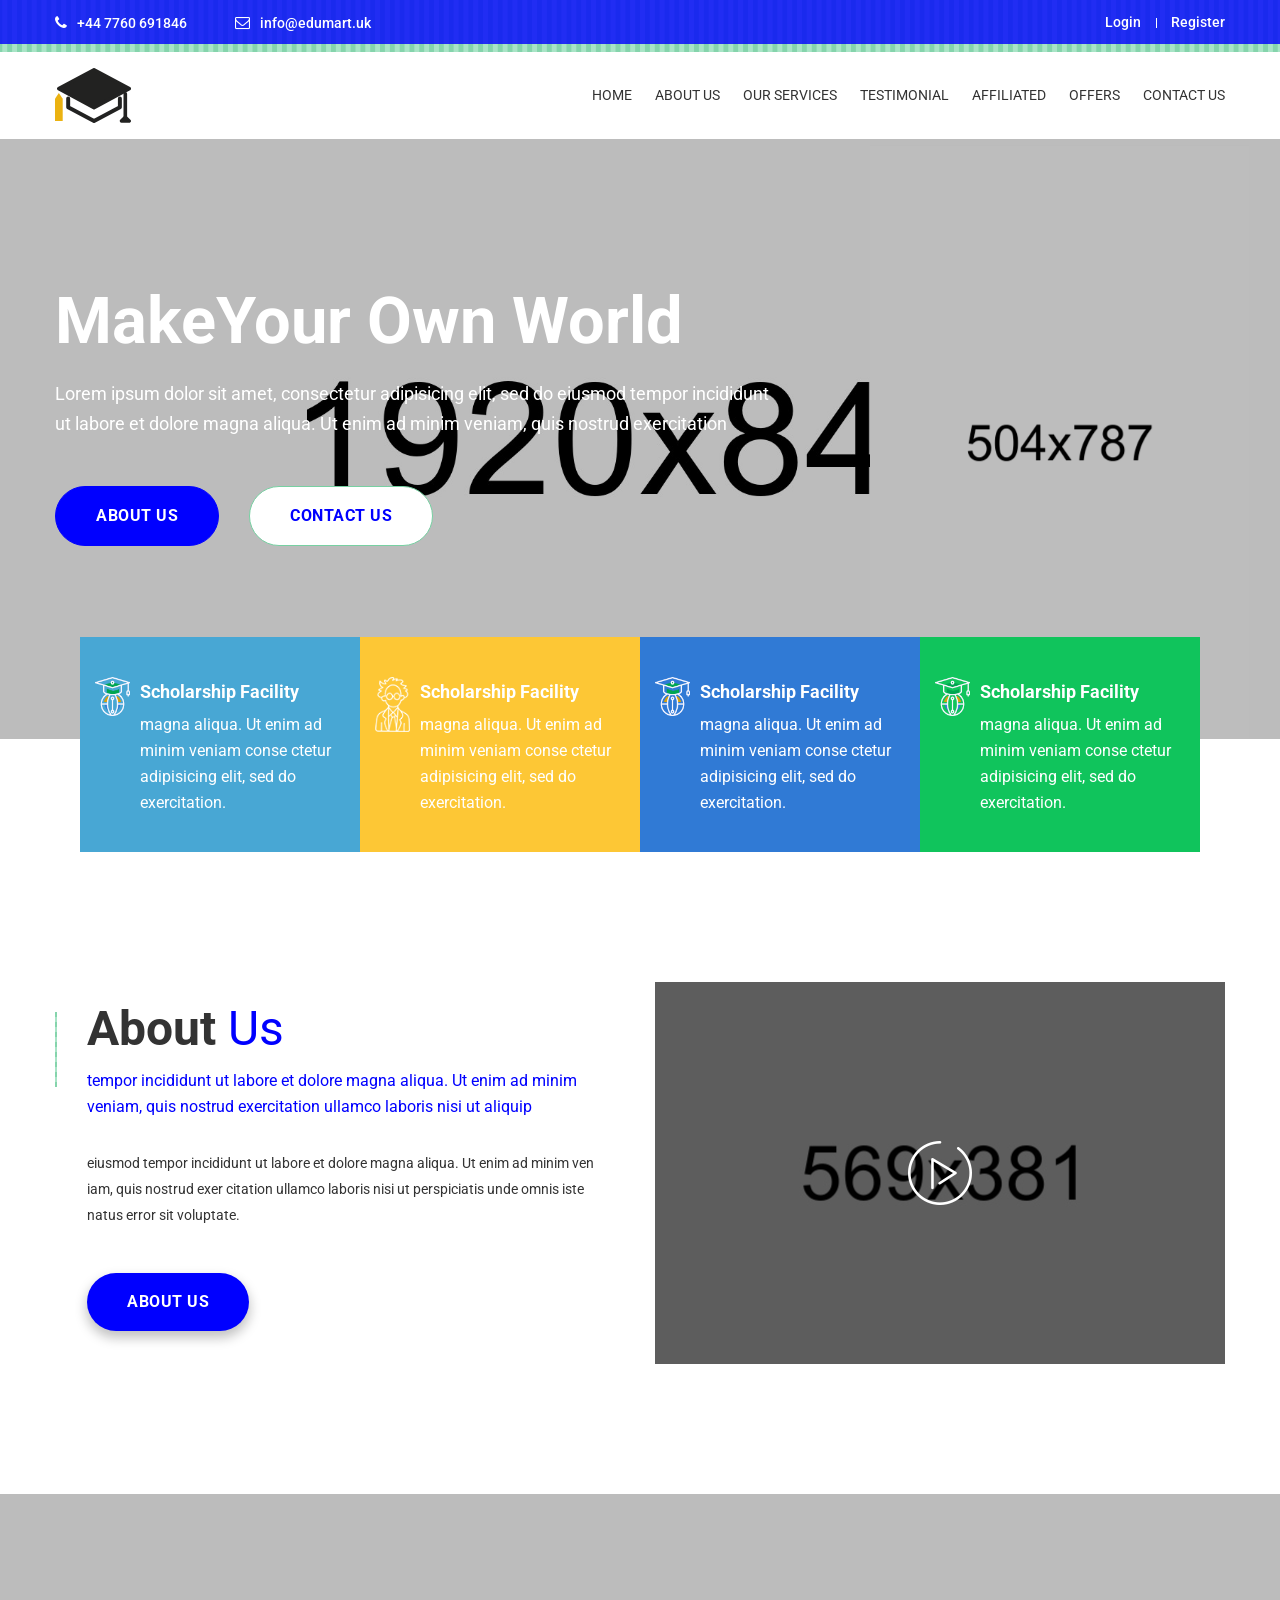
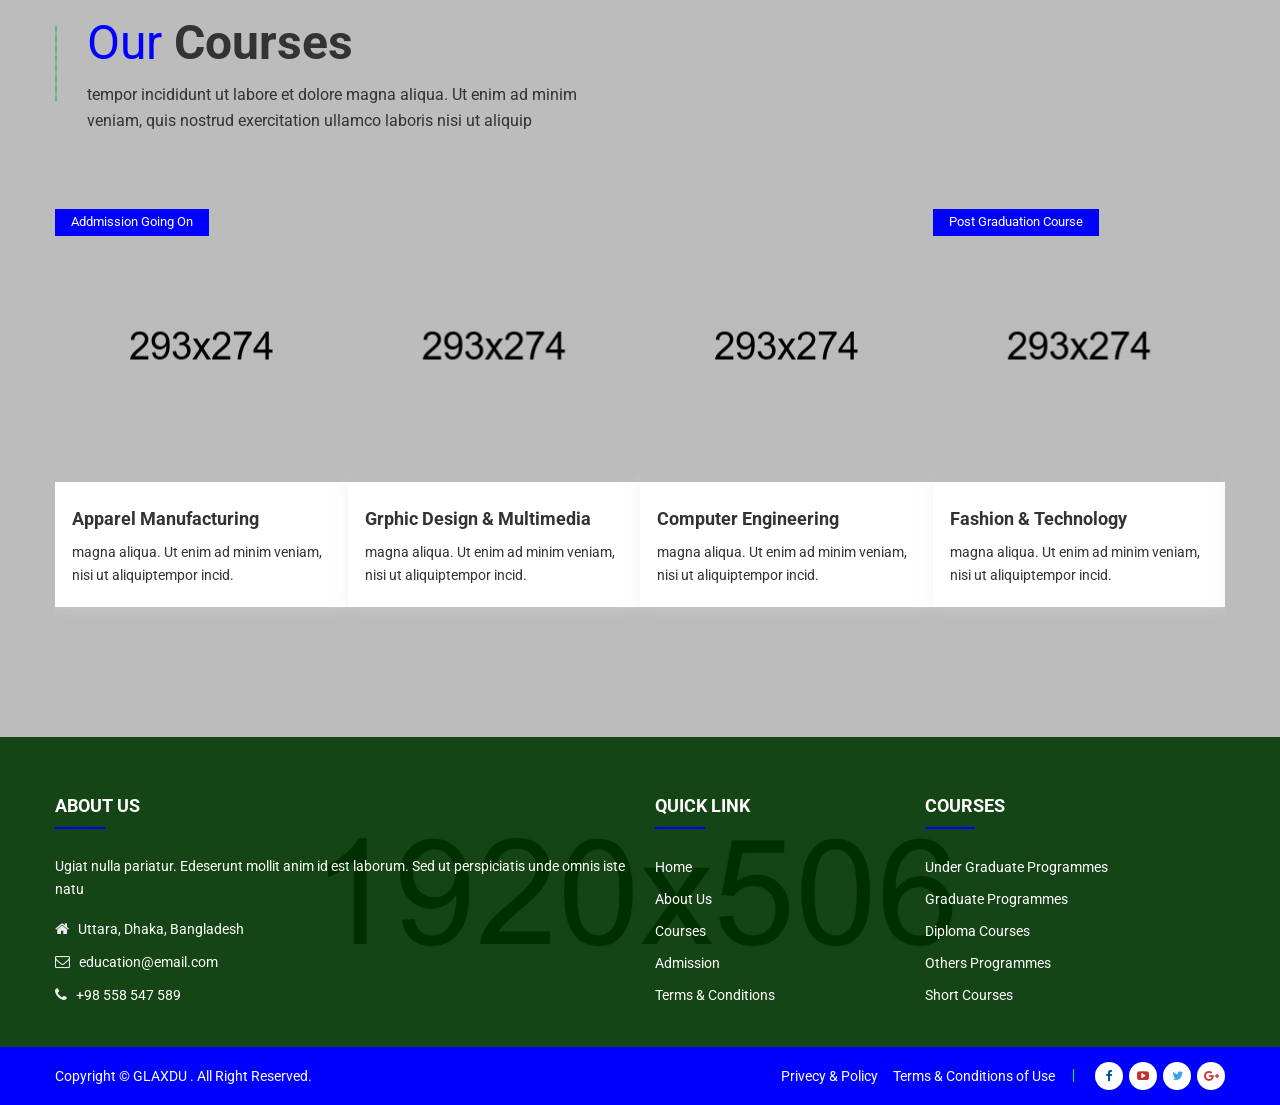
==== index.html @ c8f6fdc3 "first commit" ====
<!DOCTYPE html>
<html class="no-js" lang="zxx">
  <head>
    <meta charset="utf-8" />
    <meta http-equiv="x-ua-compatible" content="ie=edge" />
    <title>Glaxdu - Education Bootstrap 4 Template</title>
    <meta name="description" content="" />
    <meta name="viewport" content="width=device-width, initial-scale=1" />
    <!-- Favicon -->
    <link
      rel="shortcut icon"
      type="image/x-icon"
      href="assets/img/favicon.png"
    />

    <!-- CSS
	============================================ -->

    <!-- Bootstrap CSS -->
    <link rel="stylesheet" href="assets/css/bootstrap.min.css" />
    <!-- Icon Font CSS -->
    <link rel="stylesheet" href="assets/css/icons.min.css" />
    <!-- Plugins CSS -->
    <link rel="stylesheet" href="assets/css/plugins.css" />
    <!-- Main Style CSS -->
    <link rel="stylesheet" href="assets/css/style.css" />
    <!-- Modernizer JS -->
    <script src="assets/js/vendor/modernizr-3.11.7.min.js"></script>
  </head>

  <body>
    <header class="header-area">
      <div
        class="header-top bg-img"
        style="background-image: url(assets/img/icon-img/header-shape.png)"
      >
        <div class="container">
          <div class="row">
            <div class="col-lg-6 col-md-7 col-12 col-sm-8">
              <div class="header-contact">
                <ul>
                  <li><i class="fa fa-phone"></i>+44 7760 691846</li>
                  <li>
                    <i class="fa fa-envelope-o"></i
                    ><a href="#">info@edumart.uk</a>
                  </li>
                </ul>
              </div>
            </div>
            <div class="col-lg-6 col-md-5 col-12 col-sm-4">
              <div class="login-register">
                <ul>
                  <li><a href="login-register.html">Login</a></li>
                  <li><a href="login-register.html">Register</a></li>
                </ul>
              </div>
            </div>
          </div>
        </div>
      </div>
      <div class="header-bottom sticky-bar clearfix">
        <div class="container">
          <div class="row">
            <div class="col-lg-2 col-md-6 col-4 d-flex align-items-center">
              <div class="logo">
                <a href="index.html">
                  <img alt="" src="./assets/img/EduMart Logo.svg" />
                </a>
              </div>
            </div>
            <div class="col-lg-10 col-md-6 col-8">
              <div class="menu-cart-wrap">
                <div class="main-menu">
                  <nav>
                    <ul>
                      <li>
                        <a href="index.html"> HOME </a>
                      </li>
                      <li><a href="about-us.html"> ABOUT US </a></li>
                      <li class="mega-menu-position top-hover">
                        <a href="shop.html"> OUR SERVICES </a>
                      </li>
                      <li>
                        <a href="#"> TESTIMONIAL </a>
                      </li>
                      <li><a href="course.html"> AFFILIATED </a></li>
                      <li>
                        <a href="blog.html"> OFFERS </a>
                      </li>
                      <li><a href="contact.html"> CONTACT US </a></li>
                    </ul>
                  </nav>
                </div>
              </div>
            </div>
          </div>
          <div class="mobile-menu-area">
            <div class="mobile-menu">
              <nav id="mobile-menu-active">
                <ul class="menu-overflow">
                  <li>
                    <a href="index.html">HOME</a>
                  </li>
                  <li><a href="about-us.html">About</a></li>
                  <li>
                    <a href="shop.html">Shop</a>
                  </li>
                  <li>
                    <a href="#">Pages</a>
                  </li>
                  <li><a href="about-us.html">About us</a></li>
                  <li>
                    <a href="blog.html">Blog</a>
                  </li>
                  <li><a href="contact.html">Contact</a></li>
                </ul>
              </nav>
            </div>
          </div>
        </div>
      </div>
    </header>

    <div class="slider-area">
      <div class="slider-active owl-carousel">
        <div
          class="single-slider slider-height-1 bg-img"
          style="background-image: url(assets/img/slider/slider-1.jpg)"
        >
          <div class="container">
            <div class="row">
              <div class="col-lg-9 col-md-7 col-12 col-sm-12">
                <div class="slider-content slider-animated-1 pt-230">
                  <h1 class="animated">MakeYour Own World</h1>
                  <p class="animated">
                    Lorem ipsum dolor sit amet, consectetur adipisicing elit,
                    sed do eiusmod tempor incididunt ut labore et dolore magna
                    aliqua. Ut enim ad minim veniam, quis nostrud exercitation
                  </p>
                  <div class="slider-btn">
                    <a
                      class="animated default-btn btn-green-color"
                      href="about-us.html"
                      >ABOUT US</a
                    >
                    <a
                      class="animated default-btn btn-white-color"
                      href="contact.html"
                      >CONTACT US</a
                    >
                  </div>
                </div>
              </div>
            </div>
            <div class="slider-single-img slider-animated-1">
              <img
                class="animated"
                src="assets/img/slider/single-slide-1.png"
                alt=""
              />
            </div>
          </div>
        </div>
        <div
          class="single-slider slider-height-1 bg-img"
          style="background-image: url(assets/img/slider/slider-1.jpg)"
        >
          <div class="container">
            <div class="row">
              <div class="col-lg-9 col-md-7 col-12 col-sm-12">
                <div class="slider-content slider-animated-1 pt-230">
                  <h1 class="animated">MakeYour Own World</h1>
                  <p class="animated">
                    Lorem ipsum dolor sit amet, consectetur adipisicing elit,
                    sed do eiusmod tempor incididunt ut labore et dolore magna
                    aliqua. Ut enim ad minim veniam, quis nostrud exercitation
                  </p>
                  <div class="slider-btn">
                    <a
                      class="animated default-btn btn-green-color"
                      href="about-us.html"
                      >ABOUT US</a
                    >
                    <a
                      class="animated default-btn btn-white-color"
                      href="contact.html"
                      >CONTACT US</a
                    >
                  </div>
                </div>
              </div>
            </div>
            <div class="slider-single-img slider-animated-1">
              <img
                class="animated"
                src="assets/img/slider/single-slide-1.png"
                alt=""
              />
            </div>
          </div>
        </div>
      </div>
    </div>

    <div class="choose-us section-padding-1">
      <div class="container-fluid">
        <div class="row no-gutters choose-negative-mrg">
          <div class="col-lg-3 col-md-6">
            <div class="single-choose-us choose-bg-light-blue">
              <div class="choose-img">
                <img
                  class="animated"
                  src="assets/img/icon-img/service-1.png"
                  alt=""
                />
              </div>
              <div class="choose-content">
                <h3>Scholarship Facility</h3>
                <p>
                  magna aliqua. Ut enim ad minim veniam conse ctetur adipisicing
                  elit, sed do exercitation.
                </p>
              </div>
            </div>
          </div>
          <div class="col-lg-3 col-md-6">
            <div class="single-choose-us choose-bg-yellow">
              <div class="choose-img">
                <img
                  class="animated"
                  src="assets/img/icon-img/service-2.png"
                  alt=""
                />
              </div>
              <div class="choose-content">
                <h3>Scholarship Facility</h3>
                <p>
                  magna aliqua. Ut enim ad minim veniam conse ctetur adipisicing
                  elit, sed do exercitation.
                </p>
              </div>
            </div>
          </div>
          <div class="col-lg-3 col-md-6">
            <div class="single-choose-us choose-bg-blue">
              <div class="choose-img">
                <img
                  class="animated"
                  src="assets/img/icon-img/service-3.png"
                  alt=""
                />
              </div>
              <div class="choose-content">
                <h3>Scholarship Facility</h3>
                <p>
                  magna aliqua. Ut enim ad minim veniam conse ctetur adipisicing
                  elit, sed do exercitation.
                </p>
              </div>
            </div>
          </div>
          <div class="col-lg-3 col-md-6">
            <div class="single-choose-us choose-bg-green">
              <div class="choose-img">
                <img
                  class="animated"
                  src="assets/img/icon-img/service-4.png"
                  alt=""
                />
              </div>
              <div class="choose-content">
                <h3>Scholarship Facility</h3>
                <p>
                  magna aliqua. Ut enim ad minim veniam conse ctetur adipisicing
                  elit, sed do exercitation.
                </p>
              </div>
            </div>
          </div>
        </div>
      </div>
    </div>

    <div class="about-us pt-130 pb-130">
      <div class="container">
        <div class="row">
          <div class="col-lg-6 col-md-6">
            <div class="about-content">
              <div class="section-title section-title-green mb-30">
                <h2>About <span>Us</span></h2>
                <p>
                  tempor incididunt ut labore et dolore magna aliqua. Ut enim ad
                  minim veniam, quis nostrud exercitation ullamco laboris nisi
                  ut aliquip
                </p>
              </div>
              <p>
                eiusmod tempor incididunt ut labore et dolore magna aliqua. Ut
                enim ad minim ven iam, quis nostrud exer citation ullamco
                laboris nisi ut perspiciatis unde omnis iste natus error sit
                voluptate.
              </p>
              <div class="about-btn mt-45">
                <a class="default-btn" href="about-us.html">ABOUT US</a>
              </div>
            </div>
          </div>
          <div class="col-lg-6 col-md-6">
            <div class="about-img default-overlay">
              <img src="assets/img/banner/banner-1.jpg" alt="" />
              <a
                class="video-btn video-popup"
                href="https://www.youtube.com/watch?v=sv5hK4crIRc"
              >
                <img
                  class="animated"
                  src="assets/img/icon-img/video.png"
                  alt=""
                />
              </a>
            </div>
          </div>
        </div>
      </div>
    </div>

    <div
      class="course-area bg-img pt-130 pb-10"
      style="background-image: url(assets/img/bg/bg-1.jpg)"
    >
      <div class="container">
        <div class="section-title mb-75">
          <h2><span>Our</span> Courses</h2>
          <p>
            tempor incididunt ut labore et dolore magna aliqua. Ut enim ad minim
            <br />veniam, quis nostrud exercitation ullamco laboris nisi ut
            aliquip
          </p>
        </div>
        <div class="course-slider-active nav-style-1 owl-carousel">
          <div class="single-course">
            <div class="course-img">
              <a href="course-details.html"
                ><img
                  class="animated"
                  src="assets/img/course/course-1.jpg"
                  alt=""
              /></a>
              <span>Addmission Going On</span>
            </div>
            <div class="course-content">
              <h4><a href="course-details.html">Apparel Manufacturing</a></h4>
              <p>
                magna aliqua. Ut enim ad minim veniam, nisi ut aliquiptempor
                incid.
              </p>
            </div>
            <div class="course-position-content">
              <div class="credit-duration-wrap">
                <div class="sin-credit-duration">
                  <i class="fa fa-diamond"></i>
                  <span>Credits : 125</span>
                </div>
                <div class="sin-credit-duration">
                  <i class="fa fa-clock-o"></i>
                  <span>Duration : 4yrs</span>
                </div>
              </div>
              <div class="course-btn">
                <a class="default-btn" href="#">APPLY NOW</a>
              </div>
            </div>
          </div>
          <div class="single-course">
            <div class="course-img">
              <a href="course-details.html"
                ><img
                  class="animated"
                  src="assets/img/course/course-2.jpg"
                  alt=""
              /></a>
            </div>
            <div class="course-content">
              <h4>
                <a href="course-details.html">Grphic Design & Multimedia</a>
              </h4>
              <p>
                magna aliqua. Ut enim ad minim veniam, nisi ut aliquiptempor
                incid.
              </p>
            </div>
            <div class="course-position-content">
              <div class="credit-duration-wrap">
                <div class="sin-credit-duration">
                  <i class="fa fa-diamond"></i>
                  <span>Credits : 125</span>
                </div>
                <div class="sin-credit-duration">
                  <i class="fa fa-clock-o"></i>
                  <span>Duration : 4yrs</span>
                </div>
              </div>
              <div class="course-btn">
                <a class="default-btn" href="#">APPLY NOW</a>
              </div>
            </div>
          </div>
          <div class="single-course">
            <div class="course-img">
              <a href="course-details.html"
                ><img
                  class="animated"
                  src="assets/img/course/course-3.jpg"
                  alt=""
              /></a>
            </div>
            <div class="course-content">
              <h4><a href="course-details.html">Computer Engineering</a></h4>
              <p>
                magna aliqua. Ut enim ad minim veniam, nisi ut aliquiptempor
                incid.
              </p>
            </div>
            <div class="course-position-content">
              <div class="credit-duration-wrap">
                <div class="sin-credit-duration">
                  <i class="fa fa-diamond"></i>
                  <span>Credits : 125</span>
                </div>
                <div class="sin-credit-duration">
                  <i class="fa fa-clock-o"></i>
                  <span>Duration : 4yrs</span>
                </div>
              </div>
              <div class="course-btn">
                <a class="default-btn" href="#">APPLY NOW</a>
              </div>
            </div>
          </div>
          <div class="single-course">
            <div class="course-img">
              <a href="course-details.html"
                ><img
                  class="animated"
                  src="assets/img/course/course-4.jpg"
                  alt=""
              /></a>
              <span>Post Graduation Course</span>
            </div>
            <div class="course-content">
              <h4><a href="course-details.html">Fashion & Technology</a></h4>
              <p>
                magna aliqua. Ut enim ad minim veniam, nisi ut aliquiptempor
                incid.
              </p>
            </div>
            <div class="course-position-content">
              <div class="credit-duration-wrap">
                <div class="sin-credit-duration">
                  <i class="fa fa-diamond"></i>
                  <span>Credits : 125</span>
                </div>
                <div class="sin-credit-duration">
                  <i class="fa fa-clock-o"></i>
                  <span>Duration : 4yrs</span>
                </div>
              </div>
              <div class="course-btn">
                <a class="default-btn" href="#">APPLY NOW</a>
              </div>
            </div>
          </div>
          <div class="single-course">
            <div class="course-img">
              <a href="course-details.html"
                ><img
                  class="animated"
                  src="assets/img/course/course-2.jpg"
                  alt=""
              /></a>
            </div>
            <div class="course-content">
              <h4><a href="course-details.html">Apparel Manufacturing</a></h4>
              <p>
                magna aliqua. Ut enim ad minim veniam, nisi ut aliquiptempor
                incid.
              </p>
            </div>
            <div class="course-position-content">
              <div class="credit-duration-wrap">
                <div class="sin-credit-duration">
                  <i class="fa fa-diamond"></i>
                  <span>Credits : 125</span>
                </div>
                <div class="sin-credit-duration">
                  <i class="fa fa-clock-o"></i>
                  <span>Duration : 4yrs</span>
                </div>
              </div>
              <div class="course-btn">
                <a class="default-btn" href="#">APPLY NOW</a>
              </div>
            </div>
          </div>
        </div>
      </div>
    </div>

    <!-- <div class="achievement-area pt-130 pb-115">
      <div class="container">
        <div class="section-title mb-75">
          <h2>Our <span>Achievement</span></h2>
          <p>
            tempor incididunt ut labore et dolore magna aliqua. Ut enim ad minim
            <br />veniam, quis nostrud exercitation ullamco laboris nisi ut
            aliquip
          </p>
        </div>
        <div class="row">
          <div class="col-xl-3 col-lg-3 col-md-6 col-sm-6">
            <div class="single-count mb-30 count-one">
              <div class="count-img">
                <img src="assets/img/icon-img/achieve-1.png" alt="" />
              </div>
              <div class="count-content">
                <h2 class="count">890</h2>
                <span>STUDENTS</span>
              </div>
            </div>
          </div>
          <div class="col-xl-3 col-lg-3 col-md-6 col-sm-6">
            <div class="single-count mb-30 count-two">
              <div class="count-img">
                <img src="assets/img/icon-img/achieve-2.png" alt="" />
              </div>
              <div class="count-content">
                <h2 class="count">670</h2>
                <span>GRADUATE</span>
              </div>
            </div>
          </div>
          <div class="col-xl-4 col-lg-3 col-md-6 col-sm-6">
            <div class="single-count mb-30 count-three">
              <div class="count-img">
                <img src="assets/img/icon-img/achieve-3.png" alt="" />
              </div>
              <div class="count-content">
                <h2 class="count">160</h2>
                <span>AWARD WINNING</span>
              </div>
            </div>
          </div>
          <div class="col-xl-2 col-lg-3 col-md-6 col-sm-6">
            <div class="single-count mb-30 count-four">
              <div class="count-img">
                <img src="assets/img/icon-img/achieve-4.png" alt="" />
              </div>
              <div class="count-content">
                <h2 class="count">200</h2>
                <span>FACULTIES</span>
              </div>
            </div>
          </div>
        </div>
        <div class="testimonial-slider-wrap mt-45">
          <div class="testimonial-text-slider">
            <div class="testi-content-wrap">
              <div class="testi-big-img">
                <img alt="" src="assets/img/testimonial/testi-b1.jpg" />
              </div>
              <div class="row no-gutters">
                <div class="ml-auto col-lg-6 col-md-12">
                  <div
                    class="testi-content bg-img default-overlay"
                    style="background-image: url(assets/img/bg/testi.png)"
                  >
                    <div class="quote-style quote-left">
                      <i class="fa fa-quote-left"></i>
                    </div>
                    <p>
                      Lorem ipsum dolor sit amet, conse ctetur adipi sicing
                      elit, sed do eiusm od tempor incidi dunt ut labore et
                      dolore magna aliqua. Ut enim fugiat nulla pariatur.
                      Excepteur sint occaecat cupidatat non proident, sunt in
                      culpa qui officia deserunt mollit anim id est laborum. Sed
                      ut perspiciatis unde omnis iste natus error sit
                    </p>
                    <div class="testi-info">
                      <h5>AYESHA HOQUE</h5>
                      <span>Students Of AMMT Department</span>
                    </div>
                    <div class="quote-style quote-right">
                      <i class="fa fa-quote-right"></i>
                    </div>
                    <div class="testi-arrow">
                      <img alt="" src="assets/img/icon-img/testi-icon.png" />
                    </div>
                  </div>
                </div>
              </div>
            </div>
            <div class="testi-content-wrap">
              <div class="testi-big-img">
                <img alt="" src="assets/img/testimonial/testi-b3.jpg" />
              </div>
              <div class="row no-gutters">
                <div class="ml-auto col-lg-6 col-md-12">
                  <div
                    class="testi-content bg-img default-overlay"
                    style="background-image: url(assets/img/bg/testi.png)"
                  >
                    <div class="quote-style quote-left">
                      <i class="fa fa-quote-left"></i>
                    </div>
                    <p>
                      Lorem ipsum dolor sit amet, conse ctetur adipi sicing
                      elit, sed do eiusm od tempor incidi dunt ut labore et
                      dolore magna aliqua. Ut enim fugiat nulla pariatur.
                      Excepteur sint occaecat cupidatat non proident, sunt in
                      culpa qui officia deserunt mollit anim id est laborum. Sed
                      ut perspiciatis unde omnis
                    </p>
                    <div class="testi-info">
                      <h5>Tayeb Rayed</h5>
                      <span>Students Of AMMT Department</span>
                    </div>
                    <div class="quote-style quote-right">
                      <i class="fa fa-quote-right"></i>
                    </div>
                    <div class="testi-arrow">
                      <img alt="" src="assets/img/icon-img/testi-icon.png" />
                    </div>
                  </div>
                </div>
              </div>
            </div>
            <div class="testi-content-wrap">
              <div class="testi-big-img">
                <img alt="" src="assets/img/testimonial/testi-b2.jpg" />
              </div>
              <div class="row no-gutters">
                <div class="ml-auto col-lg-6 col-md-12">
                  <div
                    class="testi-content bg-img default-overlay"
                    style="background-image: url(assets/img/bg/testi.png)"
                  >
                    <div class="quote-style quote-left">
                      <i class="fa fa-quote-left"></i>
                    </div>
                    <p>
                      Lorem ipsum dolor sit amet, conse ctetur adipi sicing
                      elit, sed do eiusm od tempor incidi dunt ut labore et
                      dolore magna aliqua. Ut enim fugiat nulla pariatur.
                      Excepteur sint occaecat cupidatat non proident, sunt in
                      culpa qui. Sed ut perspiciatis unde omnis iste natus error
                      sit
                    </p>
                    <div class="testi-info">
                      <h5>Robiul siddikee</h5>
                      <span>Students Of AMMT Department</span>
                    </div>
                    <div class="quote-style quote-right">
                      <i class="fa fa-quote-right"></i>
                    </div>
                    <div class="testi-arrow">
                      <img alt="" src="assets/img/icon-img/testi-icon.png" />
                    </div>
                  </div>
                </div>
              </div>
            </div>
            <div class="testi-content-wrap">
              <div class="testi-big-img">
                <img alt="" src="assets/img/testimonial/testi-b2.jpg" />
              </div>
              <div class="row no-gutters">
                <div class="ml-auto col-lg-6 col-md-12">
                  <div
                    class="testi-content bg-img default-overlay"
                    style="background-image: url(assets/img/bg/testi.png)"
                  >
                    <div class="quote-style quote-left">
                      <i class="fa fa-quote-left"></i>
                    </div>
                    <p>
                      Lorem ipsum dolor sit amet, conse ctetur adipi sicing
                      elit, sed do eiusm od tempor incidi dunt ut labore et
                      dolore magna aliqua. Ut enim fugiat nulla pariatur.
                      Excepteur sint occaecat cupidatat non proident, sunt in
                      culpa qui officia deserunt mollit anim id est laborum. Sed
                      ut perspiciatis unde omnis iste natus error sit
                    </p>
                    <div class="testi-info">
                      <h5>Modhu Dada</h5>
                      <span>Students Of AMMT Department</span>
                    </div>
                    <div class="quote-style quote-right">
                      <i class="fa fa-quote-right"></i>
                    </div>
                    <div class="testi-arrow">
                      <img alt="" src="assets/img/icon-img/testi-icon.png" />
                    </div>
                  </div>
                </div>
              </div>
            </div>
          </div>
          <div class="testimonial-image-slider">
            <div class="sin-testi-image">
              <img src="assets/img/testimonial/testi-s2.jpg" alt="" />
            </div>
            <div class="sin-testi-image">
              <img src="assets/img/testimonial/testi-s1.jpg" alt="" />
            </div>
            <div class="sin-testi-image">
              <img src="assets/img/testimonial/testi-s3.jpg" alt="" />
            </div>
            <div class="sin-testi-image">
              <img src="assets/img/testimonial/testi-s3.jpg" alt="" />
            </div>
          </div>
        </div>
        <div class="testimonial-text-img">
          <img alt="" src="assets/img/icon-img/testi-text.png" />
        </div>
      </div>
    </div> -->

    <!-- <div
      class="register-area bg-img pt-130 pb-130"
      style="background-image: url(assets/img/bg/bg-2.jpg)"
    >
      <div class="container">
        <div class="section-title-2 mb-75 white-text">
          <h2>Register <span>Now</span></h2>
          <p>
            Winter Admission Is Going On. We are announcing Special discount for
            winter batch 2019.
          </p>
        </div>
        <div class="register-wrap">
          <div id="register-3" class="mouse-bg">
            <div class="winter-banner">
              <img src="assets/img/banner/regi-1.png" alt="" />
              <div class="winter-content">
                <span>WINTER </span>
                <h3>2019</h3>
                <span>ADMISSION </span>
              </div>
            </div>
          </div>
          <div class="row">
            <div class="col-lg-10 col-md-8">
              <div class="register-form">
                <h4>Get A free Registration</h4>
                <form>
                  <div class="row">
                    <div class="col-lg-6">
                      <div class="contact-form-style mb-20">
                        <input
                          name="name"
                          placeholder="First Name"
                          type="text"
                        />
                      </div>
                    </div>
                    <div class="col-lg-6">
                      <div class="contact-form-style mb-20">
                        <input
                          name="name"
                          placeholder="Last Name"
                          type="text"
                        />
                      </div>
                    </div>
                    <div class="col-lg-6">
                      <div class="contact-form-style mb-20">
                        <input name="name" placeholder="Phone" type="text" />
                      </div>
                    </div>
                    <div class="col-lg-6">
                      <div class="contact-form-style mb-20">
                        <input name="name" placeholder="Email" type="text" />
                      </div>
                    </div>
                    <div class="col-lg-12">
                      <div class="contact-form-style">
                        <textarea
                          name="message"
                          placeholder="Message"
                        ></textarea>
                        <button class="submit default-btn" type="submit">
                          SUBMIT NOW
                        </button>
                      </div>
                    </div>
                  </div>
                </form>
              </div>
            </div>
          </div>
        </div>
      </div>
      <div id="register-1" class="mouse-bg"></div>
      <div id="register-2" class="mouse-bg"></div>
    </div> -->

    <!-- <div class="teacher-area pt-130 pb-100">
      <div class="container">
        <div class="section-title mb-75">
          <h2>Best <span>Teacher</span></h2>
          <p>
            tempor incididunt ut labore et dolore magna aliqua. Ut enim ad minim
            <br />veniam, quis nostrud exercitation ullamco laboris nisi ut
            aliquip
          </p>
        </div>
        <div class="custom-row">
          <div class="custom-col-5">
            <div class="single-teacher mb-30">
              <div class="teacher-img">
                <img src="assets/img/teacher/teacher-1.jpg" alt="" />
              </div>
              <div class="teacher-content-visible">
                <h4>Robi Khan</h4>
                <h5>Lecturer</h5>
              </div>
              <div class="teacher-content-wrap">
                <div class="teacher-content">
                  <h4>Fawd Khan</h4>
                  <h5>Lecturer</h5>
                  <p>Tempor incididunt magna aliqua.</p>
                  <div class="teacher-social">
                    <ul>
                      <li>
                        <a class="facebook" href="#"
                          ><i class="fa fa-facebook"></i
                        ></a>
                      </li>
                      <li>
                        <a class="youtube-play" href="#"
                          ><i class="fa fa-youtube-play"></i
                        ></a>
                      </li>
                      <li>
                        <a class="twitter" href="#"
                          ><i class="fa fa-twitter"></i
                        ></a>
                      </li>
                      <li>
                        <a class="google-plus" href="#"
                          ><i class="fa fa-google-plus"></i
                        ></a>
                      </li>
                    </ul>
                  </div>
                </div>
              </div>
            </div>
          </div>
          <div class="custom-col-5">
            <div class="single-teacher mb-30">
              <div class="teacher-img">
                <img src="assets/img/teacher/teacher-2.jpg" alt="" />
              </div>
              <div class="teacher-content-visible">
                <h4>Jui Khan</h4>
                <h5>Lecturer</h5>
              </div>
              <div class="teacher-content-wrap">
                <div class="teacher-content">
                  <h4>Fawd Khan</h4>
                  <h5>Lecturer</h5>
                  <p>Tempor incididunt magna aliqua.</p>
                  <div class="teacher-social">
                    <ul>
                      <li>
                        <a class="facebook" href="#"
                          ><i class="fa fa-facebook"></i
                        ></a>
                      </li>
                      <li>
                        <a class="youtube-play" href="#"
                          ><i class="fa fa-youtube-play"></i
                        ></a>
                      </li>
                      <li>
                        <a class="twitter" href="#"
                          ><i class="fa fa-twitter"></i
                        ></a>
                      </li>
                      <li>
                        <a class="google-plus" href="#"
                          ><i class="fa fa-google-plus"></i
                        ></a>
                      </li>
                    </ul>
                  </div>
                </div>
              </div>
            </div>
          </div>
          <div class="custom-col-5">
            <div class="single-teacher mb-30">
              <div class="teacher-img">
                <img src="assets/img/teacher/teacher-3.jpg" alt="" />
              </div>
              <div class="teacher-content-visible">
                <h4>Fawd Khan</h4>
                <h5>Lecturer</h5>
              </div>
              <div class="teacher-content-wrap">
                <div class="teacher-content">
                  <h4>Fawd Khan</h4>
                  <h5>Lecturer</h5>
                  <p>Tempor incididunt magna aliqua.</p>
                  <div class="teacher-social">
                    <ul>
                      <li>
                        <a class="facebook" href="#"
                          ><i class="fa fa-facebook"></i
                        ></a>
                      </li>
                      <li>
                        <a class="youtube-play" href="#"
                          ><i class="fa fa-youtube-play"></i
                        ></a>
                      </li>
                      <li>
                        <a class="twitter" href="#"
                          ><i class="fa fa-twitter"></i
                        ></a>
                      </li>
                      <li>
                        <a class="google-plus" href="#"
                          ><i class="fa fa-google-plus"></i
                        ></a>
                      </li>
                    </ul>
                  </div>
                </div>
              </div>
            </div>
          </div>
          <div class="custom-col-5">
            <div class="single-teacher mb-30">
              <div class="teacher-img">
                <img src="assets/img/teacher/teacher-4.jpg" alt="" />
              </div>
              <div class="teacher-content-visible">
                <h4>Fawd Khan</h4>
                <h5>Lecturer</h5>
              </div>
              <div class="teacher-content-wrap">
                <div class="teacher-content">
                  <h4>Fawd Khan</h4>
                  <h5>Lecturer</h5>
                  <p>Tempor incididunt magna aliqua.</p>
                  <div class="teacher-social">
                    <ul>
                      <li>
                        <a class="facebook" href="#"
                          ><i class="fa fa-facebook"></i
                        ></a>
                      </li>
                      <li>
                        <a class="youtube-play" href="#"
                          ><i class="fa fa-youtube-play"></i
                        ></a>
                      </li>
                      <li>
                        <a class="twitter" href="#"
                          ><i class="fa fa-twitter"></i
                        ></a>
                      </li>
                      <li>
                        <a class="google-plus" href="#"
                          ><i class="fa fa-google-plus"></i
                        ></a>
                      </li>
                    </ul>
                  </div>
                </div>
              </div>
            </div>
          </div>
          <div class="custom-col-5">
            <div class="single-teacher mb-30">
              <div class="teacher-img">
                <img src="assets/img/teacher/teacher-5.jpg" alt="" />
              </div>
              <div class="teacher-content-visible">
                <h4>Jui Khan</h4>
                <h5>Lecturer</h5>
              </div>
              <div class="teacher-content-wrap">
                <div class="teacher-content">
                  <h4>Fawd Khan</h4>
                  <h5>Lecturer</h5>
                  <p>Tempor incididunt magna aliqua.</p>
                  <div class="teacher-social">
                    <ul>
                      <li>
                        <a class="facebook" href="#"
                          ><i class="fa fa-facebook"></i
                        ></a>
                      </li>
                      <li>
                        <a class="youtube-play" href="#"
                          ><i class="fa fa-youtube-play"></i
                        ></a>
                      </li>
                      <li>
                        <a class="twitter" href="#"
                          ><i class="fa fa-twitter"></i
                        ></a>
                      </li>
                      <li>
                        <a class="google-plus" href="#"
                          ><i class="fa fa-google-plus"></i
                        ></a>
                      </li>
                    </ul>
                  </div>
                </div>
              </div>
            </div>
          </div>
        </div>
      </div>
    </div> -->

    <!-- <div
      class="event-area bg-img default-overlay pt-130 pb-130"
      style="background-image: url(assets/img/bg/bg-3.jpg)"
    >
      <div class="container">
        <div class="section-title mb-75">
          <h2><span>Our</span> Event</h2>
          <p>
            tempor incididunt ut labore et dolore magna aliqua. Ut enim ad minim
            <br />veniam, quis nostrud exercitation ullamco laboris nisi ut
            aliquip
          </p>
        </div>
        <div class="event-active owl-carousel nav-style-1">
          <div class="single-event event-white-bg">
            <div class="event-img">
              <a href="event-details.html"
                ><img src="assets/img/event/event-1.jpg" alt=""
              /></a>
              <div class="event-date-wrap">
                <span class="event-date">1st</span>
                <span>Dec</span>
              </div>
            </div>
            <div class="event-content">
              <h3>
                <a href="event-details.html"
                  >Aempor incididunt ut labore ejam.</a
                >
              </h3>
              <p>
                Pvolupttem accusantium doloremque laudantium, totam erspiciatis
                unde omnis iste natus error .
              </p>
              <div class="event-meta-wrap">
                <div class="event-meta">
                  <i class="fa fa-location-arrow"></i>
                  <span>Mascot Plaza ,Uttara</span>
                </div>
                <div class="event-meta">
                  <i class="fa fa-clock-o"></i>
                  <span>11:00 am</span>
                </div>
              </div>
            </div>
          </div>
          <div class="single-event event-white-bg">
            <div class="event-img">
              <a href="event-details.html"
                ><img src="assets/img/event/event-2.jpg" alt=""
              /></a>
              <div class="event-date-wrap">
                <span class="event-date">10th</span>
                <span>Dec</span>
              </div>
            </div>
            <div class="event-content">
              <h3>
                <a href="event-details.html">Global Conference on Business.</a>
              </h3>
              <p>
                Pvolupttem accusantium doloremque laudantium, totam erspiciatis
                unde omnis iste natus error .
              </p>
              <div class="event-meta-wrap">
                <div class="event-meta">
                  <i class="fa fa-location-arrow"></i>
                  <span>Shubastu ,Dadda</span>
                </div>
                <div class="event-meta">
                  <i class="fa fa-clock-o"></i>
                  <span>08:30 am</span>
                </div>
              </div>
            </div>
          </div>
          <div class="single-event event-white-bg">
            <div class="event-img">
              <a href="event-details.html"
                ><img src="assets/img/event/event-3.jpg" alt=""
              /></a>
              <div class="event-date-wrap">
                <span class="event-date">1st</span>
                <span>Dec</span>
              </div>
            </div>
            <div class="event-content">
              <h3>
                <a href="event-details.html">Academic Conference Maui.</a>
              </h3>
              <p>
                Pvolupttem accusantium doloremque laudantium, totam erspiciatis
                unde omnis iste natus error .
              </p>
              <div class="event-meta-wrap">
                <div class="event-meta">
                  <i class="fa fa-location-arrow"></i>
                  <span>Banasree ,Rampura</span>
                </div>
                <div class="event-meta">
                  <i class="fa fa-clock-o"></i>
                  <span>10:00 am</span>
                </div>
              </div>
            </div>
          </div>
          <div class="single-event event-white-bg">
            <div class="event-img">
              <a href="event-details.html"
                ><img src="assets/img/event/event-2.jpg" alt=""
              /></a>
              <div class="event-date-wrap">
                <span class="event-date">1st</span>
                <span>Dec</span>
              </div>
            </div>
            <div class="event-content">
              <h3>
                <a href="event-details.html">Social Sciences & Education.</a>
              </h3>
              <p>
                Pvolupttem accusantium doloremque laudantium, totam erspiciatis
                unde omnis iste natus error .
              </p>
              <div class="event-meta-wrap">
                <div class="event-meta">
                  <i class="fa fa-location-arrow"></i>
                  <span>Shubastu ,Badda</span>
                </div>
                <div class="event-meta">
                  <i class="fa fa-clock-o"></i>
                  <span>10:30 am</span>
                </div>
              </div>
            </div>
          </div>
        </div>
      </div>
    </div> -->

    <!-- <div class="blog-area pt-130 pb-100">
      <div class="container">
        <div class="section-title mb-75">
          <h2>Our <span>Newsfeed</span></h2>
          <p>
            tempor incididunt ut labore et dolore magna aliqua. Ut enim ad minim
            <br />veniam, quis nostrud exercitation ullamco laboris nisi ut
            aliquip
          </p>
        </div>
        <div class="row">
          <div class="col-lg-3 col-md-6">
            <div class="single-blog mb-30">
              <div class="blog-img">
                <a href="blog-details.html"
                  ><img src="assets/img/blog/blog-1.jpg" alt=""
                /></a>
              </div>
              <div class="blog-content-wrap">
                <span>Education</span>
                <div class="blog-content">
                  <h4>
                    <a href="blog-details.html">Testing is a great thing.</a>
                  </h4>
                  <p>doloremque laudan tium, totam ersps uns iste natus</p>
                  <div class="blog-meta">
                    <ul>
                      <li>
                        <a href="#"><i class="fa fa-user"></i> Adrin Azra</a>
                      </li>
                      <li>
                        <a href="#"><i class="fa fa-comments-o"></i> 15</a>
                      </li>
                    </ul>
                  </div>
                </div>
                <div class="blog-date">
                  <a href="#"
                    ><i class="fa fa-calendar-o"></i> Jun, 24th 2018</a
                  >
                </div>
              </div>
            </div>
          </div>
          <div class="col-lg-3 col-md-6">
            <div class="single-blog mb-30">
              <div class="blog-img">
                <a href="blog-details.html"
                  ><img src="assets/img/blog/blog-2.jpg" alt=""
                /></a>
              </div>
              <div class="blog-content-wrap">
                <span>Education</span>
                <div class="blog-content">
                  <h4>
                    <a href="blog-details.html">A variation of the ordinary.</a>
                  </h4>
                  <p>doloremque laudan tium, totam ersps uns iste natus</p>
                  <div class="blog-meta">
                    <ul>
                      <li>
                        <a href="#"><i class="fa fa-user"></i> Tayeb Jon</a>
                      </li>
                      <li>
                        <a href="#"><i class="fa fa-comments-o"></i> 12</a>
                      </li>
                    </ul>
                  </div>
                </div>
                <div class="blog-date">
                  <a href="#"
                    ><i class="fa fa-calendar-o"></i> Feb, 18th 2017</a
                  >
                </div>
              </div>
            </div>
          </div>
          <div class="col-lg-3 col-md-6">
            <div class="single-blog mb-30">
              <div class="blog-img">
                <a href="blog-details.html"
                  ><img src="assets/img/blog/blog-3.jpg" alt=""
                /></a>
              </div>
              <div class="blog-content-wrap">
                <span>Education</span>
                <div class="blog-content">
                  <h4>
                    <a href="blog-details.html">In publishing and graphic.</a>
                  </h4>
                  <p>doloremque laudan tium, totam ersps uns iste natus</p>
                  <div class="blog-meta">
                    <ul>
                      <li>
                        <a href="#"><i class="fa fa-user"></i> Rifat Al</a>
                      </li>
                      <li>
                        <a href="#"><i class="fa fa-comments-o"></i> 20</a>
                      </li>
                    </ul>
                  </div>
                </div>
                <div class="blog-date">
                  <a href="#"
                    ><i class="fa fa-calendar-o"></i> Oct, 14th 2018</a
                  >
                </div>
              </div>
            </div>
          </div>
          <div class="col-lg-3 col-md-6">
            <div class="single-blog mb-30">
              <div class="blog-img">
                <a href="blog-details.html"
                  ><img src="assets/img/blog/blog-4.jpg" alt=""
                /></a>
              </div>
              <div class="blog-content-wrap">
                <span>Education</span>
                <div class="blog-content">
                  <h4>
                    <a href="blog-details.html">Learn English in ease.</a>
                  </h4>
                  <p>doloremque laudan tium, totam ersps uns iste natus</p>
                  <div class="blog-meta">
                    <ul>
                      <li>
                        <a href="#"><i class="fa fa-user"></i>Md Tamim</a>
                      </li>
                      <li>
                        <a href="#"><i class="fa fa-comments-o"></i> 08</a>
                      </li>
                    </ul>
                  </div>
                </div>
                <div class="blog-date">
                  <a href="#"
                    ><i class="fa fa-calendar-o"></i> Jun, 21th 2017</a
                  >
                </div>
              </div>
            </div>
          </div>
        </div>
      </div>
    </div> -->

    <footer class="footer-area">
      <div
        class="footer-top bg-img default-overlay pt-60"
        style="background-image: url(assets/img/bg/bg-4.jpg)"
      >
        <div class="container">
          <div class="row">
            <div class="col-lg-6 col-md-6 col-sm-6">
              <div class="footer-widget mb-40">
                <div class="footer-title">
                  <h4>ABOUT US</h4>
                </div>
                <div class="footer-about">
                  <p>
                    Ugiat nulla pariatur. Edeserunt mollit anim id est laborum.
                    Sed ut perspiciatis unde omnis iste natu
                  </p>
                  <div class="f-contact-info">
                    <div class="single-f-contact-info">
                      <i class="fa fa-home"></i>
                      <span>Uttara, Dhaka, Bangladesh</span>
                    </div>
                    <div class="single-f-contact-info">
                      <i class="fa fa-envelope-o"></i>
                      <span><a href="#">education@email.com</a></span>
                    </div>
                    <div class="single-f-contact-info">
                      <i class="fa fa-phone"></i>
                      <span> +98 558 547 589</span>
                    </div>
                  </div>
                </div>
              </div>
            </div>

            <div class="col-lg-3 col-md-3 col-sm-6">
              <div class="footer-widget mb-40">
                <div class="footer-title">
                  <h4>QUICK LINK</h4>
                </div>
                <div class="footer-list">
                  <ul>
                    <li><a href="index.html">Home</a></li>
                    <li><a href="about-us.html">About Us</a></li>
                    <li><a href="course.html">Courses</a></li>
                    <li><a href="#">Admission</a></li>
                    <li><a href="#">Terms & Conditions</a></li>
                  </ul>
                </div>
              </div>
            </div>

            <div class="col-lg-3 col-md-3 col-sm-6">
              <div class="footer-widget negative-mrg-30 mb-40">
                <div class="footer-title">
                  <h4>COURSES</h4>
                </div>
                <div class="footer-list">
                  <ul>
                    <li><a href="#">Under Graduate Programmes </a></li>
                    <li><a href="#">Graduate Programmes </a></li>
                    <li><a href="#">Diploma Courses</a></li>
                    <li><a href="#">Others Programmes</a></li>
                    <li><a href="#">Short Courses</a></li>
                  </ul>
                </div>
              </div>
            </div>

            <!-- <div class="col-lg-2 col-md-6 col-sm-6">
              <div class="footer-widget mb-40">
                <div class="footer-title">
                  <h4>GALLERY</h4>
                </div>
                <div class="footer-gallery">
                  <ul>
                    <li>
                      <a href="#"
                        ><img src="assets/img/gallery/gallery-1.png" alt=""
                      /></a>
                    </li>
                    <li>
                      <a href="#"
                        ><img src="assets/img/gallery/gallery-2.png" alt=""
                      /></a>
                    </li>
                    <li>
                      <a href="#"
                        ><img src="assets/img/gallery/gallery-3.png" alt=""
                      /></a>
                    </li>
                    <li>
                      <a href="#"
                        ><img src="assets/img/gallery/gallery-4.png" alt=""
                      /></a>
                    </li>
                  </ul>
                </div>
              </div>
            </div> -->

            <!-- <div class="col-lg-3 col-md-6 col-sm-12">
              <div class="footer-widget mb-40">
                <div class="footer-title">
                  <h4>News Latter</h4>
                </div>
                <div class="subscribe-style">
                  <p>
                    Dugiat nulla pariatur. Edeserunt mollit anim id est laborum.
                    Sed ut perspiciatis unde
                  </p>
                  <div id="mc_embed_signup" class="subscribe-form">
                    <form
                      id="mc-embedded-subscribe-form"
                      class="validate"
                      novalidate=""
                      target="_blank"
                      name="mc-embedded-subscribe-form"
                      method="post"
                      action="http://devitems.us11.list-manage.com/subscribe/post?u=6bbb9b6f5827bd842d9640c82&amp;id=05d85f18ef"
                    >
                      <div id="mc_embed_signup_scroll" class="mc-form">
                        <input
                          class="email"
                          type="email"
                          required=""
                          placeholder="Your E-mail Address"
                          name="EMAIL"
                          value=""
                        />
                        <div class="mc-news" aria-hidden="true">
                          <input
                            type="text"
                            value=""
                            tabindex="-1"
                            name="b_6bbb9b6f5827bd842d9640c82_05d85f18ef"
                          />
                        </div>
                        <div class="clear">
                          <input
                            id="mc-embedded-subscribe"
                            class="button"
                            type="submit"
                            name="subscribe"
                            value="SUBMIT"
                          />
                        </div>
                      </div>
                    </form>
                  </div>
                </div>
              </div>
            </div> -->
          </div>
        </div>
      </div>
      <div class="footer-bottom pt-15 pb-15">
        <div class="container">
          <div class="row align-items-center">
            <div class="col-lg-4 col-md-12">
              <div class="copyright">
                <p>
                  Copyright ©
                  <a href="#">GLAXDU</a>
                  . All Right Reserved.
                </p>
              </div>
            </div>
            <div class="col-lg-8 col-md-12">
              <div class="footer-menu-social">
                <div class="footer-menu">
                  <ul>
                    <li><a href="#">Privecy & Policy</a></li>
                    <li><a href="#">Terms & Conditions of Use</a></li>
                  </ul>
                </div>
                <div class="footer-social">
                  <ul>
                    <li>
                      <a
                        class="facebook"
                        href="https://www.facebook.com/EduMart-112799286754446"
                        ><i class="fa fa-facebook"></i
                      ></a>
                    </li>
                    <li>
                      <a class="youtube" href="#"
                        ><i class="fa fa-youtube-play"></i
                      ></a>
                    </li>
                    <li>
                      <a class="twitter" href="#"
                        ><i class="fa fa-twitter"></i
                      ></a>
                    </li>
                    <li>
                      <a class="google-plus" href="#"
                        ><i class="fa fa-google-plus"></i
                      ></a>
                    </li>
                  </ul>
                </div>
              </div>
            </div>
          </div>
        </div>
      </div>
    </footer>

    <!-- JS
============================================ -->

    <!-- jQuery JS -->
    <script src="assets/js/vendor/jquery-v2.2.4.min.js"></script>
    <!-- Popper JS -->
    <script src="assets/js/popper.min.js"></script>
    <!-- Bootstrap JS -->
    <script src="assets/js/bootstrap.min.js"></script>
    <!-- Plugins JS -->
    <script src="assets/js/plugins.js"></script>
    <!-- Ajax Mail -->
    <script src="assets/js/ajax-mail.js"></script>
    <!-- Main JS -->
    <script src="assets/js/main.js"></script>
  </body>
</html>
---- assets/css/icons.min.css ----
/*-------------- material-design-iconic-font.min.css ----------------*/

@font-face{font-family:Material-Design-Iconic-Font;src:url(../fonts/Material-Design-Iconic-Font.woff2?v=2.2.0) format('woff2'),url(../fonts/Material-Design-Iconic-Font.woff?v=2.2.0) format('woff'),url(../fonts/Material-Design-Iconic-Font.ttf?v=2.2.0) format('truetype')}.zmdi{display:inline-block;font:normal normal normal 14px/1 'Material-Design-Iconic-Font';font-size:inherit;text-rendering:auto;-webkit-font-smoothing:antialiased;-moz-osx-font-smoothing:grayscale}.zmdi-hc-lg{font-size:1.33333333em;line-height:.75em;vertical-align:-15%}.zmdi-hc-2x{font-size:2em}.zmdi-hc-3x{font-size:3em}.zmdi-hc-4x{font-size:4em}.zmdi-hc-5x{font-size:5em}.zmdi-hc-fw{width:1.28571429em;text-align:center}.zmdi-hc-ul{padding-left:0;margin-left:2.14285714em;list-style-type:none}.zmdi-hc-ul>li{position:relative}.zmdi-hc-li{position:absolute;left:-2.14285714em;width:2.14285714em;top:.14285714em;text-align:center}.zmdi-hc-li.zmdi-hc-lg{left:-1.85714286em}.zmdi-hc-border{padding:.1em .25em;border:solid .1em #9e9e9e;border-radius:2px}.zmdi-hc-border-circle{padding:.1em .25em;border:solid .1em #9e9e9e;border-radius:50%}.zmdi.pull-left{float:left;margin-right:.15em}.zmdi.pull-right{float:right;margin-left:.15em}.zmdi-hc-spin{-webkit-animation:zmdi-spin 1.5s infinite linear;animation:zmdi-spin 1.5s infinite linear}.zmdi-hc-spin-reverse{-webkit-animation:zmdi-spin-reverse 1.5s infinite linear;animation:zmdi-spin-reverse 1.5s infinite linear}@-webkit-keyframes zmdi-spin{0%{-webkit-transform:rotate(0deg);transform:rotate(0deg)}100%{-webkit-transform:rotate(359deg);transform:rotate(359deg)}}@keyframes zmdi-spin{0%{-webkit-transform:rotate(0deg);transform:rotate(0deg)}100%{-webkit-transform:rotate(359deg);transform:rotate(359deg)}}@-webkit-keyframes zmdi-spin-reverse{0%{-webkit-transform:rotate(0deg);transform:rotate(0deg)}100%{-webkit-transform:rotate(-359deg);transform:rotate(-359deg)}}@keyframes zmdi-spin-reverse{0%{-webkit-transform:rotate(0deg);transform:rotate(0deg)}100%{-webkit-transform:rotate(-359deg);transform:rotate(-359deg)}}.zmdi-hc-rotate-90{-webkit-transform:rotate(90deg);-ms-transform:rotate(90deg);transform:rotate(90deg)}.zmdi-hc-rotate-180{-webkit-transform:rotate(180deg);-ms-transform:rotate(180deg);transform:rotate(180deg)}.zmdi-hc-rotate-270{-webkit-transform:rotate(270deg);-ms-transform:rotate(270deg);transform:rotate(270deg)}.zmdi-hc-flip-horizontal{-webkit-transform:scale(-1,1);-ms-transform:scale(-1,1);transform:scale(-1,1)}.zmdi-hc-flip-vertical{-webkit-transform:scale(1,-1);-ms-transform:scale(1,-1);transform:scale(1,-1)}.zmdi-hc-stack{position:relative;display:inline-block;width:2em;height:2em;line-height:2em;vertical-align:middle}.zmdi-hc-stack-1x,.zmdi-hc-stack-2x{position:absolute;left:0;width:100%;text-align:center}.zmdi-hc-stack-1x{line-height:inherit}.zmdi-hc-stack-2x{font-size:2em}.zmdi-hc-inverse{color:#fff}.zmdi-3d-rotation:before{content:'\f101'}.zmdi-airplane-off:before{content:'\f102'}.zmdi-airplane:before{content:'\f103'}.zmdi-album:before{content:'\f104'}.zmdi-archive:before{content:'\f105'}.zmdi-assignment-account:before{content:'\f106'}.zmdi-assignment-alert:before{content:'\f107'}.zmdi-assignment-check:before{content:'\f108'}.zmdi-assignment-o:before{content:'\f109'}.zmdi-assignment-return:before{content:'\f10a'}.zmdi-assignment-returned:before{content:'\f10b'}.zmdi-assignment:before{content:'\f10c'}.zmdi-attachment-alt:before{content:'\f10d'}.zmdi-attachment:before{content:'\f10e'}.zmdi-audio:before{content:'\f10f'}.zmdi-badge-check:before{content:'\f110'}.zmdi-balance-wallet:before{content:'\f111'}.zmdi-balance:before{content:'\f112'}.zmdi-battery-alert:before{content:'\f113'}.zmdi-battery-flash:before{content:'\f114'}.zmdi-battery-unknown:before{content:'\f115'}.zmdi-battery:before{content:'\f116'}.zmdi-bike:before{content:'\f117'}.zmdi-block-alt:before{content:'\f118'}.zmdi-block:before{content:'\f119'}.zmdi-boat:before{content:'\f11a'}.zmdi-book-image:before{content:'\f11b'}.zmdi-book:before{content:'\f11c'}.zmdi-bookmark-outline:before{content:'\f11d'}.zmdi-bookmark:before{content:'\f11e'}.zmdi-brush:before{content:'\f11f'}.zmdi-bug:before{content:'\f120'}.zmdi-bus:before{content:'\f121'}.zmdi-cake:before{content:'\f122'}.zmdi-car-taxi:before{content:'\f123'}.zmdi-car-wash:before{content:'\f124'}.zmdi-car:before{content:'\f125'}.zmdi-card-giftcard:before{content:'\f126'}.zmdi-card-membership:before{content:'\f127'}.zmdi-card-travel:before{content:'\f128'}.zmdi-card:before{content:'\f129'}.zmdi-case-check:before{content:'\f12a'}.zmdi-case-download:before{content:'\f12b'}.zmdi-case-play:before{content:'\f12c'}.zmdi-case:before{content:'\f12d'}.zmdi-cast-connected:before{content:'\f12e'}.zmdi-cast:before{content:'\f12f'}.zmdi-chart-donut:before{content:'\f130'}.zmdi-chart:before{content:'\f131'}.zmdi-city-alt:before{content:'\f132'}.zmdi-city:before{content:'\f133'}.zmdi-close-circle-o:before{content:'\f134'}.zmdi-close-circle:before{content:'\f135'}.zmdi-close:before{content:'\f136'}.zmdi-cocktail:before{content:'\f137'}.zmdi-code-setting:before{content:'\f138'}.zmdi-code-smartphone:before{content:'\f139'}.zmdi-code:before{content:'\f13a'}.zmdi-coffee:before{content:'\f13b'}.zmdi-collection-bookmark:before{content:'\f13c'}.zmdi-collection-case-play:before{content:'\f13d'}.zmdi-collection-folder-image:before{content:'\f13e'}.zmdi-collection-image-o:before{content:'\f13f'}.zmdi-collection-image:before{content:'\f140'}.zmdi-collection-item-1:before{content:'\f141'}.zmdi-collection-item-2:before{content:'\f142'}.zmdi-collection-item-3:before{content:'\f143'}.zmdi-collection-item-4:before{content:'\f144'}.zmdi-collection-item-5:before{content:'\f145'}.zmdi-collection-item-6:before{content:'\f146'}.zmdi-collection-item-7:before{content:'\f147'}.zmdi-collection-item-8:before{content:'\f148'}.zmdi-collection-item-9-plus:before{content:'\f149'}.zmdi-collection-item-9:before{content:'\f14a'}.zmdi-collection-item:before{content:'\f14b'}.zmdi-collection-music:before{content:'\f14c'}.zmdi-collection-pdf:before{content:'\f14d'}.zmdi-collection-plus:before{content:'\f14e'}.zmdi-collection-speaker:before{content:'\f14f'}.zmdi-collection-text:before{content:'\f150'}.zmdi-collection-video:before{content:'\f151'}.zmdi-compass:before{content:'\f152'}.zmdi-cutlery:before{content:'\f153'}.zmdi-delete:before{content:'\f154'}.zmdi-dialpad:before{content:'\f155'}.zmdi-dns:before{content:'\f156'}.zmdi-drink:before{content:'\f157'}.zmdi-edit:before{content:'\f158'}.zmdi-email-open:before{content:'\f159'}.zmdi-email:before{content:'\f15a'}.zmdi-eye-off:before{content:'\f15b'}.zmdi-eye:before{content:'\f15c'}.zmdi-eyedropper:before{content:'\f15d'}.zmdi-favorite-outline:before{content:'\f15e'}.zmdi-favorite:before{content:'\f15f'}.zmdi-filter-list:before{content:'\f160'}.zmdi-fire:before{content:'\f161'}.zmdi-flag:before{content:'\f162'}.zmdi-flare:before{content:'\f163'}.zmdi-flash-auto:before{content:'\f164'}.zmdi-flash-off:before{content:'\f165'}.zmdi-flash:before{content:'\f166'}.zmdi-flip:before{content:'\f167'}.zmdi-flower-alt:before{content:'\f168'}.zmdi-flower:before{content:'\f169'}.zmdi-font:before{content:'\f16a'}.zmdi-fullscreen-alt:before{content:'\f16b'}.zmdi-fullscreen-exit:before{content:'\f16c'}.zmdi-fullscreen:before{content:'\f16d'}.zmdi-functions:before{content:'\f16e'}.zmdi-gas-station:before{content:'\f16f'}.zmdi-gesture:before{content:'\f170'}.zmdi-globe-alt:before{content:'\f171'}.zmdi-globe-lock:before{content:'\f172'}.zmdi-globe:before{content:'\f173'}.zmdi-graduation-cap:before{content:'\f174'}.zmdi-home:before{content:'\f175'}.zmdi-hospital-alt:before{content:'\f176'}.zmdi-hospital:before{content:'\f177'}.zmdi-hotel:before{content:'\f178'}.zmdi-hourglass-alt:before{content:'\f179'}.zmdi-hourglass-outline:before{content:'\f17a'}.zmdi-hourglass:before{content:'\f17b'}.zmdi-http:before{content:'\f17c'}.zmdi-image-alt:before{content:'\f17d'}.zmdi-image-o:before{content:'\f17e'}.zmdi-image:before{content:'\f17f'}.zmdi-inbox:before{content:'\f180'}.zmdi-invert-colors-off:before{content:'\f181'}.zmdi-invert-colors:before{content:'\f182'}.zmdi-key:before{content:'\f183'}.zmdi-label-alt-outline:before{content:'\f184'}.zmdi-label-alt:before{content:'\f185'}.zmdi-label-heart:before{content:'\f186'}.zmdi-label:before{content:'\f187'}.zmdi-labels:before{content:'\f188'}.zmdi-lamp:before{content:'\f189'}.zmdi-landscape:before{content:'\f18a'}.zmdi-layers-off:before{content:'\f18b'}.zmdi-layers:before{content:'\f18c'}.zmdi-library:before{content:'\f18d'}.zmdi-link:before{content:'\f18e'}.zmdi-lock-open:before{content:'\f18f'}.zmdi-lock-outline:before{content:'\f190'}.zmdi-lock:before{content:'\f191'}.zmdi-mail-reply-all:before{content:'\f192'}.zmdi-mail-reply:before{content:'\f193'}.zmdi-mail-send:before{content:'\f194'}.zmdi-mall:before{content:'\f195'}.zmdi-map:before{content:'\f196'}.zmdi-menu:before{content:'\f197'}.zmdi-money-box:before{content:'\f198'}.zmdi-money-off:before{content:'\f199'}.zmdi-money:before{content:'\f19a'}.zmdi-more-vert:before{content:'\f19b'}.zmdi-more:before{content:'\f19c'}.zmdi-movie-alt:before{content:'\f19d'}.zmdi-movie:before{content:'\f19e'}.zmdi-nature-people:before{content:'\f19f'}.zmdi-nature:before{content:'\f1a0'}.zmdi-navigation:before{content:'\f1a1'}.zmdi-open-in-browser:before{content:'\f1a2'}.zmdi-open-in-new:before{content:'\f1a3'}.zmdi-palette:before{content:'\f1a4'}.zmdi-parking:before{content:'\f1a5'}.zmdi-pin-account:before{content:'\f1a6'}.zmdi-pin-assistant:before{content:'\f1a7'}.zmdi-pin-drop:before{content:'\f1a8'}.zmdi-pin-help:before{content:'\f1a9'}.zmdi-pin-off:before{content:'\f1aa'}.zmdi-pin:before{content:'\f1ab'}.zmdi-pizza:before{content:'\f1ac'}.zmdi-plaster:before{content:'\f1ad'}.zmdi-power-setting:before{content:'\f1ae'}.zmdi-power:before{content:'\f1af'}.zmdi-print:before{content:'\f1b0'}.zmdi-puzzle-piece:before{content:'\f1b1'}.zmdi-quote:before{content:'\f1b2'}.zmdi-railway:before{content:'\f1b3'}.zmdi-receipt:before{content:'\f1b4'}.zmdi-refresh-alt:before{content:'\f1b5'}.zmdi-refresh-sync-alert:before{content:'\f1b6'}.zmdi-refresh-sync-off:before{content:'\f1b7'}.zmdi-refresh-sync:before{content:'\f1b8'}.zmdi-refresh:before{content:'\f1b9'}.zmdi-roller:before{content:'\f1ba'}.zmdi-ruler:before{content:'\f1bb'}.zmdi-scissors:before{content:'\f1bc'}.zmdi-screen-rotation-lock:before{content:'\f1bd'}.zmdi-screen-rotation:before{content:'\f1be'}.zmdi-search-for:before{content:'\f1bf'}.zmdi-search-in-file:before{content:'\f1c0'}.zmdi-search-in-page:before{content:'\f1c1'}.zmdi-search-replace:before{content:'\f1c2'}.zmdi-search:before{content:'\f1c3'}.zmdi-seat:before{content:'\f1c4'}.zmdi-settings-square:before{content:'\f1c5'}.zmdi-settings:before{content:'\f1c6'}.zmdi-shield-check:before{content:'\f1c7'}.zmdi-shield-security:before{content:'\f1c8'}.zmdi-shopping-basket:before{content:'\f1c9'}.zmdi-shopping-cart-plus:before{content:'\f1ca'}.zmdi-shopping-cart:before{content:'\f1cb'}.zmdi-sign-in:before{content:'\f1cc'}.zmdi-sort-amount-asc:before{content:'\f1cd'}.zmdi-sort-amount-desc:before{content:'\f1ce'}.zmdi-sort-asc:before{content:'\f1cf'}.zmdi-sort-desc:before{content:'\f1d0'}.zmdi-spellcheck:before{content:'\f1d1'}.zmdi-storage:before{content:'\f1d2'}.zmdi-store-24:before{content:'\f1d3'}.zmdi-store:before{content:'\f1d4'}.zmdi-subway:before{content:'\f1d5'}.zmdi-sun:before{content:'\f1d6'}.zmdi-tab-unselected:before{content:'\f1d7'}.zmdi-tab:before{content:'\f1d8'}.zmdi-tag-close:before{content:'\f1d9'}.zmdi-tag-more:before{content:'\f1da'}.zmdi-tag:before{content:'\f1db'}.zmdi-thumb-down:before{content:'\f1dc'}.zmdi-thumb-up-down:before{content:'\f1dd'}.zmdi-thumb-up:before{content:'\f1de'}.zmdi-ticket-star:before{content:'\f1df'}.zmdi-toll:before{content:'\f1e0'}.zmdi-toys:before{content:'\f1e1'}.zmdi-traffic:before{content:'\f1e2'}.zmdi-translate:before{content:'\f1e3'}.zmdi-triangle-down:before{content:'\f1e4'}.zmdi-triangle-up:before{content:'\f1e5'}.zmdi-truck:before{content:'\f1e6'}.zmdi-turning-sign:before{content:'\f1e7'}.zmdi-wallpaper:before{content:'\f1e8'}.zmdi-washing-machine:before{content:'\f1e9'}.zmdi-window-maximize:before{content:'\f1ea'}.zmdi-window-minimize:before{content:'\f1eb'}.zmdi-window-restore:before{content:'\f1ec'}.zmdi-wrench:before{content:'\f1ed'}.zmdi-zoom-in:before{content:'\f1ee'}.zmdi-zoom-out:before{content:'\f1ef'}.zmdi-alert-circle-o:before{content:'\f1f0'}.zmdi-alert-circle:before{content:'\f1f1'}.zmdi-alert-octagon:before{content:'\f1f2'}.zmdi-alert-polygon:before{content:'\f1f3'}.zmdi-alert-triangle:before{content:'\f1f4'}.zmdi-help-outline:before{content:'\f1f5'}.zmdi-help:before{content:'\f1f6'}.zmdi-info-outline:before{content:'\f1f7'}.zmdi-info:before{content:'\f1f8'}.zmdi-notifications-active:before{content:'\f1f9'}.zmdi-notifications-add:before{content:'\f1fa'}.zmdi-notifications-none:before{content:'\f1fb'}.zmdi-notifications-off:before{content:'\f1fc'}.zmdi-notifications-paused:before{content:'\f1fd'}.zmdi-notifications:before{content:'\f1fe'}.zmdi-account-add:before{content:'\f1ff'}.zmdi-account-box-mail:before{content:'\f200'}.zmdi-account-box-o:before{content:'\f201'}.zmdi-account-box-phone:before{content:'\f202'}.zmdi-account-box:before{content:'\f203'}.zmdi-account-calendar:before{content:'\f204'}.zmdi-account-circle:before{content:'\f205'}.zmdi-account-o:before{content:'\f206'}.zmdi-account:before{content:'\f207'}.zmdi-accounts-add:before{content:'\f208'}.zmdi-accounts-alt:before{content:'\f209'}.zmdi-accounts-list-alt:before{content:'\f20a'}.zmdi-accounts-list:before{content:'\f20b'}.zmdi-accounts-outline:before{content:'\f20c'}.zmdi-accounts:before{content:'\f20d'}.zmdi-face:before{content:'\f20e'}.zmdi-female:before{content:'\f20f'}.zmdi-male-alt:before{content:'\f210'}.zmdi-male-female:before{content:'\f211'}.zmdi-male:before{content:'\f212'}.zmdi-mood-bad:before{content:'\f213'}.zmdi-mood:before{content:'\f214'}.zmdi-run:before{content:'\f215'}.zmdi-walk:before{content:'\f216'}.zmdi-cloud-box:before{content:'\f217'}.zmdi-cloud-circle:before{content:'\f218'}.zmdi-cloud-done:before{content:'\f219'}.zmdi-cloud-download:before{content:'\f21a'}.zmdi-cloud-off:before{content:'\f21b'}.zmdi-cloud-outline-alt:before{content:'\f21c'}.zmdi-cloud-outline:before{content:'\f21d'}.zmdi-cloud-upload:before{content:'\f21e'}.zmdi-cloud:before{content:'\f21f'}.zmdi-download:before{content:'\f220'}.zmdi-file-plus:before{content:'\f221'}.zmdi-file-text:before{content:'\f222'}.zmdi-file:before{content:'\f223'}.zmdi-folder-outline:before{content:'\f224'}.zmdi-folder-person:before{content:'\f225'}.zmdi-folder-star-alt:before{content:'\f226'}.zmdi-folder-star:before{content:'\f227'}.zmdi-folder:before{content:'\f228'}.zmdi-gif:before{content:'\f229'}.zmdi-upload:before{content:'\f22a'}.zmdi-border-all:before{content:'\f22b'}.zmdi-border-bottom:before{content:'\f22c'}.zmdi-border-clear:before{content:'\f22d'}.zmdi-border-color:before{content:'\f22e'}.zmdi-border-horizontal:before{content:'\f22f'}.zmdi-border-inner:before{content:'\f230'}.zmdi-border-left:before{content:'\f231'}.zmdi-border-outer:before{content:'\f232'}.zmdi-border-right:before{content:'\f233'}.zmdi-border-style:before{content:'\f234'}.zmdi-border-top:before{content:'\f235'}.zmdi-border-vertical:before{content:'\f236'}.zmdi-copy:before{content:'\f237'}.zmdi-crop:before{content:'\f238'}.zmdi-format-align-center:before{content:'\f239'}.zmdi-format-align-justify:before{content:'\f23a'}.zmdi-format-align-left:before{content:'\f23b'}.zmdi-format-align-right:before{content:'\f23c'}.zmdi-format-bold:before{content:'\f23d'}.zmdi-format-clear-all:before{content:'\f23e'}.zmdi-format-clear:before{content:'\f23f'}.zmdi-format-color-fill:before{content:'\f240'}.zmdi-format-color-reset:before{content:'\f241'}.zmdi-format-color-text:before{content:'\f242'}.zmdi-format-indent-decrease:before{content:'\f243'}.zmdi-format-indent-increase:before{content:'\f244'}.zmdi-format-italic:before{content:'\f245'}.zmdi-format-line-spacing:before{content:'\f246'}.zmdi-format-list-bulleted:before{content:'\f247'}.zmdi-format-list-numbered:before{content:'\f248'}.zmdi-format-ltr:before{content:'\f249'}.zmdi-format-rtl:before{content:'\f24a'}.zmdi-format-size:before{content:'\f24b'}.zmdi-format-strikethrough-s:before{content:'\f24c'}.zmdi-format-strikethrough:before{content:'\f24d'}.zmdi-format-subject:before{content:'\f24e'}.zmdi-format-underlined:before{content:'\f24f'}.zmdi-format-valign-bottom:before{content:'\f250'}.zmdi-format-valign-center:before{content:'\f251'}.zmdi-format-valign-top:before{content:'\f252'}.zmdi-redo:before{content:'\f253'}.zmdi-select-all:before{content:'\f254'}.zmdi-space-bar:before{content:'\f255'}.zmdi-text-format:before{content:'\f256'}.zmdi-transform:before{content:'\f257'}.zmdi-undo:before{content:'\f258'}.zmdi-wrap-text:before{content:'\f259'}.zmdi-comment-alert:before{content:'\f25a'}.zmdi-comment-alt-text:before{content:'\f25b'}.zmdi-comment-alt:before{content:'\f25c'}.zmdi-comment-edit:before{content:'\f25d'}.zmdi-comment-image:before{content:'\f25e'}.zmdi-comment-list:before{content:'\f25f'}.zmdi-comment-more:before{content:'\f260'}.zmdi-comment-outline:before{content:'\f261'}.zmdi-comment-text-alt:before{content:'\f262'}.zmdi-comment-text:before{content:'\f263'}.zmdi-comment-video:before{content:'\f264'}.zmdi-comment:before{content:'\f265'}.zmdi-comments:before{content:'\f266'}.zmdi-check-all:before{content:'\f267'}.zmdi-check-circle-u:before{content:'\f268'}.zmdi-check-circle:before{content:'\f269'}.zmdi-check-square:before{content:'\f26a'}.zmdi-check:before{content:'\f26b'}.zmdi-circle-o:before{content:'\f26c'}.zmdi-circle:before{content:'\f26d'}.zmdi-dot-circle-alt:before{content:'\f26e'}.zmdi-dot-circle:before{content:'\f26f'}.zmdi-minus-circle-outline:before{content:'\f270'}.zmdi-minus-circle:before{content:'\f271'}.zmdi-minus-square:before{content:'\f272'}.zmdi-minus:before{content:'\f273'}.zmdi-plus-circle-o-duplicate:before{content:'\f274'}.zmdi-plus-circle-o:before{content:'\f275'}.zmdi-plus-circle:before{content:'\f276'}.zmdi-plus-square:before{content:'\f277'}.zmdi-plus:before{content:'\f278'}.zmdi-square-o:before{content:'\f279'}.zmdi-star-circle:before{content:'\f27a'}.zmdi-star-half:before{content:'\f27b'}.zmdi-star-outline:before{content:'\f27c'}.zmdi-star:before{content:'\f27d'}.zmdi-bluetooth-connected:before{content:'\f27e'}.zmdi-bluetooth-off:before{content:'\f27f'}.zmdi-bluetooth-search:before{content:'\f280'}.zmdi-bluetooth-setting:before{content:'\f281'}.zmdi-bluetooth:before{content:'\f282'}.zmdi-camera-add:before{content:'\f283'}.zmdi-camera-alt:before{content:'\f284'}.zmdi-camera-bw:before{content:'\f285'}.zmdi-camera-front:before{content:'\f286'}.zmdi-camera-mic:before{content:'\f287'}.zmdi-camera-party-mode:before{content:'\f288'}.zmdi-camera-rear:before{content:'\f289'}.zmdi-camera-roll:before{content:'\f28a'}.zmdi-camera-switch:before{content:'\f28b'}.zmdi-camera:before{content:'\f28c'}.zmdi-card-alert:before{content:'\f28d'}.zmdi-card-off:before{content:'\f28e'}.zmdi-card-sd:before{content:'\f28f'}.zmdi-card-sim:before{content:'\f290'}.zmdi-desktop-mac:before{content:'\f291'}.zmdi-desktop-windows:before{content:'\f292'}.zmdi-device-hub:before{content:'\f293'}.zmdi-devices-off:before{content:'\f294'}.zmdi-devices:before{content:'\f295'}.zmdi-dock:before{content:'\f296'}.zmdi-floppy:before{content:'\f297'}.zmdi-gamepad:before{content:'\f298'}.zmdi-gps-dot:before{content:'\f299'}.zmdi-gps-off:before{content:'\f29a'}.zmdi-gps:before{content:'\f29b'}.zmdi-headset-mic:before{content:'\f29c'}.zmdi-headset:before{content:'\f29d'}.zmdi-input-antenna:before{content:'\f29e'}.zmdi-input-composite:before{content:'\f29f'}.zmdi-input-hdmi:before{content:'\f2a0'}.zmdi-input-power:before{content:'\f2a1'}.zmdi-input-svideo:before{content:'\f2a2'}.zmdi-keyboard-hide:before{content:'\f2a3'}.zmdi-keyboard:before{content:'\f2a4'}.zmdi-laptop-chromebook:before{content:'\f2a5'}.zmdi-laptop-mac:before{content:'\f2a6'}.zmdi-laptop:before{content:'\f2a7'}.zmdi-mic-off:before{content:'\f2a8'}.zmdi-mic-outline:before{content:'\f2a9'}.zmdi-mic-setting:before{content:'\f2aa'}.zmdi-mic:before{content:'\f2ab'}.zmdi-mouse:before{content:'\f2ac'}.zmdi-network-alert:before{content:'\f2ad'}.zmdi-network-locked:before{content:'\f2ae'}.zmdi-network-off:before{content:'\f2af'}.zmdi-network-outline:before{content:'\f2b0'}.zmdi-network-setting:before{content:'\f2b1'}.zmdi-network:before{content:'\f2b2'}.zmdi-phone-bluetooth:before{content:'\f2b3'}.zmdi-phone-end:before{content:'\f2b4'}.zmdi-phone-forwarded:before{content:'\f2b5'}.zmdi-phone-in-talk:before{content:'\f2b6'}.zmdi-phone-locked:before{content:'\f2b7'}.zmdi-phone-missed:before{content:'\f2b8'}.zmdi-phone-msg:before{content:'\f2b9'}.zmdi-phone-paused:before{content:'\f2ba'}.zmdi-phone-ring:before{content:'\f2bb'}.zmdi-phone-setting:before{content:'\f2bc'}.zmdi-phone-sip:before{content:'\f2bd'}.zmdi-phone:before{content:'\f2be'}.zmdi-portable-wifi-changes:before{content:'\f2bf'}.zmdi-portable-wifi-off:before{content:'\f2c0'}.zmdi-portable-wifi:before{content:'\f2c1'}.zmdi-radio:before{content:'\f2c2'}.zmdi-reader:before{content:'\f2c3'}.zmdi-remote-control-alt:before{content:'\f2c4'}.zmdi-remote-control:before{content:'\f2c5'}.zmdi-router:before{content:'\f2c6'}.zmdi-scanner:before{content:'\f2c7'}.zmdi-smartphone-android:before{content:'\f2c8'}.zmdi-smartphone-download:before{content:'\f2c9'}.zmdi-smartphone-erase:before{content:'\f2ca'}.zmdi-smartphone-info:before{content:'\f2cb'}.zmdi-smartphone-iphone:before{content:'\f2cc'}.zmdi-smartphone-landscape-lock:before{content:'\f2cd'}.zmdi-smartphone-landscape:before{content:'\f2ce'}.zmdi-smartphone-lock:before{content:'\f2cf'}.zmdi-smartphone-portrait-lock:before{content:'\f2d0'}.zmdi-smartphone-ring:before{content:'\f2d1'}.zmdi-smartphone-setting:before{content:'\f2d2'}.zmdi-smartphone-setup:before{content:'\f2d3'}.zmdi-smartphone:before{content:'\f2d4'}.zmdi-speaker:before{content:'\f2d5'}.zmdi-tablet-android:before{content:'\f2d6'}.zmdi-tablet-mac:before{content:'\f2d7'}.zmdi-tablet:before{content:'\f2d8'}.zmdi-tv-alt-play:before{content:'\f2d9'}.zmdi-tv-list:before{content:'\f2da'}.zmdi-tv-play:before{content:'\f2db'}.zmdi-tv:before{content:'\f2dc'}.zmdi-usb:before{content:'\f2dd'}.zmdi-videocam-off:before{content:'\f2de'}.zmdi-videocam-switch:before{content:'\f2df'}.zmdi-videocam:before{content:'\f2e0'}.zmdi-watch:before{content:'\f2e1'}.zmdi-wifi-alt-2:before{content:'\f2e2'}.zmdi-wifi-alt:before{content:'\f2e3'}.zmdi-wifi-info:before{content:'\f2e4'}.zmdi-wifi-lock:before{content:'\f2e5'}.zmdi-wifi-off:before{content:'\f2e6'}.zmdi-wifi-outline:before{content:'\f2e7'}.zmdi-wifi:before{content:'\f2e8'}.zmdi-arrow-left-bottom:before{content:'\f2e9'}.zmdi-arrow-left:before{content:'\f2ea'}.zmdi-arrow-merge:before{content:'\f2eb'}.zmdi-arrow-missed:before{content:'\f2ec'}.zmdi-arrow-right-top:before{content:'\f2ed'}.zmdi-arrow-right:before{content:'\f2ee'}.zmdi-arrow-split:before{content:'\f2ef'}.zmdi-arrows:before{content:'\f2f0'}.zmdi-caret-down-circle:before{content:'\f2f1'}.zmdi-caret-down:before{content:'\f2f2'}.zmdi-caret-left-circle:before{content:'\f2f3'}.zmdi-caret-left:before{content:'\f2f4'}.zmdi-caret-right-circle:before{content:'\f2f5'}.zmdi-caret-right:before{content:'\f2f6'}.zmdi-caret-up-circle:before{content:'\f2f7'}.zmdi-caret-up:before{content:'\f2f8'}.zmdi-chevron-down:before{content:'\f2f9'}.zmdi-chevron-left:before{content:'\f2fa'}.zmdi-chevron-right:before{content:'\f2fb'}.zmdi-chevron-up:before{content:'\f2fc'}.zmdi-forward:before{content:'\f2fd'}.zmdi-long-arrow-down:before{content:'\f2fe'}.zmdi-long-arrow-left:before{content:'\f2ff'}.zmdi-long-arrow-return:before{content:'\f300'}.zmdi-long-arrow-right:before{content:'\f301'}.zmdi-long-arrow-tab:before{content:'\f302'}.zmdi-long-arrow-up:before{content:'\f303'}.zmdi-rotate-ccw:before{content:'\f304'}.zmdi-rotate-cw:before{content:'\f305'}.zmdi-rotate-left:before{content:'\f306'}.zmdi-rotate-right:before{content:'\f307'}.zmdi-square-down:before{content:'\f308'}.zmdi-square-right:before{content:'\f309'}.zmdi-swap-alt:before{content:'\f30a'}.zmdi-swap-vertical-circle:before{content:'\f30b'}.zmdi-swap-vertical:before{content:'\f30c'}.zmdi-swap:before{content:'\f30d'}.zmdi-trending-down:before{content:'\f30e'}.zmdi-trending-flat:before{content:'\f30f'}.zmdi-trending-up:before{content:'\f310'}.zmdi-unfold-less:before{content:'\f311'}.zmdi-unfold-more:before{content:'\f312'}.zmdi-apps:before{content:'\f313'}.zmdi-grid-off:before{content:'\f314'}.zmdi-grid:before{content:'\f315'}.zmdi-view-agenda:before{content:'\f316'}.zmdi-view-array:before{content:'\f317'}.zmdi-view-carousel:before{content:'\f318'}.zmdi-view-column:before{content:'\f319'}.zmdi-view-comfy:before{content:'\f31a'}.zmdi-view-compact:before{content:'\f31b'}.zmdi-view-dashboard:before{content:'\f31c'}.zmdi-view-day:before{content:'\f31d'}.zmdi-view-headline:before{content:'\f31e'}.zmdi-view-list-alt:before{content:'\f31f'}.zmdi-view-list:before{content:'\f320'}.zmdi-view-module:before{content:'\f321'}.zmdi-view-quilt:before{content:'\f322'}.zmdi-view-stream:before{content:'\f323'}.zmdi-view-subtitles:before{content:'\f324'}.zmdi-view-toc:before{content:'\f325'}.zmdi-view-web:before{content:'\f326'}.zmdi-view-week:before{content:'\f327'}.zmdi-widgets:before{content:'\f328'}.zmdi-alarm-check:before{content:'\f329'}.zmdi-alarm-off:before{content:'\f32a'}.zmdi-alarm-plus:before{content:'\f32b'}.zmdi-alarm-snooze:before{content:'\f32c'}.zmdi-alarm:before{content:'\f32d'}.zmdi-calendar-alt:before{content:'\f32e'}.zmdi-calendar-check:before{content:'\f32f'}.zmdi-calendar-close:before{content:'\f330'}.zmdi-calendar-note:before{content:'\f331'}.zmdi-calendar:before{content:'\f332'}.zmdi-time-countdown:before{content:'\f333'}.zmdi-time-interval:before{content:'\f334'}.zmdi-time-restore-setting:before{content:'\f335'}.zmdi-time-restore:before{content:'\f336'}.zmdi-time:before{content:'\f337'}.zmdi-timer-off:before{content:'\f338'}.zmdi-timer:before{content:'\f339'}.zmdi-android-alt:before{content:'\f33a'}.zmdi-android:before{content:'\f33b'}.zmdi-apple:before{content:'\f33c'}.zmdi-behance:before{content:'\f33d'}.zmdi-codepen:before{content:'\f33e'}.zmdi-dribbble:before{content:'\f33f'}.zmdi-dropbox:before{content:'\f340'}.zmdi-evernote:before{content:'\f341'}.zmdi-facebook-box:before{content:'\f342'}.zmdi-facebook:before{content:'\f343'}.zmdi-github-box:before{content:'\f344'}.zmdi-github:before{content:'\f345'}.zmdi-google-drive:before{content:'\f346'}.zmdi-google-earth:before{content:'\f347'}.zmdi-google-glass:before{content:'\f348'}.zmdi-google-maps:before{content:'\f349'}.zmdi-google-pages:before{content:'\f34a'}.zmdi-google-play:before{content:'\f34b'}.zmdi-google-plus-box:before{content:'\f34c'}.zmdi-google-plus:before{content:'\f34d'}.zmdi-google:before{content:'\f34e'}.zmdi-instagram:before{content:'\f34f'}.zmdi-language-css3:before{content:'\f350'}.zmdi-language-html5:before{content:'\f351'}.zmdi-language-javascript:before{content:'\f352'}.zmdi-language-python-alt:before{content:'\f353'}.zmdi-language-python:before{content:'\f354'}.zmdi-lastfm:before{content:'\f355'}.zmdi-linkedin-box:before{content:'\f356'}.zmdi-paypal:before{content:'\f357'}.zmdi-pinterest-box:before{content:'\f358'}.zmdi-pocket:before{content:'\f359'}.zmdi-polymer:before{content:'\f35a'}.zmdi-share:before{content:'\f35b'}.zmdi-stackoverflow:before{content:'\f35c'}.zmdi-steam-square:before{content:'\f35d'}.zmdi-steam:before{content:'\f35e'}.zmdi-twitter-box:before{content:'\f35f'}.zmdi-twitter:before{content:'\f360'}.zmdi-vk:before{content:'\f361'}.zmdi-wikipedia:before{content:'\f362'}.zmdi-windows:before{content:'\f363'}.zmdi-aspect-ratio-alt:before{content:'\f364'}.zmdi-aspect-ratio:before{content:'\f365'}.zmdi-blur-circular:before{content:'\f366'}.zmdi-blur-linear:before{content:'\f367'}.zmdi-blur-off:before{content:'\f368'}.zmdi-blur:before{content:'\f369'}.zmdi-brightness-2:before{content:'\f36a'}.zmdi-brightness-3:before{content:'\f36b'}.zmdi-brightness-4:before{content:'\f36c'}.zmdi-brightness-5:before{content:'\f36d'}.zmdi-brightness-6:before{content:'\f36e'}.zmdi-brightness-7:before{content:'\f36f'}.zmdi-brightness-auto:before{content:'\f370'}.zmdi-brightness-setting:before{content:'\f371'}.zmdi-broken-image:before{content:'\f372'}.zmdi-center-focus-strong:before{content:'\f373'}.zmdi-center-focus-weak:before{content:'\f374'}.zmdi-compare:before{content:'\f375'}.zmdi-crop-16-9:before{content:'\f376'}.zmdi-crop-3-2:before{content:'\f377'}.zmdi-crop-5-4:before{content:'\f378'}.zmdi-crop-7-5:before{content:'\f379'}.zmdi-crop-din:before{content:'\f37a'}.zmdi-crop-free:before{content:'\f37b'}.zmdi-crop-landscape:before{content:'\f37c'}.zmdi-crop-portrait:before{content:'\f37d'}.zmdi-crop-square:before{content:'\f37e'}.zmdi-exposure-alt:before{content:'\f37f'}.zmdi-exposure:before{content:'\f380'}.zmdi-filter-b-and-w:before{content:'\f381'}.zmdi-filter-center-focus:before{content:'\f382'}.zmdi-filter-frames:before{content:'\f383'}.zmdi-filter-tilt-shift:before{content:'\f384'}.zmdi-gradient:before{content:'\f385'}.zmdi-grain:before{content:'\f386'}.zmdi-graphic-eq:before{content:'\f387'}.zmdi-hdr-off:before{content:'\f388'}.zmdi-hdr-strong:before{content:'\f389'}.zmdi-hdr-weak:before{content:'\f38a'}.zmdi-hdr:before{content:'\f38b'}.zmdi-iridescent:before{content:'\f38c'}.zmdi-leak-off:before{content:'\f38d'}.zmdi-leak:before{content:'\f38e'}.zmdi-looks:before{content:'\f38f'}.zmdi-loupe:before{content:'\f390'}.zmdi-panorama-horizontal:before{content:'\f391'}.zmdi-panorama-vertical:before{content:'\f392'}.zmdi-panorama-wide-angle:before{content:'\f393'}.zmdi-photo-size-select-large:before{content:'\f394'}.zmdi-photo-size-select-small:before{content:'\f395'}.zmdi-picture-in-picture:before{content:'\f396'}.zmdi-slideshow:before{content:'\f397'}.zmdi-texture:before{content:'\f398'}.zmdi-tonality:before{content:'\f399'}.zmdi-vignette:before{content:'\f39a'}.zmdi-wb-auto:before{content:'\f39b'}.zmdi-eject-alt:before{content:'\f39c'}.zmdi-eject:before{content:'\f39d'}.zmdi-equalizer:before{content:'\f39e'}.zmdi-fast-forward:before{content:'\f39f'}.zmdi-fast-rewind:before{content:'\f3a0'}.zmdi-forward-10:before{content:'\f3a1'}.zmdi-forward-30:before{content:'\f3a2'}.zmdi-forward-5:before{content:'\f3a3'}.zmdi-hearing:before{content:'\f3a4'}.zmdi-pause-circle-outline:before{content:'\f3a5'}.zmdi-pause-circle:before{content:'\f3a6'}.zmdi-pause:before{content:'\f3a7'}.zmdi-play-circle-outline:before{content:'\f3a8'}.zmdi-play-circle:before{content:'\f3a9'}.zmdi-play:before{content:'\f3aa'}.zmdi-playlist-audio:before{content:'\f3ab'}.zmdi-playlist-plus:before{content:'\f3ac'}.zmdi-repeat-one:before{content:'\f3ad'}.zmdi-repeat:before{content:'\f3ae'}.zmdi-replay-10:before{content:'\f3af'}.zmdi-replay-30:before{content:'\f3b0'}.zmdi-replay-5:before{content:'\f3b1'}.zmdi-replay:before{content:'\f3b2'}.zmdi-shuffle:before{content:'\f3b3'}.zmdi-skip-next:before{content:'\f3b4'}.zmdi-skip-previous:before{content:'\f3b5'}.zmdi-stop:before{content:'\f3b6'}.zmdi-surround-sound:before{content:'\f3b7'}.zmdi-tune:before{content:'\f3b8'}.zmdi-volume-down:before{content:'\f3b9'}.zmdi-volume-mute:before{content:'\f3ba'}.zmdi-volume-off:before{content:'\f3bb'}.zmdi-volume-up:before{content:'\f3bc'}.zmdi-n-1-square:before{content:'\f3bd'}.zmdi-n-2-square:before{content:'\f3be'}.zmdi-n-3-square:before{content:'\f3bf'}.zmdi-n-4-square:before{content:'\f3c0'}.zmdi-n-5-square:before{content:'\f3c1'}.zmdi-n-6-square:before{content:'\f3c2'}.zmdi-neg-1:before{content:'\f3c3'}.zmdi-neg-2:before{content:'\f3c4'}.zmdi-plus-1:before{content:'\f3c5'}.zmdi-plus-2:before{content:'\f3c6'}.zmdi-sec-10:before{content:'\f3c7'}.zmdi-sec-3:before{content:'\f3c8'}.zmdi-zero:before{content:'\f3c9'}.zmdi-airline-seat-flat-angled:before{content:'\f3ca'}.zmdi-airline-seat-flat:before{content:'\f3cb'}.zmdi-airline-seat-individual-suite:before{content:'\f3cc'}.zmdi-airline-seat-legroom-extra:before{content:'\f3cd'}.zmdi-airline-seat-legroom-normal:before{content:'\f3ce'}.zmdi-airline-seat-legroom-reduced:before{content:'\f3cf'}.zmdi-airline-seat-recline-extra:before{content:'\f3d0'}.zmdi-airline-seat-recline-normal:before{content:'\f3d1'}.zmdi-airplay:before{content:'\f3d2'}.zmdi-closed-caption:before{content:'\f3d3'}.zmdi-confirmation-number:before{content:'\f3d4'}.zmdi-developer-board:before{content:'\f3d5'}.zmdi-disc-full:before{content:'\f3d6'}.zmdi-explicit:before{content:'\f3d7'}.zmdi-flight-land:before{content:'\f3d8'}.zmdi-flight-takeoff:before{content:'\f3d9'}.zmdi-flip-to-back:before{content:'\f3da'}.zmdi-flip-to-front:before{content:'\f3db'}.zmdi-group-work:before{content:'\f3dc'}.zmdi-hd:before{content:'\f3dd'}.zmdi-hq:before{content:'\f3de'}.zmdi-markunread-mailbox:before{content:'\f3df'}.zmdi-memory:before{content:'\f3e0'}.zmdi-nfc:before{content:'\f3e1'}.zmdi-play-for-work:before{content:'\f3e2'}.zmdi-power-input:before{content:'\f3e3'}.zmdi-present-to-all:before{content:'\f3e4'}.zmdi-satellite:before{content:'\f3e5'}.zmdi-tap-and-play:before{content:'\f3e6'}.zmdi-vibration:before{content:'\f3e7'}.zmdi-voicemail:before{content:'\f3e8'}.zmdi-group:before{content:'\f3e9'}.zmdi-rss:before{content:'\f3ea'}.zmdi-shape:before{content:'\f3eb'}.zmdi-spinner:before{content:'\f3ec'}.zmdi-ungroup:before{content:'\f3ed'}.zmdi-500px:before{content:'\f3ee'}.zmdi-8tracks:before{content:'\f3ef'}.zmdi-amazon:before{content:'\f3f0'}.zmdi-blogger:before{content:'\f3f1'}.zmdi-delicious:before{content:'\f3f2'}.zmdi-disqus:before{content:'\f3f3'}.zmdi-flattr:before{content:'\f3f4'}.zmdi-flickr:before{content:'\f3f5'}.zmdi-github-alt:before{content:'\f3f6'}.zmdi-google-old:before{content:'\f3f7'}.zmdi-linkedin:before{content:'\f3f8'}.zmdi-odnoklassniki:before{content:'\f3f9'}.zmdi-outlook:before{content:'\f3fa'}.zmdi-paypal-alt:before{content:'\f3fb'}.zmdi-pinterest:before{content:'\f3fc'}.zmdi-playstation:before{content:'\f3fd'}.zmdi-reddit:before{content:'\f3fe'}.zmdi-skype:before{content:'\f3ff'}.zmdi-slideshare:before{content:'\f400'}.zmdi-soundcloud:before{content:'\f401'}.zmdi-tumblr:before{content:'\f402'}.zmdi-twitch:before{content:'\f403'}.zmdi-vimeo:before{content:'\f404'}.zmdi-whatsapp:before{content:'\f405'}.zmdi-xbox:before{content:'\f406'}.zmdi-yahoo:before{content:'\f407'}.zmdi-youtube-play:before{content:'\f408'}.zmdi-youtube:before{content:'\f409'}.zmdi-3d-rotation:before{content:'\f101'}.zmdi-airplane-off:before{content:'\f102'}.zmdi-airplane:before{content:'\f103'}.zmdi-album:before{content:'\f104'}.zmdi-archive:before{content:'\f105'}.zmdi-assignment-account:before{content:'\f106'}.zmdi-assignment-alert:before{content:'\f107'}.zmdi-assignment-check:before{content:'\f108'}.zmdi-assignment-o:before{content:'\f109'}.zmdi-assignment-return:before{content:'\f10a'}.zmdi-assignment-returned:before{content:'\f10b'}.zmdi-assignment:before{content:'\f10c'}.zmdi-attachment-alt:before{content:'\f10d'}.zmdi-attachment:before{content:'\f10e'}.zmdi-audio:before{content:'\f10f'}.zmdi-badge-check:before{content:'\f110'}.zmdi-balance-wallet:before{content:'\f111'}.zmdi-balance:before{content:'\f112'}.zmdi-battery-alert:before{content:'\f113'}.zmdi-battery-flash:before{content:'\f114'}.zmdi-battery-unknown:before{content:'\f115'}.zmdi-battery:before{content:'\f116'}.zmdi-bike:before{content:'\f117'}.zmdi-block-alt:before{content:'\f118'}.zmdi-block:before{content:'\f119'}.zmdi-boat:before{content:'\f11a'}.zmdi-book-image:before{content:'\f11b'}.zmdi-book:before{content:'\f11c'}.zmdi-bookmark-outline:before{content:'\f11d'}.zmdi-bookmark:before{content:'\f11e'}.zmdi-brush:before{content:'\f11f'}.zmdi-bug:before{content:'\f120'}.zmdi-bus:before{content:'\f121'}.zmdi-cake:before{content:'\f122'}.zmdi-car-taxi:before{content:'\f123'}.zmdi-car-wash:before{content:'\f124'}.zmdi-car:before{content:'\f125'}.zmdi-card-giftcard:before{content:'\f126'}.zmdi-card-membership:before{content:'\f127'}.zmdi-card-travel:before{content:'\f128'}.zmdi-card:before{content:'\f129'}.zmdi-case-check:before{content:'\f12a'}.zmdi-case-download:before{content:'\f12b'}.zmdi-case-play:before{content:'\f12c'}.zmdi-case:before{content:'\f12d'}.zmdi-cast-connected:before{content:'\f12e'}.zmdi-cast:before{content:'\f12f'}.zmdi-chart-donut:before{content:'\f130'}.zmdi-chart:before{content:'\f131'}.zmdi-city-alt:before{content:'\f132'}.zmdi-city:before{content:'\f133'}.zmdi-close-circle-o:before{content:'\f134'}.zmdi-close-circle:before{content:'\f135'}.zmdi-close:before{content:'\f136'}.zmdi-cocktail:before{content:'\f137'}.zmdi-code-setting:before{content:'\f138'}.zmdi-code-smartphone:before{content:'\f139'}.zmdi-code:before{content:'\f13a'}.zmdi-coffee:before{content:'\f13b'}.zmdi-collection-bookmark:before{content:'\f13c'}.zmdi-collection-case-play:before{content:'\f13d'}.zmdi-collection-folder-image:before{content:'\f13e'}.zmdi-collection-image-o:before{content:'\f13f'}.zmdi-collection-image:before{content:'\f140'}.zmdi-collection-item-1:before{content:'\f141'}.zmdi-collection-item-2:before{content:'\f142'}.zmdi-collection-item-3:before{content:'\f143'}.zmdi-collection-item-4:before{content:'\f144'}.zmdi-collection-item-5:before{content:'\f145'}.zmdi-collection-item-6:before{content:'\f146'}.zmdi-collection-item-7:before{content:'\f147'}.zmdi-collection-item-8:before{content:'\f148'}.zmdi-collection-item-9-plus:before{content:'\f149'}.zmdi-collection-item-9:before{content:'\f14a'}.zmdi-collection-item:before{content:'\f14b'}.zmdi-collection-music:before{content:'\f14c'}.zmdi-collection-pdf:before{content:'\f14d'}.zmdi-collection-plus:before{content:'\f14e'}.zmdi-collection-speaker:before{content:'\f14f'}.zmdi-collection-text:before{content:'\f150'}.zmdi-collection-video:before{content:'\f151'}.zmdi-compass:before{content:'\f152'}.zmdi-cutlery:before{content:'\f153'}.zmdi-delete:before{content:'\f154'}.zmdi-dialpad:before{content:'\f155'}.zmdi-dns:before{content:'\f156'}.zmdi-drink:before{content:'\f157'}.zmdi-edit:before{content:'\f158'}.zmdi-email-open:before{content:'\f159'}.zmdi-email:before{content:'\f15a'}.zmdi-eye-off:before{content:'\f15b'}.zmdi-eye:before{content:'\f15c'}.zmdi-eyedropper:before{content:'\f15d'}.zmdi-favorite-outline:before{content:'\f15e'}.zmdi-favorite:before{content:'\f15f'}.zmdi-filter-list:before{content:'\f160'}.zmdi-fire:before{content:'\f161'}.zmdi-flag:before{content:'\f162'}.zmdi-flare:before{content:'\f163'}.zmdi-flash-auto:before{content:'\f164'}.zmdi-flash-off:before{content:'\f165'}.zmdi-flash:before{content:'\f166'}.zmdi-flip:before{content:'\f167'}.zmdi-flower-alt:before{content:'\f168'}.zmdi-flower:before{content:'\f169'}.zmdi-font:before{content:'\f16a'}.zmdi-fullscreen-alt:before{content:'\f16b'}.zmdi-fullscreen-exit:before{content:'\f16c'}.zmdi-fullscreen:before{content:'\f16d'}.zmdi-functions:before{content:'\f16e'}.zmdi-gas-station:before{content:'\f16f'}.zmdi-gesture:before{content:'\f170'}.zmdi-globe-alt:before{content:'\f171'}.zmdi-globe-lock:before{content:'\f172'}.zmdi-globe:before{content:'\f173'}.zmdi-graduation-cap:before{content:'\f174'}.zmdi-home:before{content:'\f175'}.zmdi-hospital-alt:before{content:'\f176'}.zmdi-hospital:before{content:'\f177'}.zmdi-hotel:before{content:'\f178'}.zmdi-hourglass-alt:before{content:'\f179'}.zmdi-hourglass-outline:before{content:'\f17a'}.zmdi-hourglass:before{content:'\f17b'}.zmdi-http:before{content:'\f17c'}.zmdi-image-alt:before{content:'\f17d'}.zmdi-image-o:before{content:'\f17e'}.zmdi-image:before{content:'\f17f'}.zmdi-inbox:before{content:'\f180'}.zmdi-invert-colors-off:before{content:'\f181'}.zmdi-invert-colors:before{content:'\f182'}.zmdi-key:before{content:'\f183'}.zmdi-label-alt-outline:before{content:'\f184'}.zmdi-label-alt:before{content:'\f185'}.zmdi-label-heart:before{content:'\f186'}.zmdi-label:before{content:'\f187'}.zmdi-labels:before{content:'\f188'}.zmdi-lamp:before{content:'\f189'}.zmdi-landscape:before{content:'\f18a'}.zmdi-layers-off:before{content:'\f18b'}.zmdi-layers:before{content:'\f18c'}.zmdi-library:before{content:'\f18d'}.zmdi-link:before{content:'\f18e'}.zmdi-lock-open:before{content:'\f18f'}.zmdi-lock-outline:before{content:'\f190'}.zmdi-lock:before{content:'\f191'}.zmdi-mail-reply-all:before{content:'\f192'}.zmdi-mail-reply:before{content:'\f193'}.zmdi-mail-send:before{content:'\f194'}.zmdi-mall:before{content:'\f195'}.zmdi-map:before{content:'\f196'}.zmdi-menu:before{content:'\f197'}.zmdi-money-box:before{content:'\f198'}.zmdi-money-off:before{content:'\f199'}.zmdi-money:before{content:'\f19a'}.zmdi-more-vert:before{content:'\f19b'}.zmdi-more:before{content:'\f19c'}.zmdi-movie-alt:before{content:'\f19d'}.zmdi-movie:before{content:'\f19e'}.zmdi-nature-people:before{content:'\f19f'}.zmdi-nature:before{content:'\f1a0'}.zmdi-navigation:before{content:'\f1a1'}.zmdi-open-in-browser:before{content:'\f1a2'}.zmdi-open-in-new:before{content:'\f1a3'}.zmdi-palette:before{content:'\f1a4'}.zmdi-parking:before{content:'\f1a5'}.zmdi-pin-account:before{content:'\f1a6'}.zmdi-pin-assistant:before{content:'\f1a7'}.zmdi-pin-drop:before{content:'\f1a8'}.zmdi-pin-help:before{content:'\f1a9'}.zmdi-pin-off:before{content:'\f1aa'}.zmdi-pin:before{content:'\f1ab'}.zmdi-pizza:before{content:'\f1ac'}.zmdi-plaster:before{content:'\f1ad'}.zmdi-power-setting:before{content:'\f1ae'}.zmdi-power:before{content:'\f1af'}.zmdi-print:before{content:'\f1b0'}.zmdi-puzzle-piece:before{content:'\f1b1'}.zmdi-quote:before{content:'\f1b2'}.zmdi-railway:before{content:'\f1b3'}.zmdi-receipt:before{content:'\f1b4'}.zmdi-refresh-alt:before{content:'\f1b5'}.zmdi-refresh-sync-alert:before{content:'\f1b6'}.zmdi-refresh-sync-off:before{content:'\f1b7'}.zmdi-refresh-sync:before{content:'\f1b8'}.zmdi-refresh:before{content:'\f1b9'}.zmdi-roller:before{content:'\f1ba'}.zmdi-ruler:before{content:'\f1bb'}.zmdi-scissors:before{content:'\f1bc'}.zmdi-screen-rotation-lock:before{content:'\f1bd'}.zmdi-screen-rotation:before{content:'\f1be'}.zmdi-search-for:before{content:'\f1bf'}.zmdi-search-in-file:before{content:'\f1c0'}.zmdi-search-in-page:before{content:'\f1c1'}.zmdi-search-replace:before{content:'\f1c2'}.zmdi-search:before{content:'\f1c3'}.zmdi-seat:before{content:'\f1c4'}.zmdi-settings-square:before{content:'\f1c5'}.zmdi-settings:before{content:'\f1c6'}.zmdi-shield-check:before{content:'\f1c7'}.zmdi-shield-security:before{content:'\f1c8'}.zmdi-shopping-basket:before{content:'\f1c9'}.zmdi-shopping-cart-plus:before{content:'\f1ca'}.zmdi-shopping-cart:before{content:'\f1cb'}.zmdi-sign-in:before{content:'\f1cc'}.zmdi-sort-amount-asc:before{content:'\f1cd'}.zmdi-sort-amount-desc:before{content:'\f1ce'}.zmdi-sort-asc:before{content:'\f1cf'}.zmdi-sort-desc:before{content:'\f1d0'}.zmdi-spellcheck:before{content:'\f1d1'}.zmdi-storage:before{content:'\f1d2'}.zmdi-store-24:before{content:'\f1d3'}.zmdi-store:before{content:'\f1d4'}.zmdi-subway:before{content:'\f1d5'}.zmdi-sun:before{content:'\f1d6'}.zmdi-tab-unselected:before{content:'\f1d7'}.zmdi-tab:before{content:'\f1d8'}.zmdi-tag-close:before{content:'\f1d9'}.zmdi-tag-more:before{content:'\f1da'}.zmdi-tag:before{content:'\f1db'}.zmdi-thumb-down:before{content:'\f1dc'}.zmdi-thumb-up-down:before{content:'\f1dd'}.zmdi-thumb-up:before{content:'\f1de'}.zmdi-ticket-star:before{content:'\f1df'}.zmdi-toll:before{content:'\f1e0'}.zmdi-toys:before{content:'\f1e1'}.zmdi-traffic:before{content:'\f1e2'}.zmdi-translate:before{content:'\f1e3'}.zmdi-triangle-down:before{content:'\f1e4'}.zmdi-triangle-up:before{content:'\f1e5'}.zmdi-truck:before{content:'\f1e6'}.zmdi-turning-sign:before{content:'\f1e7'}.zmdi-wallpaper:before{content:'\f1e8'}.zmdi-washing-machine:before{content:'\f1e9'}.zmdi-window-maximize:before{content:'\f1ea'}.zmdi-window-minimize:before{content:'\f1eb'}.zmdi-window-restore:before{content:'\f1ec'}.zmdi-wrench:before{content:'\f1ed'}.zmdi-zoom-in:before{content:'\f1ee'}.zmdi-zoom-out:before{content:'\f1ef'}.zmdi-alert-circle-o:before{content:'\f1f0'}.zmdi-alert-circle:before{content:'\f1f1'}.zmdi-alert-octagon:before{content:'\f1f2'}.zmdi-alert-polygon:before{content:'\f1f3'}.zmdi-alert-triangle:before{content:'\f1f4'}.zmdi-help-outline:before{content:'\f1f5'}.zmdi-help:before{content:'\f1f6'}.zmdi-info-outline:before{content:'\f1f7'}.zmdi-info:before{content:'\f1f8'}.zmdi-notifications-active:before{content:'\f1f9'}.zmdi-notifications-add:before{content:'\f1fa'}.zmdi-notifications-none:before{content:'\f1fb'}.zmdi-notifications-off:before{content:'\f1fc'}.zmdi-notifications-paused:before{content:'\f1fd'}.zmdi-notifications:before{content:'\f1fe'}.zmdi-account-add:before{content:'\f1ff'}.zmdi-account-box-mail:before{content:'\f200'}.zmdi-account-box-o:before{content:'\f201'}.zmdi-account-box-phone:before{content:'\f202'}.zmdi-account-box:before{content:'\f203'}.zmdi-account-calendar:before{content:'\f204'}.zmdi-account-circle:before{content:'\f205'}.zmdi-account-o:before{content:'\f206'}.zmdi-account:before{content:'\f207'}.zmdi-accounts-add:before{content:'\f208'}.zmdi-accounts-alt:before{content:'\f209'}.zmdi-accounts-list-alt:before{content:'\f20a'}.zmdi-accounts-list:before{content:'\f20b'}.zmdi-accounts-outline:before{content:'\f20c'}.zmdi-accounts:before{content:'\f20d'}.zmdi-face:before{content:'\f20e'}.zmdi-female:before{content:'\f20f'}.zmdi-male-alt:before{content:'\f210'}.zmdi-male-female:before{content:'\f211'}.zmdi-male:before{content:'\f212'}.zmdi-mood-bad:before{content:'\f213'}.zmdi-mood:before{content:'\f214'}.zmdi-run:before{content:'\f215'}.zmdi-walk:before{content:'\f216'}.zmdi-cloud-box:before{content:'\f217'}.zmdi-cloud-circle:before{content:'\f218'}.zmdi-cloud-done:before{content:'\f219'}.zmdi-cloud-download:before{content:'\f21a'}.zmdi-cloud-off:before{content:'\f21b'}.zmdi-cloud-outline-alt:before{content:'\f21c'}.zmdi-cloud-outline:before{content:'\f21d'}.zmdi-cloud-upload:before{content:'\f21e'}.zmdi-cloud:before{content:'\f21f'}.zmdi-download:before{content:'\f220'}.zmdi-file-plus:before{content:'\f221'}.zmdi-file-text:before{content:'\f222'}.zmdi-file:before{content:'\f223'}.zmdi-folder-outline:before{content:'\f224'}.zmdi-folder-person:before{content:'\f225'}.zmdi-folder-star-alt:before{content:'\f226'}.zmdi-folder-star:before{content:'\f227'}.zmdi-folder:before{content:'\f228'}.zmdi-gif:before{content:'\f229'}.zmdi-upload:before{content:'\f22a'}.zmdi-border-all:before{content:'\f22b'}.zmdi-border-bottom:before{content:'\f22c'}.zmdi-border-clear:before{content:'\f22d'}.zmdi-border-color:before{content:'\f22e'}.zmdi-border-horizontal:before{content:'\f22f'}.zmdi-border-inner:before{content:'\f230'}.zmdi-border-left:before{content:'\f231'}.zmdi-border-outer:before{content:'\f232'}.zmdi-border-right:before{content:'\f233'}.zmdi-border-style:before{content:'\f234'}.zmdi-border-top:before{content:'\f235'}.zmdi-border-vertical:before{content:'\f236'}.zmdi-copy:before{content:'\f237'}.zmdi-crop:before{content:'\f238'}.zmdi-format-align-center:before{content:'\f239'}.zmdi-format-align-justify:before{content:'\f23a'}.zmdi-format-align-left:before{content:'\f23b'}.zmdi-format-align-right:before{content:'\f23c'}.zmdi-format-bold:before{content:'\f23d'}.zmdi-format-clear-all:before{content:'\f23e'}.zmdi-format-clear:before{content:'\f23f'}.zmdi-format-color-fill:before{content:'\f240'}.zmdi-format-color-reset:before{content:'\f241'}.zmdi-format-color-text:before{content:'\f242'}.zmdi-format-indent-decrease:before{content:'\f243'}.zmdi-format-indent-increase:before{content:'\f244'}.zmdi-format-italic:before{content:'\f245'}.zmdi-format-line-spacing:before{content:'\f246'}.zmdi-format-list-bulleted:before{content:'\f247'}.zmdi-format-list-numbered:before{content:'\f248'}.zmdi-format-ltr:before{content:'\f249'}.zmdi-format-rtl:before{content:'\f24a'}.zmdi-format-size:before{content:'\f24b'}.zmdi-format-strikethrough-s:before{content:'\f24c'}.zmdi-format-strikethrough:before{content:'\f24d'}.zmdi-format-subject:before{content:'\f24e'}.zmdi-format-underlined:before{content:'\f24f'}.zmdi-format-valign-bottom:before{content:'\f250'}.zmdi-format-valign-center:before{content:'\f251'}.zmdi-format-valign-top:before{content:'\f252'}.zmdi-redo:before{content:'\f253'}.zmdi-select-all:before{content:'\f254'}.zmdi-space-bar:before{content:'\f255'}.zmdi-text-format:before{content:'\f256'}.zmdi-transform:before{content:'\f257'}.zmdi-undo:before{content:'\f258'}.zmdi-wrap-text:before{content:'\f259'}.zmdi-comment-alert:before{content:'\f25a'}.zmdi-comment-alt-text:before{content:'\f25b'}.zmdi-comment-alt:before{content:'\f25c'}.zmdi-comment-edit:before{content:'\f25d'}.zmdi-comment-image:before{content:'\f25e'}.zmdi-comment-list:before{content:'\f25f'}.zmdi-comment-more:before{content:'\f260'}.zmdi-comment-outline:before{content:'\f261'}.zmdi-comment-text-alt:before{content:'\f262'}.zmdi-comment-text:before{content:'\f263'}.zmdi-comment-video:before{content:'\f264'}.zmdi-comment:before{content:'\f265'}.zmdi-comments:before{content:'\f266'}.zmdi-check-all:before{content:'\f267'}.zmdi-check-circle-u:before{content:'\f268'}.zmdi-check-circle:before{content:'\f269'}.zmdi-check-square:before{content:'\f26a'}.zmdi-check:before{content:'\f26b'}.zmdi-circle-o:before{content:'\f26c'}.zmdi-circle:before{content:'\f26d'}.zmdi-dot-circle-alt:before{content:'\f26e'}.zmdi-dot-circle:before{content:'\f26f'}.zmdi-minus-circle-outline:before{content:'\f270'}.zmdi-minus-circle:before{content:'\f271'}.zmdi-minus-square:before{content:'\f272'}.zmdi-minus:before{content:'\f273'}.zmdi-plus-circle-o-duplicate:before{content:'\f274'}.zmdi-plus-circle-o:before{content:'\f275'}.zmdi-plus-circle:before{content:'\f276'}.zmdi-plus-square:before{content:'\f277'}.zmdi-plus:before{content:'\f278'}.zmdi-square-o:before{content:'\f279'}.zmdi-star-circle:before{content:'\f27a'}.zmdi-star-half:before{content:'\f27b'}.zmdi-star-outline:before{content:'\f27c'}.zmdi-star:before{content:'\f27d'}.zmdi-bluetooth-connected:before{content:'\f27e'}.zmdi-bluetooth-off:before{content:'\f27f'}.zmdi-bluetooth-search:before{content:'\f280'}.zmdi-bluetooth-setting:before{content:'\f281'}.zmdi-bluetooth:before{content:'\f282'}.zmdi-camera-add:before{content:'\f283'}.zmdi-camera-alt:before{content:'\f284'}.zmdi-camera-bw:before{content:'\f285'}.zmdi-camera-front:before{content:'\f286'}.zmdi-camera-mic:before{content:'\f287'}.zmdi-camera-party-mode:before{content:'\f288'}.zmdi-camera-rear:before{content:'\f289'}.zmdi-camera-roll:before{content:'\f28a'}.zmdi-camera-switch:before{content:'\f28b'}.zmdi-camera:before{content:'\f28c'}.zmdi-card-alert:before{content:'\f28d'}.zmdi-card-off:before{content:'\f28e'}.zmdi-card-sd:before{content:'\f28f'}.zmdi-card-sim:before{content:'\f290'}.zmdi-desktop-mac:before{content:'\f291'}.zmdi-desktop-windows:before{content:'\f292'}.zmdi-device-hub:before{content:'\f293'}.zmdi-devices-off:before{content:'\f294'}.zmdi-devices:before{content:'\f295'}.zmdi-dock:before{content:'\f296'}.zmdi-floppy:before{content:'\f297'}.zmdi-gamepad:before{content:'\f298'}.zmdi-gps-dot:before{content:'\f299'}.zmdi-gps-off:before{content:'\f29a'}.zmdi-gps:before{content:'\f29b'}.zmdi-headset-mic:before{content:'\f29c'}.zmdi-headset:before{content:'\f29d'}.zmdi-input-antenna:before{content:'\f29e'}.zmdi-input-composite:before{content:'\f29f'}.zmdi-input-hdmi:before{content:'\f2a0'}.zmdi-input-power:before{content:'\f2a1'}.zmdi-input-svideo:before{content:'\f2a2'}.zmdi-keyboard-hide:before{content:'\f2a3'}.zmdi-keyboard:before{content:'\f2a4'}.zmdi-laptop-chromebook:before{content:'\f2a5'}.zmdi-laptop-mac:before{content:'\f2a6'}.zmdi-laptop:before{content:'\f2a7'}.zmdi-mic-off:before{content:'\f2a8'}.zmdi-mic-outline:before{content:'\f2a9'}.zmdi-mic-setting:before{content:'\f2aa'}.zmdi-mic:before{content:'\f2ab'}.zmdi-mouse:before{content:'\f2ac'}.zmdi-network-alert:before{content:'\f2ad'}.zmdi-network-locked:before{content:'\f2ae'}.zmdi-network-off:before{content:'\f2af'}.zmdi-network-outline:before{content:'\f2b0'}.zmdi-network-setting:before{content:'\f2b1'}.zmdi-network:before{content:'\f2b2'}.zmdi-phone-bluetooth:before{content:'\f2b3'}.zmdi-phone-end:before{content:'\f2b4'}.zmdi-phone-forwarded:before{content:'\f2b5'}.zmdi-phone-in-talk:before{content:'\f2b6'}.zmdi-phone-locked:before{content:'\f2b7'}.zmdi-phone-missed:before{content:'\f2b8'}.zmdi-phone-msg:before{content:'\f2b9'}.zmdi-phone-paused:before{content:'\f2ba'}.zmdi-phone-ring:before{content:'\f2bb'}.zmdi-phone-setting:before{content:'\f2bc'}.zmdi-phone-sip:before{content:'\f2bd'}.zmdi-phone:before{content:'\f2be'}.zmdi-portable-wifi-changes:before{content:'\f2bf'}.zmdi-portable-wifi-off:before{content:'\f2c0'}.zmdi-portable-wifi:before{content:'\f2c1'}.zmdi-radio:before{content:'\f2c2'}.zmdi-reader:before{content:'\f2c3'}.zmdi-remote-control-alt:before{content:'\f2c4'}.zmdi-remote-control:before{content:'\f2c5'}.zmdi-router:before{content:'\f2c6'}.zmdi-scanner:before{content:'\f2c7'}.zmdi-smartphone-android:before{content:'\f2c8'}.zmdi-smartphone-download:before{content:'\f2c9'}.zmdi-smartphone-erase:before{content:'\f2ca'}.zmdi-smartphone-info:before{content:'\f2cb'}.zmdi-smartphone-iphone:before{content:'\f2cc'}.zmdi-smartphone-landscape-lock:before{content:'\f2cd'}.zmdi-smartphone-landscape:before{content:'\f2ce'}.zmdi-smartphone-lock:before{content:'\f2cf'}.zmdi-smartphone-portrait-lock:before{content:'\f2d0'}.zmdi-smartphone-ring:before{content:'\f2d1'}.zmdi-smartphone-setting:before{content:'\f2d2'}.zmdi-smartphone-setup:before{content:'\f2d3'}.zmdi-smartphone:before{content:'\f2d4'}.zmdi-speaker:before{content:'\f2d5'}.zmdi-tablet-android:before{content:'\f2d6'}.zmdi-tablet-mac:before{content:'\f2d7'}.zmdi-tablet:before{content:'\f2d8'}.zmdi-tv-alt-play:before{content:'\f2d9'}.zmdi-tv-list:before{content:'\f2da'}.zmdi-tv-play:before{content:'\f2db'}.zmdi-tv:before{content:'\f2dc'}.zmdi-usb:before{content:'\f2dd'}.zmdi-videocam-off:before{content:'\f2de'}.zmdi-videocam-switch:before{content:'\f2df'}.zmdi-videocam:before{content:'\f2e0'}.zmdi-watch:before{content:'\f2e1'}.zmdi-wifi-alt-2:before{content:'\f2e2'}.zmdi-wifi-alt:before{content:'\f2e3'}.zmdi-wifi-info:before{content:'\f2e4'}.zmdi-wifi-lock:before{content:'\f2e5'}.zmdi-wifi-off:before{content:'\f2e6'}.zmdi-wifi-outline:before{content:'\f2e7'}.zmdi-wifi:before{content:'\f2e8'}.zmdi-arrow-left-bottom:before{content:'\f2e9'}.zmdi-arrow-left:before{content:'\f2ea'}.zmdi-arrow-merge:before{content:'\f2eb'}.zmdi-arrow-missed:before{content:'\f2ec'}.zmdi-arrow-right-top:before{content:'\f2ed'}.zmdi-arrow-right:before{content:'\f2ee'}.zmdi-arrow-split:before{content:'\f2ef'}.zmdi-arrows:before{content:'\f2f0'}.zmdi-caret-down-circle:before{content:'\f2f1'}.zmdi-caret-down:before{content:'\f2f2'}.zmdi-caret-left-circle:before{content:'\f2f3'}.zmdi-caret-left:before{content:'\f2f4'}.zmdi-caret-right-circle:before{content:'\f2f5'}.zmdi-caret-right:before{content:'\f2f6'}.zmdi-caret-up-circle:before{content:'\f2f7'}.zmdi-caret-up:before{content:'\f2f8'}.zmdi-chevron-down:before{content:'\f2f9'}.zmdi-chevron-left:before{content:'\f2fa'}.zmdi-chevron-right:before{content:'\f2fb'}.zmdi-chevron-up:before{content:'\f2fc'}.zmdi-forward:before{content:'\f2fd'}.zmdi-long-arrow-down:before{content:'\f2fe'}.zmdi-long-arrow-left:before{content:'\f2ff'}.zmdi-long-arrow-return:before{content:'\f300'}.zmdi-long-arrow-right:before{content:'\f301'}.zmdi-long-arrow-tab:before{content:'\f302'}.zmdi-long-arrow-up:before{content:'\f303'}.zmdi-rotate-ccw:before{content:'\f304'}.zmdi-rotate-cw:before{content:'\f305'}.zmdi-rotate-left:before{content:'\f306'}.zmdi-rotate-right:before{content:'\f307'}.zmdi-square-down:before{content:'\f308'}.zmdi-square-right:before{content:'\f309'}.zmdi-swap-alt:before{content:'\f30a'}.zmdi-swap-vertical-circle:before{content:'\f30b'}.zmdi-swap-vertical:before{content:'\f30c'}.zmdi-swap:before{content:'\f30d'}.zmdi-trending-down:before{content:'\f30e'}.zmdi-trending-flat:before{content:'\f30f'}.zmdi-trending-up:before{content:'\f310'}.zmdi-unfold-less:before{content:'\f311'}.zmdi-unfold-more:before{content:'\f312'}.zmdi-apps:before{content:'\f313'}.zmdi-grid-off:before{content:'\f314'}.zmdi-grid:before{content:'\f315'}.zmdi-view-agenda:before{content:'\f316'}.zmdi-view-array:before{content:'\f317'}.zmdi-view-carousel:before{content:'\f318'}.zmdi-view-column:before{content:'\f319'}.zmdi-view-comfy:before{content:'\f31a'}.zmdi-view-compact:before{content:'\f31b'}.zmdi-view-dashboard:before{content:'\f31c'}.zmdi-view-day:before{content:'\f31d'}.zmdi-view-headline:before{content:'\f31e'}.zmdi-view-list-alt:before{content:'\f31f'}.zmdi-view-list:before{content:'\f320'}.zmdi-view-module:before{content:'\f321'}.zmdi-view-quilt:before{content:'\f322'}.zmdi-view-stream:before{content:'\f323'}.zmdi-view-subtitles:before{content:'\f324'}.zmdi-view-toc:before{content:'\f325'}.zmdi-view-web:before{content:'\f326'}.zmdi-view-week:before{content:'\f327'}.zmdi-widgets:before{content:'\f328'}.zmdi-alarm-check:before{content:'\f329'}.zmdi-alarm-off:before{content:'\f32a'}.zmdi-alarm-plus:before{content:'\f32b'}.zmdi-alarm-snooze:before{content:'\f32c'}.zmdi-alarm:before{content:'\f32d'}.zmdi-calendar-alt:before{content:'\f32e'}.zmdi-calendar-check:before{content:'\f32f'}.zmdi-calendar-close:before{content:'\f330'}.zmdi-calendar-note:before{content:'\f331'}.zmdi-calendar:before{content:'\f332'}.zmdi-time-countdown:before{content:'\f333'}.zmdi-time-interval:before{content:'\f334'}.zmdi-time-restore-setting:before{content:'\f335'}.zmdi-time-restore:before{content:'\f336'}.zmdi-time:before{content:'\f337'}.zmdi-timer-off:before{content:'\f338'}.zmdi-timer:before{content:'\f339'}.zmdi-android-alt:before{content:'\f33a'}.zmdi-android:before{content:'\f33b'}.zmdi-apple:before{content:'\f33c'}.zmdi-behance:before{content:'\f33d'}.zmdi-codepen:before{content:'\f33e'}.zmdi-dribbble:before{content:'\f33f'}.zmdi-dropbox:before{content:'\f340'}.zmdi-evernote:before{content:'\f341'}.zmdi-facebook-box:before{content:'\f342'}.zmdi-facebook:before{content:'\f343'}.zmdi-github-box:before{content:'\f344'}.zmdi-github:before{content:'\f345'}.zmdi-google-drive:before{content:'\f346'}.zmdi-google-earth:before{content:'\f347'}.zmdi-google-glass:before{content:'\f348'}.zmdi-google-maps:before{content:'\f349'}.zmdi-google-pages:before{content:'\f34a'}.zmdi-google-play:before{content:'\f34b'}.zmdi-google-plus-box:before{content:'\f34c'}.zmdi-google-plus:before{content:'\f34d'}.zmdi-google:before{content:'\f34e'}.zmdi-instagram:before{content:'\f34f'}.zmdi-language-css3:before{content:'\f350'}.zmdi-language-html5:before{content:'\f351'}.zmdi-language-javascript:before{content:'\f352'}.zmdi-language-python-alt:before{content:'\f353'}.zmdi-language-python:before{content:'\f354'}.zmdi-lastfm:before{content:'\f355'}.zmdi-linkedin-box:before{content:'\f356'}.zmdi-paypal:before{content:'\f357'}.zmdi-pinterest-box:before{content:'\f358'}.zmdi-pocket:before{content:'\f359'}.zmdi-polymer:before{content:'\f35a'}.zmdi-share:before{content:'\f35b'}.zmdi-stackoverflow:before{content:'\f35c'}.zmdi-steam-square:before{content:'\f35d'}.zmdi-steam:before{content:'\f35e'}.zmdi-twitter-box:before{content:'\f35f'}.zmdi-twitter:before{content:'\f360'}.zmdi-vk:before{content:'\f361'}.zmdi-wikipedia:before{content:'\f362'}.zmdi-windows:before{content:'\f363'}.zmdi-aspect-ratio-alt:before{content:'\f364'}.zmdi-aspect-ratio:before{content:'\f365'}.zmdi-blur-circular:before{content:'\f366'}.zmdi-blur-linear:before{content:'\f367'}.zmdi-blur-off:before{content:'\f368'}.zmdi-blur:before{content:'\f369'}.zmdi-brightness-2:before{content:'\f36a'}.zmdi-brightness-3:before{content:'\f36b'}.zmdi-brightness-4:before{content:'\f36c'}.zmdi-brightness-5:before{content:'\f36d'}.zmdi-brightness-6:before{content:'\f36e'}.zmdi-brightness-7:before{content:'\f36f'}.zmdi-brightness-auto:before{content:'\f370'}.zmdi-brightness-setting:before{content:'\f371'}.zmdi-broken-image:before{content:'\f372'}.zmdi-center-focus-strong:before{content:'\f373'}.zmdi-center-focus-weak:before{content:'\f374'}.zmdi-compare:before{content:'\f375'}.zmdi-crop-16-9:before{content:'\f376'}.zmdi-crop-3-2:before{content:'\f377'}.zmdi-crop-5-4:before{content:'\f378'}.zmdi-crop-7-5:before{content:'\f379'}.zmdi-crop-din:before{content:'\f37a'}.zmdi-crop-free:before{content:'\f37b'}.zmdi-crop-landscape:before{content:'\f37c'}.zmdi-crop-portrait:before{content:'\f37d'}.zmdi-crop-square:before{content:'\f37e'}.zmdi-exposure-alt:before{content:'\f37f'}.zmdi-exposure:before{content:'\f380'}.zmdi-filter-b-and-w:before{content:'\f381'}.zmdi-filter-center-focus:before{content:'\f382'}.zmdi-filter-frames:before{content:'\f383'}.zmdi-filter-tilt-shift:before{content:'\f384'}.zmdi-gradient:before{content:'\f385'}.zmdi-grain:before{content:'\f386'}.zmdi-graphic-eq:before{content:'\f387'}.zmdi-hdr-off:before{content:'\f388'}.zmdi-hdr-strong:before{content:'\f389'}.zmdi-hdr-weak:before{content:'\f38a'}.zmdi-hdr:before{content:'\f38b'}.zmdi-iridescent:before{content:'\f38c'}.zmdi-leak-off:before{content:'\f38d'}.zmdi-leak:before{content:'\f38e'}.zmdi-looks:before{content:'\f38f'}.zmdi-loupe:before{content:'\f390'}.zmdi-panorama-horizontal:before{content:'\f391'}.zmdi-panorama-vertical:before{content:'\f392'}.zmdi-panorama-wide-angle:before{content:'\f393'}.zmdi-photo-size-select-large:before{content:'\f394'}.zmdi-photo-size-select-small:before{content:'\f395'}.zmdi-picture-in-picture:before{content:'\f396'}.zmdi-slideshow:before{content:'\f397'}.zmdi-texture:before{content:'\f398'}.zmdi-tonality:before{content:'\f399'}.zmdi-vignette:before{content:'\f39a'}.zmdi-wb-auto:before{content:'\f39b'}.zmdi-eject-alt:before{content:'\f39c'}.zmdi-eject:before{content:'\f39d'}.zmdi-equalizer:before{content:'\f39e'}.zmdi-fast-forward:before{content:'\f39f'}.zmdi-fast-rewind:before{content:'\f3a0'}.zmdi-forward-10:before{content:'\f3a1'}.zmdi-forward-30:before{content:'\f3a2'}.zmdi-forward-5:before{content:'\f3a3'}.zmdi-hearing:before{content:'\f3a4'}.zmdi-pause-circle-outline:before{content:'\f3a5'}.zmdi-pause-circle:before{content:'\f3a6'}.zmdi-pause:before{content:'\f3a7'}.zmdi-play-circle-outline:before{content:'\f3a8'}.zmdi-play-circle:before{content:'\f3a9'}.zmdi-play:before{content:'\f3aa'}.zmdi-playlist-audio:before{content:'\f3ab'}.zmdi-playlist-plus:before{content:'\f3ac'}.zmdi-repeat-one:before{content:'\f3ad'}.zmdi-repeat:before{content:'\f3ae'}.zmdi-replay-10:before{content:'\f3af'}.zmdi-replay-30:before{content:'\f3b0'}.zmdi-replay-5:before{content:'\f3b1'}.zmdi-replay:before{content:'\f3b2'}.zmdi-shuffle:before{content:'\f3b3'}.zmdi-skip-next:before{content:'\f3b4'}.zmdi-skip-previous:before{content:'\f3b5'}.zmdi-stop:before{content:'\f3b6'}.zmdi-surround-sound:before{content:'\f3b7'}.zmdi-tune:before{content:'\f3b8'}.zmdi-volume-down:before{content:'\f3b9'}.zmdi-volume-mute:before{content:'\f3ba'}.zmdi-volume-off:before{content:'\f3bb'}.zmdi-volume-up:before{content:'\f3bc'}.zmdi-n-1-square:before{content:'\f3bd'}.zmdi-n-2-square:before{content:'\f3be'}.zmdi-n-3-square:before{content:'\f3bf'}.zmdi-n-4-square:before{content:'\f3c0'}.zmdi-n-5-square:before{content:'\f3c1'}.zmdi-n-6-square:before{content:'\f3c2'}.zmdi-neg-1:before{content:'\f3c3'}.zmdi-neg-2:before{content:'\f3c4'}.zmdi-plus-1:before{content:'\f3c5'}.zmdi-plus-2:before{content:'\f3c6'}.zmdi-sec-10:before{content:'\f3c7'}.zmdi-sec-3:before{content:'\f3c8'}.zmdi-zero:before{content:'\f3c9'}.zmdi-airline-seat-flat-angled:before{content:'\f3ca'}.zmdi-airline-seat-flat:before{content:'\f3cb'}.zmdi-airline-seat-individual-suite:before{content:'\f3cc'}.zmdi-airline-seat-legroom-extra:before{content:'\f3cd'}.zmdi-airline-seat-legroom-normal:before{content:'\f3ce'}.zmdi-airline-seat-legroom-reduced:before{content:'\f3cf'}.zmdi-airline-seat-recline-extra:before{content:'\f3d0'}.zmdi-airline-seat-recline-normal:before{content:'\f3d1'}.zmdi-airplay:before{content:'\f3d2'}.zmdi-closed-caption:before{content:'\f3d3'}.zmdi-confirmation-number:before{content:'\f3d4'}.zmdi-developer-board:before{content:'\f3d5'}.zmdi-disc-full:before{content:'\f3d6'}.zmdi-explicit:before{content:'\f3d7'}.zmdi-flight-land:before{content:'\f3d8'}.zmdi-flight-takeoff:before{content:'\f3d9'}.zmdi-flip-to-back:before{content:'\f3da'}.zmdi-flip-to-front:before{content:'\f3db'}.zmdi-group-work:before{content:'\f3dc'}.zmdi-hd:before{content:'\f3dd'}.zmdi-hq:before{content:'\f3de'}.zmdi-markunread-mailbox:before{content:'\f3df'}.zmdi-memory:before{content:'\f3e0'}.zmdi-nfc:before{content:'\f3e1'}.zmdi-play-for-work:before{content:'\f3e2'}.zmdi-power-input:before{content:'\f3e3'}.zmdi-present-to-all:before{content:'\f3e4'}.zmdi-satellite:before{content:'\f3e5'}.zmdi-tap-and-play:before{content:'\f3e6'}.zmdi-vibration:before{content:'\f3e7'}.zmdi-voicemail:before{content:'\f3e8'}.zmdi-group:before{content:'\f3e9'}.zmdi-rss:before{content:'\f3ea'}.zmdi-shape:before{content:'\f3eb'}.zmdi-spinner:before{content:'\f3ec'}.zmdi-ungroup:before{content:'\f3ed'}.zmdi-500px:before{content:'\f3ee'}.zmdi-8tracks:before{content:'\f3ef'}.zmdi-amazon:before{content:'\f3f0'}.zmdi-blogger:before{content:'\f3f1'}.zmdi-delicious:before{content:'\f3f2'}.zmdi-disqus:before{content:'\f3f3'}.zmdi-flattr:before{content:'\f3f4'}.zmdi-flickr:before{content:'\f3f5'}.zmdi-github-alt:before{content:'\f3f6'}.zmdi-google-old:before{content:'\f3f7'}.zmdi-linkedin:before{content:'\f3f8'}.zmdi-odnoklassniki:before{content:'\f3f9'}.zmdi-outlook:before{content:'\f3fa'}.zmdi-paypal-alt:before{content:'\f3fb'}.zmdi-pinterest:before{content:'\f3fc'}.zmdi-playstation:before{content:'\f3fd'}.zmdi-reddit:before{content:'\f3fe'}.zmdi-skype:before{content:'\f3ff'}.zmdi-slideshare:before{content:'\f400'}.zmdi-soundcloud:before{content:'\f401'}.zmdi-tumblr:before{content:'\f402'}.zmdi-twitch:before{content:'\f403'}.zmdi-vimeo:before{content:'\f404'}.zmdi-whatsapp:before{content:'\f405'}.zmdi-xbox:before{content:'\f406'}.zmdi-yahoo:before{content:'\f407'}.zmdi-youtube-play:before{content:'\f408'}.zmdi-youtube:before{content:'\f409'}.zmdi-import-export:before{content:'\f30c'}.zmdi-swap-vertical-:before{content:'\f30c'}.zmdi-airplanemode-inactive:before{content:'\f102'}.zmdi-airplanemode-active:before{content:'\f103'}.zmdi-rate-review:before{content:'\f103'}.zmdi-comment-sign:before{content:'\f25a'}.zmdi-network-warning:before{content:'\f2ad'}.zmdi-shopping-cart-add:before{content:'\f1ca'}.zmdi-file-add:before{content:'\f221'}.zmdi-network-wifi-scan:before{content:'\f2e4'}.zmdi-collection-add:before{content:'\f14e'}.zmdi-format-playlist-add:before{content:'\f3ac'}.zmdi-format-queue-music:before{content:'\f3ab'}.zmdi-plus-box:before{content:'\f277'}.zmdi-tag-backspace:before{content:'\f1d9'}.zmdi-alarm-add:before{content:'\f32b'}.zmdi-battery-charging:before{content:'\f114'}.zmdi-daydream-setting:before{content:'\f217'}.zmdi-more-horiz:before{content:'\f19c'}.zmdi-book-photo:before{content:'\f11b'}.zmdi-incandescent:before{content:'\f189'}.zmdi-wb-iridescent:before{content:'\f38c'}.zmdi-calendar-remove:before{content:'\f330'}.zmdi-refresh-sync-disabled:before{content:'\f1b7'}.zmdi-refresh-sync-problem:before{content:'\f1b6'}.zmdi-crop-original:before{content:'\f17e'}.zmdi-power-off:before{content:'\f1af'}.zmdi-power-off-setting:before{content:'\f1ae'}.zmdi-leak-remove:before{content:'\f38d'}.zmdi-star-border:before{content:'\f27c'}.zmdi-brightness-low:before{content:'\f36d'}.zmdi-brightness-medium:before{content:'\f36e'}.zmdi-brightness-high:before{content:'\f36f'}.zmdi-smartphone-portrait:before{content:'\f2d4'}.zmdi-live-tv:before{content:'\f2d9'}.zmdi-format-textdirection-l-to-r:before{content:'\f249'}.zmdi-format-textdirection-r-to-l:before{content:'\f24a'}.zmdi-arrow-back:before{content:'\f2ea'}.zmdi-arrow-forward:before{content:'\f2ee'}.zmdi-arrow-in:before{content:'\f2e9'}.zmdi-arrow-out:before{content:'\f2ed'}.zmdi-rotate-90-degrees-ccw:before{content:'\f304'}.zmdi-adb:before{content:'\f33a'}.zmdi-network-wifi:before{content:'\f2e8'}.zmdi-network-wifi-alt:before{content:'\f2e3'}.zmdi-network-wifi-lock:before{content:'\f2e5'}.zmdi-network-wifi-off:before{content:'\f2e6'}.zmdi-network-wifi-outline:before{content:'\f2e7'}.zmdi-network-wifi-info:before{content:'\f2e4'}.zmdi-layers-clear:before{content:'\f18b'}.zmdi-colorize:before{content:'\f15d'}.zmdi-format-paint:before{content:'\f1ba'}.zmdi-format-quote:before{content:'\f1b2'}.zmdi-camera-monochrome-photos:before{content:'\f285'}.zmdi-sort-by-alpha:before{content:'\f1cf'}.zmdi-folder-shared:before{content:'\f225'}.zmdi-folder-special:before{content:'\f226'}.zmdi-comment-dots:before{content:'\f260'}.zmdi-reorder:before{content:'\f31e'}.zmdi-dehaze:before{content:'\f197'}.zmdi-sort:before{content:'\f1ce'}.zmdi-pages:before{content:'\f34a'}.zmdi-stack-overflow:before{content:'\f35c'}.zmdi-calendar-account:before{content:'\f204'}.zmdi-paste:before{content:'\f109'}.zmdi-cut:before{content:'\f1bc'}.zmdi-save:before{content:'\f297'}.zmdi-smartphone-code:before{content:'\f139'}.zmdi-directions-bike:before{content:'\f117'}.zmdi-directions-boat:before{content:'\f11a'}.zmdi-directions-bus:before{content:'\f121'}.zmdi-directions-car:before{content:'\f125'}.zmdi-directions-railway:before{content:'\f1b3'}.zmdi-directions-run:before{content:'\f215'}.zmdi-directions-subway:before{content:'\f1d5'}.zmdi-directions-walk:before{content:'\f216'}.zmdi-local-hotel:before{content:'\f178'}.zmdi-local-activity:before{content:'\f1df'}.zmdi-local-play:before{content:'\f1df'}.zmdi-local-airport:before{content:'\f103'}.zmdi-local-atm:before{content:'\f198'}.zmdi-local-bar:before{content:'\f137'}.zmdi-local-cafe:before{content:'\f13b'}.zmdi-local-car-wash:before{content:'\f124'}.zmdi-local-convenience-store:before{content:'\f1d3'}.zmdi-local-dining:before{content:'\f153'}.zmdi-local-drink:before{content:'\f157'}.zmdi-local-florist:before{content:'\f168'}.zmdi-local-gas-station:before{content:'\f16f'}.zmdi-local-grocery-store:before{content:'\f1cb'}.zmdi-local-hospital:before{content:'\f177'}.zmdi-local-laundry-service:before{content:'\f1e9'}.zmdi-local-library:before{content:'\f18d'}.zmdi-local-mall:before{content:'\f195'}.zmdi-local-movies:before{content:'\f19d'}.zmdi-local-offer:before{content:'\f187'}.zmdi-local-parking:before{content:'\f1a5'}.zmdi-local-parking:before{content:'\f1a5'}.zmdi-local-pharmacy:before{content:'\f176'}.zmdi-local-phone:before{content:'\f2be'}.zmdi-local-pizza:before{content:'\f1ac'}.zmdi-local-post-office:before{content:'\f15a'}.zmdi-local-printshop:before{content:'\f1b0'}.zmdi-local-see:before{content:'\f28c'}.zmdi-local-shipping:before{content:'\f1e6'}.zmdi-local-store:before{content:'\f1d4'}.zmdi-local-taxi:before{content:'\f123'}.zmdi-local-wc:before{content:'\f211'}.zmdi-my-location:before{content:'\f299'}.zmdi-directions:before{content:'\f1e7'}













/*!
 *  Font Awesome 4.5.0 by @davegandy - http://fontawesome.io - @fontawesome
 *  License - http://fontawesome.io/license (Font: SIL OFL 1.1, CSS: MIT License)
 */@font-face{font-family:'FontAwesome';src:url('../fonts/fontawesome-webfont.eot?v=4.5.0');src:url('../fonts/fontawesome-webfont.eot?#iefix&v=4.5.0') format('embedded-opentype'),url('../fonts/fontawesome-webfont.woff2?v=4.5.0') format('woff2'),url('../fonts/fontawesome-webfont.woff?v=4.5.0') format('woff'),url('../fonts/fontawesome-webfont.ttf?v=4.5.0') format('truetype'),url('../fonts/fontawesome-webfont.svg?v=4.5.0#fontawesomeregular') format('svg');font-weight:normal;font-style:normal}.fa{display:inline-block;font:normal normal normal 14px/1 FontAwesome;font-size:inherit;text-rendering:auto;-webkit-font-smoothing:antialiased;-moz-osx-font-smoothing:grayscale}.fa-lg{font-size:1.33333333em;line-height:.75em;vertical-align:-15%}.fa-2x{font-size:2em}.fa-3x{font-size:3em}.fa-4x{font-size:4em}.fa-5x{font-size:5em}.fa-fw{width:1.28571429em;text-align:center}.fa-ul{padding-left:0;margin-left:2.14285714em;list-style-type:none}.fa-ul>li{position:relative}.fa-li{position:absolute;left:-2.14285714em;width:2.14285714em;top:.14285714em;text-align:center}.fa-li.fa-lg{left:-1.85714286em}.fa-border{padding:.2em .25em .15em;border:solid .08em #eee;border-radius:.1em}.fa-pull-left{float:left}.fa-pull-right{float:right}.fa.fa-pull-left{margin-right:.3em}.fa.fa-pull-right{margin-left:.3em}.pull-right{float:right}.pull-left{float:left}.fa.pull-left{margin-right:.3em}.fa.pull-right{margin-left:.3em}.fa-spin{-webkit-animation:fa-spin 2s infinite linear;animation:fa-spin 2s infinite linear}.fa-pulse{-webkit-animation:fa-spin 1s infinite steps(8);animation:fa-spin 1s infinite steps(8)}@-webkit-keyframes fa-spin{0%{-webkit-transform:rotate(0deg);transform:rotate(0deg)}100%{-webkit-transform:rotate(359deg);transform:rotate(359deg)}}@keyframes fa-spin{0%{-webkit-transform:rotate(0deg);transform:rotate(0deg)}100%{-webkit-transform:rotate(359deg);transform:rotate(359deg)}}.fa-rotate-90{filter:progid:DXImageTransform.Microsoft.BasicImage(rotation=1);-webkit-transform:rotate(90deg);-ms-transform:rotate(90deg);transform:rotate(90deg)}.fa-rotate-180{filter:progid:DXImageTransform.Microsoft.BasicImage(rotation=2);-webkit-transform:rotate(180deg);-ms-transform:rotate(180deg);transform:rotate(180deg)}.fa-rotate-270{filter:progid:DXImageTransform.Microsoft.BasicImage(rotation=3);-webkit-transform:rotate(270deg);-ms-transform:rotate(270deg);transform:rotate(270deg)}.fa-flip-horizontal{filter:progid:DXImageTransform.Microsoft.BasicImage(rotation=0, mirror=1);-webkit-transform:scale(-1, 1);-ms-transform:scale(-1, 1);transform:scale(-1, 1)}.fa-flip-vertical{filter:progid:DXImageTransform.Microsoft.BasicImage(rotation=2, mirror=1);-webkit-transform:scale(1, -1);-ms-transform:scale(1, -1);transform:scale(1, -1)}:root .fa-rotate-90,:root .fa-rotate-180,:root .fa-rotate-270,:root .fa-flip-horizontal,:root .fa-flip-vertical{filter:none}.fa-stack{position:relative;display:inline-block;width:2em;height:2em;line-height:2em;vertical-align:middle}.fa-stack-1x,.fa-stack-2x{position:absolute;left:0;width:100%;text-align:center}.fa-stack-1x{line-height:inherit}.fa-stack-2x{font-size:2em}.fa-inverse{color:#fff}.fa-glass:before{content:"\f000"}.fa-music:before{content:"\f001"}.fa-search:before{content:"\f002"}.fa-envelope-o:before{content:"\f003"}.fa-heart:before{content:"\f004"}.fa-star:before{content:"\f005"}.fa-star-o:before{content:"\f006"}.fa-user:before{content:"\f007"}.fa-film:before{content:"\f008"}.fa-th-large:before{content:"\f009"}.fa-th:before{content:"\f00a"}.fa-th-list:before{content:"\f00b"}.fa-check:before{content:"\f00c"}.fa-remove:before,.fa-close:before,.fa-times:before{content:"\f00d"}.fa-search-plus:before{content:"\f00e"}.fa-search-minus:before{content:"\f010"}.fa-power-off:before{content:"\f011"}.fa-signal:before{content:"\f012"}.fa-gear:before,.fa-cog:before{content:"\f013"}.fa-trash-o:before{content:"\f014"}.fa-home:before{content:"\f015"}.fa-file-o:before{content:"\f016"}.fa-clock-o:before{content:"\f017"}.fa-road:before{content:"\f018"}.fa-download:before{content:"\f019"}.fa-arrow-circle-o-down:before{content:"\f01a"}.fa-arrow-circle-o-up:before{content:"\f01b"}.fa-inbox:before{content:"\f01c"}.fa-play-circle-o:before{content:"\f01d"}.fa-rotate-right:before,.fa-repeat:before{content:"\f01e"}.fa-refresh:before{content:"\f021"}.fa-list-alt:before{content:"\f022"}.fa-lock:before{content:"\f023"}.fa-flag:before{content:"\f024"}.fa-headphones:before{content:"\f025"}.fa-volume-off:before{content:"\f026"}.fa-volume-down:before{content:"\f027"}.fa-volume-up:before{content:"\f028"}.fa-qrcode:before{content:"\f029"}.fa-barcode:before{content:"\f02a"}.fa-tag:before{content:"\f02b"}.fa-tags:before{content:"\f02c"}.fa-book:before{content:"\f02d"}.fa-bookmark:before{content:"\f02e"}.fa-print:before{content:"\f02f"}.fa-camera:before{content:"\f030"}.fa-font:before{content:"\f031"}.fa-bold:before{content:"\f032"}.fa-italic:before{content:"\f033"}.fa-text-height:before{content:"\f034"}.fa-text-width:before{content:"\f035"}.fa-align-left:before{content:"\f036"}.fa-align-center:before{content:"\f037"}.fa-align-right:before{content:"\f038"}.fa-align-justify:before{content:"\f039"}.fa-list:before{content:"\f03a"}.fa-dedent:before,.fa-outdent:before{content:"\f03b"}.fa-indent:before{content:"\f03c"}.fa-video-camera:before{content:"\f03d"}.fa-photo:before,.fa-image:before,.fa-picture-o:before{content:"\f03e"}.fa-pencil:before{content:"\f040"}.fa-map-marker:before{content:"\f041"}.fa-adjust:before{content:"\f042"}.fa-tint:before{content:"\f043"}.fa-edit:before,.fa-pencil-square-o:before{content:"\f044"}.fa-share-square-o:before{content:"\f045"}.fa-check-square-o:before{content:"\f046"}.fa-arrows:before{content:"\f047"}.fa-step-backward:before{content:"\f048"}.fa-fast-backward:before{content:"\f049"}.fa-backward:before{content:"\f04a"}.fa-play:before{content:"\f04b"}.fa-pause:before{content:"\f04c"}.fa-stop:before{content:"\f04d"}.fa-forward:before{content:"\f04e"}.fa-fast-forward:before{content:"\f050"}.fa-step-forward:before{content:"\f051"}.fa-eject:before{content:"\f052"}.fa-chevron-left:before{content:"\f053"}.fa-chevron-right:before{content:"\f054"}.fa-plus-circle:before{content:"\f055"}.fa-minus-circle:before{content:"\f056"}.fa-times-circle:before{content:"\f057"}.fa-check-circle:before{content:"\f058"}.fa-question-circle:before{content:"\f059"}.fa-info-circle:before{content:"\f05a"}.fa-crosshairs:before{content:"\f05b"}.fa-times-circle-o:before{content:"\f05c"}.fa-check-circle-o:before{content:"\f05d"}.fa-ban:before{content:"\f05e"}.fa-arrow-left:before{content:"\f060"}.fa-arrow-right:before{content:"\f061"}.fa-arrow-up:before{content:"\f062"}.fa-arrow-down:before{content:"\f063"}.fa-mail-forward:before,.fa-share:before{content:"\f064"}.fa-expand:before{content:"\f065"}.fa-compress:before{content:"\f066"}.fa-plus:before{content:"\f067"}.fa-minus:before{content:"\f068"}.fa-asterisk:before{content:"\f069"}.fa-exclamation-circle:before{content:"\f06a"}.fa-gift:before{content:"\f06b"}.fa-leaf:before{content:"\f06c"}.fa-fire:before{content:"\f06d"}.fa-eye:before{content:"\f06e"}.fa-eye-slash:before{content:"\f070"}.fa-warning:before,.fa-exclamation-triangle:before{content:"\f071"}.fa-plane:before{content:"\f072"}.fa-calendar:before{content:"\f073"}.fa-random:before{content:"\f074"}.fa-comment:before{content:"\f075"}.fa-magnet:before{content:"\f076"}.fa-chevron-up:before{content:"\f077"}.fa-chevron-down:before{content:"\f078"}.fa-retweet:before{content:"\f079"}.fa-shopping-cart:before{content:"\f07a"}.fa-folder:before{content:"\f07b"}.fa-folder-open:before{content:"\f07c"}.fa-arrows-v:before{content:"\f07d"}.fa-arrows-h:before{content:"\f07e"}.fa-bar-chart-o:before,.fa-bar-chart:before{content:"\f080"}.fa-twitter-square:before{content:"\f081"}.fa-facebook-square:before{content:"\f082"}.fa-camera-retro:before{content:"\f083"}.fa-key:before{content:"\f084"}.fa-gears:before,.fa-cogs:before{content:"\f085"}.fa-comments:before{content:"\f086"}.fa-thumbs-o-up:before{content:"\f087"}.fa-thumbs-o-down:before{content:"\f088"}.fa-star-half:before{content:"\f089"}.fa-heart-o:before{content:"\f08a"}.fa-sign-out:before{content:"\f08b"}.fa-linkedin-square:before{content:"\f08c"}.fa-thumb-tack:before{content:"\f08d"}.fa-external-link:before{content:"\f08e"}.fa-sign-in:before{content:"\f090"}.fa-trophy:before{content:"\f091"}.fa-github-square:before{content:"\f092"}.fa-upload:before{content:"\f093"}.fa-lemon-o:before{content:"\f094"}.fa-phone:before{content:"\f095"}.fa-square-o:before{content:"\f096"}.fa-bookmark-o:before{content:"\f097"}.fa-phone-square:before{content:"\f098"}.fa-twitter:before{content:"\f099"}.fa-facebook-f:before,.fa-facebook:before{content:"\f09a"}.fa-github:before{content:"\f09b"}.fa-unlock:before{content:"\f09c"}.fa-credit-card:before{content:"\f09d"}.fa-feed:before,.fa-rss:before{content:"\f09e"}.fa-hdd-o:before{content:"\f0a0"}.fa-bullhorn:before{content:"\f0a1"}.fa-bell:before{content:"\f0f3"}.fa-certificate:before{content:"\f0a3"}.fa-hand-o-right:before{content:"\f0a4"}.fa-hand-o-left:before{content:"\f0a5"}.fa-hand-o-up:before{content:"\f0a6"}.fa-hand-o-down:before{content:"\f0a7"}.fa-arrow-circle-left:before{content:"\f0a8"}.fa-arrow-circle-right:before{content:"\f0a9"}.fa-arrow-circle-up:before{content:"\f0aa"}.fa-arrow-circle-down:before{content:"\f0ab"}.fa-globe:before{content:"\f0ac"}.fa-wrench:before{content:"\f0ad"}.fa-tasks:before{content:"\f0ae"}.fa-filter:before{content:"\f0b0"}.fa-briefcase:before{content:"\f0b1"}.fa-arrows-alt:before{content:"\f0b2"}.fa-group:before,.fa-users:before{content:"\f0c0"}.fa-chain:before,.fa-link:before{content:"\f0c1"}.fa-cloud:before{content:"\f0c2"}.fa-flask:before{content:"\f0c3"}.fa-cut:before,.fa-scissors:before{content:"\f0c4"}.fa-copy:before,.fa-files-o:before{content:"\f0c5"}.fa-paperclip:before{content:"\f0c6"}.fa-save:before,.fa-floppy-o:before{content:"\f0c7"}.fa-square:before{content:"\f0c8"}.fa-navicon:before,.fa-reorder:before,.fa-bars:before{content:"\f0c9"}.fa-list-ul:before{content:"\f0ca"}.fa-list-ol:before{content:"\f0cb"}.fa-strikethrough:before{content:"\f0cc"}.fa-underline:before{content:"\f0cd"}.fa-table:before{content:"\f0ce"}.fa-magic:before{content:"\f0d0"}.fa-truck:before{content:"\f0d1"}.fa-pinterest:before{content:"\f0d2"}.fa-pinterest-square:before{content:"\f0d3"}.fa-google-plus-square:before{content:"\f0d4"}.fa-google-plus:before{content:"\f0d5"}.fa-money:before{content:"\f0d6"}.fa-caret-down:before{content:"\f0d7"}.fa-caret-up:before{content:"\f0d8"}.fa-caret-left:before{content:"\f0d9"}.fa-caret-right:before{content:"\f0da"}.fa-columns:before{content:"\f0db"}.fa-unsorted:before,.fa-sort:before{content:"\f0dc"}.fa-sort-down:before,.fa-sort-desc:before{content:"\f0dd"}.fa-sort-up:before,.fa-sort-asc:before{content:"\f0de"}.fa-envelope:before{content:"\f0e0"}.fa-linkedin:before{content:"\f0e1"}.fa-rotate-left:before,.fa-undo:before{content:"\f0e2"}.fa-legal:before,.fa-gavel:before{content:"\f0e3"}.fa-dashboard:before,.fa-tachometer:before{content:"\f0e4"}.fa-comment-o:before{content:"\f0e5"}.fa-comments-o:before{content:"\f0e6"}.fa-flash:before,.fa-bolt:before{content:"\f0e7"}.fa-sitemap:before{content:"\f0e8"}.fa-umbrella:before{content:"\f0e9"}.fa-paste:before,.fa-clipboard:before{content:"\f0ea"}.fa-lightbulb-o:before{content:"\f0eb"}.fa-exchange:before{content:"\f0ec"}.fa-cloud-download:before{content:"\f0ed"}.fa-cloud-upload:before{content:"\f0ee"}.fa-user-md:before{content:"\f0f0"}.fa-stethoscope:before{content:"\f0f1"}.fa-suitcase:before{content:"\f0f2"}.fa-bell-o:before{content:"\f0a2"}.fa-coffee:before{content:"\f0f4"}.fa-cutlery:before{content:"\f0f5"}.fa-file-text-o:before{content:"\f0f6"}.fa-building-o:before{content:"\f0f7"}.fa-hospital-o:before{content:"\f0f8"}.fa-ambulance:before{content:"\f0f9"}.fa-medkit:before{content:"\f0fa"}.fa-fighter-jet:before{content:"\f0fb"}.fa-beer:before{content:"\f0fc"}.fa-h-square:before{content:"\f0fd"}.fa-plus-square:before{content:"\f0fe"}.fa-angle-double-left:before{content:"\f100"}.fa-angle-double-right:before{content:"\f101"}.fa-angle-double-up:before{content:"\f102"}.fa-angle-double-down:before{content:"\f103"}.fa-angle-left:before{content:"\f104"}.fa-angle-right:before{content:"\f105"}.fa-angle-up:before{content:"\f106"}.fa-angle-down:before{content:"\f107"}.fa-desktop:before{content:"\f108"}.fa-laptop:before{content:"\f109"}.fa-tablet:before{content:"\f10a"}.fa-mobile-phone:before,.fa-mobile:before{content:"\f10b"}.fa-circle-o:before{content:"\f10c"}.fa-quote-left:before{content:"\f10d"}.fa-quote-right:before{content:"\f10e"}.fa-spinner:before{content:"\f110"}.fa-circle:before{content:"\f111"}.fa-mail-reply:before,.fa-reply:before{content:"\f112"}.fa-github-alt:before{content:"\f113"}.fa-folder-o:before{content:"\f114"}.fa-folder-open-o:before{content:"\f115"}.fa-smile-o:before{content:"\f118"}.fa-frown-o:before{content:"\f119"}.fa-meh-o:before{content:"\f11a"}.fa-gamepad:before{content:"\f11b"}.fa-keyboard-o:before{content:"\f11c"}.fa-flag-o:before{content:"\f11d"}.fa-flag-checkered:before{content:"\f11e"}.fa-terminal:before{content:"\f120"}.fa-code:before{content:"\f121"}.fa-mail-reply-all:before,.fa-reply-all:before{content:"\f122"}.fa-star-half-empty:before,.fa-star-half-full:before,.fa-star-half-o:before{content:"\f123"}.fa-location-arrow:before{content:"\f124"}.fa-crop:before{content:"\f125"}.fa-code-fork:before{content:"\f126"}.fa-unlink:before,.fa-chain-broken:before{content:"\f127"}.fa-question:before{content:"\f128"}.fa-info:before{content:"\f129"}.fa-exclamation:before{content:"\f12a"}.fa-superscript:before{content:"\f12b"}.fa-subscript:before{content:"\f12c"}.fa-eraser:before{content:"\f12d"}.fa-puzzle-piece:before{content:"\f12e"}.fa-microphone:before{content:"\f130"}.fa-microphone-slash:before{content:"\f131"}.fa-shield:before{content:"\f132"}.fa-calendar-o:before{content:"\f133"}.fa-fire-extinguisher:before{content:"\f134"}.fa-rocket:before{content:"\f135"}.fa-maxcdn:before{content:"\f136"}.fa-chevron-circle-left:before{content:"\f137"}.fa-chevron-circle-right:before{content:"\f138"}.fa-chevron-circle-up:before{content:"\f139"}.fa-chevron-circle-down:before{content:"\f13a"}.fa-html5:before{content:"\f13b"}.fa-css3:before{content:"\f13c"}.fa-anchor:before{content:"\f13d"}.fa-unlock-alt:before{content:"\f13e"}.fa-bullseye:before{content:"\f140"}.fa-ellipsis-h:before{content:"\f141"}.fa-ellipsis-v:before{content:"\f142"}.fa-rss-square:before{content:"\f143"}.fa-play-circle:before{content:"\f144"}.fa-ticket:before{content:"\f145"}.fa-minus-square:before{content:"\f146"}.fa-minus-square-o:before{content:"\f147"}.fa-level-up:before{content:"\f148"}.fa-level-down:before{content:"\f149"}.fa-check-square:before{content:"\f14a"}.fa-pencil-square:before{content:"\f14b"}.fa-external-link-square:before{content:"\f14c"}.fa-share-square:before{content:"\f14d"}.fa-compass:before{content:"\f14e"}.fa-toggle-down:before,.fa-caret-square-o-down:before{content:"\f150"}.fa-toggle-up:before,.fa-caret-square-o-up:before{content:"\f151"}.fa-toggle-right:before,.fa-caret-square-o-right:before{content:"\f152"}.fa-euro:before,.fa-eur:before{content:"\f153"}.fa-gbp:before{content:"\f154"}.fa-dollar:before,.fa-usd:before{content:"\f155"}.fa-rupee:before,.fa-inr:before{content:"\f156"}.fa-cny:before,.fa-rmb:before,.fa-yen:before,.fa-jpy:before{content:"\f157"}.fa-ruble:before,.fa-rouble:before,.fa-rub:before{content:"\f158"}.fa-won:before,.fa-krw:before{content:"\f159"}.fa-bitcoin:before,.fa-btc:before{content:"\f15a"}.fa-file:before{content:"\f15b"}.fa-file-text:before{content:"\f15c"}.fa-sort-alpha-asc:before{content:"\f15d"}.fa-sort-alpha-desc:before{content:"\f15e"}.fa-sort-amount-asc:before{content:"\f160"}.fa-sort-amount-desc:before{content:"\f161"}.fa-sort-numeric-asc:before{content:"\f162"}.fa-sort-numeric-desc:before{content:"\f163"}.fa-thumbs-up:before{content:"\f164"}.fa-thumbs-down:before{content:"\f165"}.fa-youtube-square:before{content:"\f166"}.fa-youtube:before{content:"\f167"}.fa-xing:before{content:"\f168"}.fa-xing-square:before{content:"\f169"}.fa-youtube-play:before{content:"\f16a"}.fa-dropbox:before{content:"\f16b"}.fa-stack-overflow:before{content:"\f16c"}.fa-instagram:before{content:"\f16d"}.fa-flickr:before{content:"\f16e"}.fa-adn:before{content:"\f170"}.fa-bitbucket:before{content:"\f171"}.fa-bitbucket-square:before{content:"\f172"}.fa-tumblr:before{content:"\f173"}.fa-tumblr-square:before{content:"\f174"}.fa-long-arrow-down:before{content:"\f175"}.fa-long-arrow-up:before{content:"\f176"}.fa-long-arrow-left:before{content:"\f177"}.fa-long-arrow-right:before{content:"\f178"}.fa-apple:before{content:"\f179"}.fa-windows:before{content:"\f17a"}.fa-android:before{content:"\f17b"}.fa-linux:before{content:"\f17c"}.fa-dribbble:before{content:"\f17d"}.fa-skype:before{content:"\f17e"}.fa-foursquare:before{content:"\f180"}.fa-trello:before{content:"\f181"}.fa-female:before{content:"\f182"}.fa-male:before{content:"\f183"}.fa-gittip:before,.fa-gratipay:before{content:"\f184"}.fa-sun-o:before{content:"\f185"}.fa-moon-o:before{content:"\f186"}.fa-archive:before{content:"\f187"}.fa-bug:before{content:"\f188"}.fa-vk:before{content:"\f189"}.fa-weibo:before{content:"\f18a"}.fa-renren:before{content:"\f18b"}.fa-pagelines:before{content:"\f18c"}.fa-stack-exchange:before{content:"\f18d"}.fa-arrow-circle-o-right:before{content:"\f18e"}.fa-arrow-circle-o-left:before{content:"\f190"}.fa-toggle-left:before,.fa-caret-square-o-left:before{content:"\f191"}.fa-dot-circle-o:before{content:"\f192"}.fa-wheelchair:before{content:"\f193"}.fa-vimeo-square:before{content:"\f194"}.fa-turkish-lira:before,.fa-try:before{content:"\f195"}.fa-plus-square-o:before{content:"\f196"}.fa-space-shuttle:before{content:"\f197"}.fa-slack:before{content:"\f198"}.fa-envelope-square:before{content:"\f199"}.fa-wordpress:before{content:"\f19a"}.fa-openid:before{content:"\f19b"}.fa-institution:before,.fa-bank:before,.fa-university:before{content:"\f19c"}.fa-mortar-board:before,.fa-graduation-cap:before{content:"\f19d"}.fa-yahoo:before{content:"\f19e"}.fa-google:before{content:"\f1a0"}.fa-reddit:before{content:"\f1a1"}.fa-reddit-square:before{content:"\f1a2"}.fa-stumbleupon-circle:before{content:"\f1a3"}.fa-stumbleupon:before{content:"\f1a4"}.fa-delicious:before{content:"\f1a5"}.fa-digg:before{content:"\f1a6"}.fa-pied-piper:before{content:"\f1a7"}.fa-pied-piper-alt:before{content:"\f1a8"}.fa-drupal:before{content:"\f1a9"}.fa-joomla:before{content:"\f1aa"}.fa-language:before{content:"\f1ab"}.fa-fax:before{content:"\f1ac"}.fa-building:before{content:"\f1ad"}.fa-child:before{content:"\f1ae"}.fa-paw:before{content:"\f1b0"}.fa-spoon:before{content:"\f1b1"}.fa-cube:before{content:"\f1b2"}.fa-cubes:before{content:"\f1b3"}.fa-behance:before{content:"\f1b4"}.fa-behance-square:before{content:"\f1b5"}.fa-steam:before{content:"\f1b6"}.fa-steam-square:before{content:"\f1b7"}.fa-recycle:before{content:"\f1b8"}.fa-automobile:before,.fa-car:before{content:"\f1b9"}.fa-cab:before,.fa-taxi:before{content:"\f1ba"}.fa-tree:before{content:"\f1bb"}.fa-spotify:before{content:"\f1bc"}.fa-deviantart:before{content:"\f1bd"}.fa-soundcloud:before{content:"\f1be"}.fa-database:before{content:"\f1c0"}.fa-file-pdf-o:before{content:"\f1c1"}.fa-file-word-o:before{content:"\f1c2"}.fa-file-excel-o:before{content:"\f1c3"}.fa-file-powerpoint-o:before{content:"\f1c4"}.fa-file-photo-o:before,.fa-file-picture-o:before,.fa-file-image-o:before{content:"\f1c5"}.fa-file-zip-o:before,.fa-file-archive-o:before{content:"\f1c6"}.fa-file-sound-o:before,.fa-file-audio-o:before{content:"\f1c7"}.fa-file-movie-o:before,.fa-file-video-o:before{content:"\f1c8"}.fa-file-code-o:before{content:"\f1c9"}.fa-vine:before{content:"\f1ca"}.fa-codepen:before{content:"\f1cb"}.fa-jsfiddle:before{content:"\f1cc"}.fa-life-bouy:before,.fa-life-buoy:before,.fa-life-saver:before,.fa-support:before,.fa-life-ring:before{content:"\f1cd"}.fa-circle-o-notch:before{content:"\f1ce"}.fa-ra:before,.fa-rebel:before{content:"\f1d0"}.fa-ge:before,.fa-empire:before{content:"\f1d1"}.fa-git-square:before{content:"\f1d2"}.fa-git:before{content:"\f1d3"}.fa-y-combinator-square:before,.fa-yc-square:before,.fa-hacker-news:before{content:"\f1d4"}.fa-tencent-weibo:before{content:"\f1d5"}.fa-qq:before{content:"\f1d6"}.fa-wechat:before,.fa-weixin:before{content:"\f1d7"}.fa-send:before,.fa-paper-plane:before{content:"\f1d8"}.fa-send-o:before,.fa-paper-plane-o:before{content:"\f1d9"}.fa-history:before{content:"\f1da"}.fa-circle-thin:before{content:"\f1db"}.fa-header:before{content:"\f1dc"}.fa-paragraph:before{content:"\f1dd"}.fa-sliders:before{content:"\f1de"}.fa-share-alt:before{content:"\f1e0"}.fa-share-alt-square:before{content:"\f1e1"}.fa-bomb:before{content:"\f1e2"}.fa-soccer-ball-o:before,.fa-futbol-o:before{content:"\f1e3"}.fa-tty:before{content:"\f1e4"}.fa-binoculars:before{content:"\f1e5"}.fa-plug:before{content:"\f1e6"}.fa-slideshare:before{content:"\f1e7"}.fa-twitch:before{content:"\f1e8"}.fa-yelp:before{content:"\f1e9"}.fa-newspaper-o:before{content:"\f1ea"}.fa-wifi:before{content:"\f1eb"}.fa-calculator:before{content:"\f1ec"}.fa-paypal:before{content:"\f1ed"}.fa-google-wallet:before{content:"\f1ee"}.fa-cc-visa:before{content:"\f1f0"}.fa-cc-mastercard:before{content:"\f1f1"}.fa-cc-discover:before{content:"\f1f2"}.fa-cc-amex:before{content:"\f1f3"}.fa-cc-paypal:before{content:"\f1f4"}.fa-cc-stripe:before{content:"\f1f5"}.fa-bell-slash:before{content:"\f1f6"}.fa-bell-slash-o:before{content:"\f1f7"}.fa-trash:before{content:"\f1f8"}.fa-copyright:before{content:"\f1f9"}.fa-at:before{content:"\f1fa"}.fa-eyedropper:before{content:"\f1fb"}.fa-paint-brush:before{content:"\f1fc"}.fa-birthday-cake:before{content:"\f1fd"}.fa-area-chart:before{content:"\f1fe"}.fa-pie-chart:before{content:"\f200"}.fa-line-chart:before{content:"\f201"}.fa-lastfm:before{content:"\f202"}.fa-lastfm-square:before{content:"\f203"}.fa-toggle-off:before{content:"\f204"}.fa-toggle-on:before{content:"\f205"}.fa-bicycle:before{content:"\f206"}.fa-bus:before{content:"\f207"}.fa-ioxhost:before{content:"\f208"}.fa-angellist:before{content:"\f209"}.fa-cc:before{content:"\f20a"}.fa-shekel:before,.fa-sheqel:before,.fa-ils:before{content:"\f20b"}.fa-meanpath:before{content:"\f20c"}.fa-buysellads:before{content:"\f20d"}.fa-connectdevelop:before{content:"\f20e"}.fa-dashcube:before{content:"\f210"}.fa-forumbee:before{content:"\f211"}.fa-leanpub:before{content:"\f212"}.fa-sellsy:before{content:"\f213"}.fa-shirtsinbulk:before{content:"\f214"}.fa-simplybuilt:before{content:"\f215"}.fa-skyatlas:before{content:"\f216"}.fa-cart-plus:before{content:"\f217"}.fa-cart-arrow-down:before{content:"\f218"}.fa-diamond:before{content:"\f219"}.fa-ship:before{content:"\f21a"}.fa-user-secret:before{content:"\f21b"}.fa-motorcycle:before{content:"\f21c"}.fa-street-view:before{content:"\f21d"}.fa-heartbeat:before{content:"\f21e"}.fa-venus:before{content:"\f221"}.fa-mars:before{content:"\f222"}.fa-mercury:before{content:"\f223"}.fa-intersex:before,.fa-transgender:before{content:"\f224"}.fa-transgender-alt:before{content:"\f225"}.fa-venus-double:before{content:"\f226"}.fa-mars-double:before{content:"\f227"}.fa-venus-mars:before{content:"\f228"}.fa-mars-stroke:before{content:"\f229"}.fa-mars-stroke-v:before{content:"\f22a"}.fa-mars-stroke-h:before{content:"\f22b"}.fa-neuter:before{content:"\f22c"}.fa-genderless:before{content:"\f22d"}.fa-facebook-official:before{content:"\f230"}.fa-pinterest-p:before{content:"\f231"}.fa-whatsapp:before{content:"\f232"}.fa-server:before{content:"\f233"}.fa-user-plus:before{content:"\f234"}.fa-user-times:before{content:"\f235"}.fa-hotel:before,.fa-bed:before{content:"\f236"}.fa-viacoin:before{content:"\f237"}.fa-train:before{content:"\f238"}.fa-subway:before{content:"\f239"}.fa-medium:before{content:"\f23a"}.fa-yc:before,.fa-y-combinator:before{content:"\f23b"}.fa-optin-monster:before{content:"\f23c"}.fa-opencart:before{content:"\f23d"}.fa-expeditedssl:before{content:"\f23e"}.fa-battery-4:before,.fa-battery-full:before{content:"\f240"}.fa-battery-3:before,.fa-battery-three-quarters:before{content:"\f241"}.fa-battery-2:before,.fa-battery-half:before{content:"\f242"}.fa-battery-1:before,.fa-battery-quarter:before{content:"\f243"}.fa-battery-0:before,.fa-battery-empty:before{content:"\f244"}.fa-mouse-pointer:before{content:"\f245"}.fa-i-cursor:before{content:"\f246"}.fa-object-group:before{content:"\f247"}.fa-object-ungroup:before{content:"\f248"}.fa-sticky-note:before{content:"\f249"}.fa-sticky-note-o:before{content:"\f24a"}.fa-cc-jcb:before{content:"\f24b"}.fa-cc-diners-club:before{content:"\f24c"}.fa-clone:before{content:"\f24d"}.fa-balance-scale:before{content:"\f24e"}.fa-hourglass-o:before{content:"\f250"}.fa-hourglass-1:before,.fa-hourglass-start:before{content:"\f251"}.fa-hourglass-2:before,.fa-hourglass-half:before{content:"\f252"}.fa-hourglass-3:before,.fa-hourglass-end:before{content:"\f253"}.fa-hourglass:before{content:"\f254"}.fa-hand-grab-o:before,.fa-hand-rock-o:before{content:"\f255"}.fa-hand-stop-o:before,.fa-hand-paper-o:before{content:"\f256"}.fa-hand-scissors-o:before{content:"\f257"}.fa-hand-lizard-o:before{content:"\f258"}.fa-hand-spock-o:before{content:"\f259"}.fa-hand-pointer-o:before{content:"\f25a"}.fa-hand-peace-o:before{content:"\f25b"}.fa-trademark:before{content:"\f25c"}.fa-registered:before{content:"\f25d"}.fa-creative-commons:before{content:"\f25e"}.fa-gg:before{content:"\f260"}.fa-gg-circle:before{content:"\f261"}.fa-tripadvisor:before{content:"\f262"}.fa-odnoklassniki:before{content:"\f263"}.fa-odnoklassniki-square:before{content:"\f264"}.fa-get-pocket:before{content:"\f265"}.fa-wikipedia-w:before{content:"\f266"}.fa-safari:before{content:"\f267"}.fa-chrome:before{content:"\f268"}.fa-firefox:before{content:"\f269"}.fa-opera:before{content:"\f26a"}.fa-internet-explorer:before{content:"\f26b"}.fa-tv:before,.fa-television:before{content:"\f26c"}.fa-contao:before{content:"\f26d"}.fa-500px:before{content:"\f26e"}.fa-amazon:before{content:"\f270"}.fa-calendar-plus-o:before{content:"\f271"}.fa-calendar-minus-o:before{content:"\f272"}.fa-calendar-times-o:before{content:"\f273"}.fa-calendar-check-o:before{content:"\f274"}.fa-industry:before{content:"\f275"}.fa-map-pin:before{content:"\f276"}.fa-map-signs:before{content:"\f277"}.fa-map-o:before{content:"\f278"}.fa-map:before{content:"\f279"}.fa-commenting:before{content:"\f27a"}.fa-commenting-o:before{content:"\f27b"}.fa-houzz:before{content:"\f27c"}.fa-vimeo:before{content:"\f27d"}.fa-black-tie:before{content:"\f27e"}.fa-fonticons:before{content:"\f280"}.fa-reddit-alien:before{content:"\f281"}.fa-edge:before{content:"\f282"}.fa-credit-card-alt:before{content:"\f283"}.fa-codiepie:before{content:"\f284"}.fa-modx:before{content:"\f285"}.fa-fort-awesome:before{content:"\f286"}.fa-usb:before{content:"\f287"}.fa-product-hunt:before{content:"\f288"}.fa-mixcloud:before{content:"\f289"}.fa-scribd:before{content:"\f28a"}.fa-pause-circle:before{content:"\f28b"}.fa-pause-circle-o:before{content:"\f28c"}.fa-stop-circle:before{content:"\f28d"}.fa-stop-circle-o:before{content:"\f28e"}.fa-shopping-bag:before{content:"\f290"}.fa-shopping-basket:before{content:"\f291"}.fa-hashtag:before{content:"\f292"}.fa-bluetooth:before{content:"\f293"}.fa-bluetooth-b:before{content:"\f294"}.fa-percent:before{content:"\f295"}
---- assets/css/style.css ----
@charset "UTF-8";
/*-----------------------------------------------------------------------------------

    Template Name: Glaxdu – Education Bootstrap 4 Template
    Version: 2.0 

-----------------------------------------------------------------------------------

    CSS INDEX
    ===================

    1. Template default CSS
    2. Header style
	3. Slider style
    4. choose us area
    5. About us
    6. Course area
    7. Achievement style
    8. Register style
    9. Teacher style
    10. Event area
    11. Blog style 
    12. footer area
    13. Banner style
    14. Product style
    15. Discount area
    16. Brand logo
    17. Blog details
    18. Cart page
    19. Checkout page
    20. Contact page
    21. Course details
    22. Event details page
    23. Product details page
    24. Shop page
    25. Sidebar style
    26. Video style

-----------------------------------------------------------------------------------*/
/*----------------------------------------*/
/*  1. Template default CSS
/*----------------------------------------*/
/*-- Google Font --*/
@import url("https://fonts.googleapis.com/css?family=Roboto:300,400,500,700,900");
/*-- Common Style --*/
*,
*::after,
*::before {
  -webkit-box-sizing: border-box;
  box-sizing: border-box;
}

html,
body {
  height: 100%;
}

body {
  background-color: #ffffff;
  line-height: 24px;
  font-size: 14px;
  font-style: normal;
  font-weight: 400;
  font-family: "Roboto", sans-serif;
  color: #333;
}

h1,
h2,
h3,
h4,
h5,
h6 {
  color: #333333;
  font-family: "Roboto", sans-serif;
  font-weight: 400;
  margin-top: 0;
}

p {
  font-size: 14px;
  font-weight: 400;
  line-height: 24px;
  color: #333;
  margin-bottom: 15px;
}

h1 {
  font-size: 36px;
  line-height: 42px;
}

h2 {
  font-size: 30px;
  line-height: 36px;
}

h3 {
  font-size: 24px;
  line-height: 30px;
}

h4 {
  font-size: 18px;
  line-height: 24px;
}

h5 {
  font-size: 14px;
  line-height: 18px;
}

h6 {
  font-size: 12px;
  line-height: 14px;
}

p:last-child {
  margin-bottom: 0;
}

a,
button {
  color: inherit;
  line-height: inherit;
  text-decoration: none;
  cursor: pointer;
}

a,
button,
img,
input,
span {
  -webkit-transition: all 0.3s ease 0s;
  -o-transition: all 0.3s ease 0s;
  transition: all 0.3s ease 0s;
}

*:focus {
  outline: none !important;
}

a:focus {
  color: inherit;
  outline: none;
  text-decoration: none;
}

a:hover {
  text-decoration: none;
}

button,
input[type="submit"] {
  cursor: pointer;
}

ul {
  list-style: outside none none;
  margin: 0;
  padding: 0;
}

/*-- 
    - Common Classes
-----------------------------------------*/
.fix {
  overflow: hidden;
}

.hidden {
  display: none;
}

.clear {
  clear: both;
}

.section {
  float: left;
  width: 100%;
}

.capitalize {
  text-transform: capitalize;
}

.uppercase {
  text-transform: uppercase;
}

.bg-img {
  background-position: center center;
  background-size: cover;
}

.border-bottom-1 {
  border-bottom: 1px solid #d5d5d5;
}

a:hover {
  color: #0000ff;
}

/*************************
  Basic margin padding
*************************/
.m-0 {
  margin-top: 0;
  margin-right: 0;
  margin-bottom: 0;
  margin-left: 0;
}

.p-0 {
  padding-top: 0;
  padding-right: 0;
  padding-bottom: 0;
  padding-left: 0;
}

/*************************
         Margin top
*************************/
.mt-0 {
  margin-top: 0;
}

.mt-10 {
  margin-top: 10px;
}

.mt-12 {
  margin-top: 12px;
}

.mt-15 {
  margin-top: 15px;
}

.mt-20 {
  margin-top: 20px;
}

.mt-25 {
  margin-top: 25px;
}

.mt-30 {
  margin-top: 30px;
}

.mt-40 {
  margin-top: 40px;
}

.mt-45 {
  margin-top: 45px;
}

.mt-50 {
  margin-top: 50px;
}

.mt-60 {
  margin-top: 60px;
}

.mt-70 {
  margin-top: 70px;
}

.mt-80 {
  margin-top: 80px;
}
@media only screen and (max-width: 767px) {
  .mt-80 {
    margin-top: 60px;
  }
}

.mt-90 {
  margin-top: 90px;
}

.mt-100 {
  margin-top: 100px;
}

.mt-110 {
  margin-top: 110px;
}

.mt-120 {
  margin-top: 120px;
}

.mt-130 {
  margin-top: 130px;
}

.mt-140 {
  margin-top: 140px;
}

.mt-150 {
  margin-top: 150px;
}

/*************************
      Margin right
*************************/
.mr-0 {
  margin-right: 0px;
}

.mr-10 {
  margin-right: 10px;
}

.mr-12 {
  margin-right: 12px;
}

.mr-15 {
  margin-right: 15px;
}

.mr-20 {
  margin-right: 20px;
}

.mr-30 {
  margin-right: 30px;
}

.mr-35 {
  margin-right: 35px;
}

.mr-40 {
  margin-right: 40px;
}

.mr-50 {
  margin-right: 50px;
}

.mr-60 {
  margin-right: 60px;
}

.mr-70 {
  margin-right: 70px;
}

.mr-80 {
  margin-right: 80px;
}

.mr-90 {
  margin-right: 90px;
}

.mr-100 {
  margin-right: 100px;
}

.mr-110 {
  margin-right: 110px;
}

.mr-120 {
  margin-right: 120px;
}

.mr-130 {
  margin-right: 130px;
}

.mr-140 {
  margin-right: 140px;
}

.mr-150 {
  margin-right: 150px;
}

/*************************
      Margin bottom
*************************/
.mb-0 {
  margin-bottom: 0;
}

.mb-10 {
  margin-bottom: 10px;
}

.mb-12 {
  margin-bottom: 12px;
}

.mb-15 {
  margin-bottom: 15px;
}

.mb-20 {
  margin-bottom: 20px;
}

.mb-30 {
  margin-bottom: 30px;
}

.mb-35 {
  margin-bottom: 35px;
}

.mb-40 {
  margin-bottom: 40px;
}

.mb-45 {
  margin-bottom: 45px;
}

.mb-50 {
  margin-bottom: 50px;
}

.mb-55 {
  margin-bottom: 55px;
}

.mb-60 {
  margin-bottom: 60px;
}

.mb-65 {
  margin-bottom: 65px;
}

.mb-70 {
  margin-bottom: 70px;
}

.mb-75 {
  margin-bottom: 75px;
}

.mb-80 {
  margin-bottom: 80px;
}
@media only screen and (max-width: 767px) {
  .mb-80 {
    margin-bottom: 60px;
  }
}

.mb-90 {
  margin-bottom: 90px;
}

.mb-95 {
  margin-bottom: 95px;
}

.mb-100 {
  margin-bottom: 100px;
}
@media only screen and (max-width: 767px) {
  .mb-100 {
    margin-bottom: 50px;
  }
}

.mb-110 {
  margin-bottom: 110px;
}

.mb-120 {
  margin-bottom: 120px;
}

.mb-130 {
  margin-bottom: 130px;
}

.mb-140 {
  margin-bottom: 140px;
}

.mb-150 {
  margin-bottom: 150px;
}

/*************************
        Margin left
*************************/
.ml-0 {
  margin-left: 0;
}

.ml-10 {
  margin-left: 10px;
}

.ml-12 {
  margin-left: 12px;
}

.ml-15 {
  margin-left: 15px;
}

.ml-20 {
  margin-left: 20px;
}

.ml-30 {
  margin-left: 30px;
}

.ml-40 {
  margin-left: 40px;
}

.ml-50 {
  margin-left: 50px;
}

.ml-55 {
  margin-left: 55px;
}

.ml-60 {
  margin-left: 60px;
}

.ml-70 {
  margin-left: 70px;
}

.ml-80 {
  margin-left: 80px;
}

.ml-90 {
  margin-left: 90px;
}

.ml-100 {
  margin-left: 100px;
}

.ml-110 {
  margin-left: 110px;
}

.ml-120 {
  margin-left: 120px;
}

.ml-130 {
  margin-left: 130px;
}

.ml-140 {
  margin-left: 140px;
}

.ml-150 {
  margin-left: 150px;
}

/*************************
        Padding top
*************************/
.pt-0 {
  padding-top: 0;
}

.pt-10 {
  padding-top: 10px;
}

.pt-15 {
  padding-top: 15px;
}

.pt-20 {
  padding-top: 20px;
}

.pt-30 {
  padding-top: 30px;
}

.pt-40 {
  padding-top: 40px;
}

.pt-45 {
  padding-top: 45px;
}

.pt-50 {
  padding-top: 50px;
}

.pt-55 {
  padding-top: 55px;
}

.pt-60 {
  padding-top: 60px;
}

.pt-70 {
  padding-top: 70px;
}
@media only screen and (max-width: 767px) {
  .pt-70 {
    padding-top: 60px;
  }
}

.pt-75 {
  padding-top: 75px;
}

.pt-80 {
  padding-top: 80px;
}

.pt-95 {
  padding-top: 95px;
}

.pt-90 {
  padding-top: 90px;
}
@media only screen and (max-width: 767px) {
  .pt-90 {
    padding-top: 60px;
  }
}

.pt-100 {
  padding-top: 100px;
}

.pt-95 {
  padding-top: 95px;
}

.pt-105 {
  padding-top: 105px;
}

.pt-110 {
  padding-top: 110px;
}
@media only screen and (max-width: 767px) {
  .pt-110 {
    padding-top: 40px;
  }
}

.pt-115 {
  padding-top: 115px;
}

.pt-120 {
  padding-top: 120px;
}
@media only screen and (max-width: 767px) {
  .pt-120 {
    padding-top: 50px;
  }
}

.pt-125 {
  padding-top: 125px;
}
@media only screen and (max-width: 767px) {
  .pt-125 {
    padding-top: 55px;
  }
}
@media only screen and (min-width: 768px) and (max-width: 991px) {
  .pt-125 {
    padding-top: 75px;
  }
}

.pt-128 {
  padding-top: 128px;
}

.pt-130 {
  padding-top: 130px;
}
@media only screen and (max-width: 767px) {
  .pt-130 {
    padding-top: 60px;
  }
}
@media only screen and (min-width: 768px) and (max-width: 991px) {
  .pt-130 {
    padding-top: 80px;
  }
}

.pt-135 {
  padding-top: 135px;
}

.pt-140 {
  padding-top: 140px;
}

.pt-150 {
  padding-top: 150px;
}

.pt-155 {
  padding-top: 155px;
}

.pt-170 {
  padding-top: 170px;
}

.pt-180 {
  padding-top: 180px;
}
@media only screen and (max-width: 767px) {
  .pt-180 {
    padding-top: 60px;
  }
}
@media only screen and (min-width: 768px) and (max-width: 991px) {
  .pt-180 {
    padding-top: 90px;
  }
}

.pt-205 {
  padding-top: 205px;
}

.pt-230 {
  padding-top: 230px;
}

.pt-270 {
  padding-top: 270px;
}
@media only screen and (min-width: 768px) and (max-width: 991px) {
  .pt-270 {
    padding-top: 170px;
  }
}
@media only screen and (max-width: 767px) {
  .pt-270 {
    padding-top: 100px;
  }
}

.pt-240 {
  padding-top: 240px;
}

.pt-365 {
  padding-top: 365px;
}

.pt-370 {
  padding-top: 370px;
}

.pt-380 {
  padding-top: 380px;
}

/*************************
        Padding right
*************************/
.pr-0 {
  padding-right: 0;
}

.pr-10 {
  padding-right: 10px;
}

.pr-15 {
  padding-right: 15px;
}

.pr-20 {
  padding-right: 20px;
}

.pr-30 {
  padding-right: 30px;
}

.pr-40 {
  padding-right: 40px;
}

.pr-50 {
  padding-right: 50px;
}

.pr-60 {
  padding-right: 60px;
}

.pr-70 {
  padding-right: 70px;
}

.pr-80 {
  padding-right: 80px;
}

.pr-90 {
  padding-right: 90px;
}

.pr-100 {
  padding-right: 100px;
}

.pr-110 {
  padding-right: 110px;
}

.pr-120 {
  padding-right: 120px;
}

.pr-130 {
  padding-right: 130px;
}

.pr-140 {
  padding-right: 140px;
}

.pr-155 {
  padding-right: 155px;
}

.pr-270 {
  padding-right: 270px;
}

/*************************
        Padding bottom
*************************/
.pb-0 {
  padding-bottom: 0;
}

.pb-10 {
  padding-bottom: 10px;
}

.pb-15 {
  padding-bottom: 15px;
}

.pb-20 {
  padding-bottom: 20px;
}

.pb-25 {
  padding-bottom: 25px;
}

.pb-30 {
  padding-bottom: 30px;
}

.pb-40 {
  padding-bottom: 40px;
}

.pb-50 {
  padding-bottom: 50px;
}

.pb-60 {
  padding-bottom: 60px;
}

.pb-65 {
  padding-bottom: 65px;
}

.pb-70 {
  padding-bottom: 70px;
}

.pb-80 {
  padding-bottom: 80px;
}
@media only screen and (max-width: 767px) {
  .pb-80 {
    padding-bottom: 60px;
  }
}

.pb-85 {
  padding-bottom: 85px;
}

.pb-90 {
  padding-bottom: 90px;
}

.pb-95 {
  padding-bottom: 95px;
}

.pb-100 {
  padding-bottom: 100px;
}
@media only screen and (max-width: 767px) {
  .pb-100 {
    padding-bottom: 30px;
  }
}
@media only screen and (min-width: 768px) and (max-width: 991px) {
  .pb-100 {
    padding-bottom: 50px;
  }
}

.pb-105 {
  padding-bottom: 105px;
}

.pb-110 {
  padding-bottom: 110px;
}

.pb-115 {
  padding-bottom: 115px;
}
@media only screen and (max-width: 767px) {
  .pb-115 {
    padding-bottom: 45px;
  }
}
@media only screen and (min-width: 768px) and (max-width: 991px) {
  .pb-115 {
    padding-bottom: 65px;
  }
}

.pb-120 {
  padding-bottom: 120px;
}
@media only screen and (max-width: 767px) {
  .pb-120 {
    padding-bottom: 50px;
  }
}

.pb-125 {
  padding-bottom: 125px;
}

.pb-130 {
  padding-bottom: 130px;
}
@media only screen and (max-width: 767px) {
  .pb-130 {
    padding-bottom: 60px;
  }
}
@media only screen and (min-width: 768px) and (max-width: 991px) {
  .pb-130 {
    padding-bottom: 80px;
  }
}

.pb-140 {
  padding-bottom: 140px;
}
@media only screen and (max-width: 767px) {
  .pb-140 {
    padding-bottom: 30px;
  }
}
@media only screen and (min-width: 768px) and (max-width: 991px) {
  .pb-140 {
    padding-bottom: 50px;
  }
}

.pb-145 {
  padding-bottom: 145px;
}

.pb-150 {
  padding-bottom: 150px;
}

.pb-170 {
  padding-bottom: 170px;
}

.pb-180 {
  padding-bottom: 180px;
}

.pb-280 {
  padding-bottom: 280px;
}

.pb-210 {
  padding-bottom: 210px;
}

.pb-285 {
  padding-bottom: 285px;
}

.pb-270 {
  padding-bottom: 270px;
}
@media only screen and (min-width: 768px) and (max-width: 991px) {
  .pb-270 {
    padding-bottom: 170px;
  }
}
@media only screen and (max-width: 767px) {
  .pb-270 {
    padding-bottom: 100px;
  }
}

.pb-290 {
  padding-bottom: 290px;
}

/*************************
        Padding left
*************************/
.pl-0 {
  padding-left: 0;
}

.pl-10 {
  padding-left: 10px;
}

.pl-15 {
  padding-left: 15px;
}

.pl-20 {
  padding-left: 20px;
}

.pl-30 {
  padding-left: 30px;
}

.pl-40 {
  padding-left: 40px;
}

.pl-50 {
  padding-left: 50px;
}

.pl-60 {
  padding-left: 60px;
}

.pl-70 {
  padding-left: 70px;
}

.pl-80 {
  padding-left: 80px;
}

.pl-90 {
  padding-left: 90px;
}

.pl-100 {
  padding-left: 100px;
}

.pl-110 {
  padding-left: 110px;
}

.pl-120 {
  padding-left: 120px;
}

.pl-130 {
  padding-left: 130px;
}

.pl-140 {
  padding-left: 140px;
}

.pl-150 {
  padding-left: 150px;
}

.pl-155 {
  padding-left: 155px;
}

.pl-190 {
  padding-left: 190px;
}

/***************************
    Page section padding 
****************************/
.ptb-0 {
  padding: 0;
}

.ptb-10 {
  padding: 10px 0;
}

.ptb-20 {
  padding: 20px 0;
}

.ptb-30 {
  padding: 30px 0;
}

.ptb-35 {
  padding: 35px 0;
}

.ptb-32 {
  padding: 32px 0;
}

.ptb-40 {
  padding: 40px 0;
}

.ptb-50 {
  padding: 50px 0;
}

.ptb-60 {
  padding: 60px 0;
}

.ptb-70 {
  padding: 70px 0;
}

.ptb-80 {
  padding: 80px 0;
}

.ptb-90 {
  padding: 90px 0;
}

.ptb-100 {
  padding: 100px 0;
}

.ptb-110 {
  padding: 110px 0;
}

.ptb-120 {
  padding: 120px 0;
}

.ptb-130 {
  padding: 130px 0;
}

.ptb-140 {
  padding: 140px 0;
}

.ptb-150 {
  padding: 150px 0;
}

.ptb-160 {
  padding: 160px 0;
}

.ptb-170 {
  padding: 170px 0;
}

.ptb-177 {
  padding: 177px 0;
}

.ptb-180 {
  padding: 180px 0;
}

.ptb-190 {
  padding: 190px 0;
}

.ptb-200 {
  padding: 200px 0;
}

.ptb-210 {
  padding: 210px 0;
}

.ptb-220 {
  padding: 220px 0;
}

.ptb-290 {
  padding: 290px 0;
}

.ptb-310 {
  padding: 310px 0;
}

/***************************
    Page section margin 
****************************/
.mtb-0 {
  margin: 0;
}

.mtb-10 {
  margin: 10px 0;
}

.mtb-15 {
  margin: 15px 0;
}

.mtb-20 {
  margin: 20px 0;
}

.mtb-30 {
  margin: 30px 0;
}

.mtb-40 {
  margin: 40px 0;
}

.mtb-50 {
  margin: 50px 0;
}

.mtb-60 {
  margin: 60px 0;
}

.mtb-70 {
  margin: 70px 0;
}

.mtb-80 {
  margin: 80px 0;
}

.mtb-90 {
  margin: 90px 0;
}

.mtb-100 {
  margin: 100px 0;
}

.mtb-110 {
  margin: 110px 0;
}

.mtb-120 {
  margin: 120px 0;
}

.mtb-130 {
  margin: 130px 0;
}

.mtb-140 {
  margin: 140px 0;
}

.mtb-150 {
  margin: 150px 0;
}

.mtb-290 {
  margin: 290px 0;
}

/*-- 
    - Input Placeholder
-----------------------------------------*/
input:-moz-placeholder,
textarea:-moz-placeholder {
  opacity: 1;
  -ms-filter: "progid:DXImageTransform.Microsoft.Alpha(Opacity=100)";
}

input::-webkit-input-placeholder,
textarea::-webkit-input-placeholder {
  opacity: 1;
  -ms-filter: "progid:DXImageTransform.Microsoft.Alpha(Opacity=100)";
}

input::-moz-placeholder,
textarea::-moz-placeholder {
  opacity: 1;
  -ms-filter: "progid:DXImageTransform.Microsoft.Alpha(Opacity=100)";
}

input:-ms-input-placeholder,
textarea:-ms-input-placeholder {
  opacity: 1;
  -ms-filter: "progid:DXImageTransform.Microsoft.Alpha(Opacity=100)";
}

input {
  background: #eceff8;
  border: 2px solid #eceff8;
  height: 45px;
  -webkit-box-shadow: none;
  box-shadow: none;
  padding-left: 10px;
  font-size: 14px;
  color: #333;
  width: 100%;
}

select {
  width: 100%;
  background: transparent;
  border: 0px solid #eceff8;
  -webkit-box-shadow: none;
  box-shadow: none;
  font-size: 14px;
  color: #333;
}

option {
  background: #fff;
  border: 0px solid #626262;
  padding-left: 10px;
  font-size: 14px;
}

input:focus {
  background: transparent;
}

textarea {
  resize: vertical;
  background: #eceff8;
  border: 2px solid #eceff8;
  padding: 10px;
  width: 100%;
  font-size: 14px;
}

textarea:focus {
  background: transparent;
  border: 2px solid #4fc1f0;
  outline: none;
}

.input-group.divcenter.input-group .form-control {
  padding-left: 0px;
}

.custom-row {
  display: -webkit-box;
  display: -ms-flexbox;
  display: flex;
  -ms-flex-wrap: wrap;
  flex-wrap: wrap;
  margin-right: -21px;
  margin-left: -21px;
}
@media only screen and (min-width: 1200px) and (max-width: 1365px) {
  .custom-row {
    margin-right: -15px;
    margin-left: -15px;
  }
}
@media only screen and (min-width: 992px) and (max-width: 1199px) {
  .custom-row {
    margin-right: -15px;
    margin-left: -15px;
  }
}
@media only screen and (min-width: 768px) and (max-width: 991px) {
  .custom-row {
    margin-right: -15px;
    margin-left: -15px;
  }
}
@media only screen and (max-width: 767px) {
  .custom-row {
    margin-right: -15px;
    margin-left: -15px;
  }
}

.custom-col-5 {
  -webkit-box-flex: 0;
  -ms-flex: 0 0 20%;
  flex: 0 0 20%;
  max-width: 20%;
  padding-right: 21px;
  padding-left: 21px;
  position: relative;
  width: 100%;
  min-height: 1px;
}
@media only screen and (min-width: 1200px) and (max-width: 1365px) {
  .custom-col-5 {
    padding-right: 15px;
    padding-left: 15px;
  }
}
@media only screen and (min-width: 992px) and (max-width: 1199px) {
  .custom-col-5 {
    padding-right: 15px;
    padding-left: 15px;
    -webkit-box-flex: 0;
    -ms-flex: 0 0 33.333%;
    flex: 0 0 33.333%;
    max-width: 33.333%;
  }
}
@media only screen and (min-width: 768px) and (max-width: 991px) {
  .custom-col-5 {
    padding-right: 15px;
    padding-left: 15px;
    -webkit-box-flex: 0;
    -ms-flex: 0 0 50%;
    flex: 0 0 50%;
    max-width: 50%;
  }
}
@media only screen and (max-width: 767px) {
  .custom-col-5 {
    padding-right: 15px;
    padding-left: 15px;
    -webkit-box-flex: 0;
    -ms-flex: 0 0 100%;
    flex: 0 0 100%;
    max-width: 100%;
  }
}
@media only screen and (min-width: 576px) and (max-width: 767px) {
  .custom-col-5 {
    -webkit-box-flex: 0;
    -ms-flex: 0 0 50%;
    flex: 0 0 50%;
    max-width: 50%;
  }
}

.mobile-menu-area {
  display: none;
}
@media only screen and (min-width: 768px) and (max-width: 991px) {
  .mobile-menu-area {
    display: block;
  }
}
@media only screen and (max-width: 767px) {
  .mobile-menu-area {
    display: block;
  }
}
@media only screen and (min-width: 576px) and (max-width: 767px) {
  .mobile-menu-area {
    display: block;
  }
}

.mean-container a.meanmenu-reveal {
  top: -26px;
}

#mobile-menu-active {
  display: none;
}

.mobile-menu .mean-nav ul.menu-overflow {
  height: 215px;
  margin-top: 10;
  overflow-y: auto;
}

.mobile-menu.mean-container .mean-nav ul {
  margin: 14px 0 0;
}

/*-- 
    Scroll Up 
-----------------------------------------*/
#scrollUp {
  width: 50px;
  height: 50px;
  background-color: #0000ff;
  color: #fff;
  right: 20px;
  bottom: 60px;
  text-align: center;
  overflow: hidden;
  border-radius: 50px;
  z-index: 9811 !important;
}
@media only screen and (max-width: 767px) {
  #scrollUp {
    width: 40px;
    height: 40px;
  }
}
#scrollUp i {
  display: block;
  line-height: 50px;
  font-size: 22px;
}
@media only screen and (max-width: 767px) {
  #scrollUp i {
    line-height: 40px;
    font-size: 16px;
  }
}
#scrollUp:hover i {
  -webkit-animation-name: fadeInUp;
  animation-name: fadeInUp;
  -webkit-animation-duration: 1s;
  animation-duration: 1s;
  -webkit-animation-fill-mode: both;
  animation-fill-mode: both;
  -webkit-animation-iteration-count: infinite;
  animation-iteration-count: infinite;
}

/*--
    - Background Color
------------------------------------------*/
.bg-gray {
  background-color: #f6f7f8;
}

.default-btn {
  background-color: #0000ff;
  color: #fff;
  display: inline-block;
  font-size: 16px;
  font-weight: bold;
  padding: 21px 40px 21px;
  text-align: center;
  text-transform: uppercase;
  -webkit-transition: all 0.3s ease 0s;
  -o-transition: all 0.3s ease 0s;
  transition: all 0.3s ease 0s;
  line-height: 1;
  letter-spacing: 0.5px;
  border-radius: 50px;
}
.default-btn:hover {
  background-color: #333;
  color: #fff;
}
@media only screen and (max-width: 767px) {
  .default-btn {
    padding: 14px 30px 14px;
    font-size: 15px;
  }
}

.default-overlay {
  position: relative;
}
.default-overlay:before {
  position: absolute;
  left: 0;
  top: 0;
  width: 100%;
  height: 100%;
  content: "";
  right: 0;
  bottom: 0;
}

/*--------- 2. Header style ---------*/
.header-top {
  padding: 15px 0 22px;
  position: relative;
}
.header-top:before {
  position: absolute;
  left: 0;
  top: 0;
  width: 100%;
  height: 44px;
  content: "";
  background-color: #0000ff;
  opacity: 0.8;
}
@media only screen and (max-width: 767px) {
  .header-top:before {
    height: 60px;
  }
}
@media only screen and (min-width: 576px) and (max-width: 767px) {
  .header-top:before {
    height: 46px;
  }
}

.header-contact ul {
  display: -webkit-box;
  display: -ms-flexbox;
  display: flex;
}
@media only screen and (max-width: 767px) {
  .header-contact ul {
    -webkit-box-pack: center;
    -ms-flex-pack: center;
    justify-content: center;
    margin-bottom: 5px;
  }
}
@media only screen and (min-width: 576px) and (max-width: 767px) {
  .header-contact ul {
    -webkit-box-pack: start;
    -ms-flex-pack: start;
    justify-content: flex-start;
    margin-bottom: 0px;
  }
}
.header-contact ul li {
  color: #fff;
  font-size: 14px;
  font-weight: 500;
  margin-right: 48px;
  line-height: 1;
  display: -webkit-box;
  display: -ms-flexbox;
  display: flex;
  -webkit-box-align: center;
  -ms-flex-align: center;
  align-items: center;
}
@media only screen and (max-width: 767px) {
  .header-contact ul li {
    margin-right: 18px;
    font-size: 12px;
  }
}
@media only screen and (min-width: 576px) and (max-width: 767px) {
  .header-contact ul li {
    font-size: 14px;
  }
}
.header-contact ul li i {
  font-size: 15px;
  margin-right: 10px;
}
.header-contact ul li:last-child {
  margin-right: 0px;
}
.header-contact ul li a {
  color: #fff;
}
.header-contact ul li a:hover {
  color: #eaeaea;
}

.login-register {
  float: right;
}
@media only screen and (max-width: 767px) {
  .login-register {
    float: inherit;
  }
}
@media only screen and (min-width: 576px) and (max-width: 767px) {
  .login-register {
    float: right;
  }
}
.login-register ul {
  display: -webkit-box;
  display: -ms-flexbox;
  display: flex;
}
@media only screen and (max-width: 767px) {
  .login-register ul {
    -webkit-box-pack: center;
    -ms-flex-pack: center;
    justify-content: center;
  }
}
.login-register ul li {
  margin-right: 30px;
  line-height: 1;
  position: relative;
}
.login-register ul li:last-child {
  margin-right: 0;
}
.login-register ul li a {
  color: #fff;
  font-size: 14px;
  font-weight: 500;
}
.login-register ul li a:hover {
  color: #ddd;
}
@media only screen and (max-width: 767px) {
  .login-register ul li a {
    font-size: 12px;
  }
}
@media only screen and (min-width: 576px) and (max-width: 767px) {
  .login-register ul li a {
    font-size: 14px;
  }
}
.login-register ul li:before {
  position: absolute;
  top: 3px;
  right: -16px;
  content: "";
  background-color: #fff;
  height: 10px;
  width: 1px;
}
.login-register ul li:last-child:before {
  display: none;
}

.logo img {
  height: 55px;
}
@media only screen and (min-width: 768px) and (max-width: 991px) {
  .logo {
    margin-top: 0px;
  }
}
@media only screen and (max-width: 767px) {
  .logo {
    margin-top: 0px;
  }
}

.menu-cart-wrap {
  position: relative;
  display: -webkit-box;
  display: -ms-flexbox;
  display: flex;
  -webkit-box-pack: end;
  -ms-flex-pack: end;
  justify-content: flex-end;
}
@media only screen and (min-width: 768px) and (max-width: 991px) {
  .menu-cart-wrap {
    margin-right: 38px;
  }
}
@media only screen and (max-width: 767px) {
  .menu-cart-wrap {
    margin-right: 38px;
  }
}

.main-menu nav ul li {
  display: inline-block;
  margin-left: 20px;
  position: relative;
}
@media only screen and (min-width: 992px) and (max-width: 1199px) {
  .main-menu nav ul li {
    margin-left: 15px;
  }
}
.main-menu nav ul li ul.submenu {
  background: #fff none repeat scroll 0 0;
  -webkit-box-shadow: 0 0 7px 0.5px rgba(0, 0, 0, 0.15);
  box-shadow: 0 0 7px 0.5px rgba(0, 0, 0, 0.15);
  display: block;
  left: 0;
  padding: 20px 0px 22px;
  position: absolute;
  top: 100%;
  -webkit-transform: rotateX(90deg);
  transform: rotateX(90deg);
  -webkit-transform-origin: center top 0;
  -ms-transform-origin: center top 0;
  transform-origin: center top 0;
  -webkit-transition: all 0.5s ease 0s;
  -o-transition: all 0.5s ease 0s;
  transition: all 0.5s ease 0s;
  visibility: hidden;
  width: 190px;
  z-index: 999;
}
.main-menu nav ul li ul.submenu li {
  display: block;
  padding: 0 20px;
  margin-left: 0px;
}
.main-menu nav ul li ul.submenu li a {
  color: #333;
  display: block;
  font-size: 14px;
  font-weight: 400;
  line-height: 32px;
  text-align: left;
  text-transform: capitalize;
  padding-top: 0px;
}
.main-menu nav ul li ul.submenu li a:hover {
  color: #0000ff;
}
.main-menu nav ul li ul.submenu li a::before {
  background: #0000ff none repeat scroll 0 0;
  border-radius: 50%;
  content: "";
  height: 7px;
  left: 15px;
  opacity: 0;
  position: absolute;
  top: 13px;
  -webkit-transition: all 0.3s ease-in-out 0s;
  -o-transition: all 0.3s ease-in-out 0s;
  transition: all 0.3s ease-in-out 0s;
  width: 7px;
  z-index: 999;
}
.main-menu nav ul li ul.submenu li:hover a::before {
  opacity: 1;
}
.main-menu nav ul li ul.submenu li:hover a {
  padding-left: 12px;
}
.main-menu nav ul li:hover > ul.submenu {
  -webkit-transform: rotateX(0deg);
  transform: rotateX(0deg);
  visibility: visible;
}
> .main-menu nav ul li:first-child {
  margin-left: 0px;
}
.main-menu nav ul li:hover a {
  color: #0000ff;
}
.main-menu nav ul li a {
  font-size: 14px;
  color: #333;
  text-transform: uppercase;
  display: inline-block;
  line-height: 87px;
}
.main-menu nav ul li a i {
  color: #0000ff;
  font-size: 12px;
  margin-left: 9px;
}
.main-menu nav ul li.mega-menu-position {
  position: static;
}
.main-menu nav ul li.mega-menu-position ul.mega-menu {
  background-color: #fff;
  display: block;
  left: 0;
  padding: 33px 30px 30px 0;
  position: absolute;
  text-align: left;
  top: 100%;
  -webkit-transform: rotateX(90deg);
  transform: rotateX(90deg);
  -webkit-transform-origin: center top 0;
  -ms-transform-origin: center top 0;
  transform-origin: center top 0;
  -webkit-transition: all 0.5s ease 0s;
  -o-transition: all 0.5s ease 0s;
  transition: all 0.5s ease 0s;
  visibility: hidden;
  width: 100%;
  z-index: 999;
  -webkit-box-shadow: 0 1px 7px -2px rgba(0, 0, 0, 0.3);
  box-shadow: 0 1px 7px -2px rgba(0, 0, 0, 0.3);
}
.main-menu nav ul li.mega-menu-position ul.mega-menu > li {
  display: inline-block;
  float: left;
  padding-left: 60px;
  margin-left: 0;
  width: 25%;
}
@media only screen and (min-width: 992px) and (max-width: 1199px) {
  .main-menu nav ul li.mega-menu-position ul.mega-menu > li {
    padding-left: 30px;
  }
}
.main-menu
  nav
  ul
  li.mega-menu-position
  ul.mega-menu
  > li
  ul
  li.mega-menu-title {
  float: inherit;
  width: 100%;
}
.main-menu
  nav
  ul
  li.mega-menu-position
  ul.mega-menu
  > li
  ul
  li.mega-menu-title
  a {
  color: #242424;
  margin: 0 0 10px;
  text-transform: uppercase;
}
.main-menu
  nav
  ul
  li.mega-menu-position
  ul.mega-menu
  > li
  ul
  li.mega-menu-title
  a::before {
  display: none;
}
.main-menu
  nav
  ul
  li.mega-menu-position
  ul.mega-menu
  > li
  ul
  li.mega-menu-title:hover
  a {
  padding-left: 0px;
}
.main-menu nav ul li.mega-menu-position ul.mega-menu > li ul li {
  display: block;
  float: inherit;
  padding: 0px;
}
.main-menu nav ul li.mega-menu-position ul.mega-menu > li ul li a {
  color: #333;
  display: block;
  font-size: 14px;
  font-weight: 400;
  line-height: 32px;
  text-align: left;
  text-transform: capitalize;
  padding-top: 0px;
}
.main-menu nav ul li.mega-menu-position ul.mega-menu > li ul li a:hover {
  color: #0000ff;
}
.main-menu nav ul li.mega-menu-position ul.mega-menu > li ul li a::before {
  background: #0000ff none repeat scroll 0 0;
  border-radius: 50%;
  content: "";
  height: 7px;
  left: 0px;
  opacity: 0;
  position: absolute;
  top: 13px;
  -webkit-transition: all 0.3s ease-in-out 0s;
  -o-transition: all 0.3s ease-in-out 0s;
  transition: all 0.3s ease-in-out 0s;
  width: 7px;
  z-index: 999;
}
.main-menu
  nav
  ul
  li.mega-menu-position
  ul.mega-menu
  > li
  ul
  li:hover
  a::before {
  opacity: 1;
}
.main-menu nav ul li.mega-menu-position ul.mega-menu > li ul li:hover a {
  padding-left: 12px;
}
.main-menu nav ul li.mega-menu-position:hover > ul.mega-menu {
  -webkit-transform: rotateX(0deg);
  transform: rotateX(0deg);
  visibility: visible;
}
@media only screen and (min-width: 768px) and (max-width: 991px) {
  .main-menu {
    display: none;
  }
}
@media only screen and (max-width: 767px) {
  .main-menu {
    display: none;
  }
}

.cart-search-wrap {
  display: -webkit-box;
  display: -ms-flexbox;
  display: flex;
  margin-left: 23px;
  margin-top: 31px;
}
@media only screen and (min-width: 768px) and (max-width: 991px) {
  .cart-search-wrap {
    margin-top: 0px;
  }
}
@media only screen and (max-width: 767px) {
  .cart-search-wrap {
    margin-top: 0px;
  }
}

.cart-wrap {
  position: relative;
}
.cart-wrap button {
  padding: 0;
  border: none;
  background: transparent;
  position: relative;
  font-size: 16px;
  color: #333;
}
.cart-wrap button span.count-style {
  position: absolute;
  top: -8px;
  right: -11px;
  background-color: #0000ff;
  color: #fff;
  display: inline-block;
  width: 19px;
  height: 19px;
  border-radius: 100%;
  line-height: 19px;
  font-size: 12px;
}
.cart-wrap .shopping-cart-content {
  background: #fff none repeat scroll 0 0;
  border: 1px solid #ebebeb;
  border-radius: 5px;
  display: none;
  padding: 31px 35px 10px;
  position: absolute;
  right: 0;
  top: 100%;
  width: 340px;
  z-index: 9999;
}
@media only screen and (max-width: 767px) {
  .cart-wrap .shopping-cart-content {
    width: 295px;
    right: -80px;
    padding: 31px 15px 10px;
    overflow-y: auto;
    height: 300px;
    margin-top: 18px;
  }
}
@media only screen and (min-width: 768px) and (max-width: 991px) {
  .cart-wrap .shopping-cart-content {
    overflow-y: auto;
    height: 300px;
    margin-top: 18px;
  }
}
@media only screen and (min-width: 992px) and (max-width: 1199px) {
  .cart-wrap .shopping-cart-content {
    overflow-y: auto;
    height: 400px;
  }
}
.cart-wrap .shopping-cart-content ul li {
  border-bottom: 1px solid #ebebeb;
  display: -webkit-box;
  display: -ms-flexbox;
  display: flex;
  -ms-flex-wrap: wrap;
  flex-wrap: wrap;
  margin-bottom: 20px;
  padding-bottom: 15px;
}
.cart-wrap .shopping-cart-content ul li .shopping-cart-img {
  -webkit-box-flex: 0;
  -ms-flex: 0 0 82px;
  flex: 0 0 82px;
  margin-right: 15px;
}
.cart-wrap .shopping-cart-content ul li .shopping-cart-title h4 {
  color: #033333;
  font-size: 16px;
  line-height: 18px;
  font-weight: 55;
  margin: 0;
}
.cart-wrap .shopping-cart-content ul li .shopping-cart-title h4 a {
  color: #033333;
}
.cart-wrap .shopping-cart-content ul li .shopping-cart-title h4 a:hover {
  color: #0000ff;
}
.cart-wrap .shopping-cart-content ul li .shopping-cart-title h6 {
  font-size: 13px;
  margin: 3px 0 12px;
}
.cart-wrap .shopping-cart-content ul li .shopping-cart-title span {
  font-size: 15px;
}
.cart-wrap .shopping-cart-content ul li .shopping-cart-delete {
  display: -webkit-box;
  display: -ms-flexbox;
  display: flex;
  -webkit-box-flex: 100;
  -ms-flex-positive: 100;
  flex-grow: 100;
  -webkit-box-pack: end;
  -ms-flex-pack: end;
  justify-content: flex-end;
}
.cart-wrap .shopping-cart-content ul li .shopping-cart-delete a {
  font-size: 16px;
  color: #0000ff;
}
.cart-wrap .shopping-cart-content ul li .shopping-cart-delete a:hover {
  color: #333;
}
.cart-wrap .shopping-cart-content .shopping-cart-total h4 {
  font-size: 14px;
  margin-bottom: 17px;
}
.cart-wrap .shopping-cart-content .shopping-cart-total h4 span {
  float: right;
  color: #333;
}
.cart-wrap .shopping-cart-content .shopping-cart-btn {
  margin-top: 23px;
}
.cart-wrap .shopping-cart-content .shopping-cart-btn a {
  margin-bottom: 20px;
  padding: 16px 40px 17px;
  font-weight: 500;
  font-size: 14px;
  display: block;
}
.cart-wrap:hover > button {
  color: #0000ff;
}

.header-search {
  position: relative;
  margin-left: 21px;
}
.header-search:hover > button {
  color: #0000ff;
}
.header-search button {
  background: transparent;
  padding: 0;
  border: none;
  font-size: 16px;
  color: #333;
}
.header-search .search-content {
  position: absolute;
  top: 100%;
  right: 0;
  display: none;
  z-index: 999;
}
.header-search .search-content form {
  position: relative;
}
.header-search .search-content form input {
  background-color: #fff;
  border: 1px solid #ddd;
  color: #333;
  line-height: 30px;
  padding: 0 50px 0 20px;
  width: 210px;
  height: 40px;
}
.header-search .search-content form button {
  position: absolute;
  top: 50%;
  -webkit-transform: translateY(-50%);
  -ms-transform: translateY(-50%);
  transform: translateY(-50%);
  right: 0;
  height: 100%;
  border-left: 1px solid #ddd;
  padding: 5px 14px 5px 14px;
}
.header-search .search-content form button:hover {
  color: #0000ff;
}

@media only screen and (min-width: 768px) and (max-width: 991px) {
  .header-bottom {
    padding: 20px 0;
  }
}
@media only screen and (max-width: 767px) {
  .header-bottom {
    padding: 20px 0;
  }
}

.sticky-bar.stick {
  -webkit-animation: 700ms ease-in-out 0s normal none 1 running fadeInDown;
  animation: 700ms ease-in-out 0s normal none 1 running fadeInDown;
  background-color: #fff;
  border-bottom: 0 solid #4a90e2;
  -webkit-box-shadow: 0 0 25px 0 rgba(0, 0, 0, 0.04);
  box-shadow: 0 0 25px 0 rgba(0, 0, 0, 0.04);
  position: fixed;
  top: 0;
  width: 100%;
  z-index: 999;
  left: 0;
  -webkit-transition: all 0.3s ease 0s;
  -o-transition: all 0.3s ease 0s;
  transition: all 0.3s ease 0s;
}

/*--------- 3. Slider style ---------*/
.slider-height-1 {
  height: 844px;
}
@media only screen and (min-width: 1200px) and (max-width: 1365px) {
  .slider-height-1 {
    height: 600px;
  }
}
@media only screen and (min-width: 992px) and (max-width: 1199px) {
  .slider-height-1 {
    height: 600px;
  }
}
@media only screen and (min-width: 768px) and (max-width: 991px) {
  .slider-height-1 {
    height: 500px;
  }
}
@media only screen and (max-width: 767px) {
  .slider-height-1 {
    height: 500px;
  }
}

.slider-active {
  position: relative;
}
.slider-active .slider-single-img {
  width: 504px;
  position: absolute;
  right: 256px;
  bottom: 0;
}
@media only screen and (min-width: 1366px) and (max-width: 1600px) {
  .slider-active .slider-single-img {
    width: 430px;
    right: 50px;
  }
}
@media only screen and (min-width: 1200px) and (max-width: 1365px) {
  .slider-active .slider-single-img {
    width: 380px;
    right: 30px;
  }
}
@media only screen and (min-width: 992px) and (max-width: 1199px) {
  .slider-active .slider-single-img {
    width: 350px;
    right: 30px;
  }
}
@media only screen and (min-width: 768px) and (max-width: 991px) {
  .slider-active .slider-single-img {
    width: 250px;
    right: 30px;
  }
}
@media only screen and (max-width: 767px) {
  .slider-active .slider-single-img {
    display: none;
  }
}

@media only screen and (min-width: 1200px) and (max-width: 1365px) {
  .slider-content {
    padding-top: 150px;
  }
}
@media only screen and (min-width: 992px) and (max-width: 1199px) {
  .slider-content {
    padding-top: 120px;
  }
}
@media only screen and (min-width: 768px) and (max-width: 991px) {
  .slider-content {
    padding-top: 100px;
  }
}
@media only screen and (max-width: 767px) {
  .slider-content {
    padding-top: 50px;
  }
}
@media only screen and (min-width: 576px) and (max-width: 767px) {
  .slider-content {
    padding-top: 100px;
  }
}
.slider-content h1 {
  font-size: 60px;
  color: #fff;
  font-weight: bold;
  margin: 0;
  line-height: 1;
}
@media only screen and (min-width: 1200px) and (max-width: 1365px) {
  .slider-content h1 {
    font-size: 65px;
  }
}
@media only screen and (min-width: 992px) and (max-width: 1199px) {
  .slider-content h1 {
    font-size: 55px;
  }
}
@media only screen and (min-width: 768px) and (max-width: 991px) {
  .slider-content h1 {
    font-size: 40px;
  }
}
@media only screen and (max-width: 767px) {
  .slider-content h1 {
    font-size: 28px;
  }
}
.slider-content p {
  font-size: 18px;
  color: #fff;
  line-height: 30px;
  width: 90%;
  margin: 25px 0 47px;
}
@media only screen and (min-width: 1200px) and (max-width: 1365px) {
  .slider-content p {
    width: 84%;
  }
}
@media only screen and (min-width: 992px) and (max-width: 1199px) {
  .slider-content p {
    width: 78%;
  }
}
@media only screen and (min-width: 768px) and (max-width: 991px) {
  .slider-content p {
    width: 100%;
    margin: 15px 0 27px;
  }
}
@media only screen and (max-width: 767px) {
  .slider-content p {
    width: 100%;
    margin: 25px 0 30px;
  }
}
.slider-content .slider-btn a {
  margin-right: 27px;
}
.slider-content .slider-btn a:last-child {
  margin-right: 0;
}
@media only screen and (max-width: 767px) {
  .slider-content .slider-btn a {
    padding: 12px 16px 12px;
    font-size: 14px;
    margin-right: 10px;
  }
}
.slider-content .slider-btn a.btn-green-color {
  background-color: #0000ff;
  color: #fff;
  border: 1px solid #0000ff;
}
.slider-content .slider-btn a.btn-green-color:hover {
  background-color: #fff;
  border: 1px solid transparent;
  color: #0000ff;
}
.slider-content .slider-btn a.btn-white-color {
  background-color: #fff;
  color: #0000ff;
  border: 1px solid #77d0a2;
}
.slider-content .slider-btn a.btn-white-color:hover {
  background-color: #0000ff;
  border: 1px solid transparent;
  color: #fff;
}

.owl-item .slider-content * {
  -webkit-animation-duration: 1.3s;
  animation-duration: 1.3s;
  -webkit-animation-fill-mode: both;
  animation-fill-mode: both;
}

.owl-item.active .slider-animated-1 h1 {
  -webkit-animation-delay: 1s;
  animation-delay: 1s;
  -webkit-animation-name: fadeInLeft;
  animation-name: fadeInLeft;
}

.owl-item.active .slider-animated-1 p {
  -webkit-animation-delay: 1.3s;
  animation-delay: 1.3s;
  -webkit-animation-name: fadeInLeft;
  animation-name: fadeInLeft;
}

.owl-item.active .slider-animated-1 a {
  -webkit-animation-delay: 1.6s;
  animation-delay: 1.6s;
  -webkit-animation-name: fadeInLeft;
  animation-name: fadeInLeft;
}

.owl-item.active .slider-animated-1.slider-single-img img {
  -webkit-animation-delay: 1.6s;
  animation-delay: 1.6s;
  -webkit-animation-name: fadeInRight;
  animation-name: fadeInRight;
}

.owl-item.active .slider-animated-2.slider-single-img2 img {
  -webkit-animation-delay: 1.6s;
  animation-delay: 1.6s;
  -webkit-animation-name: fadeInUp;
  animation-name: fadeInUp;
}

.owl-item.active .slider-animated-2 h1 {
  -webkit-animation-delay: 1s;
  animation-delay: 1s;
  -webkit-animation-name: fadeInUp;
  animation-name: fadeInUp;
}

.owl-item.active .slider-animated-2 p {
  -webkit-animation-delay: 1.3s;
  animation-delay: 1.3s;
  -webkit-animation-name: fadeInUp;
  animation-name: fadeInUp;
}

.owl-item.active .slider-animated-2 a {
  -webkit-animation-delay: 1.6s;
  animation-delay: 1.6s;
  -webkit-animation-name: fadeInUp;
  animation-name: fadeInUp;
}

/* slider style 2 home2*/
.slider-content.slider-content-2 {
  padding-top: 0px;
}
.slider-content.slider-content-2 p {
  width: 70%;
  margin: 25px auto 45px;
}
@media only screen and (min-width: 768px) and (max-width: 991px) {
  .slider-content.slider-content-2 p {
    width: 78%;
    margin: 25px auto 35px;
  }
}
@media only screen and (max-width: 767px) {
  .slider-content.slider-content-2 p {
    width: 100%;
    margin: 20px auto 30px;
  }
}

.slider-overlay2-1.default-overlay::before {
  opacity: 0.39;
  background-color: #000;
}

.slider-overlay2-2.default-overlay::before {
  opacity: 0.43;
  background-color: #000;
}

.slider-overlay2-3.default-overlay::before {
  opacity: 0.7;
  background-color: #000;
}

.slider-height-2 {
  height: 800px;
}
@media only screen and (min-width: 1366px) and (max-width: 1600px) {
  .slider-height-2 {
    height: 600px;
  }
}
@media only screen and (min-width: 1200px) and (max-width: 1365px) {
  .slider-height-2 {
    height: 550px;
  }
}
@media only screen and (min-width: 992px) and (max-width: 1199px) {
  .slider-height-2 {
    height: 550px;
  }
}
@media only screen and (min-width: 768px) and (max-width: 991px) {
  .slider-height-2 {
    height: 480px;
  }
}
@media only screen and (max-width: 767px) {
  .slider-height-2 {
    height: 480px;
  }
}

/*----------------- home 3 ----------------*/
.slider-height-3 {
  height: 800px;
}
@media only screen and (min-width: 1366px) and (max-width: 1600px) {
  .slider-height-3 {
    height: 600px;
  }
}
@media only screen and (min-width: 1200px) and (max-width: 1365px) {
  .slider-height-3 {
    height: 550px;
  }
}
@media only screen and (min-width: 992px) and (max-width: 1199px) {
  .slider-height-3 {
    height: 550px;
  }
}
@media only screen and (min-width: 768px) and (max-width: 991px) {
  .slider-height-3 {
    height: 430px;
  }
}
@media only screen and (min-width: 576px) and (max-width: 767px) {
  .slider-height-3 {
    height: 450px;
  }
}

@media only screen and (min-width: 1366px) and (max-width: 1600px) {
  .slider-height-3.pt-170 {
    padding-top: 80px;
  }
}
@media only screen and (min-width: 1200px) and (max-width: 1365px) {
  .slider-height-3.pt-170 {
    padding-top: 80px;
  }
}
@media only screen and (min-width: 992px) and (max-width: 1199px) {
  .slider-height-3.pt-170 {
    padding-top: 50px;
  }
}
@media only screen and (min-width: 768px) and (max-width: 991px) {
  .slider-height-3.pt-170 {
    padding-top: 50px;
  }
}
@media only screen and (max-width: 767px) {
  .slider-height-3.pt-170 {
    padding-top: 30px;
  }
}
@media only screen and (min-width: 576px) and (max-width: 767px) {
  .slider-height-3.pt-170 {
    padding-top: 50px;
  }
}

.slider-single-img2 {
  margin: 0 85px 0 15px;
}
@media only screen and (min-width: 1366px) and (max-width: 1600px) {
  .slider-single-img2 {
    width: 390px;
  }
}
@media only screen and (min-width: 992px) and (max-width: 1199px) {
  .slider-single-img2 {
    margin: 0;
    width: 350px;
  }
}
@media only screen and (max-width: 767px) {
  .slider-single-img2 {
    margin: 0;
  }
}

.slider-content-3.ml-55 {
  margin-left: 0;
}

@media only screen and (min-width: 1200px) and (max-width: 1365px) {
  .slider-content-3.pt-115 {
    padding-top: 100px;
  }
}
@media only screen and (min-width: 992px) and (max-width: 1199px) {
  .slider-content-3.pt-115 {
    padding-top: 100px;
  }
}
@media only screen and (min-width: 768px) and (max-width: 991px) {
  .slider-content-3.pt-115 {
    padding-top: 30px;
  }
}
@media only screen and (max-width: 767px) {
  .slider-content-3.pt-115 {
    padding-top: 50px;
  }
}

.slider-content-3 h1 {
  color: #0000ff;
  font-size: 60px;
  font-weight: bold;
  margin: 0;
}
.slider-content-3 h1 span.text-blue {
  color: #0259cf;
}
.slider-content-3 h1 span.text-pink {
  color: #c42d88;
}
@media only screen and (min-width: 992px) and (max-width: 1199px) {
  .slider-content-3 h1 {
    font-size: 50px;
  }
}
@media only screen and (min-width: 768px) and (max-width: 991px) {
  .slider-content-3 h1 {
    font-size: 45px;
  }
}
@media only screen and (max-width: 767px) {
  .slider-content-3 h1 {
    font-size: 35px;
  }
}
@media only screen and (min-width: 576px) and (max-width: 767px) {
  .slider-content-3 h1 {
    font-size: 32px;
  }
}
.slider-content-3 p {
  font-size: 18px;
  line-height: 30px;
  margin: 38px 0 36px;
}
@media only screen and (max-width: 767px) {
  .slider-content-3 p {
    margin: 15px 0 20px;
    font-size: 17px;
  }
}

.nav-style-2.owl-carousel {
  position: relative;
}
.nav-style-2.owl-carousel .owl-nav button {
  background-color: #161616;
  color: #fff;
  font-size: 24px;
  width: 60px;
  height: 60px;
  line-height: 60px;
  border-radius: 100%;
  text-align: center;
  top: 50%;
  -webkit-transform: translateY(-50%);
  -ms-transform: translateY(-50%);
  transform: translateY(-50%);
  position: absolute;
  -webkit-transition: all 0.4s ease 0s;
  -o-transition: all 0.4s ease 0s;
  transition: all 0.4s ease 0s;
  -webkit-box-shadow: 0px 6px 12px 0.8px rgba(177, 177, 177, 0.38);
  box-shadow: 0px 6px 12px 0.8px rgba(177, 177, 177, 0.38);
  left: 117px;
  opacity: 0;
  visibility: hidden;
}
.nav-style-2.owl-carousel .owl-nav button:hover {
  background-color: #0000ff;
}
@media only screen and (min-width: 1366px) and (max-width: 1600px) {
  .nav-style-2.owl-carousel .owl-nav button {
    width: 50px;
    height: 50px;
    line-height: 50px;
    left: 50px;
  }
}
@media only screen and (min-width: 1200px) and (max-width: 1365px) {
  .nav-style-2.owl-carousel .owl-nav button {
    width: 50px;
    height: 50px;
    line-height: 50px;
    left: 50px;
  }
}
@media only screen and (min-width: 992px) and (max-width: 1199px) {
  .nav-style-2.owl-carousel .owl-nav button {
    width: 50px;
    height: 50px;
    line-height: 50px;
    left: 20px;
  }
}
@media only screen and (min-width: 768px) and (max-width: 991px) {
  .nav-style-2.owl-carousel .owl-nav button {
    width: 50px;
    height: 50px;
    line-height: 50px;
    left: 20px;
  }
}
@media only screen and (max-width: 767px) {
  .nav-style-2.owl-carousel .owl-nav button {
    width: 40px;
    height: 40px;
    line-height: 38px;
    left: 15px;
  }
}
.nav-style-2.owl-carousel .owl-nav button.owl-next {
  left: auto;
  right: 117px;
}
@media only screen and (min-width: 1366px) and (max-width: 1600px) {
  .nav-style-2.owl-carousel .owl-nav button.owl-next {
    right: 50px;
  }
}
@media only screen and (min-width: 1200px) and (max-width: 1365px) {
  .nav-style-2.owl-carousel .owl-nav button.owl-next {
    right: 50px;
  }
}
@media only screen and (min-width: 992px) and (max-width: 1199px) {
  .nav-style-2.owl-carousel .owl-nav button.owl-next {
    right: 20px;
  }
}
@media only screen and (min-width: 768px) and (max-width: 991px) {
  .nav-style-2.owl-carousel .owl-nav button.owl-next {
    right: 20px;
  }
}
@media only screen and (max-width: 767px) {
  .nav-style-2.owl-carousel .owl-nav button.owl-next {
    right: 15px;
  }
}
.nav-style-2.owl-carousel:hover .owl-nav button {
  opacity: 1;
  visibility: visible;
}

.section-padding-1 .container-fluid {
  padding-right: 100px;
  padding-left: 100px;
}
@media only screen and (min-width: 1200px) and (max-width: 1365px) {
  .section-padding-1 .container-fluid {
    padding-right: 80px;
    padding-left: 80px;
  }
}
@media only screen and (min-width: 992px) and (max-width: 1199px) {
  .section-padding-1 .container-fluid {
    padding-right: 50px;
    padding-left: 50px;
  }
}
@media only screen and (min-width: 768px) and (max-width: 991px) {
  .section-padding-1 .container-fluid {
    padding-right: 40px;
    padding-left: 40px;
  }
}
@media only screen and (max-width: 767px) {
  .section-padding-1 .container-fluid {
    padding-right: 15px;
    padding-left: 15px;
  }
}
@media only screen and (min-width: 576px) and (max-width: 767px) {
  .section-padding-1 .container-fluid {
    padding-right: 30px;
    padding-left: 30px;
  }
}

.choose-bg-light-blue {
  background-color: #48a7d4;
}

.choose-bg-yellow {
  background-color: #fdc735;
}

.choose-bg-blue {
  background-color: #307ad5;
}

.choose-bg-green {
  background-color: #10c45c;
}

.choose-negative-mrg {
  margin-top: -102px;
  z-index: 9;
  position: relative;
}

.single-choose-us {
  display: -webkit-box;
  display: -ms-flexbox;
  display: flex;
  padding: 50px 48px 46px;
  -webkit-transition: all 0.3s ease 0s;
  -o-transition: all 0.3s ease 0s;
  transition: all 0.3s ease 0s;
}
@media only screen and (min-width: 1366px) and (max-width: 1600px) {
  .single-choose-us {
    padding: 50px 15px 46px;
  }
}
@media only screen and (min-width: 1200px) and (max-width: 1365px) {
  .single-choose-us {
    padding: 40px 15px 36px;
  }
}
@media only screen and (min-width: 992px) and (max-width: 1199px) {
  .single-choose-us {
    padding: 30px 10px 26px;
  }
}
@media only screen and (min-width: 768px) and (max-width: 991px) {
  .single-choose-us {
    padding: 30px 20px 26px;
  }
}
@media only screen and (max-width: 767px) {
  .single-choose-us {
    padding: 30px 10px 26px;
  }
}
.single-choose-us .choose-img {
  -webkit-box-flex: 0;
  -ms-flex: 0 0 60px;
  flex: 0 0 60px;
  margin-right: 20px;
  -webkit-transition: all 0.3s ease 0s;
  -o-transition: all 0.3s ease 0s;
  transition: all 0.3s ease 0s;
}
@media only screen and (min-width: 1366px) and (max-width: 1600px) {
  .single-choose-us .choose-img {
    -webkit-box-flex: 0;
    -ms-flex: 0 0 45px;
    flex: 0 0 45px;
    margin-right: 10px;
  }
}
@media only screen and (min-width: 1200px) and (max-width: 1365px) {
  .single-choose-us .choose-img {
    -webkit-box-flex: 0;
    -ms-flex: 0 0 35px;
    flex: 0 0 35px;
    margin-right: 10px;
  }
}
@media only screen and (min-width: 992px) and (max-width: 1199px) {
  .single-choose-us .choose-img {
    -webkit-box-flex: 0;
    -ms-flex: 0 0 35px;
    flex: 0 0 35px;
    margin-right: 10px;
  }
}
@media only screen and (max-width: 767px) {
  .single-choose-us .choose-img {
    -webkit-box-flex: 0;
    -ms-flex: 0 0 35px;
    flex: 0 0 35px;
    margin-right: 10px;
  }
}
.single-choose-us .choose-img img {
  width: 100%;
  -webkit-transition: all 0.3s ease 0s;
  -o-transition: all 0.3s ease 0s;
  transition: all 0.3s ease 0s;
}
.single-choose-us .choose-content h3 {
  font-weight: bold;
  font-size: 22px;
  color: #fff;
  margin: 0 0 12px;
}
@media only screen and (min-width: 1366px) and (max-width: 1600px) {
  .single-choose-us .choose-content h3 {
    font-size: 20px;
    margin: 0 0 10px;
  }
}
@media only screen and (min-width: 1200px) and (max-width: 1365px) {
  .single-choose-us .choose-content h3 {
    font-size: 18px;
    margin: 0 0 5px;
  }
}
@media only screen and (min-width: 992px) and (max-width: 1199px) {
  .single-choose-us .choose-content h3 {
    font-size: 18px;
    margin: 0 0 5px;
    line-height: 25px;
  }
}
@media only screen and (max-width: 767px) {
  .single-choose-us .choose-content h3 {
    font-size: 18px;
    margin: 0 0 5px;
    line-height: 25px;
  }
}
.single-choose-us .choose-content p {
  line-height: 26px;
  font-size: 16px;
  color: #fff;
}
.single-choose-us:hover .choose-img img {
  -webkit-animation: 500ms ease-in-out 0s normal none 1 running tada;
  animation: 500ms ease-in-out 0s normal none 1 running tada;
}

.section-title {
  position: relative;
  margin-left: 32px;
}
@media only screen and (max-width: 767px) {
  .section-title {
    margin-left: 0px;
  }
}
.section-title:before {
  content: url(../../assets/img/icon-img/section-shape.png);
  position: absolute;
  left: -32px;
  top: 2px;
  bottom: auto;
}
@media only screen and (max-width: 767px) {
  .section-title:before {
    left: -5px;
  }
}
.section-title h2 {
  font-size: 48px;
  font-weight: bold;
  margin: 0 0 20px;
  line-height: 38px;
}
@media only screen and (max-width: 767px) {
  .section-title h2 {
    font-size: 27px;
    margin: 0 0 10px;
  }
}
.section-title h2 span {
  color: #0000ff;
  font-weight: 400;
}
.section-title p {
  font-size: 16px;
  line-height: 26px;
}
@media only screen and (max-width: 767px) {
  .section-title p {
    font-size: 15px;
  }
}

@media only screen and (max-width: 767px) {
  .section-title.mb-75 {
    margin-bottom: 35px;
  }

  .section-title.mb-75.mrg-bottom-small {
    margin-bottom: 95px;
  }
}
@media only screen and (min-width: 768px) and (max-width: 991px) {
  .section-title.mb-75 {
    margin-bottom: 50px;
  }
}
@media only screen and (min-width: 768px) and (max-width: 991px) {
  .section-title-3.mb-100 {
    margin-bottom: 80px;
  }
}
.section-title.white-text h2 {
  color: #fff;
}

.section-title-green p {
  color: #0000ff;
}

@media only screen and (max-width: 767px) {
  .section-title.section-title-green.mb-30 {
    margin-bottom: 20px;
  }
}
.section-title-2 {
  position: relative;
  margin-left: 32px;
  z-index: 9;
}
@media only screen and (max-width: 767px) {
  .section-title-2 {
    margin-left: 0px;
  }
}
.section-title-2:before {
  content: url(../../assets/img/icon-img/section-shape-2.png);
  position: absolute;
  left: -32px;
  top: 2px;
  bottom: auto;
}
@media only screen and (max-width: 767px) {
  .section-title-2:before {
    left: -5px;
  }
}
.section-title-2 h2 {
  font-size: 48px;
  font-weight: bold;
  margin: 0 0 20px;
  line-height: 38px;
  color: #fff;
}
@media only screen and (max-width: 767px) {
  .section-title-2 h2 {
    font-size: 35px;
  }
}
.section-title-2 h2 span {
  font-weight: 400;
}
.section-title-2 p {
  font-size: 16px;
  line-height: 26px;
  color: #fff;
}

.section-title-3 {
  position: relative;
}
.section-title-3:before {
  position: absolute;
  left: 0px;
  right: 0;
  margin: 0 auto;
  bottom: -29px;
}
.section-title-3 h2 {
  font-size: 48px;
  font-weight: bold;
  margin: 0 0 20px;
  line-height: 38px;
}
@media only screen and (max-width: 767px) {
  .section-title-3 h2 {
    font-size: 33px;
    margin: 0 0 10px;
  }
}
.section-title-3 h2 span {
  color: #0000ff;
  font-weight: 400;
}
.section-title-3 p {
  font-size: 16px;
  line-height: 26px;
}
@media only screen and (max-width: 767px) {
  .section-title-3 p {
    font-size: 15px;
  }
}

@media only screen and (min-width: 768px) and (max-width: 991px) {
  .section-title-3.ml-70 {
    margin-left: 0px;
    margin-top: 50px;
  }
}
@media only screen and (max-width: 767px) {
  .section-title-3.ml-70 {
    margin-left: 0px;
    margin-top: 50px;
  }
}
.section-title-3.white-text h2,
.section-title-3.white-text span,
.section-title-3.white-text p {
  color: #fff;
}

.section-shape-hm2-1:before {
  content: url(../../assets/img/icon-img/section-shape-3.png);
}

.section-shape-hm2-2:before {
  content: url(../../assets/img/icon-img/section-shape-4.png);
}

.single-choose-us2 h4 {
  font-size: 18px;
  font-weight: bold;
  margin: 37px 0 16px;
  line-height: 1;
}
@media only screen and (min-width: 992px) and (max-width: 1199px) {
  .single-choose-us2 h4 {
    font-size: 16px;
  }
}
.single-choose-us2 p {
  line-height: 23px;
  margin: 0;
}
.single-choose-us2:hover img {
  -webkit-animation: 500ms ease-in-out 0s normal none 1 running tada;
  animation: 500ms ease-in-out 0s normal none 1 running tada;
}

.choose-padding {
  padding-right: 68px;
}
@media only screen and (min-width: 992px) and (max-width: 1199px) {
  .choose-padding {
    padding-right: 0px;
  }
}
@media only screen and (min-width: 768px) and (max-width: 991px) {
  .choose-padding {
    padding-right: 0px;
  }
}
@media only screen and (max-width: 767px) {
  .choose-padding {
    padding-right: 0px;
  }
}

.choose-newsletter {
  padding: 35px 30px 50px;
  border: 1px solid #f6f6f6;
  -webkit-box-shadow: 0px 6px 12px 0.8px rgba(222, 222, 222, 0.22);
  box-shadow: 0px 6px 12px 0.8px rgba(222, 222, 222, 0.22);
}
@media only screen and (max-width: 767px) {
  .choose-newsletter {
    padding: 35px 20px 50px;
  }
}
.choose-newsletter h4 {
  font-size: 18px;
  font-weight: bold;
  margin-bottom: 0 0 19px;
}
@media only screen and (max-width: 767px) {
  .choose-newsletter h4 {
    font-size: 16px;
  }
}
.choose-newsletter p {
  font-size: 15px;
  line-height: 26px;
  margin: 0 0 42px;
}
.choose-newsletter form input,
.choose-newsletter form textarea,
.choose-newsletter form button {
  background: transparent;
  border: 1px solid #f6f6f6;
  height: 50px;
  padding: 2px 25px;
  font-size: 14px;
  color: #333;
  margin: 0 0 11px;
}
.choose-newsletter form textarea {
  height: 132px;
  padding: 20px 25px;
}
.choose-newsletter form button {
  width: 100%;
  text-align: left;
}
.choose-newsletter form button:hover {
  background-color: #0000ff;
  border: 1px solid #0000ff;
  color: #fff;
}

@media only screen and (min-width: 768px) and (max-width: 991px) {
  .choose-newsletter.ml-40 {
    margin-left: 0;
  }
}
@media only screen and (max-width: 767px) {
  .choose-newsletter.ml-40 {
    margin-left: 0;
  }
}
/*---------------- about us ----------------*/
.single-about-chose-us {
  display: -webkit-box;
  display: -ms-flexbox;
  display: flex;
}
.single-about-chose-us .about-choose-img {
  -webkit-box-flex: 0;
  -ms-flex: 0 0 60px;
  flex: 0 0 60px;
  margin-right: 20px;
}
@media only screen and (max-width: 767px) {
  .single-about-chose-us .about-choose-img {
    margin-right: 10px;
  }
}
.single-about-chose-us .about-choose-content h3 {
  font-size: 22px;
  font-weight: bold;
  margin: 0 0 5px;
}
@media only screen and (min-width: 992px) and (max-width: 1199px) {
  .single-about-chose-us .about-choose-content h3 {
    font-size: 18px;
  }
}
@media only screen and (max-width: 767px) {
  .single-about-chose-us .about-choose-content h3 {
    font-size: 20px;
  }
}
.single-about-chose-us .about-choose-content p {
  line-height: 25px;
  margin: 0;
}
.single-about-chose-us:hover .about-choose-img img {
  -webkit-animation: 500ms ease-in-out 0s normal none 1 running tada;
  animation: 500ms ease-in-out 0s normal none 1 running tada;
}

.text-light-blue.about-choose-content h3 {
  color: #48a7d4;
}

.text-yellow.about-choose-content h3 {
  color: #fdc735;
}

.text-blue.about-choose-content h3 {
  color: #307ad5;
}

/*--------- 4. choose us area ---------*/
.text-green.about-choose-content h3 {
  color: #0000ff;
}

.about-negative-mrg {
  margin-left: -30px;
  margin-right: 40px;
}
@media only screen and (min-width: 992px) and (max-width: 1199px) {
  .about-negative-mrg {
    margin-left: 0px;
    margin-right: 0px;
  }
}
@media only screen and (min-width: 768px) and (max-width: 991px) {
  .about-negative-mrg {
    margin-left: 0px;
    margin-right: 0px;
  }
}
@media only screen and (max-width: 767px) {
  .about-negative-mrg {
    margin-left: 0px;
    margin-right: 0px;
  }
}

.about-img img {
  width: 100%;
}

@media only screen and (max-width: 767px) {
  .single-about-chose-us.mb-95 {
    margin-bottom: 30px;
  }
}

@media only screen and (max-width: 767px) {
  .about-chose-us.pt-120 {
    padding-top: 0;
  }
}

@media only screen and (max-width: 767px) {
  .section-title-2.mb-75 {
    margin-bottom: 50px;
  }
}
@media only screen and (min-width: 768px) and (max-width: 991px) {
  .section-title-2.mb-75 {
    margin-bottom: 50px;
  }
}

/*--------- 5. About us ---------*/
.about-content {
  margin-top: 28px;
}
@media only screen and (min-width: 768px) and (max-width: 991px) {
  .about-content {
    margin-top: 0px;
  }
}
@media only screen and (max-width: 767px) {
  .about-content {
    margin-top: 0px;
  }
}
.about-content > p {
  line-height: 26px;
  width: 92%;
  margin: 0 0 0 32px;
}
@media only screen and (max-width: 767px) {
  .about-content > p {
    margin: 0 0 0 0px;
  }
}
.about-content .about-btn a.default-btn {
  -webkit-box-shadow: 0px 6px 12px 0.8px rgba(14, 14, 14, 0.26);
  box-shadow: 0px 6px 12px 0.8px rgba(14, 14, 14, 0.26);
  margin: 0 0 0 32px;
}
@media only screen and (max-width: 767px) {
  .about-content .about-btn a.default-btn {
    margin: 0 0 0 0px;
  }
}
@media only screen and (max-width: 767px) {
  .about-content .about-btn.mt-45 {
    margin-top: 15px;
  }
}

@media only screen and (max-width: 767px) {
  .about-img.default-overlay {
    margin-top: 30px;
  }
}
.about-img.default-overlay:before {
  background-color: #000;
  opacity: 0.5;
}
.about-img.default-overlay img {
  width: 100%;
}
.about-img.default-overlay .video-btn {
  position: absolute;
  top: 50%;
  left: 50%;
  -webkit-transform: translateX(-50%) translateY(-50%);
  -ms-transform: translateX(-50%) translateY(-50%);
  transform: translateX(-50%) translateY(-50%);
}

@media only screen and (max-width: 767px) {
  .about-img.default-overlay.about-img-2 {
    margin-top: 0;
  }
}
.about-img.about-img-2.default-overlay::before {
  background-color: #000;
  opacity: 0.61;
}

.about-content-2 p {
  line-height: 26px;
  margin: 0 0 30px;
}
.about-content-2 > img {
  width: 100%;
}
@media only screen and (min-width: 768px) and (max-width: 991px) {
  .about-content-2 > img {
    width: auto;
  }
}
.about-content-2 .about-btn a.default-btn {
  -webkit-box-shadow: 0px 6px 12px 0.8px rgba(14, 14, 14, 0.26);
  box-shadow: 0px 6px 12px 0.8px rgba(14, 14, 14, 0.26);
}

@media only screen and (min-width: 992px) and (max-width: 1199px) {
  .about-content-2.pr-70 {
    padding-right: 0;
  }
}
@media only screen and (min-width: 768px) and (max-width: 991px) {
  .about-content-2.pr-70 {
    padding-right: 0;
    margin-top: 40px;
  }
}
@media only screen and (max-width: 767px) {
  .about-content-2.pr-70 {
    padding-right: 0;
    margin-top: 30px;
  }
}
@media only screen and (min-width: 992px) and (max-width: 1199px) {
  .about-img-2.mr-70 {
    margin-right: 0;
  }
}
@media only screen and (min-width: 768px) and (max-width: 991px) {
  .about-img-2.mr-70 {
    margin-right: 0;
  }
}
@media only screen and (max-width: 767px) {
  .about-img-2.mr-70 {
    margin-right: 0;
  }
}
/* about us page */
.breadcrumb-top {
  position: relative;
  z-index: 9;
}
.breadcrumb-top h2 {
  font-weight: bold;
  font-size: 48px;
  margin: 0 0 22px;
  color: #fff;
  z-index: 9;
  position: relative;
}
@media only screen and (max-width: 767px) {
  .breadcrumb-top h2 {
    font-size: 35px;
    margin: 0 0 10px;
  }
}
.breadcrumb-top p {
  font-size: 16px;
  color: #fff;
  line-height: 26px;
  z-index: 9;
  position: relative;
  margin: 0;
  width: 40%;
}
@media only screen and (min-width: 768px) and (max-width: 991px) {
  .breadcrumb-top p {
    width: 73%;
  }
}
@media only screen and (max-width: 767px) {
  .breadcrumb-top p {
    width: 100%;
  }
}

.breadcrumb-bottom {
  background-color: #0000ff;
  padding: 14px 0 12px;
}
.breadcrumb-bottom ul li {
  display: -webkit-box;
  display: -ms-flexbox;
  display: flex;
  -webkit-box-pack: justify;
  -ms-flex-pack: justify;
  justify-content: space-between;
}
.breadcrumb-bottom ul li a {
  font-weight: 500;
  font-size: 18px;
  color: #f6f6f6;
  line-height: 1;
}
.breadcrumb-bottom ul li a:hover {
  color: #fff;
}
.breadcrumb-bottom ul li span {
  font-weight: 500;
  font-size: 18px;
  color: #f6f6f6;
  line-height: 1;
}
.breadcrumb-bottom ul li span i {
  color: #f6f6f6;
  font-size: 14px;
  margin-right: 5px;
  position: relative;
  top: -1px;
}

.breadcrumb-top.default-overlay:before {
  background-color: #000;
  opacity: 0.65;
}

.breadcrumb-top.breadcrumb-overly-2.default-overlay:before {
  background-color: #003218;
  opacity: 0.76;
}

.breadcrumb-top.breadcrumb-overly-3.default-overlay:before {
  background-color: #000;
  opacity: 0.3;
}

.breadcrumb-top.breadcrumb-overly-4.default-overlay:before {
  background-color: #000;
  opacity: 0.73;
}

.breadcrumb-top.breadcrumb-overly-5.default-overlay:before {
  background-color: #000;
  opacity: 0.65;
}

@media only screen and (max-width: 767px) {
  .breadcrumb-top.pt-100 {
    padding-top: 50px;
  }
}

@media only screen and (max-width: 767px) {
  .breadcrumb-top.pb-95 {
    padding-bottom: 45px;
  }
}

/*--------- 6. Course area ---------*/
.single-course {
  position: relative;
}
.single-course .course-img {
  position: relative;
  overflow: hidden;
}
.single-course .course-img a {
  display: block;
}
.single-course .course-img img {
  width: 100%;
  -webkit-transform: scale(1);
  -ms-transform: scale(1);
  transform: scale(1);
}
.single-course .course-img span {
  position: absolute;
  top: 0;
  left: 0;
  background-color: #0000ff;
  color: #fff;
  font-size: 13px;
  display: inline-block;
  line-height: 1;
  padding: 6px 16px 8px;
}
.single-course .course-img span.new-course {
  background-color: #fff;
  color: #0000ff;
}
.single-course .course-content {
  padding: 25px 17px 20px;
  background-color: #fff;
  -webkit-box-shadow: 0 0 12px rgba(225, 225, 225, 0.51);
  box-shadow: 0 0 12px rgba(225, 225, 225, 0.51);
}
.single-course .course-content h4 {
  font-size: 18px;
  font-weight: bold;
  margin: 0 0 10px;
}
@media only screen and (min-width: 576px) and (max-width: 767px) {
  .single-course .course-content h4 {
    font-size: 16px;
  }
}
.single-course .course-content h4 a {
  color: #333;
}
.single-course .course-content h4 a:hover {
  color: #0000ff;
}
.single-course .course-content p {
  line-height: 23px;
}
.single-course .course-position-content {
  width: 100%;
  top: 95%;
  opacity: 0;
  visibility: hidden;
  -webkit-transition: all 0.4s ease;
  -o-transition: all 0.4s ease;
  transition: all 0.4s ease;
  border-radius: 0px 0px 4px 4px;
  background: #fff;
  position: absolute;
  padding: 0px 0px 0px;
}
.single-course .course-position-content .credit-duration-wrap {
  display: -webkit-box;
  display: -ms-flexbox;
  display: flex;
  padding: 0px 17px 23px;
  -webkit-box-pack: justify;
  -ms-flex-pack: justify;
  justify-content: space-between;
}
.single-course
  .course-position-content
  .credit-duration-wrap
  .sin-credit-duration
  i {
  display: inline-block;
  width: 25px;
  height: 25px;
  background-color: #dddddd;
  line-height: 25px;
  font-size: 12px;
  color: #0000ff;
  text-align: center;
  border-radius: 100%;
  margin-right: 2px;
}
.single-course
  .course-position-content
  .credit-duration-wrap
  .sin-credit-duration
  span {
  color: #666;
  font-size: 12px;
}
.single-course .course-position-content .course-btn a.default-btn {
  border-radius: 0 50px 51px 0;
  font-size: 14px;
  padding: 15px 40px 15px;
}
.single-course:hover .course-position-content {
  top: 100%;
  opacity: 1;
  visibility: visible;
  -webkit-box-shadow: 0px 6px 12px 0px rgba(225, 225, 225, 0.51);
  box-shadow: 0px 6px 12px 0px rgba(225, 225, 225, 0.51);
  z-index: 999;
}
.single-course:hover {
  z-index: 999;
}
.single-course:hover img {
  -webkit-transform: scale(1.2);
  -ms-transform: scale(1.2);
  transform: scale(1.2);
}

.course-slider-active.owl-carousel .owl-stage-outer {
  padding-bottom: 120px;
}

.nav-style-1.owl-carousel > .owl-nav button {
  background-color: #fff;
  border-radius: 50px 0 0 50px;
  color: #0000ff;
  display: inline-block;
  font-size: 18px;
  height: 60px;
  left: -50px;
  line-height: 60px;
  opacity: 0;
  visibility: hidden;
  position: absolute;
  text-align: center;
  top: 112px;
  -webkit-transition: all 0.3s ease 0s;
  -o-transition: all 0.3s ease 0s;
  transition: all 0.3s ease 0s;
  width: 50px;
  -webkit-box-shadow: 0px 6px 12px 0.8px rgba(177, 177, 177, 0.38);
  box-shadow: 0px 6px 12px 0.8px rgba(177, 177, 177, 0.38);
}
.nav-style-1.owl-carousel > .owl-nav button:hover {
  background-color: #0000ff;
  color: #fff;
}
@media only screen and (min-width: 1200px) and (max-width: 1365px) {
  .nav-style-1.owl-carousel > .owl-nav button {
    left: 0px;
    border-radius: 0px 50px 50px 0px;
  }
}
@media only screen and (min-width: 992px) and (max-width: 1199px) {
  .nav-style-1.owl-carousel > .owl-nav button {
    left: 0px;
    border-radius: 0px 50px 50px 0px;
  }
}
@media only screen and (min-width: 768px) and (max-width: 991px) {
  .nav-style-1.owl-carousel > .owl-nav button {
    width: 30px;
    height: 30px;
    line-height: 30px;
    left: -30px;
  }
}
@media only screen and (max-width: 767px) {
  .nav-style-1.owl-carousel > .owl-nav button {
    left: 0px;
    border-radius: 0px 50px 50px 0px;
    width: 30px;
    height: 30px;
    line-height: 30px;
  }
}

.nav-style-1.owl-carousel > .owl-nav button.owl-next {
  left: auto;
  right: -50px;
  border-radius: 0px 50px 50px 0px;
}
@media only screen and (min-width: 1200px) and (max-width: 1365px) {
  .nav-style-1.owl-carousel > .owl-nav button.owl-next {
    right: 0px;
    border-radius: 50px 0px 0px 50px;
  }
}
@media only screen and (min-width: 992px) and (max-width: 1199px) {
  .nav-style-1.owl-carousel > .owl-nav button.owl-next {
    right: 0px;
    border-radius: 50px 0px 0px 50px;
  }
}
@media only screen and (min-width: 768px) and (max-width: 991px) {
  .nav-style-1.owl-carousel > .owl-nav button.owl-next {
    right: -30px;
  }
}
@media only screen and (max-width: 767px) {
  .nav-style-1.owl-carousel > .owl-nav button.owl-next {
    right: 0px;
    border-radius: 50px 0px 0px 50px;
  }
}

.nav-style-1:hover .owl-nav button {
  opacity: 1;
  visibility: visible;
}
@media only screen and (min-width: 1200px) and (max-width: 1365px) {
  .nav-style-1:hover .owl-nav button {
    left: 0px;
  }
}
@media only screen and (min-width: 992px) and (max-width: 1199px) {
  .nav-style-1:hover .owl-nav button {
    left: 0px;
  }
}

/*-------------- home 2 ------------*/
.course-content.course-content-2 {
  padding: 26px 20px 29px;
}
@media only screen and (min-width: 576px) and (max-width: 767px) {
  .course-content.course-content-2 {
    padding: 26px 10px 29px;
  }
}

.admission-title {
  position: relative;
}
.admission-title h2 {
  color: #fff;
  font-size: 60px;
  font-weight: bold;
  line-height: 1;
  margin: 0;
}
@media only screen and (min-width: 768px) and (max-width: 991px) {
  .admission-title h2 {
    font-size: 60px;
  }
}
@media only screen and (max-width: 767px) {
  .admission-title h2 {
    font-size: 28px;
  }
}
.admission-title p {
  line-height: 26px;
  color: #fff;
  margin: 23px auto 32px;
  width: 60%;
  font-size: 16px;
}
@media only screen and (min-width: 768px) and (max-width: 991px) {
  .admission-title p {
    width: 73%;
  }
}
@media only screen and (max-width: 767px) {
  .admission-title p {
    width: 100%;
  }
}
.admission-title .apply-btn a.default-btn {
  background-color: #fff;
  color: #0000ff;
  -webkit-box-shadow: 0px 6px 12px 0.8px rgba(42, 42, 42, 0.26);
  box-shadow: 0px 6px 12px 0.8px rgba(42, 42, 42, 0.26);
}
.admission-title .apply-btn a.default-btn:hover {
  background-color: #333;
  color: #fff;
}

.admission-tab-list {
  display: -webkit-box;
  display: -ms-flexbox;
  display: flex;
  -webkit-box-pack: center;
  -ms-flex-pack: center;
  justify-content: center;
  position: relative;
}
.admission-tab-list a {
  margin: 0 16px;
  line-height: 1;
  display: inline-block;
  border-bottom: 2px solid transparent;
  padding-bottom: 1px;
}
@media only screen and (max-width: 767px) {
  .admission-tab-list a {
    margin: 0 7px 10px;
  }
}
.admission-tab-list a h4 {
  font-size: 16px;
  color: #fff;
  text-transform: capitalize;
  margin: 0;
  line-height: 1;
}
.admission-tab-list a.active {
  border-bottom: 2px solid #8cd8b1;
}

@media only screen and (max-width: 767px) {
  .admission-tab-list {
    padding-top: 50px;
    padding-bottom: 30px;
  }
}
.bg-img-position {
  position: relative;
}
.bg-img-position::before {
  position: absolute;
  top: 0;
  left: 0;
  right: 0;
  width: 100%;
  height: 779px;
  content: "";
  background-image: url(../img/bg/bg-5.jpg);
}

.course-slider-active-2.nav-style-1.owl-carousel > .owl-nav button {
  top: 228px;
}

.tab-content.jump > .tab-pane {
  display: block;
  height: 0;
  opacity: 0;
  overflow: hidden;
}

.tab-content.jump > .tab-pane.active {
  display: block;
  height: auto;
  opacity: 1;
  overflow: visible;
}

.view-all a.default-btn {
  background-color: #fff;
  color: #0000ff;
  -webkit-box-shadow: 0px 6px 12px 0.8px rgba(0, 166, 81, 0.22);
  box-shadow: 0px 6px 12px 0.8px rgba(0, 166, 81, 0.22);
  padding: 22px 40px 20px;
}
.view-all a.default-btn:hover {
  background-color: #333;
  color: #fff;
}

@media only screen and (max-width: 767px) {
  .view-all.mt-20 {
    margin-top: 0;
  }
}
/*------------- course page -------------*/
.course-slider-active-3 .slick-list,
.course-slider-active-4 .slick-list,
.course-slider-active-5 .slick-list {
  padding-bottom: 130px;
}

.course-slider-active-3 .b-navigation {
  top: -70px;
}
@media only screen and (max-width: 767px) {
  .course-slider-active-3 .b-navigation {
    top: -60px;
  }
}

.section-title.mb-75.course-mrg-small {
  margin-bottom: 90px;
}

/*--------- 7. Achievement style ---------*/
.single-count {
  display: -webkit-box;
  display: -ms-flexbox;
  display: flex;
  position: relative;
}
.single-count:before {
  position: absolute;
  top: 8px;
  background-color: #e1dddd;
  content: "";
  width: 3px;
  height: 50px;
}
.single-count .count-img {
  -webkit-box-flex: 0;
  -ms-flex: 0 0 54px;
  flex: 0 0 54px;
  margin-right: 25px;
}
.single-count .count-img img {
  width: 100%;
}
@media only screen and (min-width: 992px) and (max-width: 1199px) {
  .single-count .count-img {
    -webkit-box-flex: 0;
    -ms-flex: 0 0 40px;
    flex: 0 0 40px;
    margin-right: 15px;
  }
}
.single-count .count-content h2 {
  font-size: 40px;
  font-weight: bold;
  margin: 0 0 15px;
  color: #0000ff;
}
@media only screen and (min-width: 992px) and (max-width: 1199px) {
  .single-count .count-content h2 {
    font-size: 40px;
    margin: 0 0 12px;
  }
}
@media only screen and (max-width: 767px) {
  .single-count .count-content h2 {
    font-size: 35px;
    margin: 0 0 10px;
  }
}
.single-count .count-content span {
  font-size: 16px;
  font-weight: 500;
  display: block;
  line-height: 1;
  color: #666666;
}
@media only screen and (min-width: 992px) and (max-width: 1199px) {
  .single-count .count-content span {
    font-size: 14px;
  }
}
@media only screen and (max-width: 767px) {
  .single-count .count-content span {
    font-size: 15px;
  }
}

.count-one:before {
  right: 7px;
}
@media only screen and (min-width: 992px) and (max-width: 1199px) {
  .count-one:before {
    right: 26px;
  }
}
@media only screen and (min-width: 768px) and (max-width: 991px) {
  .count-one:before {
    right: 65px;
  }
}
@media only screen and (max-width: 767px) {
  .count-one:before {
    display: none;
  }
}
@media only screen and (min-width: 1200px) and (max-width: 1365px) {
  .count-one {
    margin-left: 0px;
  }
}
@media only screen and (min-width: 992px) and (max-width: 1199px) {
  .count-one {
    margin-left: 0px;
  }
}
@media only screen and (min-width: 768px) and (max-width: 991px) {
  .count-one {
    margin-left: 0px;
  }
}
@media only screen and (max-width: 767px) {
  .count-one {
    margin-left: 0px;
  }
}

.count-two {
  margin-left: 55px;
}
.count-two:before {
  right: -47px;
}
@media only screen and (min-width: 992px) and (max-width: 1199px) {
  .count-two:before {
    right: 25px;
  }
}
@media only screen and (min-width: 768px) and (max-width: 991px) {
  .count-two:before {
    display: none;
  }
}
@media only screen and (max-width: 767px) {
  .count-two:before {
    display: none;
  }
}
@media only screen and (min-width: 992px) and (max-width: 1199px) {
  .count-two {
    margin-left: 0px;
  }
}
@media only screen and (min-width: 768px) and (max-width: 991px) {
  .count-two {
    margin-left: 0px;
  }
}
@media only screen and (max-width: 767px) {
  .count-two {
    margin-left: 0px;
  }
}

.count-three {
  margin-left: 80px;
}
.count-three:before {
  right: 20px;
}
@media only screen and (min-width: 992px) and (max-width: 1199px) {
  .count-three:before {
    right: -34px;
  }
}
@media only screen and (min-width: 768px) and (max-width: 991px) {
  .count-three:before {
    right: 38px;
  }
}
@media only screen and (max-width: 767px) {
  .count-three:before {
    display: none;
  }
}
@media only screen and (min-width: 992px) and (max-width: 1199px) {
  .count-three {
    margin-left: 0px;
  }
}
@media only screen and (min-width: 768px) and (max-width: 991px) {
  .count-three {
    margin-left: 0px;
  }
}
@media only screen and (max-width: 767px) {
  .count-three {
    margin-left: 0px;
  }
}

.count-four {
  float: right;
}
@media only screen and (min-width: 768px) and (max-width: 991px) {
  .count-four {
    float: inherit;
  }
}
@media only screen and (max-width: 767px) {
  .count-four {
    float: inherit;
  }
}
.count-four:before {
  display: block;
  content: none;
}

.testimonial-slider-wrap {
  position: relative;
}
.testimonial-slider-wrap .testimonial-image-slider {
  width: 395px;
  position: absolute;
  right: 0px;
  bottom: -50px;
}
@media only screen and (max-width: 767px) {
  .testimonial-slider-wrap .testimonial-image-slider {
    width: 100%;
    position: inherit;
    bottom: 0px;
    margin-top: 30px;
  }
}
.testimonial-slider-wrap .testimonial-image-slider .sin-testi-image img {
  cursor: pointer;
  width: 100%;
}
@media only screen and (min-width: 768px) and (max-width: 991px) {
  .testimonial-slider-wrap .testimonial-image-slider {
    width: 335px;
    right: 0px;
  }
}
.testimonial-slider-wrap .testimonial-image-slider .slick-list {
  margin: 0 -5px;
}
.testimonial-slider-wrap
  .testimonial-image-slider
  .slick-list
  .sin-testi-image {
  margin: 0 5px;
}

.testi-content.default-overlay:before {
  background-color: #0000ff;
  opacity: 0.95;
}

.testi-big-img img {
  height: 100%;
  padding: 0;
  position: absolute;
  top: 0;
  width: 50%;
  z-index: 2;
}
@media only screen and (max-width: 767px) {
  .testi-big-img img {
    width: 100%;
    position: inherit;
  }
}
@media only screen and (min-width: 768px) and (max-width: 991px) {
  .testi-big-img img {
    width: 100%;
    position: static;
  }
}

.testi-content {
  min-height: 450px;
  padding: 50px 30px;
  position: relative;
}
@media only screen and (min-width: 768px) and (max-width: 991px) {
  .testi-content {
    padding: 40px 20px;
    min-height: 410px;
  }
}
@media only screen and (min-width: 992px) and (max-width: 1199px) {
  .testi-content {
    min-height: 420px;
  }
}
@media only screen and (max-width: 767px) {
  .testi-content {
    padding: 30px 15px;
  }
}
@media only screen and (min-width: 576px) and (max-width: 767px) {
  .testi-content {
    min-height: 365px;
  }
}
.testi-content .quote-style i {
  position: relative;
  z-index: 9;
  font-size: 18px;
  color: #ffffff;
}
.testi-content .quote-style.quote-left {
  margin-bottom: 16px;
}
.testi-content .quote-style.quote-right {
  text-align: right;
  margin-right: 55px;
  margin-top: 2px;
}
.testi-content p {
  color: #fff;
  font-size: 16px;
  line-height: 26px;
  margin: 0;
  position: relative;
}
@media only screen and (min-width: 768px) and (max-width: 991px) {
  .testi-content p {
    font-size: 14px;
  }
}
.testi-content .testi-info {
  margin-top: 28px;
}
.testi-content .testi-info h5 {
  position: relative;
  font-size: 18px;
  color: #fff;
  font-weight: bold;
  text-transform: uppercase;
  margin-bottom: 7px;
}
.testi-content .testi-info span {
  position: relative;
  font-size: 16px;
  color: #fff;
  font-weight: bold;
}
.testi-content .testi-arrow {
  position: absolute;
  bottom: 27px;
  left: 30px;
}
@media only screen and (min-width: 992px) and (max-width: 1199px) {
  .testi-content .testi-arrow {
    bottom: 75px;
  }
}

.testimonial-text-img {
  margin-top: -3px;
  width: 757px;
}
@media only screen and (min-width: 992px) and (max-width: 1199px) {
  .testimonial-text-img {
    width: 510px;
  }
}
@media only screen and (min-width: 768px) and (max-width: 991px) {
  .testimonial-text-img {
    width: 345px;
  }
}
@media only screen and (max-width: 767px) {
  .testimonial-text-img {
    width: 100%;
  }
}
.testimonial-text-img img {
  width: 100%;
}

/*------------------- home 2 ---------------*/
@media only screen and (min-width: 768px) and (max-width: 991px) {
  .single-count.count-white {
    -webkit-box-pack: center;
    -ms-flex-pack: center;
    justify-content: center;
  }
}
.single-count.count-white:before {
  background-color: #0000ff;
  width: 1px;
  top: 0;
}
.single-count.count-white .count-content h2 {
  color: #fff;
  font-size: 30px;
  line-height: 1;
  margin: 0 0 10px;
}
.single-count.count-white .count-content span {
  color: #fff;
  font-size: 16px;
  font-weight: 400;
}

.count-one.count-white {
  margin-left: 0px;
}
.count-one.count-white:before {
  right: -3px;
}
@media only screen and (min-width: 992px) and (max-width: 1199px) {
  .count-one.count-white:before {
    right: 6px;
  }
}
@media only screen and (min-width: 768px) and (max-width: 991px) {
  .count-one.count-white:before {
    right: -25px;
  }
}

.count-two.count-white::before {
  right: -16px;
}
@media only screen and (min-width: 992px) and (max-width: 1199px) {
  .count-two.count-white::before {
    right: 27px;
  }
}

.count-three.count-white {
  margin-left: 70px;
}
@media only screen and (min-width: 992px) and (max-width: 1199px) {
  .count-three.count-white {
    margin-left: 0px;
  }
}
@media only screen and (min-width: 768px) and (max-width: 991px) {
  .count-three.count-white {
    margin-left: 0px;
  }
}
@media only screen and (max-width: 767px) {
  .count-three.count-white {
    margin-left: 0px;
  }
}
.count-three.count-white:before {
  right: 29px;
}
@media only screen and (min-width: 992px) and (max-width: 1199px) {
  .count-three.count-white:before {
    right: -30px;
  }
}
@media only screen and (min-width: 768px) and (max-width: 991px) {
  .count-three.count-white:before {
    right: -25px;
  }
}

/*--------- 8. Register style ---------*/
.register-form {
  position: relative;
  z-index: 99;
}
@media only screen and (max-width: 767px) {
  .register-form {
    margin-top: 40px;
  }
}
@media only screen and (min-width: 768px) and (max-width: 991px) {
  .register-form {
    margin-left: 0px;
  }
}
.register-form h4 {
  font-weight: bold;
  font-size: 24px;
  margin: 0 0 32px;
  color: #fff;
}
.register-form form .contact-form-style input,
.register-form form .contact-form-style textarea {
  background: #fff;
  border: none;
  height: 50px;
  -webkit-box-shadow: none;
  box-shadow: none;
  padding: 2px 20px 2px 30px;
  color: #333;
  font-size: 14px;
}
.register-form form .contact-form-style textarea {
  height: 153px;
  padding: 20px 20px 20px 30px;
}
.register-form form .contact-form-style button {
  border: none;
  background-color: #fff;
  color: #0000ff;
  -webkit-box-shadow: 0px 6px 12px 0.8px rgba(14, 14, 14, 0.26);
  box-shadow: 0px 6px 12px 0.8px rgba(14, 14, 14, 0.26);
  padding: 23px 40px 21px;
  margin: 40px 0 0;
}
.register-form form .contact-form-style button:hover {
  color: #fff;
  background-color: #333;
}
@media only screen and (max-width: 767px) {
  .register-form form .contact-form-style button {
    padding: 17px 27px 15px;
    margin: 20px 0 0;
    font-size: 14px;
  }
}

.winter-banner img {
  -webkit-box-shadow: 0px 0px 12px 0.8px rgba(85, 220, 149, 0.3);
  box-shadow: 0px 0px 12px 0.8px rgba(85, 220, 149, 0.3);
  border-radius: 100%;
  z-index: 999;
}
.winter-banner .winter-content {
  text-align: center;
  position: absolute;
  top: 50%;
  -webkit-transform: translateY(-50%) translateX(-50%);
  -ms-transform: translateY(-50%) translateX(-50%);
  transform: translateY(-50%) translateX(-50%);
  left: 50%;
}
.winter-banner .winter-content span {
  color: #f6f6f6;
  font-weight: bold;
  font-size: 18px;
  display: block;
  line-height: 1;
  letter-spacing: 0.5px;
}
.winter-banner .winter-content h3 {
  font-size: 48px;
  font-weight: bold;
  color: #f6f6f6;
  letter-spacing: 0.5px;
  margin: 14px 0 20px;
}

.register-area {
  position: relative;
  overflow: hidden;
}
.register-area #register-1 {
  background-image: url("../../assets/img/icon-img/register-shape-1.png");
  background-size: contain;
  height: 138px;
  -webkit-transform: translateX(0px) translateY(566px);
  -ms-transform: translateX(0px) translateY(566px);
  transform: translateX(0px) translateY(566px);
  width: 261;
  z-index: 1;
}
.register-area #register-2 {
  background-image: url("../../assets/img/icon-img/register-shape-2.png");
  background-size: contain;
  height: 110px;
  -webkit-transform: translateX(0px) translateY(330px);
  -ms-transform: translateX(0px) translateY(330px);
  transform: translateX(0px) translateY(330px);
  width: 65px;
}

.register-wrap {
  position: relative;
  z-index: 99;
}
.register-wrap #register-3 {
  height: 222px;
  -webkit-transform: translateX(930px) translateY(-147px);
  -ms-transform: translateX(930px) translateY(-147px);
  transform: translateX(930px) translateY(-147px);
  width: 222px;
}
@media only screen and (min-width: 992px) and (max-width: 1199px) {
  .register-wrap #register-3 {
    -webkit-transform: translateX(724px) translateY(-135px);
    -ms-transform: translateX(724px) translateY(-135px);
    transform: translateX(724px) translateY(-135px);
  }
}
@media only screen and (min-width: 768px) and (max-width: 991px) {
  .register-wrap #register-3 {
    -webkit-transform: translateX(470px) translateY(12px);
    -ms-transform: translateX(470px) translateY(12px);
    transform: translateX(470px) translateY(12px);
  }
}
@media only screen and (max-width: 767px) {
  .register-wrap #register-3 {
    -webkit-transform: translateX(20px) translateY(0px);
    -ms-transform: translateX(20px) translateY(0px);
    transform: translateX(20px) translateY(0px);
    position: static;
  }
}
@media only screen and (min-width: 576px) and (max-width: 767px) {
  .register-wrap #register-3 {
    -webkit-transform: translateX(150px) translateY(0px);
    -ms-transform: translateX(150px) translateY(0px);
    transform: translateX(150px) translateY(0px);
  }
}

.mouse-bg {
  background-repeat: no-repeat;
  background-size: auto auto;
  position: absolute;
  left: 0;
  top: 0;
}

/*--------- 9. Teacher style ---------*/
.single-teacher {
  position: relative;
}
.single-teacher .teacher-img img {
  width: 100%;
}
.single-teacher .teacher-content-visible {
  position: absolute;
  right: 0;
  bottom: 0;
  background-color: #fff;
  text-align: right;
  padding: 20px 31px 20px 37px;
  -webkit-transform: scale(1);
  -ms-transform: scale(1);
  transform: scale(1);
  -webkit-transition: all 0.5s ease 0s;
  -o-transition: all 0.5s ease 0s;
  transition: all 0.5s ease 0s;
}
.single-teacher .teacher-content-visible h4 {
  color: #0000ff;
  font-size: 18px;
  font-weight: bold;
  margin: 0 0 6px;
}
.single-teacher .teacher-content-visible h5 {
  color: #0000ff;
  font-size: 16px;
  font-weight: bold;
  margin: 0 0 0px;
}
.single-teacher .teacher-content-wrap {
  position: absolute;
  top: 0;
  left: 0;
  -webkit-transform: scale(0);
  -ms-transform: scale(0);
  transform: scale(0);
  -webkit-transition: all 0.5s ease 0s;
  -o-transition: all 0.5s ease 0s;
  transition: all 0.5s ease 0s;
  z-index: 99;
}
.single-teacher .teacher-content-wrap .teacher-content {
  padding: 42px 33px;
}
.single-teacher .teacher-content-wrap .teacher-content h4 {
  color: #fff;
  font-size: 18px;
  font-weight: bold;
  margin: 0 0 6px;
}
.single-teacher .teacher-content-wrap .teacher-content h5 {
  color: #fff;
  font-size: 16px;
  font-weight: bold;
  margin: 0 0 10px;
}
.single-teacher .teacher-content-wrap .teacher-content p {
  color: #fff;
  line-height: 25px;
  margin: 0;
}
.single-teacher .teacher-content-wrap .teacher-content .teacher-social {
  margin: 43px 0 0;
}
.single-teacher .teacher-content-wrap .teacher-content .teacher-social ul {
  display: -webkit-box;
  display: -ms-flexbox;
  display: flex;
}
.single-teacher .teacher-content-wrap .teacher-content .teacher-social ul li {
  margin: 0 6px 0 0;
}
.single-teacher
  .teacher-content-wrap
  .teacher-content
  .teacher-social
  ul
  li:last-child {
  margin: 0;
}
.single-teacher .teacher-content-wrap .teacher-content .teacher-social ul li a {
  width: 28px;
  height: 28px;
  border-radius: 100%;
  text-align: center;
  line-height: 28px;
  font-size: 12px;
  background-color: #fff;
  display: inline-block;
}
.single-teacher
  .teacher-content-wrap
  .teacher-content
  .teacher-social
  ul
  li
  a.facebook {
  color: #0054a6;
}
.single-teacher
  .teacher-content-wrap
  .teacher-content
  .teacher-social
  ul
  li
  a.facebook:hover {
  background-color: #0054a6;
  color: #fff;
}
.single-teacher
  .teacher-content-wrap
  .teacher-content
  .teacher-social
  ul
  li
  a.youtube-play {
  color: #c4302b;
}
.single-teacher
  .teacher-content-wrap
  .teacher-content
  .teacher-social
  ul
  li
  a.youtube-play:hover {
  background-color: #c4302b;
  color: #fff;
}
.single-teacher
  .teacher-content-wrap
  .teacher-content
  .teacher-social
  ul
  li
  a.twitter {
  color: #38a1f3;
}
.single-teacher
  .teacher-content-wrap
  .teacher-content
  .teacher-social
  ul
  li
  a.twitter:hover {
  background-color: #38a1f3;
  color: #fff;
}
.single-teacher
  .teacher-content-wrap
  .teacher-content
  .teacher-social
  ul
  li
  a.google-plus {
  color: #cc3333;
}
.single-teacher
  .teacher-content-wrap
  .teacher-content
  .teacher-social
  ul
  li
  a.google-plus:hover {
  background-color: #cc3333;
  color: #fff;
}
.single-teacher:before {
  content: "";
  position: absolute;
  left: 0;
  top: 0;
  width: 100%;
  height: 100%;
  background-color: #0000ff;
  opacity: 0.9;
  -webkit-transform: scale(0);
  -ms-transform: scale(0);
  transform: scale(0);
  -webkit-transition: all 0.5s ease 0s;
  -o-transition: all 0.5s ease 0s;
  transition: all 0.5s ease 0s;
}
.single-teacher:after {
  border: 1px solid #0ac766;
  left: 12px;
  top: 15px;
  right: 12px;
  bottom: 15px;
  position: absolute;
  content: "";
  -webkit-transform: scale(0);
  -ms-transform: scale(0);
  transform: scale(0);
  -webkit-transition: all 0.5s ease 0s;
  -o-transition: all 0.5s ease 0s;
  transition: all 0.5s ease 0s;
}
.single-teacher:hover .teacher-content-wrap,
.single-teacher:hover:before,
.single-teacher:hover:after {
  -webkit-transform: scale(1);
  -ms-transform: scale(1);
  transform: scale(1);
}
.single-teacher:hover .teacher-content-visible {
  -webkit-transform: scale(0);
  -ms-transform: scale(0);
  transform: scale(0);
}

/*--------- 10. Event area ---------*/
.event-area.default-overlay:before {
  background-color: #fefefe;
  opacity: 0.5;
}

.single-event .event-img {
  position: relative;
  overflow: hidden;
}
.single-event .event-img img {
  width: 100%;
  -webkit-transform: scale(1);
  -ms-transform: scale(1);
  transform: scale(1);
  -webkit-transition: all 0.5s ease 0s;
  -o-transition: all 0.5s ease 0s;
  transition: all 0.5s ease 0s;
}
.single-event .event-img .event-date-wrap {
  position: absolute;
  top: 50%;
  -webkit-transform: translateY(-50%);
  -ms-transform: translateY(-50%);
  transform: translateY(-50%);
  left: 0;
  background-color: #0000ff;
  padding: 12px 20px 12px;
}
.single-event .event-img .event-date-wrap span {
  color: #fff;
  font-size: 18px;
  font-weight: bold;
  display: block;
  line-height: 1;
}
.single-event .event-img .event-date-wrap span.event-date {
  margin: 0 0 5px;
}
.single-event .event-content {
  padding: 24px 30px 30px;
}
@media only screen and (min-width: 992px) and (max-width: 1199px) {
  .single-event .event-content {
    padding: 24px 15px 30px;
  }
}
@media only screen and (min-width: 768px) and (max-width: 991px) {
  .single-event .event-content {
    padding: 24px 22px 30px;
  }
}
@media only screen and (max-width: 767px) {
  .single-event .event-content {
    padding: 20px 12px 26px;
  }
}
.single-event .event-content h3 {
  font-size: 18px;
  line-height: 26px;
  color: #444;
  font-weight: bold;
  margin: 0;
}
@media only screen and (min-width: 992px) and (max-width: 1199px) {
  .single-event .event-content h3 {
    font-size: 17px;
  }
}
@media only screen and (max-width: 767px) {
  .single-event .event-content h3 {
    font-size: 17px;
  }
}
.single-event .event-content p {
  line-height: 23px;
  margin: 12px 0 24px;
}
.single-event .event-content .event-meta-wrap {
  display: -webkit-box;
  display: -ms-flexbox;
  display: flex;
  -webkit-box-pack: justify;
  -ms-flex-pack: justify;
  justify-content: space-between;
}
.single-event .event-content .event-meta-wrap .event-meta i {
  width: 25px;
  height: 25px;
  border-radius: 100%;
  color: #fff;
  background-color: #0000ff;
  font-size: 12px;
  text-align: center;
  line-height: 25px;
  margin: 0 8px 0 0;
}
@media only screen and (min-width: 992px) and (max-width: 1199px) {
  .single-event .event-content .event-meta-wrap .event-meta i {
    margin: 0 3px 0 0;
    width: 20px;
    height: 20px;
    line-height: 20px;
  }
}
@media only screen and (max-width: 767px) {
  .single-event .event-content .event-meta-wrap .event-meta i {
    margin: 0 3px 0 0;
    width: 20px;
    height: 20px;
    line-height: 20px;
  }
}
.single-event .event-content .event-meta-wrap .event-meta span {
  color: #0000ff;
}
.single-event:hover img {
  -webkit-transform: scale(1.2);
  -ms-transform: scale(1.2);
  transform: scale(1.2);
}

.single-event.event-gray-bg {
  background-color: #f6f6f6;
}

.single-event.event-white-bg {
  background-color: #fff;
}

/*--------- home 2 ------------*/
.event-active-2 {
  position: relative;
}
.event-active-2 .e-navigation {
  position: absolute;
  top: 50%;
  -webkit-transform: translateY(-50%);
  -ms-transform: translateY(-50%);
  transform: translateY(-50%);
  width: 40px;
  height: 40px;
  font-size: 18px;
  text-align: center;
  line-height: 40px;
  background-color: #fff;
  color: #0000ff;
  left: 0;
  z-index: 99;
  cursor: pointer;
  -webkit-box-shadow: 0px 6px 12px 0.8px rgba(177, 177, 177, 0.38);
  box-shadow: 0px 6px 12px 0.8px rgba(177, 177, 177, 0.38);
  opacity: 0;
  visibility: hidden;
}
.event-active-2 .e-navigation:hover {
  background-color: #0000ff;
  color: #fff;
}
.event-active-2:hover .e-navigation {
  opacity: 1;
  visibility: visible;
}

.e-navigation.e-navigation-next {
  left: auto;
  right: 0;
  border-radius: 50px 0 0 50px;
}

.e-navigation.e-navigation-prev {
  border-radius: 0px 50px 50px 0px;
}

.event-active-2 .single-event-2 .event-img .event-date-wrap {
  top: 0;
  -webkit-transform: translateY(0%);
  -ms-transform: translateY(0%);
  transform: translateY(0%);
}
.event-active-2 .single-event-2 .event-content {
  -webkit-box-shadow: 0px 0px 12px 0.8px rgba(225, 225, 225, 0.3);
  box-shadow: 0px 0px 12px 0.8px rgba(225, 225, 225, 0.3);
  padding: 24px 40px 30px 30px;
}
@media only screen and (max-width: 767px) {
  .event-active-2 .single-event-2 .event-content {
    padding: 24px 15px 30px 15px;
  }
}
.event-active-2 .slick-list {
  margin: 0 -15px;
}
.event-active-2 .slick-list .single-event-2 {
  margin: 0 15px 15px;
}

@media only screen and (min-width: 768px) and (max-width: 991px) {
  .event-active-2.ml-70 {
    margin-left: 0px;
  }
}
@media only screen and (max-width: 767px) {
  .event-active-2.ml-70 {
    margin-left: 0px;
  }

  .single-event.mb-55 {
    margin-bottom: 30px;
  }
}
/*--------- pagination style ------------*/
.pro-pagination-style ul li {
  display: inline-block;
  margin: 0 4px;
}
.pro-pagination-style ul li a {
  display: inline-block;
  width: 48px;
  height: 48px;
  text-align: center;
  line-height: 48px;
  font-size: 16px;
  border-radius: 100%;
  color: #0000ff;
  -webkit-box-shadow: 0 0px 12px 0.8px rgba(0, 166, 81, 0.1);
  box-shadow: 0 0px 12px 0.8px rgba(0, 166, 81, 0.1);
}
.pro-pagination-style ul li a:hover {
  background-color: #0000ff;
  color: #fff;
}
.pro-pagination-style ul li a.active {
  background-color: #0000ff;
  color: #fff;
  -webkit-box-shadow: none;
  box-shadow: none;
}
.pro-pagination-style ul li a.active:hover {
  background-color: #333;
}
.pro-pagination-style ul li a.prev,
.pro-pagination-style ul li a.next {
  background-color: #f6f6f6;
  color: #0000ff;
  font-size: 17px;
  -webkit-box-shadow: none;
  box-shadow: none;
}
.pro-pagination-style ul li a.prev:hover,
.pro-pagination-style ul li a.next:hover {
  background-color: #0000ff;
  color: #fff;
}

@media only screen and (max-width: 767px) {
  .pro-pagination-style.mt-25 {
    margin-top: 0;
  }
}

/*--------- 11. Blog style ---------*/
.single-blog {
  position: relative;
}
.single-blog .blog-img {
  position: relative;
  overflow: hidden;
}
.single-blog .blog-img img {
  width: 100%;
  -webkit-transform: scale(1);
  -ms-transform: scale(1);
  transform: scale(1);
  -webkit-transition: all 0.5s ease 0s;
  -o-transition: all 0.5s ease 0s;
  transition: all 0.5s ease 0s;
}
.single-blog .blog-content-wrap {
  -webkit-box-shadow: 0px 0px 12px 0.8px rgba(225, 225, 225, 0.3);
  box-shadow: 0px 0px 12px 0.8px rgba(225, 225, 225, 0.3);
  position: relative;
}
.single-blog .blog-content-wrap span {
  position: absolute;
  top: -13px;
  left: 20px;
  background-color: #0000ff;
  color: #fff;
  display: inline-block;
  line-height: 1;
  padding: 6px 10px;
}
.single-blog .blog-content-wrap .blog-content {
  padding: 35px 20px 24px;
}
@media only screen and (max-width: 767px) {
  .single-blog .blog-content-wrap .blog-content {
    padding: 35px 15px 24px;
  }
}
.single-blog .blog-content-wrap .blog-content h4 {
  font-size: 18px;
  font-weight: bold;
  color: #444;
  line-height: 26px;
  margin: 0;
}
@media only screen and (min-width: 992px) and (max-width: 1199px) {
  .single-blog .blog-content-wrap .blog-content h4 {
    font-size: 16px;
  }
}
@media only screen and (max-width: 767px) {
  .single-blog .blog-content-wrap .blog-content h4 {
    font-size: 18px;
  }
}
@media only screen and (min-width: 576px) and (max-width: 767px) {
  .single-blog .blog-content-wrap .blog-content h4 {
    font-size: 17px;
  }
}
.single-blog .blog-content-wrap .blog-content p {
  margin: 12px 0 5px;
  line-height: 23px;
}
.single-blog .blog-content-wrap .blog-content .blog-meta ul {
  display: -webkit-box;
  display: -ms-flexbox;
  display: flex;
}
.single-blog .blog-content-wrap .blog-content .blog-meta ul li {
  margin-right: 30px;
}
@media only screen and (min-width: 992px) and (max-width: 1199px) {
  .single-blog .blog-content-wrap .blog-content .blog-meta ul li {
    margin-right: 15px;
  }
}
.single-blog .blog-content-wrap .blog-content .blog-meta ul li a {
  color: #333;
}
.single-blog .blog-content-wrap .blog-content .blog-meta ul li a i {
  font-size: 12px;
  color: #0000ff;
  margin-right: 5px;
}
.single-blog .blog-content-wrap .blog-content .blog-meta ul li a:hover {
  color: #0000ff;
}
.single-blog .blog-content-wrap .blog-date {
  background-color: #0000ff;
  padding: 6px 20px 8px;
}
.single-blog .blog-content-wrap .blog-date a {
  line-height: 1;
  display: block;
  color: #fff;
}
.single-blog .blog-content-wrap .blog-date a i {
  font-size: 12px;
  margin-right: 5px;
}
.single-blog:hover .blog-img img {
  -webkit-transform: scale(1.2);
  -ms-transform: scale(1.2);
  transform: scale(1.2);
}

/*-------- home 2 -------*/
.blog-active {
  position: relative;
}
.blog-active .slick-list {
  margin: 0 -15px;
}
.blog-active .slick-list .single-blog {
  margin: 0 15px;
}

.b-navigation,
.b-navigation2,
.b-navigation3 {
  display: inline-block;
  position: absolute;
  right: 0;
  top: -70px;
  font-size: 18px;
  width: 40px;
  height: 40px;
  line-height: 40px;
  font-size: 18px;
  background-color: #fff;
  text-align: center;
  -webkit-box-shadow: 0px 6px 12px 0.8px rgba(177, 177, 177, 0.38);
  box-shadow: 0px 6px 12px 0.8px rgba(177, 177, 177, 0.38);
  cursor: pointer;
  color: #0000ff;
  z-index: 9;
}
@media only screen and (max-width: 767px) {
  .b-navigation,
  .b-navigation2,
  .b-navigation3 {
    left: 0;
  }
}

.b-navigation.b-navigation-prev,
.b-navigation2.b-navigation-prev2,
.b-navigation3.b-navigation-prev3 {
  margin-right: 44px;
  border-radius: 50px 0 0 50px;
}

.b-navigation.active {
  background-color: #0000ff;
  color: #fff;
}

.b-navigation2.active2 {
  background-color: #0000ff;
  color: #fff;
}

.b-navigation3.active3 {
  background-color: #0000ff;
  color: #fff;
}

.b-navigation.b-navigation-next,
.b-navigation2.b-navigation-next2,
.b-navigation3.b-navigation-next3 {
  border-radius: 50px 0 0 50px;
  border-radius: 0px 50px 50px 0px;
}
@media only screen and (max-width: 767px) {
  .b-navigation.b-navigation-next,
  .b-navigation2.b-navigation-next2,
  .b-navigation3.b-navigation-next3 {
    left: auto;
    right: 0;
  }
}

@media only screen and (max-width: 767px) {
  .mrg-bottom-small {
    margin-bottom: 95px;
  }
}
/*----------------- blog page -------------*/
@media only screen and (min-width: 992px) and (max-width: 1199px) {
  .blog-all-wrap.mr-40 {
    margin-right: 0;
  }
}
@media only screen and (min-width: 768px) and (max-width: 991px) {
  .blog-all-wrap.mr-40 {
    margin-right: 0;
  }
}
@media only screen and (max-width: 767px) {
  .blog-all-wrap.mr-40 {
    margin-right: 0;
  }
}

/*--------- 12. footer area ---------*/
.footer-top.default-overlay:before {
  background-color: #003502;
  opacity: 0.89;
}

@media only screen and (max-width: 767px) {
  .footer-top.pb-80 {
    padding-bottom: 20px;
  }
}
.footer-widget .footer-title h4 {
  position: relative;
  font-size: 18px;
  font-weight: bold;
  color: #fff;
  line-height: 1;
  text-transform: uppercase;
  margin: 0 0 36px;
  padding: 0 0 14px;
}
.footer-widget .footer-title h4:before {
  position: absolute;
  left: 0;
  bottom: 0;
  content: "";
  height: 2px;
  width: 50px;
  background-color: #0000ff;
}
.footer-widget .footer-about p {
  color: #fff;
  line-height: 23px;
  margin: -10px 0 0;
}
.footer-widget .f-contact-info {
  margin-top: 16px;
}
.footer-widget .f-contact-info .single-f-contact-info {
  margin-bottom: 9px;
}
.footer-widget .f-contact-info .single-f-contact-info:last-child {
  margin-bottom: 0;
}
.footer-widget .f-contact-info .single-f-contact-info i {
  color: #ebebeb;
  font-size: 15px;
  margin-right: 6px;
}
.footer-widget .f-contact-info .single-f-contact-info span {
  font-size: 14px;
  font-weight: 400;
  color: #fff;
}
.footer-widget .footer-list {
  margin-top: -10px;
}
.footer-widget .footer-list ul li {
  margin-bottom: 8px;
}
.footer-widget .footer-list ul li:last-child {
  margin-bottom: 0;
}
.footer-widget .footer-list ul li a {
  color: #fff;
  display: block;
}
.footer-widget .footer-list ul li a:hover {
  color: #0000ff;
}
.footer-widget .footer-gallery ul {
  display: -webkit-box;
  display: -ms-flexbox;
  display: flex;
  -ms-flex-wrap: wrap;
  flex-wrap: wrap;
}
.footer-widget .footer-gallery ul li {
  -webkit-box-flex: 0;
  -ms-flex: 0 0 74px;
  flex: 0 0 74px;
  margin: 0 10px 10px 0;
}
@media only screen and (min-width: 992px) and (max-width: 1199px) {
  .footer-widget .footer-gallery ul li {
    -webkit-box-flex: 0;
    -ms-flex: 0 0 58px;
    flex: 0 0 58px;
    margin: 0 5px 5px 0;
  }
}
.footer-widget .footer-gallery ul li a img {
  width: 100%;
}
.footer-widget .subscribe-style p {
  color: #fff;
  line-height: 23px;
  margin: -10px 0 13px;
}
.footer-widget .subscribe-style .subscribe-form form input {
  background: #ffffff;
  border: none;
  height: 43px;
  padding: 2px 20px;
  font-size: 14px;
  color: #333;
}
.footer-widget .subscribe-style .subscribe-form form .mc-news {
  display: none;
}
.footer-widget .subscribe-style .subscribe-form form .clear input {
  width: auto;
  font-weight: bold;
  text-transform: uppercase;
  color: #0000ff;
  height: auto;
  padding: 9px 40px;
  margin-top: 20px;
  font-size: 14px;
  letter-spacing: 0.5px;
}
.footer-widget .subscribe-style .subscribe-form form .clear input:hover {
  background-color: #0000ff;
  color: #fff;
}

.negative-mrg-30 {
  margin-left: -30px;
}
@media only screen and (min-width: 992px) and (max-width: 1199px) {
  .negative-mrg-30 {
    margin-left: 0px;
  }
}
@media only screen and (min-width: 768px) and (max-width: 991px) {
  .negative-mrg-30 {
    margin-left: 0px;
  }
}
@media only screen and (max-width: 767px) {
  .negative-mrg-30 {
    margin-left: 0px;
  }
}

.footer-bottom {
  background-color: #0000ff;
}

.copyright p {
  color: #fff;
  margin: 0;
}
@media only screen and (min-width: 768px) and (max-width: 991px) {
  .copyright p {
    text-align: center;
    margin: 0 0 5px;
  }
}
@media only screen and (max-width: 767px) {
  .copyright p {
    text-align: center;
    margin: 0 0 5px;
  }
}
.copyright p a {
  text-transform: uppercase;
}
.copyright p a:hover {
  color: #ddd;
}

.footer-menu-social {
  float: right;
  display: -webkit-box;
  display: -ms-flexbox;
  display: flex;
}
@media only screen and (min-width: 768px) and (max-width: 991px) {
  .footer-menu-social {
    float: inherit;
    -webkit-box-pack: center;
    -ms-flex-pack: center;
    justify-content: center;
  }
}
@media only screen and (max-width: 767px) {
  .footer-menu-social {
    float: inherit;
    display: block;
    text-align: center;
  }
}
.footer-menu-social .footer-menu ul {
  display: -webkit-box;
  display: -ms-flexbox;
  display: flex;
  margin-top: 2px;
}
@media only screen and (max-width: 767px) {
  .footer-menu-social .footer-menu ul {
    -webkit-box-pack: center;
    -ms-flex-pack: center;
    justify-content: center;
  }
}
.footer-menu-social .footer-menu ul li {
  margin-right: 15px;
}
.footer-menu-social .footer-menu ul li:last-child {
  margin-right: 0px;
}
.footer-menu-social .footer-menu ul li a {
  color: #fff;
}
.footer-menu-social .footer-menu ul li a:hover {
  color: #ddd;
}
.footer-menu-social .footer-social {
  margin-left: 34px;
  position: relative;
}
@media only screen and (max-width: 767px) {
  .footer-menu-social .footer-social {
    margin-left: 0px;
    margin-top: 10px;
    -webkit-box-pack: center;
    -ms-flex-pack: center;
    justify-content: center;
    display: -webkit-box;
    display: -ms-flexbox;
    display: flex;
  }
}
.footer-menu-social .footer-social:before {
  position: absolute;
  left: -16px;
  content: "";
  height: 13px;
  background-color: #00ff00;
  width: 1px;
  top: 7px;
}
@media only screen and (min-width: 576px) and (max-width: 767px) {
  .footer-menu-social .footer-social:before {
    display: none;
  }
}
.footer-menu-social .footer-social ul {
  display: -webkit-box;
  display: -ms-flexbox;
  display: flex;
}
.footer-menu-social .footer-social ul li {
  margin-left: 6px;
}
.footer-menu-social .footer-social ul li:first-child {
  margin-right: 0;
}
.footer-menu-social .footer-social ul li a {
  display: inline-block;
  width: 28px;
  height: 28px;
  background-color: #fff;
  border-radius: 100%;
  text-align: center;
  line-height: 28px;
  font-size: 12px;
}
.footer-menu-social .footer-social ul li a.facebook {
  color: #0054a6;
}
.footer-menu-social .footer-social ul li a.facebook:hover {
  background-color: #0054a6;
  color: #fff;
}
.footer-menu-social .footer-social ul li a.youtube {
  color: #c4302b;
}
.footer-menu-social .footer-social ul li a.youtube:hover {
  background-color: #c4302b;
  color: #fff;
}
.footer-menu-social .footer-social ul li a.twitter {
  color: #38a1f3;
}
.footer-menu-social .footer-social ul li a.twitter:hover {
  background-color: #38a1f3;
  color: #fff;
}
.footer-menu-social .footer-social ul li a.google-plus {
  color: #cc3333;
}
.footer-menu-social .footer-social ul li a.google-plus:hover {
  background-color: #cc3333;
  color: #fff;
}

@media only screen and (min-width: 768px) and (max-width: 991px) {
  .footer-top.pt-130 {
    padding-top: 120px;
  }
}

/*--------- 16. Brand logo ---------*/
.brand-logo-active.owl-carousel .owl-item .single-brand-logo {
  -webkit-box-align: center;
  -ms-flex-align: center;
  align-items: center;
  display: -webkit-box;
  display: -ms-flexbox;
  display: flex;
  -webkit-box-pack: center;
  -ms-flex-pack: center;
  justify-content: center;
  min-height: 84px;
}
.brand-logo-active.owl-carousel .owl-item .single-brand-logo img {
  width: auto;
}

/*--------- 13. Banner style ---------*/
.single-banner {
  position: relative;
  overflow: hidden;
}
.single-banner .banner-img img {
  width: 100%;
  -webkit-transform: scale(1);
  -ms-transform: scale(1);
  transform: scale(1);
  -webkit-transition: all 0.5s ease 0s;
  -o-transition: all 0.5s ease 0s;
  transition: all 0.5s ease 0s;
}
.single-banner .banner-content {
  position: absolute;
  left: 40px;
  top: 50%;
  -webkit-transform: translateY(-50%);
  -ms-transform: translateY(-50%);
  transform: translateY(-50%);
}
@media only screen and (min-width: 768px) and (max-width: 991px) {
  .single-banner .banner-content {
    left: 15px;
  }
}
@media only screen and (max-width: 767px) {
  .single-banner .banner-content {
    left: 20px;
  }
}
.single-banner .banner-content h5 {
  font-size: 18px;
  font-weight: 500;
  color: #033333;
  margin: 0 0 15px;
}
@media only screen and (min-width: 768px) and (max-width: 991px) {
  .single-banner .banner-content h5 {
    margin: 0 0 10px;
  }
}
.single-banner .banner-content h2 {
  font-size: 30px;
  color: #033333;
  font-weight: 500;
  margin: 0;
  line-height: 1;
}
@media only screen and (min-width: 768px) and (max-width: 991px) {
  .single-banner .banner-content h2 {
    font-size: 22px;
  }
}
.single-banner .banner-content .banner-shape {
  position: relative;
  margin: 4px 0 48px;
}
.single-banner .banner-content .banner-shape:before {
  position: absolute;
  content: "";
  background-color: #e4e4e4;
  width: 148px;
  height: 1px;
  left: 0;
  bottom: 2px;
}
.single-banner .banner-content .banner-shape img {
  width: 148px;
}
.single-banner .banner-content .banner-btn a.default-btn {
  padding: 17px 30px 17px;
  font-size: 14px;
  -webkit-box-shadow: 0px 6px 12px 0.8px rgba(14, 14, 14, 0.38);
  box-shadow: 0px 6px 12px 0.8px rgba(14, 14, 14, 0.38);
}
.single-banner .banner-content .banner-btn a.default-btn:hover {
  color: #161616;
  background-color: #fff;
}
.single-banner:hover .banner-img img {
  -webkit-transform: scale(1.2);
  -ms-transform: scale(1.2);
  transform: scale(1.2);
}

.single-banner.second-banner .banner-content {
  left: 170px;
}
@media only screen and (min-width: 992px) and (max-width: 1199px) {
  .single-banner.second-banner .banner-content {
    left: 100px;
  }
}
@media only screen and (min-width: 768px) and (max-width: 991px) {
  .single-banner.second-banner .banner-content {
    left: 15px;
  }
}
@media only screen and (max-width: 767px) {
  .single-banner.second-banner .banner-content {
    left: 102px;
  }
}
@media only screen and (min-width: 576px) and (max-width: 767px) {
  .single-banner.second-banner .banner-content {
    left: 280px;
  }
}

/*--------- 14. Product style ---------*/
.product-wrap {
  position: relative;
}
.product-wrap .product-img {
  position: relative;
  overflow: hidden;
  -webkit-transition: all 0.5s ease 0s;
  -o-transition: all 0.5s ease 0s;
  transition: all 0.5s ease 0s;
}
.product-wrap .product-img:before {
  position: absolute;
  left: 0;
  top: 0;
  width: 100%;
  height: 100%;
  content: "";
  background-color: #fafafa;
  opacity: 0;
  z-index: 9;
  -webkit-transition: all 0.5s ease 0s;
  -o-transition: all 0.5s ease 0s;
  transition: all 0.5s ease 0s;
  pointer-events: none;
}
.product-wrap .product-img a img {
  width: 100%;
  -webkit-transform: scale(1);
  -ms-transform: scale(1);
  transform: scale(1);
}
.product-wrap .product-img span {
  position: absolute;
  left: 0;
  top: 0;
  background-color: #0000ff;
  color: #fff;
  display: block;
  line-height: 1;
  padding: 15px 11px 37px;
  z-index: 99;
}
.product-wrap .product-img span:before {
  content: "";
  position: absolute;
  bottom: 0;
  left: 50%;
  width: 0px;
  height: 0px;
  border-bottom: 17px solid #fafafa;
  border-left: 24px solid transparent;
  border-right: 24px solid transparent;
  -webkit-transform: translateX(-50%);
  -ms-transform: translateX(-50%);
  transform: translateX(-50%);
}
.product-wrap .product-img .product-action {
  position: absolute;
  top: 60%;
  -webkit-transform: translateY(-50%);
  -ms-transform: translateY(-50%);
  transform: translateY(-50%);
  left: 0;
  right: 0;
  width: 100%;
  opacity: 0;
  visibility: hidden;
  -webkit-transition: all 0.5s ease 0s;
  -o-transition: all 0.5s ease 0s;
  transition: all 0.5s ease 0s;
  z-index: 99;
}
.product-wrap .product-img .product-action ul {
  display: -webkit-box;
  display: -ms-flexbox;
  display: flex;
  -ms-flex-wrap: wrap;
  flex-wrap: wrap;
  width: 100%;
  -webkit-box-align: center;
  -ms-flex-align: center;
  align-items: center;
  -webkit-box-pack: justify;
  -ms-flex-pack: justify;
  justify-content: space-between;
}
.product-wrap .product-img .product-action ul li {
  margin-left: 0px;
  width: calc(25% - 1px);
}
.product-wrap .product-img .product-action ul li a {
  display: inline-block;
  background-color: #333333;
  color: #fff;
  height: 42px;
  width: 100%;
  font-size: 16px;
  -webkit-box-align: center;
  -ms-flex-align: center;
  align-items: center;
  display: -webkit-box;
  display: -ms-flexbox;
  display: flex;
  -webkit-box-pack: center;
  -ms-flex-pack: center;
  justify-content: center;
}
.product-wrap .product-img .product-action ul li a:hover {
  background-color: #0000ff;
  color: #fff;
}
.product-wrap .product-img .product-action ul li:last-child {
  width: 25%;
}
.product-wrap .product-content {
  padding: 11px 0 0;
}
.product-wrap .product-content .pro-title-rating-wrap {
  display: -webkit-box;
  display: -ms-flexbox;
  display: flex;
  -webkit-box-pack: justify;
  -ms-flex-pack: justify;
  justify-content: space-between;
  -webkit-box-align: center;
  -ms-flex-align: center;
  align-items: center;
}
.product-wrap .product-content .pro-title-rating-wrap .product-title h3 {
  font-size: 18px;
  color: #033333;
  font-weight: 500;
  margin: 0;
}
.product-wrap .product-content .pro-title-rating-wrap .product-title h3 a {
  color: #033333;
}
.product-wrap
  .product-content
  .pro-title-rating-wrap
  .product-title
  h3
  a:hover {
  color: #0000ff;
}
.product-wrap .product-content .pro-title-rating-wrap .product-rating {
  display: -webkit-box;
  display: -ms-flexbox;
  display: flex;
}
.product-wrap .product-content .pro-title-rating-wrap .product-rating i {
  font-size: 14px;
  margin-left: 4px;
  color: #0000ff;
}
.product-wrap .product-content .pro-category-price {
  display: -webkit-box;
  display: -ms-flexbox;
  display: flex;
  -webkit-box-pack: justify;
  -ms-flex-pack: justify;
  justify-content: space-between;
  margin: 5px 0 0;
}
.product-wrap .product-content .pro-category-price span {
  font-weight: 500;
  color: #033333;
  line-height: 1;
  font-size: 15px;
}
.product-wrap:hover .product-action {
  opacity: 1;
  visibility: visible;
  top: 50%;
}
.product-wrap:hover .product-img img {
  -webkit-transform: scaleY(1.2);
  -ms-transform: scaleY(1.2);
  transform: scaleY(1.2);
}
.product-wrap:hover .product-img:before {
  opacity: 0.3;
}

.producta-active .slick-list .product-wrap {
  margin: 0 15px;
}

.producta-active .slick-list {
  margin: 0 -15px;
}

.producta-active .b-navigation {
  top: -120px;
}
@media only screen and (max-width: 767px) {
  .producta-active .b-navigation {
    top: -75px;
  }
}

.admission-tab-list.tab-list-2 {
  -webkit-box-pack: start;
  -ms-flex-pack: start;
  justify-content: flex-start;
}
@media only screen and (max-width: 767px) {
  .admission-tab-list.tab-list-2 {
    padding-top: 0;
  }
}
.admission-tab-list.tab-list-2 a {
  margin: 0 32px 0 0;
}
@media only screen and (max-width: 767px) {
  .admission-tab-list.tab-list-2 a {
    margin: 0 18px 15px 0;
  }
}
.admission-tab-list.tab-list-2 a h4 {
  color: #333333;
}
.admission-tab-list.tab-list-2 a.active {
  border-bottom: 2px solid #adadad;
}

.modal-dialog {
  margin: 8% auto;
  max-width: 960px;
  width: 960px;
}
@media only screen and (min-width: 768px) and (max-width: 991px) {
  .modal-dialog {
    width: 720px;
    max-width: 720px;
  }
}
@media only screen and (max-width: 767px) {
  .modal-dialog {
    width: 100%;
    max-width: 100%;
  }
}
.modal-dialog .modal-header .close {
  color: #333;
  cursor: pointer;
  opacity: 1;
}
.modal-dialog .modal-header .close:hover {
  color: #0000ff;
}

.quickview-big-img img {
  width: 100%;
}

.product-thumbnail {
  margin: 30px 0 0;
}

.thumb-menu.owl-carousel .owl-nav button {
  color: #0000ff;
  cursor: pointer;
  display: inline-block;
  font-size: 14px;
  left: 0px;
  position: absolute;
  top: 50%;
  -webkit-transform: translateY(-50%);
  -ms-transform: translateY(-50%);
  transform: translateY(-50%);
  z-index: 99;
  -webkit-box-shadow: 0px 0px 12px 0.8px rgba(85, 220, 149, 0.3);
  box-shadow: 0px 0px 12px 0.8px rgba(85, 220, 149, 0.3);
  background-color: #fff;
  width: 30px;
  height: 30px;
  line-height: 30px;
  border-radius: 100%;
  text-align: center;
}
.thumb-menu.owl-carousel .owl-nav button:hover {
  background-color: #0000ff;
  color: #fff;
}

.thumb-menu.owl-carousel .owl-nav button.owl-next {
  left: auto;
  right: 0px;
}

.quickview-content span {
  font-size: 16px;
  font-weight: 500;
}
.quickview-content span i {
  color: #0000ff;
  font-size: 16px;
}

@media only screen and (max-width: 767px) {
  .quickview-content {
    margin-top: 30px;
  }
}

/*--------- 15. Discount area ---------*/
.discount-img-wrap {
  position: relative;
}
.discount-img-wrap img {
  width: 100%;
}
.discount-img-wrap .discount-img-content-wrap {
  position: absolute;
  top: 42px;
  right: 25px;
  -webkit-animation-iteration-count: infinite;
  animation-iteration-count: infinite;
  -webkit-animation-name: bounce-img;
  animation-name: bounce-img;
  -webkit-animation-duration: 2.9s;
  animation-duration: 2.9s;
}
.discount-img-wrap .discount-img-content-wrap .discount-img-content {
  position: absolute;
  top: 50%;
  left: 50%;
  -webkit-transform: translateY(-50%) translateX(-50%);
  -ms-transform: translateY(-50%) translateX(-50%);
  transform: translateY(-50%) translateX(-50%);
  text-align: center;
}
.discount-img-wrap .discount-img-content-wrap .discount-img-content h5 {
  font-size: 48px;
  font-weight: bold;
  color: #0000ff;
  margin: 0 0 13px;
  line-height: 35px;
}
.discount-img-wrap .discount-img-content-wrap .discount-img-content span {
  font-size: 14px;
  font-weight: bold;
  color: #0000ff;
}

@media only screen and (min-width: 992px) and (max-width: 1199px) {
  .discount-img-wrap.mr-60 {
    margin-right: 0;
  }
}
@media only screen and (min-width: 768px) and (max-width: 991px) {
  .discount-img-wrap.mr-60 {
    margin-right: 0;
  }
}
@media only screen and (max-width: 767px) {
  .discount-img-wrap.mr-60 {
    margin-right: 0;
  }
}

.discount-content h4 {
  font-weight: bold;
  font-size: 24px;
  margin: 0;
}
.discount-content h2 {
  font-weight: 500;
  font-size: 72px;
  margin: 30px 0 39px;
  line-height: 55px;
}
@media only screen and (min-width: 768px) and (max-width: 991px) {
  .discount-content h2 {
    font-size: 55px;
  }
}
@media only screen and (max-width: 767px) {
  .discount-content h2 {
    font-size: 40px;
    margin: 10px 0 20px;
  }
}
.discount-content h2 span {
  position: relative;
  z-index: 99;
}
.discount-content h2 span:before {
  content: url(../../assets/img/icon-img/discount.png);
  position: absolute;
  left: 6px;
  top: 16px;
  z-index: -1;
}
@media only screen and (max-width: 767px) {
  .discount-content h2 span:before {
    display: none;
  }
}
.discount-content .discount-btn a {
  color: #f6f6f6;
}
@media only screen and (max-width: 767px) {
  .discount-content {
    margin-top: 30px;
  }
}

.discount-area.pb-90 {
  padding-bottom: 60px;
}

.discount-area.pt-110 {
  padding-top: 60px;
}

/* slider img bounce */
@-webkit-keyframes bounce-img {
  0% {
    opacity: 1;
    -webkit-transform: translateY(0px);
    transform: translateY(0px);
  }
  50% {
    opacity: 1;
    -webkit-transform: translateY(20px);
    transform: translateY(20px);
  }
  100% {
    opacity: 1;
    -webkit-transform: translateY(0px);
    transform: translateY(0px);
  }
}
@keyframes bounce-img {
  0% {
    opacity: 1;
    -webkit-transform: translateY(0px);
    transform: translateY(0px);
  }
  50% {
    opacity: 1;
    -webkit-transform: translateY(20px);
    transform: translateY(20px);
  }
  100% {
    opacity: 1;
    -webkit-transform: translateY(0px);
    transform: translateY(0px);
  }
}
/*--------- 26. Video style ---------*/
.video-area {
  position: relative;
}
.video-area:before {
  position: absolute;
  left: 0px;
  top: 0px;
  right: 0px;
  bottom: 0px;
  background-color: #000;
  content: "";
  opacity: 0.5;
  width: 100%;
  height: 100%;
  border: 10px solid #383838;
}
.video-area .video-btn-2 {
  display: inline-block;
  position: relative;
  width: 100%;
  z-index: 99;
}
.video-area .video-btn-2 a {
  text-align: center;
  display: block;
}

/*--------- 21. Course details ---------*/
.apply-area {
  position: relative;
}
.apply-area img {
  width: 100%;
}
.apply-area:before {
  position: absolute;
  left: 0;
  right: 0;
  width: 100%;
  height: 100%;
  content: "";
  background-color: #000000;
  opacity: 0.46;
}
.apply-area:after {
  border: 5px solid #534741;
  position: absolute;
  left: 30px;
  top: 30px;
  right: 30px;
  bottom: 30px;
  content: "";
  border-radius: 10px;
  -webkit-transition: all 0.3s ease 0s;
  -o-transition: all 0.3s ease 0s;
  transition: all 0.3s ease 0s;
  z-index: 1;
}
.apply-area .course-apply-btn {
  position: absolute;
  top: 50%;
  left: 50%;
  -webkit-transform: translateY(-50%) translateX(-50%);
  -ms-transform: translateY(-50%) translateX(-50%);
  transform: translateY(-50%) translateX(-50%);
  z-index: 9;
}
.apply-area .course-apply-btn a.default-btn {
  padding: 15px 40px 15px;
  font-size: 14px;
  letter-spacing: 0.5px;
}
@media only screen and (max-width: 767px) {
  .apply-area .course-apply-btn a.default-btn {
    padding: 12px 25px 12px;
    font-size: 12px;
  }
}
.apply-area:hover:after {
  left: 15px;
  top: 15px;
  right: 15px;
  bottom: 15px;
}

.course-tab-list {
  border-bottom: 1px solid #e0e1eb;
}
.course-tab-list a {
  margin-right: 40px;
  position: relative;
}
.course-tab-list a:last-child {
  margin-right: 0px;
}
.course-tab-list a:before {
  position: absolute;
  content: "";
  background-color: #0000ff;
  left: -6px;
  top: 12px;
  width: 117%;
  height: 1px;
  opacity: 0;
  visibility: hidden;
}
.course-tab-list a h4 {
  font-size: 16px;
  color: #000000;
  font-weight: bold;
  margin: 0;
}
.course-tab-list a:hover:before {
  opacity: 1;
  visibility: visible;
}
.course-tab-list a.active h4 {
  color: #0000ff;
}
.course-tab-list a.active:before {
  opacity: 1;
  visibility: visible;
}

.over-view-content > h4 {
  color: #0000ff;
  font-weight: bold;
  font-size: 16px;
  margin: 0 0 11px;
}
.over-view-content h5 {
  font-weight: bold;
  font-size: 16px;
  margin: 0 0 33px;
}
.over-view-content p {
  margin: 0;
  line-height: 23px;
}

.over-view-list {
  margin: 20px 0 25px;
}
.over-view-list .sin-over-view-list {
  display: -webkit-box;
  display: -ms-flexbox;
  display: flex;
  margin-bottom: 8px;
}
.over-view-list .sin-over-view-list:last-child {
  margin-bottom: 0px;
}
.over-view-list .sin-over-view-list .course-list-icon {
  font-size: 12px;
  margin-right: 16px;
}
.over-view-list .sin-over-view-list .course-list-icon i {
  color: #0000ff;
}
.over-view-list .sin-over-view-list .course-list-content p {
  color: #333;
  margin: 0;
}

.course-details-img {
  margin: 17px 0 23px;
}
.course-details-img img {
  width: 100%;
}

.course-summary-wrap {
  display: -webkit-box;
  display: -ms-flexbox;
  display: flex;
  margin-bottom: 18px;
}
@media only screen and (max-width: 767px) {
  .course-summary-wrap {
    display: block;
  }
}
.course-summary-wrap .single-course-summary {
  text-align: center;
  margin-right: 40px;
  position: relative;
}
@media only screen and (min-width: 992px) and (max-width: 1199px) {
  .course-summary-wrap .single-course-summary {
    margin-right: 30px;
  }
}
@media only screen and (max-width: 767px) {
  .course-summary-wrap .single-course-summary {
    margin-right: 0px;
    margin-bottom: 30px;
  }
}
.course-summary-wrap .single-course-summary:before {
  background-color: #c2ead5;
  height: 45px;
  width: 1px;
  right: -21px;
  top: 4px;
  content: "";
  position: absolute;
}
@media only screen and (min-width: 992px) and (max-width: 1199px) {
  .course-summary-wrap .single-course-summary:before {
    right: -17px;
  }
}
@media only screen and (max-width: 767px) {
  .course-summary-wrap .single-course-summary:before {
    display: none;
  }
}
.course-summary-wrap .single-course-summary h4 {
  text-transform: uppercase;
  font-size: 14px;
  margin: 0 0 10px;
}
.course-summary-wrap .single-course-summary span {
  font-size: 16px;
  color: #0000ff;
}
.course-summary-wrap .single-course-summary span i {
  font-size: 12px;
  margin-right: 2px;
  position: relative;
  top: -2px;
}

.related-title h3 {
  font-size: 24px;
  font-weight: bold;
  margin: 0 0 10px;
}
.related-title p {
  margin: 0;
  font-size: 16px;
  line-height: 26px;
}

@media only screen and (max-width: 767px) {
  .blog-details-wrap .related-title.mb-45 {
    margin-bottom: 100px;
  }
}
.related-slider-active .slick-list {
  padding-bottom: 130px;
  margin: 0 -12.5px;
}
@media only screen and (max-width: 767px) {
  .related-slider-active .slick-list {
    padding-bottom: 105px;
  }
}

.related-slider-active .slick-list .single-course {
  margin: 0 12.5px;
}

.single-review {
  display: -webkit-box;
  display: -ms-flexbox;
  display: flex;
  margin: 0 0 50px;
}
@media only screen and (max-width: 767px) {
  .single-review {
    display: block;
  }
}
@media only screen and (min-width: 576px) and (max-width: 767px) {
  .single-review {
    display: -webkit-box;
    display: -ms-flexbox;
    display: flex;
  }
}
.single-review .review-img {
  -webkit-box-flex: 0;
  -ms-flex: 0 0 90px;
  flex: 0 0 90px;
  margin: 0 15px 0 0;
}
@media only screen and (max-width: 767px) {
  .single-review .review-img {
    margin: 0 0px 20px 0;
  }
}
@media only screen and (min-width: 576px) and (max-width: 767px) {
  .single-review .review-img {
    margin: 0 15px 0px 0;
  }
}
.single-review .review-top-wrap {
  display: -webkit-box;
  display: -ms-flexbox;
  display: flex;
  -webkit-box-pack: justify;
  -ms-flex-pack: justify;
  justify-content: space-between;
  margin: 0 0 10px;
}
.single-review .review-top-wrap .review-left {
  display: -webkit-box;
  display: -ms-flexbox;
  display: flex;
}
.single-review .review-top-wrap .review-left .review-name {
  margin-right: 25px;
}
.single-review .review-top-wrap .review-left .review-name h4 {
  font-size: 16px;
  margin: 0;
  line-height: 1;
  font-weight: 500;
}
.single-review .review-top-wrap .review-left .review-rating {
  line-height: 1;
}
.single-review .review-top-wrap .review-left .review-rating i {
  font-size: 12px;
  margin-right: 1px;
  color: #0000ff;
}
.single-review .review-top-wrap .review-btn a {
  font-weight: 500;
  line-height: 1;
}
.single-review .review-bottom p {
  margin: 0;
  width: 93%;
}

.single-review.child-review {
  margin-left: 70px;
  margin-bottom: 0;
}
@media only screen and (max-width: 767px) {
  .single-review.child-review {
    margin-left: 0px;
  }
}

.ratting-form-wrapper {
  margin-top: 50px;
}
.ratting-form-wrapper h3 {
  margin: 0;
  font-size: 16px;
  font-weight: 500;
  line-height: 1;
}
.ratting-form-wrapper .ratting-form form .star-box {
  display: -webkit-box;
  display: -ms-flexbox;
  display: flex;
  margin: 6px 0 20px;
}
.ratting-form-wrapper .ratting-form form .star-box span {
  margin: 0 15px 0 0;
}
.ratting-form-wrapper .ratting-form form .star-box .ratting-star {
  font-size: 12px;
  color: #0000ff;
  margin: 2px 0 0;
}
.ratting-form-wrapper .ratting-form form .rating-form-style input,
.ratting-form-wrapper .ratting-form form .rating-form-style textarea {
  padding: 2px 10px 2px 20px;
  background: transparent;
  border: 1px solid #e6e6e6;
}
.ratting-form-wrapper .ratting-form form .rating-form-style textarea {
  height: 180px;
  padding: 20px 10px 2px 20px;
  margin-bottom: 20px;
}
.ratting-form-wrapper .ratting-form form .form-submit input {
  width: auto;
  padding: 10px 50px;
  font-weight: 500;
  text-transform: uppercase;
  height: 55px;
  background-color: #0000ff;
  color: #fff;
  border: 1px solid #0000ff;
}
.ratting-form-wrapper .ratting-form form .form-submit input:hover {
  background-color: #333;
  border: 1px solid #333;
}

@media only screen and (min-width: 992px) and (max-width: 1199px) {
  .course-left-wrap.mr-40 {
    margin-right: 0;
  }
}
@media only screen and (min-width: 768px) and (max-width: 991px) {
  .course-left-wrap.mr-40 {
    margin-right: 0;
  }
}
@media only screen and (max-width: 767px) {
  .course-left-wrap.mr-40 {
    margin-right: 0;
  }
}

/*--------- 25. Sidebar style ---------*/
.sidebar-title {
  position: relative;
}
.sidebar-title h4 {
  color: #0000ff;
  font-size: 18px;
  margin: 0;
  border-bottom: 1px solid #0000ff;
  padding-bottom: 17px;
  line-height: 1;
}

.sidebar-search form {
  position: relative;
}
.sidebar-search form input {
  background: transparent;
  border: none;
  height: 45px;
  font-size: 14px;
  color: #333;
  width: 100%;
  -webkit-box-shadow: 0 0px 12px 0.8px rgba(136, 136, 136, 0.1);
  box-shadow: 0 0px 12px 0.8px rgba(136, 136, 136, 0.1);
  padding: 2px 40px 2px 20px;
}
.sidebar-search form button {
  position: absolute;
  right: 10px;
  top: 50%;
  -webkit-transform: translateY(-50%);
  -ms-transform: translateY(-50%);
  transform: translateY(-50%);
  border: none;
  background: transparent;
  color: #0000ff;
  font-size: 14px;
  padding: 0 10px;
}
.sidebar-search form button:hover {
  color: #333;
}

.sidebar-about p {
  margin: 0;
  line-height: 23px;
}
.sidebar-about img {
  margin: 26px 0 29px;
}
.sidebar-about .sidebar-social ul li {
  display: inline-block;
  margin: 0 10px 0 0;
}
.sidebar-about .sidebar-social ul li a {
  display: inline-block;
  width: 28px;
  height: 28px;
  line-height: 28px;
  border-radius: 50px;
  background-color: #f6f6f6;
  font-size: 12px;
  text-align: center;
}
.sidebar-about .sidebar-social ul li a.facebook {
  color: #0054a6;
}
.sidebar-about .sidebar-social ul li a.facebook:hover {
  background-color: #0054a6;
  color: #fff;
}
.sidebar-about .sidebar-social ul li a.youtube {
  color: #c4302b;
}
.sidebar-about .sidebar-social ul li a.youtube:hover {
  background-color: #c4302b;
  color: #fff;
}
.sidebar-about .sidebar-social ul li a.twitter {
  color: #38a1f3;
}
.sidebar-about .sidebar-social ul li a.twitter:hover {
  background-color: #38a1f3;
  color: #fff;
}
.sidebar-about .sidebar-social ul li a.google {
  color: #cc3333;
}
.sidebar-about .sidebar-social ul li a.google:hover {
  background-color: #cc3333;
  color: #fff;
}

.single-recent-post {
  display: -webkit-box;
  display: -ms-flexbox;
  display: flex;
  margin-bottom: 27px;
}
.single-recent-post:last-child {
  margin-bottom: 0px;
}
.single-recent-post .recent-post-img {
  -webkit-box-flex: 0;
  -ms-flex: 0 0 90px;
  flex: 0 0 90px;
  margin: 0 15px 0 0;
}
.single-recent-post .recent-post-img img {
  width: 100%;
}
.single-recent-post .recent-post-content h5 {
  font-size: 14px;
  color: #333333;
  margin: 0;
}
.single-recent-post .recent-post-content h5 a {
  color: #333333;
}
.single-recent-post .recent-post-content h5 a:hover {
  color: #0000ff;
}
.single-recent-post .recent-post-content span {
  color: #0000ff;
  font-size: 13px;
  display: block;
  line-height: 1;
  margin: 9px 0 10px;
}
.single-recent-post .recent-post-content p {
  margin: 0;
  line-height: 23px;
}

.category-list ul li {
  display: block;
  padding-bottom: 20px;
  margin-bottom: 20px;
  border-bottom: 1px solid #eeeeee;
}
.category-list ul li:last-child {
  padding-bottom: 0px;
  margin-bottom: 0px;
  border-bottom: none;
}
.category-list ul li a {
  color: #333;
  display: -webkit-box;
  display: -ms-flexbox;
  display: flex;
  line-height: 1;
  -webkit-box-pack: justify;
  -ms-flex-pack: justify;
  justify-content: space-between;
  -webkit-box-align: center;
  -ms-flex-align: center;
  align-items: center;
}
.category-list ul li a span {
  float: right;
  display: inline-block;
  width: 28px;
  height: 28px;
  line-height: 28px;
  font-size: 12px;
  background-color: #f6f6f6;
  color: #333;
  text-align: center;
  border-radius: 50px;
  -webkit-transition: all 0.3s ease 0s;
  -o-transition: all 0.3s ease 0s;
  transition: all 0.3s ease 0s;
}
.category-list ul li:hover a {
  color: #0000ff;
}
.category-list ul li:hover a span {
  color: #fff;
  background-color: #0000ff;
}

.sidebar-recent-course .sin-sidebar-recent-course {
  display: -webkit-box;
  display: -ms-flexbox;
  display: flex;
  margin-bottom: 30px;
}
.sidebar-recent-course .sin-sidebar-recent-course:last-child {
  margin-bottom: 0px;
}
.sidebar-recent-course .sin-sidebar-recent-course .sidebar-recent-course-img {
  -webkit-box-flex: 0;
  -ms-flex: 0 0 90px;
  flex: 0 0 90px;
  margin-right: 15px;
}
.sidebar-recent-course
  .sin-sidebar-recent-course
  .sidebar-recent-course-img
  img {
  width: 100%;
}
.sidebar-recent-course
  .sin-sidebar-recent-course
  .sidebar-recent-course-content
  h4 {
  font-size: 14px;
  color: #333;
  margin: 0;
  line-height: 1;
}
.sidebar-recent-course
  .sin-sidebar-recent-course
  .sidebar-recent-course-content
  h4
  a {
  color: #333;
}
.sidebar-recent-course
  .sin-sidebar-recent-course
  .sidebar-recent-course-content
  h4
  a:hover {
  color: #0000ff;
}
.sidebar-recent-course
  .sin-sidebar-recent-course
  .sidebar-recent-course-content
  ul {
  display: -webkit-box;
  display: -ms-flexbox;
  display: flex;
  overflow: hidden;
  margin: 4px 0 5px;
}
.sidebar-recent-course
  .sin-sidebar-recent-course
  .sidebar-recent-course-content
  ul
  li {
  margin: 0 20px 0 0;
  font-size: 12px;
  position: relative;
}
.sidebar-recent-course
  .sin-sidebar-recent-course
  .sidebar-recent-course-content
  ul
  li:before {
  position: absolute;
  right: -10px;
  top: 6px;
  width: 1px;
  height: 10px;
  background-color: #0000ff;
  content: "";
}
.sidebar-recent-course
  .sin-sidebar-recent-course
  .sidebar-recent-course-content
  ul
  li:last-child:before {
  display: none;
}
.sidebar-recent-course
  .sin-sidebar-recent-course
  .sidebar-recent-course-content
  ul
  li:last-child {
  margin-right: 0;
}
.sidebar-recent-course
  .sin-sidebar-recent-course
  .sidebar-recent-course-content
  ul
  li.duration-color {
  color: #0000ff;
}
.sidebar-recent-course
  .sin-sidebar-recent-course
  .sidebar-recent-course-content
  p {
  margin: 0;
  line-height: 23px;
}

.sidebar-tag ul li {
  display: inline-block;
  margin: 0 0px 20px 0;
}
.sidebar-tag ul li a {
  display: inline-block;
  line-height: 1;
  border: 1px solid #bbbbbb;
  padding: 11px 15px 10px;
}
.sidebar-tag ul li a:hover {
  background-color: #0000ff;
  color: #fff;
  border: 1px solid #0000ff;
}

/*--------- 22. Event details page ---------*/
.description-date-social {
  display: -webkit-box;
  display: -ms-flexbox;
  display: flex;
  -webkit-box-pack: justify;
  -ms-flex-pack: justify;
  justify-content: space-between;
}
@media only screen and (max-width: 767px) {
  .description-date-social {
    display: block;
  }
}
@media only screen and (min-width: 576px) and (max-width: 767px) {
  .description-date-social {
    display: -webkit-box;
    display: -ms-flexbox;
    display: flex;
  }
}
.description-date-social .description-date-time {
  overflow: hidden;
}
@media only screen and (max-width: 767px) {
  .description-date-social .description-date-time {
    margin: 0 0 20px;
  }
}
@media only screen and (min-width: 576px) and (max-width: 767px) {
  .description-date-social .description-date-time {
    margin: 0 0 0px;
  }
}
.description-date-social .description-date-time .description-date {
  display: inline-block;
  float: left;
  padding: 13px 20px;
  background-color: #0000ff;
  margin-right: 20px;
}
.description-date-social .description-date-time .description-date span {
  display: block;
  line-height: 1;
  color: #fff;
  font-size: 18px;
  font-weight: bold;
  margin-bottom: 10px;
}
.description-date-social
  .description-date-time
  .description-date
  span:last-child {
  margin-bottom: 0;
}
.description-date-social .description-date-time .description-meta-wrap {
  overflow: hidden;
}
.description-date-social
  .description-date-time
  .description-meta-wrap
  .description-meta {
  margin-bottom: 20px;
}
.description-date-social
  .description-date-time
  .description-meta-wrap
  .description-meta:last-child {
  margin-bottom: 0px;
}
.description-date-social
  .description-date-time
  .description-meta-wrap
  .description-meta
  i {
  color: #f7f7f7;
  font-size: 12px;
  height: 25px;
  width: 25px;
  line-height: 25px;
  border-radius: 100%;
  text-align: center;
  background-color: #0000ff;
  margin-right: 5px;
}
.description-date-social
  .description-date-time
  .description-meta-wrap
  .description-meta
  span {
  color: #0000ff;
}
.description-date-social .description-social-wrap {
  display: -webkit-box;
  display: -ms-flexbox;
  display: flex;
  -webkit-box-align: center;
  -ms-flex-align: center;
  align-items: center;
}
.description-date-social .description-social-wrap .description-social ul li {
  display: inline-block;
  margin-left: 12px;
}
.description-date-social
  .description-social-wrap
  .description-social
  ul
  li:first-child {
  margin-left: 0;
}
.description-date-social .description-social-wrap .description-social ul li a {
  color: #333333;
  font-size: 14px;
}
.description-date-social
  .description-social-wrap
  .description-social
  ul
  li
  a.facebook {
  color: #333;
}
.description-date-social
  .description-social-wrap
  .description-social
  ul
  li
  a.facebook:hover {
  color: #0054a6;
}
.description-date-social
  .description-social-wrap
  .description-social
  ul
  li
  a.instagram {
  color: #333;
}
.description-date-social
  .description-social-wrap
  .description-social
  ul
  li
  a.instagram:hover {
  color: #e4405f;
}
.description-date-social
  .description-social-wrap
  .description-social
  ul
  li
  a.twitter {
  color: #333;
}
.description-date-social
  .description-social-wrap
  .description-social
  ul
  li
  a.twitter:hover {
  color: #38a1f3;
}
.description-date-social
  .description-social-wrap
  .description-social
  ul
  li
  a.google {
  color: #333;
}
.description-date-social
  .description-social-wrap
  .description-social
  ul
  li
  a.google:hover {
  color: #cc3333;
}
.description-date-social .description-social-wrap .description-btn a {
  font-size: 18px;
  background-color: #f6f6f6;
  color: #0000ff;
  width: 44px;
  height: 44px;
  line-height: 44px;
  border-radius: 100%;
  display: inline-block;
  text-align: center;
  margin-left: 14px;
}
.description-date-social .description-social-wrap .description-btn a:hover {
  background-color: #0000ff;
  color: #fff;
}

.event-description img {
  width: 100%;
}
.event-description h3 {
  font-weight: bold;
  font-size: 24px;
  margin: 30px 0 19px;
  color: #0000ff;
  line-height: 38px;
}
@media only screen and (max-width: 767px) {
  .event-description h3 {
    font-size: 20px;
    line-height: 33px;
  }
}
.event-description p {
  margin: 0;
  line-height: 26px;
}

.event-gallery h4 {
  font-size: 18px;
  font-weight: bold;
  margin: 0;
  color: #0000ff;
  background-color: #f6f6f6;
  padding: 13px 0 15px;
}

.nav-style-3.owl-carousel .owl-nav button {
  background-color: #fff;
  color: #0000ff;
  font-size: 18px;
  width: 40px;
  height: 40px;
  line-height: 40px;
  border-radius: 0px 50px 50px 0px;
  text-align: center;
  top: 50%;
  -webkit-transform: translateY(-50%);
  -ms-transform: translateY(-50%);
  transform: translateY(-50%);
  position: absolute;
  -webkit-transition: all 0.4s ease 0s;
  -o-transition: all 0.4s ease 0s;
  transition: all 0.4s ease 0s;
  -webkit-box-shadow: 0px 6px 12px 0.8px rgba(177, 177, 177, 0.38);
  box-shadow: 0px 6px 12px 0.8px rgba(177, 177, 177, 0.38);
  left: 0px;
  opacity: 1;
  visibility: visible;
}
.nav-style-3.owl-carousel .owl-nav button:hover {
  background-color: #0000ff;
  color: #fff;
}

.nav-style-3.owl-carousel .owl-nav button.owl-next {
  left: auto;
  right: 0px;
  border-radius: 50px 0 0 50px;
}

.seat-book-wrap {
  padding: 42px 55px 50px;
}
@media only screen and (max-width: 767px) {
  .seat-book-wrap {
    padding: 42px 20px 50px;
  }
}
.seat-book-wrap .seat-book-title h3 {
  font-size: 24px;
  font-weight: bold;
  color: #fff;
  margin: 0 0 21px;
  line-height: 1;
}
.seat-book-wrap .seat-book-title p {
  font-size: 16px;
  color: #fff;
  margin: 0;
  line-height: 25px;
  width: 90%;
  margin: 0 auto;
}
@media only screen and (min-width: 768px) and (max-width: 991px) {
  .seat-book-wrap .seat-book-title p {
    width: 100%;
  }
}
@media only screen and (max-width: 767px) {
  .seat-book-wrap .seat-book-title p {
    width: 100%;
  }
}
.seat-book-wrap .seat-book-form {
  margin: 42px 0 0;
}
.seat-book-wrap .seat-book-form form input {
  background: transparent;
  border: 1px solid #21ca74;
  height: 45px;
  padding: 2px 20px;
  font-size: 14px;
  color: #fff;
  margin: 0 0 30px;
}
.seat-book-wrap .seat-book-form form input::-moz-placeholder {
  color: #fff;
  opacity: 1;
}
.seat-book-wrap .seat-book-form form input::-webkit-input-placeholder {
  color: #fff;
  opacity: 1;
}
.seat-book-wrap .seat-book-form form textarea {
  background: transparent;
  border: 1px solid #21ca74;
  height: 155px;
  padding: 17px 20px;
  font-size: 14px;
  color: #fff;
  margin: 0 0 30px;
}
.seat-book-wrap .seat-book-form form textarea::-moz-placeholder {
  color: #fff;
  opacity: 1;
}
.seat-book-wrap .seat-book-form form textarea::-webkit-input-placeholder {
  color: #fff;
  opacity: 1;
}
.seat-book-wrap .seat-book-form form button {
  padding: 0;
  border: none;
  background: transparent;
  font-weight: bold;
  font-size: 16px;
  letter-spacing: 0.5px;
  text-transform: uppercase;
  color: #0000ff;
  background-color: #fff;
  line-height: 1;
  padding: 21px 40px 21px;
  border-radius: 50px;
  -webkit-box-shadow: 0px 6px 12px 0.8px rgba(14, 14, 14, 0.26);
  box-shadow: 0px 6px 12px 0.8px rgba(14, 14, 14, 0.26);
  margin-top: 15px;
}
.seat-book-wrap .seat-book-form form button:hover {
  color: #fff;
  background-color: #333;
}
@media only screen and (max-width: 767px) {
  .seat-book-wrap .seat-book-form form button {
    margin-top: 0px;
    padding: 18px 30px 18px;
  }
}

#location {
  height: 307px;
}

@media only screen and (min-width: 992px) and (max-width: 1199px) {
  .event-left-wrap.mr-40 {
    margin-right: 0;
  }
}
@media only screen and (min-width: 768px) and (max-width: 991px) {
  .event-left-wrap.mr-40 {
    margin-right: 0;
  }
}
@media only screen and (max-width: 767px) {
  .event-left-wrap.mr-40 {
    margin-right: 0;
  }
}

@media only screen and (min-width: 768px) and (max-width: 991px) {
  .sidebar-style {
    margin-top: 50px;
  }
}
@media only screen and (max-width: 767px) {
  .sidebar-style {
    margin-top: 50px;
  }
}

@media only screen and (min-width: 768px) and (max-width: 991px) {
  .sidebar-style.sidebar-res-mrg-none {
    margin-top: 0px;
  }
}
@media only screen and (max-width: 767px) {
  .sidebar-style.sidebar-res-mrg-none {
    margin-top: 0px;
  }
}

/*--------- 24. Shop page ---------*/
.shop-top-bar {
  display: -webkit-box;
  display: -ms-flexbox;
  display: flex;
  -webkit-box-pack: justify;
  -ms-flex-pack: justify;
  justify-content: space-between;
  -webkit-box-align: center;
  -ms-flex-align: center;
  align-items: center;
}
@media only screen and (max-width: 767px) {
  .shop-top-bar {
    display: block;
  }
}
.shop-top-bar .shop-tab-wrap {
  display: -webkit-box;
  display: -ms-flexbox;
  display: flex;
}
@media only screen and (max-width: 767px) {
  .shop-top-bar .shop-tab-wrap {
    margin-bottom: 15px;
  }
}
.shop-top-bar .shop-tab-wrap .shop-tab {
  margin-right: 30px;
}
.shop-top-bar .shop-tab-wrap .shop-tab a {
  font-size: 14px;
  color: #666666;
  margin-right: 17px;
}
.shop-top-bar .shop-tab-wrap .shop-tab a:last-child {
  margin-right: 0px;
}
.shop-top-bar .shop-tab-wrap .shop-tab a.active {
  color: #0000ff;
}
.shop-top-bar .shop-tab-wrap p {
  font-size: 16px;
}
.shop-top-bar .shop-select select {
  border: 1px solid #dddddd;
  color: #666666;
  -moz-appearance: none;
  -webkit-appearance: none;
  min-width: 270px;
  padding: 2px 20px;
  background: rgba(0, 0, 0, 0) url("../../assets/img/icon-img/angle-down.png")
    no-repeat scroll right 20px center;
  cursor: pointer;
}

.shop-list-wrap {
  position: relative;
  overflow: hidden;
}
.shop-list-wrap .shop-list-img {
  display: inline-block;
  float: left;
  width: 270px;
  margin-right: 30px;
  position: relative;
  overflow: hidden;
}
@media only screen and (max-width: 767px) {
  .shop-list-wrap .shop-list-img {
    display: block;
    margin-right: 0;
    float: inherit;
    width: 100%;
  }
}
.shop-list-wrap .shop-list-img img {
  width: 100%;
  -webkit-transform: scale(1);
  -ms-transform: scale(1);
  transform: scale(1);
}
.shop-list-wrap .shop-list-img:before {
  position: absolute;
  left: 0;
  top: 0;
  width: 100%;
  height: 100%;
  content: "";
  background-color: #fafafa;
  opacity: 0;
  z-index: 9;
  -webkit-transition: all 0.5s ease 0s;
  -o-transition: all 0.5s ease 0s;
  transition: all 0.5s ease 0s;
  pointer-events: none;
}
.shop-list-wrap .shop-list-content {
  overflow: hidden;
}
@media only screen and (max-width: 767px) {
  .shop-list-wrap .shop-list-content {
    margin-top: 20px;
  }
}
.shop-list-wrap .shop-list-content h4 {
  font-size: 20px;
  font-weight: 500;
  margin: 0 0 15px;
  line-height: 1;
}
.shop-list-wrap .shop-list-content h4 a {
  color: #033333;
}
.shop-list-wrap .shop-list-content span {
  font-weight: 500;
  color: #033333;
  line-height: 1;
  display: block;
}
.shop-list-wrap .shop-list-content p {
  margin: 0 0 30px;
}
@media only screen and (max-width: 767px) {
  .shop-list-wrap .shop-list-content p {
    margin: 0 0 20px;
  }
}
.shop-list-wrap .shop-list-content .review-rating {
  margin: 15px 0 15px;
}
.shop-list-wrap .shop-list-content .review-rating i {
  font-size: 12px;
  color: #0000ff;
  margin-right: 2px;
}
.shop-list-wrap .shop-list-content .product-action-list ul {
  display: -webkit-box;
  display: -ms-flexbox;
  display: flex;
}
.shop-list-wrap .shop-list-content .product-action-list ul li {
  margin-right: 2px;
}
.shop-list-wrap .shop-list-content .product-action-list ul li:last-child {
  margin-right: 0px;
}
.shop-list-wrap .shop-list-content .product-action-list ul li a {
  display: inline-block;
  background-color: #333333;
  color: #fff;
  height: 42px;
  width: 67px;
  font-size: 16px;
  -webkit-box-align: center;
  -ms-flex-align: center;
  align-items: center;
  display: -webkit-box;
  display: -ms-flexbox;
  display: flex;
  -webkit-box-pack: center;
  -ms-flex-pack: center;
  justify-content: center;
}
.shop-list-wrap .shop-list-content .product-action-list ul li a:hover {
  background-color: #0000ff;
  color: #fff;
}
.shop-list-wrap:hover .shop-list-img:before {
  opacity: 0.3;
}
.shop-list-wrap:hover .shop-list-img img {
  -webkit-transform: scaleY(1.2);
  -ms-transform: scaleY(1.2);
  transform: scaleY(1.2);
}

/*--------- 17. Blog details ---------*/
.blog-details-top {
  -webkit-box-shadow: 0 0px 12px 0.8px rgba(225, 225, 225, 0.3);
  box-shadow: 0 0px 12px 0.8px rgba(225, 225, 225, 0.3);
}
.blog-details-top > img {
  width: 100%;
}
.blog-details-top .blog-details-content-wrap {
  padding: 34px 30px 50px;
}
@media only screen and (max-width: 767px) {
  .blog-details-top .blog-details-content-wrap {
    padding: 34px 15px 50px;
  }
}
.blog-details-top .blog-details-content-wrap .b-details-meta-wrap {
  display: -webkit-box;
  display: -ms-flexbox;
  display: flex;
  -webkit-box-pack: justify;
  -ms-flex-pack: justify;
  justify-content: space-between;
}
@media only screen and (max-width: 767px) {
  .blog-details-top .blog-details-content-wrap .b-details-meta-wrap {
    display: block;
  }
}
.blog-details-top
  .blog-details-content-wrap
  .b-details-meta-wrap
  .b-details-meta
  ul {
  display: -webkit-box;
  display: -ms-flexbox;
  display: flex;
}
.blog-details-top
  .blog-details-content-wrap
  .b-details-meta-wrap
  .b-details-meta
  ul
  li {
  color: #0000ff;
  font-size: 14px;
  margin-right: 40px;
}
@media only screen and (max-width: 767px) {
  .blog-details-top
    .blog-details-content-wrap
    .b-details-meta-wrap
    .b-details-meta
    ul
    li {
    margin-right: 10px;
  }
}
.blog-details-top
  .blog-details-content-wrap
  .b-details-meta-wrap
  .b-details-meta
  ul
  li:last-child {
  margin-right: 0;
}
.blog-details-top
  .blog-details-content-wrap
  .b-details-meta-wrap
  .b-details-meta
  ul
  li
  i {
  font-size: 12px;
  margin-right: 4px;
}
@media only screen and (max-width: 767px) {
  .blog-details-top
    .blog-details-content-wrap
    .b-details-meta-wrap
    .b-details-meta
    ul
    li
    i {
    margin-right: 2px;
  }
}
.blog-details-top .blog-details-content-wrap .b-details-meta-wrap span {
  background-color: #0000ff;
  color: #fff;
  display: inline-block;
  line-height: 1;
  padding: 8px 10px 8px;
  margin: 3px 0 0;
}
@media only screen and (max-width: 767px) {
  .blog-details-top .blog-details-content-wrap .b-details-meta-wrap span {
    margin: 5px 0 0;
  }
}
.blog-details-top .blog-details-content-wrap h3 {
  font-size: 24px;
  font-weight: bold;
  margin: 8px 0 23px;
  color: #0000ff;
}
@media only screen and (max-width: 767px) {
  .blog-details-top .blog-details-content-wrap h3 {
    font-size: 18px;
  }
}
.blog-details-top .blog-details-content-wrap p {
  margin: 0;
  line-height: 25px;
}
.blog-details-top .blog-details-content-wrap blockquote {
  position: relative;
  font-size: 16px;
  color: #666666;
  line-height: 26px;
  background-color: #f5f5f5;
  padding: 44px 37px 27px 50px;
  margin: 27px 0 24px;
}
.blog-details-top .blog-details-content-wrap blockquote:before {
  background-color: #0000ff;
  width: 4px;
  height: 63px;
  left: 24px;
  content: "";
  top: 51px;
  position: absolute;
  z-index: 9;
}
.blog-details-top .blog-details-content-wrap blockquote i {
  color: #0000ff;
  position: absolute;
  font-size: 18px;
}
.blog-details-top .blog-details-content-wrap blockquote i.quote-top {
  top: 20px;
  left: 20px;
}
.blog-details-top .blog-details-content-wrap blockquote i.quote-bottom {
  bottom: 20px;
  right: 20px;
}

.blog-share-tags {
  display: -webkit-box;
  display: -ms-flexbox;
  display: flex;
  -webkit-box-pack: justify;
  -ms-flex-pack: justify;
  justify-content: space-between;
  margin-top: 35px;
}
@media only screen and (max-width: 767px) {
  .blog-share-tags {
    display: block;
  }
}
@media only screen and (min-width: 576px) and (max-width: 767px) {
  .blog-share-tags {
    display: -webkit-box;
    display: -ms-flexbox;
    display: flex;
  }
}
.blog-share-tags .blog-share {
  display: -webkit-box;
  display: -ms-flexbox;
  display: flex;
  -webkit-box-align: center;
  -ms-flex-align: center;
  align-items: center;
}
@media only screen and (max-width: 767px) {
  .blog-share-tags .blog-share {
    margin: 0 0 10px;
  }
}
@media only screen and (min-width: 576px) and (max-width: 767px) {
  .blog-share-tags .blog-share {
    margin: 0 0 0px;
  }
}
.blog-share-tags .blog-share .blog-btn a {
  font-size: 18px;
  background-color: #f6f6f6;
  color: #0000ff;
  width: 44px;
  height: 44px;
  line-height: 44px;
  border-radius: 100%;
  display: inline-block;
  text-align: center;
  margin-right: 14px;
}
.blog-share-tags .blog-share .blog-btn a:hover {
  background-color: #0000ff;
  color: #fff;
}
.blog-share-tags .blog-share .blog-social ul li {
  display: inline-block;
  margin-right: 9px;
}
.blog-share-tags .blog-share .blog-social ul li:last-child {
  margin-right: 0px;
}
.blog-share-tags .blog-share .blog-social ul li a {
  font-size: 14px;
  display: inline-block;
}
.blog-share-tags .blog-share .blog-social ul li a.facebook {
  color: #0054a6;
}
.blog-share-tags .blog-share .blog-social ul li a.facebook:hover {
  color: #0000ff;
}
.blog-share-tags .blog-share .blog-social ul li a.instagram {
  color: #662d91;
}
.blog-share-tags .blog-share .blog-social ul li a.instagram:hover {
  color: #0000ff;
}
.blog-share-tags .blog-share .blog-social ul li a.twitter {
  color: #38a1f3;
}
.blog-share-tags .blog-share .blog-social ul li a.twitter:hover {
  color: #0000ff;
}
.blog-share-tags .blog-share .blog-social ul li a.google {
  color: #cc3333;
}
.blog-share-tags .blog-share .blog-social ul li a.google:hover {
  color: #0000ff;
}
.blog-share-tags .blog-tag ul li {
  margin: 0 0 0px 2px;
  display: inline-block;
}
.blog-share-tags .blog-tag ul li a {
  line-height: 1;
  color: #666666;
  border: 1px solid #bbbbbb;
  padding: 8px 18px 8px;
  display: inline-block;
}
@media only screen and (max-width: 767px) {
  .blog-share-tags .blog-tag ul li a {
    padding: 8px 12px 8px;
  }
}
.blog-share-tags .blog-tag ul li a:hover {
  border: 1px solid #0000ff;
  color: #fff;
  background-color: #0000ff;
}

.blog-author {
  display: -webkit-box;
  display: -ms-flexbox;
  display: flex;
  -webkit-box-align: center;
  -ms-flex-align: center;
  align-items: center;
  -webkit-box-shadow: 0 0px 12px 0.8px rgba(225, 225, 225, 0.3);
  box-shadow: 0 0px 12px 0.8px rgba(225, 225, 225, 0.3);
}
@media only screen and (max-width: 767px) {
  .blog-author {
    display: block;
  }
}
@media only screen and (min-width: 576px) and (max-width: 767px) {
  .blog-author {
    display: -webkit-box;
    display: -ms-flexbox;
    display: flex;
  }
}
.blog-author .author-img {
  -webkit-box-flex: 0;
  -ms-flex: 0 0 178px;
  flex: 0 0 178px;
}
.blog-author .author-img img {
  width: 100%;
}
@media only screen and (max-width: 767px) {
  .blog-author .author-img {
    width: 100%;
  }
}
.blog-author .author-content {
  padding: 0 22px 0 30px;
}
@media only screen and (max-width: 767px) {
  .blog-author .author-content {
    padding: 20px 20px 30px;
  }
}
@media only screen and (min-width: 576px) and (max-width: 767px) {
  .blog-author .author-content {
    padding: 10px 22px 10px 15px;
  }
}
.blog-author .author-content .author-content-top {
  display: -webkit-box;
  display: -ms-flexbox;
  display: flex;
  overflow: hidden;
  -webkit-box-pack: justify;
  -ms-flex-pack: justify;
  justify-content: space-between;
  margin: 0 0 7px;
}
.blog-author .author-content .author-content-top .blog-designation h5 {
  font-weight: bold;
  font-size: 14px;
  color: #333333;
  margin: 0 0 2px;
}
.blog-author .author-content .author-content-top .blog-designation span {
  color: #666666;
  font-weight: bold;
  font-size: 14px;
}
.blog-author .author-content .author-content-top .author-social ul li {
  display: inline-block;
  margin-left: 5px;
}
.blog-author .author-content .author-content-top .author-social ul li a {
  font-size: 14px;
  display: inline-block;
}
.blog-author
  .author-content
  .author-content-top
  .author-social
  ul
  li
  a.facebook {
  color: #0054a6;
}
.blog-author
  .author-content
  .author-content-top
  .author-social
  ul
  li
  a.facebook:hover {
  color: #0000ff;
}
.blog-author
  .author-content
  .author-content-top
  .author-social
  ul
  li
  a.instagram {
  color: #662d91;
}
.blog-author
  .author-content
  .author-content-top
  .author-social
  ul
  li
  a.instagram:hover {
  color: #0000ff;
}
.blog-author
  .author-content
  .author-content-top
  .author-social
  ul
  li
  a.twitter {
  color: #38a1f3;
}
.blog-author
  .author-content
  .author-content-top
  .author-social
  ul
  li
  a.twitter:hover {
  color: #0000ff;
}
.blog-author .author-content .author-content-top .author-social ul li a.google {
  color: #cc3333;
}
.blog-author
  .author-content
  .author-content-top
  .author-social
  ul
  li
  a.google:hover {
  color: #0000ff;
}
.blog-author .author-content p {
  line-height: 25px;
  margin: 0;
}

.related-slider-active .slick-list .single-blog {
  margin: 0 12.5px;
}

.related-slider-active.related-blog-slide .slick-list {
  padding-bottom: 0px;
}

.blog-comment .blog-comment-btn a {
  font-size: 16px;
  font-weight: bold;
  display: inline-block;
  line-height: 1;
  color: #0000ff;
  -webkit-box-shadow: 0px 6px 12px 0.8px rgba(42, 42, 42, 0.22);
  box-shadow: 0px 6px 12px 0.8px rgba(42, 42, 42, 0.22);
  border-radius: 50px;
  padding: 22px 40px;
}
.blog-comment .blog-comment-btn a:hover {
  color: #fff;
  background-color: #0000ff;
}
.blog-comment .blog-comment-content-wrap {
  display: none;
  padding: 50px 30px;
  -webkit-box-shadow: 0 0px 12px 0.8px rgba(225, 225, 225, 0.3);
  box-shadow: 0 0px 12px 0.8px rgba(225, 225, 225, 0.3);
}
@media only screen and (max-width: 767px) {
  .blog-comment .blog-comment-content-wrap {
    padding: 30px 15px;
  }
}
.blog-comment .blog-comment-content-wrap h4 {
  margin: 0 0 27px;
  font-size: 24px;
  font-weight: bold;
}
.blog-comment .blog-comment-content-wrap .single-blog-comment {
  display: -webkit-box;
  display: -ms-flexbox;
  display: flex;
}
@media only screen and (max-width: 767px) {
  .blog-comment .blog-comment-content-wrap .single-blog-comment {
    display: block;
  }
}
@media only screen and (min-width: 576px) and (max-width: 767px) {
  .blog-comment .blog-comment-content-wrap .single-blog-comment {
    display: -webkit-box;
    display: -ms-flexbox;
    display: flex;
  }
}
.blog-comment
  .blog-comment-content-wrap
  .single-blog-comment
  .blog-comment-img {
  -webkit-box-flex: 0;
  -ms-flex: 0 0 122px;
  flex: 0 0 122px;
  margin-right: 55px;
}
@media only screen and (min-width: 992px) and (max-width: 1199px) {
  .blog-comment
    .blog-comment-content-wrap
    .single-blog-comment
    .blog-comment-img {
    margin-right: 30px;
  }
}
@media only screen and (min-width: 576px) and (max-width: 767px) {
  .blog-comment
    .blog-comment-content-wrap
    .single-blog-comment
    .blog-comment-img {
    margin-right: 30px;
  }
}
.blog-comment
  .blog-comment-content-wrap
  .single-blog-comment
  .blog-comment-img
  img {
  width: 100%;
}
.blog-comment
  .blog-comment-content-wrap
  .single-blog-comment
  .blog-comment-content
  h5 {
  margin: 0;
  font-size: 14px;
  font-weight: bold;
}
.blog-comment
  .blog-comment-content-wrap
  .single-blog-comment
  .blog-comment-content
  p {
  line-height: 25px;
  margin: 10px 0 7px;
}
.blog-comment
  .blog-comment-content-wrap
  .single-blog-comment
  .blog-comment-content
  a {
  font-size: 14px;
  font-weight: bold;
  color: #333333;
}
.blog-comment
  .blog-comment-content-wrap
  .single-blog-comment
  .blog-comment-content
  a:hover {
  color: #0000ff;
}
@media only screen and (max-width: 767px) {
  .blog-comment
    .blog-comment-content-wrap
    .single-blog-comment
    .blog-comment-content {
    padding: 20px 0 0;
  }
}
@media only screen and (min-width: 576px) and (max-width: 767px) {
  .blog-comment
    .blog-comment-content-wrap
    .single-blog-comment
    .blog-comment-content {
    padding: 0px 0 0;
  }
}
.blog-comment .blog-comment-content-wrap .single-blog-comment.child-comment {
  margin: 45px 0 50px 125px;
}
@media only screen and (max-width: 767px) {
  .blog-comment .blog-comment-content-wrap .single-blog-comment.child-comment {
    margin: 45px 0 50px 0px;
  }
}

.leave-comment-area {
  padding: 42px 30px 20px;
  -webkit-box-shadow: 0 0px 12px 0.8px rgba(225, 225, 225, 0.3);
  box-shadow: 0 0px 12px 0.8px rgba(225, 225, 225, 0.3);
}
@media only screen and (max-width: 767px) {
  .leave-comment-area {
    padding: 42px 15px 20px;
  }
}
.leave-comment-area h3 {
  font-size: 24px;
  font-weight: bold;
  margin: 0 0 23px;
}
.leave-comment-area form .leave-form {
  margin-bottom: 30px;
}
.leave-comment-area form .leave-form input {
  background-color: #f6f6f6;
  height: 40px;
  font-size: 13px;
  border: none;
  padding: 2px 20px;
  color: #333;
}
.leave-comment-area form .leave-form textarea {
  background-color: #f6f6f6;
  height: 220px;
  font-size: 13px;
  border: none;
  padding: 15px 20px;
  color: #333;
}
.leave-comment-area form .leave-form.leave-btn input {
  font-size: 16px;
  font-weight: bold;
  color: #fff;
  background-color: #0000ff;
  letter-spacing: 0.5px;
  width: auto;
  padding: 18px 40px 17px;
  height: auto;
  border-radius: 50px;
  -webkit-box-shadow: 0px 6px 12px 0.8px rgba(42, 42, 42, 0.22);
  box-shadow: 0px 6px 12px 0.8px rgba(42, 42, 42, 0.22);
  margin-top: 35px;
}
.leave-comment-area form .leave-form.leave-btn input:hover {
  color: #0000ff;
  background-color: #fff;
}

@media only screen and (min-width: 992px) and (max-width: 1199px) {
  .blog-details-wrap.mr-40 {
    margin-right: 0;
  }
}
@media only screen and (min-width: 768px) and (max-width: 991px) {
  .blog-details-wrap.mr-40 {
    margin-right: 0;
  }
}
@media only screen and (max-width: 767px) {
  .blog-details-wrap.mr-40 {
    margin-right: 0;
  }
}

/*--------- 20. Contact page ---------*/
.contact-map {
  border: 10px solid #0000ff;
  border-right: none;
}
.contact-map #map {
  height: 685px;
}
@media only screen and (max-width: 767px) {
  .contact-map #map {
    height: 400px;
  }
}
@media only screen and (min-width: 768px) and (max-width: 991px) {
  .contact-map #map {
    height: 500px;
  }
}

@media only screen and (min-width: 768px) and (max-width: 991px) {
  .contact-form {
    margin-top: 40px;
  }
}
@media only screen and (max-width: 767px) {
  .contact-form {
    margin-top: 40px;
  }
}
.contact-form .contact-title h2 {
  font-size: 48px;
  font-weight: bold;
  margin: 0 0 31px;
}
@media only screen and (max-width: 767px) {
  .contact-form .contact-title h2 {
    font-size: 35px;
  }
}
.contact-form .contact-title h2 span {
  font-weight: 400;
  color: #0000ff;
}
.contact-form .contact-title p {
  font-size: 16px;
  line-height: 26px;
  margin: 0;
}
.contact-form form input {
  border: 1px solid #eeeeee;
  font-size: 13px;
  color: #333;
  background: transparent;
  padding: 2px 20px;
  margin-bottom: 25px;
}
.contact-form form textarea {
  border: 1px solid #eeeeee;
  font-size: 13px;
  color: #333;
  background: transparent;
  height: 135px;
  padding: 17px 20px;
}
.contact-form form button {
  padding: 0;
  border: none;
  font-size: 16px;
  font-weight: bold;
  color: #0000ff;
  background-color: #fff;
  line-height: 1;
  display: inline-block;
  -webkit-box-shadow: 0px 6px 12px 0.8px rgba(14, 14, 14, 0.26);
  box-shadow: 0px 6px 12px 0.8px rgba(14, 14, 14, 0.26);
  padding: 23px 40px 20px;
  border-radius: 50px;
  margin-top: 47px;
}
@media only screen and (max-width: 767px) {
  .contact-form form button {
    margin-top: 30px;
  }
}
.contact-form form button:hover {
  color: #fff;
  background-color: #0000ff;
}
.contact-form p.form-messege {
  margin-top: 10px;
}

.contact-info-area.default-overlay:before {
  background-color: #02150b;
  opacity: 0.79;
}

.single-contact-info .contact-info-icon {
  margin-bottom: 30px;
}
.single-contact-info .contact-info-icon span {
  position: relative;
}
.single-contact-info .contact-info-icon span i {
  font-size: 16px;
  color: #fff;
  width: 64px;
  height: 64px;
  line-height: 64px;
  text-align: center;
  border-radius: 100%;
  background-color: #005b2c;
  position: relative;
  display: inline-block;
  z-index: 9;
  -webkit-transition: all 0.3s ease 0s;
  -o-transition: all 0.3s ease 0s;
  transition: all 0.3s ease 0s;
}
.single-contact-info .contact-info-icon span:before {
  position: absolute;
  left: -3px;
  top: -24px;
  content: "";
  background-color: #0000ff;
  width: 70px;
  height: 70px;
  border-radius: 100%;
}
.single-contact-info > p,
.single-contact-info > a {
  color: #fff;
  font-size: 18px;
  line-height: 28px;
  margin: 0;
}
.single-contact-info .contact-info-phn {
  display: -webkit-box;
  display: -ms-flexbox;
  display: flex;
  -webkit-box-pack: center;
  -ms-flex-pack: center;
  justify-content: center;
}
.single-contact-info .contact-info-phn .info-phn-title span {
  font-size: 18px;
  color: #fff;
  margin-right: 5px;
}
.single-contact-info .contact-info-phn .info-phn-number p {
  font-size: 18px;
  color: #fff;
  margin: 0 0 5px;
}
.single-contact-info > a:hover {
  color: #0000ff;
}
.single-contact-info:hover .contact-info-icon span i {
  background-color: #fff;
  color: #005b2c;
}

@media only screen and (min-width: 992px) and (max-width: 1199px) {
  .contact-map.mr-70 {
    margin-right: 0;
  }
}
@media only screen and (min-width: 768px) and (max-width: 991px) {
  .contact-map.mr-70 {
    margin-right: 0;
  }
}
@media only screen and (max-width: 767px) {
  .contact-map.mr-70 {
    margin-right: 0;
  }
}

/*--------- 23. Product details page ---------*/
.product-details-img img {
  width: 100%;
}
.product-details-img .dec-slider-overlay a.slick-active {
  position: relative;
}
.product-details-img .dec-slider-overlay a.slick-active:before {
  position: absolute;
  left: 0;
  right: 0;
  width: 100%;
  height: 100%;
  content: "";
  background-color: #1e2127;
  opacity: 0.6;
  pointer-events: none;
}
.product-details-img .dec-slider-overlay a.slick-active.active:before {
  display: none;
}
.product-details-img .product-dec-slider .slick-list {
  margin: 0 -5px;
}
.product-details-img .product-dec-slider .slick-slide {
  margin: 0 5px;
}
.product-details-img .product-dec-slider .product-dec-icon {
  color: #0000ff;
  cursor: pointer;
  display: inline-block;
  font-size: 14px;
  left: 0px;
  position: absolute;
  top: 50%;
  -webkit-transform: translateY(-50%);
  -ms-transform: translateY(-50%);
  transform: translateY(-50%);
  z-index: 99;
  -webkit-box-shadow: 0px 0px 12px 0.8px rgba(85, 220, 149, 0.3);
  box-shadow: 0px 0px 12px 0.8px rgba(85, 220, 149, 0.3);
  background-color: #fff;
  width: 30px;
  height: 30px;
  line-height: 30px;
  border-radius: 100%;
  text-align: center;
  opacity: 0;
  visibility: hidden;
}
.product-details-img .product-dec-slider .product-dec-icon:hover {
  background-color: #0000ff;
  color: #fff;
}
.product-details-img .product-dec-slider .product-dec-icon.product-dec-next {
  left: auto;
  right: 0px;
}
.product-details-img .product-dec-slider:hover .product-dec-icon {
  opacity: 1;
  visibility: visible;
}

.product-details-content h2 {
  font-size: 24px;
  font-weight: 500;
  margin: 0;
  color: #033333;
  line-height: 1;
}
.product-details-content .pro-details-rating-wrap {
  display: -webkit-box;
  display: -ms-flexbox;
  display: flex;
  margin: 26px 0 18px;
}
@media only screen and (max-width: 767px) {
  .product-details-content .pro-details-rating-wrap {
    margin: 10px 0 12px;
  }
}
.product-details-content .pro-details-rating-wrap .pro-details-rating {
  margin-right: 5px;
}
.product-details-content .pro-details-rating-wrap .pro-details-rating i {
  color: #0000ff;
  font-size: 14px;
  margin-right: 2px;
}
.product-details-content h3 {
  color: #033333;
  font-weight: 500;
  font-size: 20px;
  margin: 0 0 10px;
}
.product-details-content p {
  margin: 0;
}
.product-details-content .pro-details-size-color2 {
  display: -webkit-box;
  display: -ms-flexbox;
  display: flex;
}
@media only screen and (max-width: 767px) {
  .product-details-content .pro-details-size-color2 {
    display: block;
  }
}
@media only screen and (min-width: 576px) and (max-width: 767px) {
  .product-details-content .pro-details-size-color2 {
    display: -webkit-box;
    display: -ms-flexbox;
    display: flex;
  }
}
.product-details-content .pro-details-size-color2 .pro-details-color2-wrap {
  margin-right: 20px;
}
@media only screen and (max-width: 767px) {
  .product-details-content .pro-details-size-color2 .pro-details-color2-wrap {
    padding: 0 0 20px;
    overflow: hidden;
  }
}
@media only screen and (min-width: 576px) and (max-width: 767px) {
  .product-details-content .pro-details-size-color2 .pro-details-color2-wrap {
    padding: 0 0 0px;
  }
}
.product-details-content
  .pro-details-size-color2
  .pro-details-color2-wrap
  span {
  display: block;
  font-weight: 500;
  margin: 0 0 15px;
}
.product-details-content
  .pro-details-size-color2
  .pro-details-color2-wrap
  .pro-details-color2-content
  ul
  li {
  border-radius: 50px;
  cursor: pointer;
  display: block;
  float: left;
  height: 14px;
  margin-right: 15px;
  position: relative;
  -webkit-transition: all 0.4s ease 0s;
  -o-transition: all 0.4s ease 0s;
  transition: all 0.4s ease 0s;
  width: 14px;
}
.product-details-content
  .pro-details-size-color2
  .pro-details-color2-wrap
  .pro-details-color2-content
  ul
  li.blue {
  background-color: #4798f3;
  border: 1px solid #4798f3;
}
.product-details-content
  .pro-details-size-color2
  .pro-details-color2-wrap
  .pro-details-color2-content
  ul
  li.maroon {
  background-color: #736751;
  border: 1px solid #736751;
}
.product-details-content
  .pro-details-size-color2
  .pro-details-color2-wrap
  .pro-details-color2-content
  ul
  li.gray {
  background-color: #c0c0c0;
  border: 1px solid #c0c0c0;
}
.product-details-content
  .pro-details-size-color2
  .pro-details-color2-wrap
  .pro-details-color2-content
  ul
  li.green {
  background-color: #139c57;
  border: 1px solid #139c57;
}
.product-details-content
  .pro-details-size-color2
  .pro-details-color2-wrap
  .pro-details-color2-content
  ul
  li.yellow {
  background-color: #e28b37;
  border: 1px solid #e28b37;
}
.product-details-content
  .pro-details-size-color2
  .pro-details-color2-wrap
  .pro-details-color2-content
  ul
  li.white {
  background-color: #fff;
  border: 1px solid #e7e7e7;
}
.product-details-content
  .pro-details-size-color2
  .pro-details-color2-wrap
  .pro-details-color2-content
  ul
  li.active:before {
  border: 2px solid #0000ff;
  border-radius: 50px;
  content: "";
  height: 24px;
  left: -6px;
  position: absolute;
  top: -6px;
  width: 24px;
}
.product-details-content .pro-details-size-color2 .pro-details-size2 span {
  display: block;
  font-weight: 500;
  margin: 0 0 10px;
}
.product-details-content
  .pro-details-size-color2
  .pro-details-size2
  .pro-details-size2-content
  ul
  li {
  display: inline-block;
  list-style: outside none none;
  margin: 0 2px 0 0;
}
.product-details-content
  .pro-details-size-color2
  .pro-details-size2
  .pro-details-size2-content
  ul
  li
  a {
  background-color: #f1f2f6;
  color: #15273e;
  display: inline-block;
  font-size: 12px;
  line-height: 1;
  padding: 6px 9px 7px;
  text-transform: uppercase;
}
.product-details-content
  .pro-details-size-color2
  .pro-details-size2
  .pro-details-size2-content
  ul
  li
  a:hover {
  background-color: #0000ff;
  color: #fff;
}

.pro-details-quality {
  display: -webkit-box;
  display: -ms-flexbox;
  display: flex;
}
@media only screen and (max-width: 767px) {
  .pro-details-quality {
    display: block;
  }
}
@media only screen and (min-width: 576px) and (max-width: 767px) {
  .pro-details-quality {
    display: -webkit-box;
    display: -ms-flexbox;
    display: flex;
  }
}
.pro-details-quality .cart-plus-minus {
  border: 1px solid #dee0e4;
  display: inline-block;
  height: 47px;
  overflow: hidden;
  padding: 0;
  position: relative;
  width: 102px;
}
.pro-details-quality .cart-plus-minus .qtybutton {
  color: #15273e;
  cursor: pointer;
  float: inherit;
  font-size: 14px;
  font-weight: 500;
  line-height: 20px;
  margin: 0;
  position: absolute;
  text-align: center;
  -webkit-transition: all 0.3s ease 0s;
  -o-transition: all 0.3s ease 0s;
  transition: all 0.3s ease 0s;
  width: 24px;
}
.pro-details-quality .cart-plus-minus .dec.qtybutton {
  border-right: 1px solid #dee0e4;
  height: 47px;
  left: 0;
  padding-top: 12px;
  top: 0;
}
.pro-details-quality .cart-plus-minus .inc.qtybutton {
  border-left: 1px solid #dee0e4;
  height: 47px;
  padding-top: 12px;
  right: 0;
  top: 0;
}
.pro-details-quality .cart-plus-minus input.cart-plus-minus-box {
  background: transparent none repeat scroll 0 0;
  border: medium none;
  color: #454545;
  float: left;
  font-size: 14px;
  height: 47px;
  margin: 0;
  padding: 0 9px 0 0;
  text-align: center;
  width: 110px;
}
.pro-details-quality .pro-details-cart {
  margin: 0 15px;
}
@media only screen and (max-width: 767px) {
  .pro-details-quality .pro-details-cart {
    margin: 10px 0px 20px;
  }
}
@media only screen and (min-width: 576px) and (max-width: 767px) {
  .pro-details-quality .pro-details-cart {
    margin: 0 15px;
  }
}
.pro-details-quality .pro-details-cart a.default-btn {
  padding: 17px 30px 17px;
  font-size: 12px;
}
.pro-details-quality .pro-details-wishlist a {
  border: 1px solid #dfe1e5;
  color: #15273e;
  display: inline-block;
  font-size: 14px;
  line-height: 1;
  padding: 15px 16px;
}
.pro-details-quality .pro-details-wishlist a:hover {
  background-color: #0000ff;
  border: 1px solid #0000ff;
  color: #fff;
}

.pro-details-info-wrap {
  margin: 0 0 48px;
}
.pro-details-info-wrap .pro-details-info-list {
  margin: 0 0 10px;
}
.pro-details-info-wrap .pro-details-info-list li.pro-details-info-title {
  font-weight: 500;
  color: #15273e;
  min-width: 94px;
}
.pro-details-info-wrap .pro-details-info-list li {
  color: #333;
  display: inline-block;
  list-style: outside none none;
}

.pro-details-social ul li {
  display: inline-block;
  margin: 0 10px 0 0;
}
.pro-details-social ul li a {
  display: inline-block;
  width: 28px;
  height: 28px;
  line-height: 28px;
  border-radius: 50px;
  background-color: #ebeaea;
  font-size: 12px;
  text-align: center;
}
.pro-details-social ul li a.facebook {
  color: #0054a6;
}
.pro-details-social ul li a.facebook:hover {
  background-color: #0054a6;
  color: #fff;
}
.pro-details-social ul li a.youtube {
  color: #c4302b;
}
.pro-details-social ul li a.youtube:hover {
  background-color: #c4302b;
  color: #fff;
}
.pro-details-social ul li a.twitter {
  color: #38a1f3;
}
.pro-details-social ul li a.twitter:hover {
  background-color: #38a1f3;
  color: #fff;
}
.pro-details-social ul li a.google {
  color: #cc3333;
}
.pro-details-social ul li a.google:hover {
  background-color: #cc3333;
  color: #fff;
}

.description-review-topbar a {
  background-color: #f6f6f6;
  border-bottom: 3px solid transparent;
  font-size: 16px;
  font-weight: 500;
  line-height: 1;
  margin: 0 5px 0 0;
  padding: 18px 35px;
}
@media only screen and (max-width: 767px) {
  .description-review-topbar a {
    margin: 0 5px 10px 0;
    padding: 18px 15px;
    font-size: 14px;
  }
}
.description-review-topbar a.active {
  border-bottom: 3px solid #0000ff;
  background-color: transparent;
}

.description-review-bottom {
  padding: 33px 0 0;
}
.description-review-bottom .product-description-wrapper p {
  margin: 0 0 25px;
}
.description-review-bottom .product-description-wrapper p:last-child {
  margin: 0 0 0px;
}
.description-review-bottom .product-anotherinfo-wrapper ul li {
  color: #333;
  font-size: 14px;
  list-style: outside none none;
  margin: 0 0 13px;
}
.description-review-bottom .product-anotherinfo-wrapper ul li span {
  color: #15273e;
  display: inline-block;
  font-weight: 500;
  margin: 0 26px 0 0;
  min-width: 85px;
}

.ratting-nagative-mrg {
  margin-top: -70px;
}
@media only screen and (min-width: 768px) and (max-width: 991px) {
  .ratting-nagative-mrg {
    padding-left: 0;
    margin-top: 50px;
  }
}
@media only screen and (max-width: 767px) {
  .ratting-nagative-mrg {
    padding-left: 0;
    margin-top: 50px;
  }
}

@media only screen and (min-width: 992px) and (max-width: 1199px) {
  .product-details-content.pl-30 {
    padding-left: 0;
  }
}
@media only screen and (min-width: 768px) and (max-width: 991px) {
  .product-details-content.pl-30 {
    padding-left: 0;
    margin-top: 50px;
  }
}
@media only screen and (max-width: 767px) {
  .product-details-content.pl-30 {
    padding-left: 0;
    margin-top: 30px;
  }
}

.pro-details-quality.mt-50.mb-45 {
  margin-top: 30px;
  margin-bottom: 25px;
}

@media only screen and (max-width: 767px) {
  .related-mrg-small {
    margin-bottom: 95px;
  }
}

/*--------- 19. Checkout page ---------*/
.billing-info-wrap h3 {
  font-size: 20px;
  color: #033333;
  margin: 0 0 20px;
  font-weight: 500;
}
.billing-info-wrap .billing-info label,
.billing-info-wrap .billing-select label {
  color: #333;
  margin: 0 0 7px;
}
.billing-info-wrap .billing-info input,
.billing-info-wrap .billing-select input {
  background: transparent none repeat scroll 0 0;
  border: 1px solid #e6e6e6;
  color: #333;
  font-size: 13px;
  padding-left: 20px;
  padding-right: 10px;
}
.billing-info-wrap .billing-info input.billing-address,
.billing-info-wrap .billing-select input.billing-address {
  margin-bottom: 10px;
}
.billing-info-wrap .billing-select select {
  -moz-appearance: none;
  -webkit-appearance: none;
  border: 1px solid #e6e6e6;
  color: #333;
  font-size: 13px;
  height: 45px;
  padding: 2px 20px;
  background: rgba(0, 0, 0, 0) url("../../assets/img/icon-img/select-2.png")
    no-repeat scroll right 18px center;
  cursor: pointer;
}
.billing-info-wrap .checkout-account {
  -webkit-box-align: center;
  -ms-flex-align: center;
  align-items: center;
  display: -webkit-box;
  display: -ms-flexbox;
  display: flex;
}
.billing-info-wrap .checkout-account input {
  border: 1px solid #9fa0a2;
  display: inline-block;
  float: left;
  height: 10px;
  width: 10px;
}
.billing-info-wrap .checkout-account span {
  color: #333;
  font-weight: 400;
  margin: 0 0 0 12px;
}
.billing-info-wrap .checkout-account-toggle input {
  background: transparent none repeat scroll 0 0;
  border: 1px solid #e6e6e6;
  color: #333;
  font-size: 13px;
  padding-left: 20px;
  padding-right: 10px;
  margin: 0 0 20px;
}
.billing-info-wrap .checkout-account-toggle button.checkout-btn {
  background-color: #0000ff;
  border: medium none;
  color: #fff;
  cursor: pointer;
  font-weight: 500;
  padding: 10px 30px;
  text-transform: uppercase;
  border-radius: 50px;
  z-index: 9;
}
.billing-info-wrap .checkout-account-toggle button.checkout-btn:hover {
  background-color: #333;
}
.billing-info-wrap .additional-info-wrap h4 {
  font-size: 16px;
  font-weight: 500;
}
.billing-info-wrap .additional-info-wrap .additional-info label {
  color: #333;
  font-size: 14px;
  margin: 0 0 7px;
}
.billing-info-wrap .additional-info-wrap .additional-info textarea {
  background: transparent none repeat scroll 0 0;
  border: 1px solid #e6e6e6;
  color: #333;
  font-size: 13px;
  height: 138px;
  padding: 17px 20px;
}
.billing-info-wrap .different-address {
  display: none;
}

@media only screen and (min-width: 768px) and (max-width: 991px) {
  .your-order-area {
    margin-top: 30px;
  }
}
@media only screen and (max-width: 767px) {
  .your-order-area {
    margin-top: 30px;
  }
}
.your-order-area h3 {
  font-size: 20px;
  font-weight: 500;
  margin: 0 0 20px;
  color: #033333;
}
.your-order-area .your-order-wrap {
  padding: 38px 45px 44px;
  background: #f6f6f6;
}
@media only screen and (min-width: 992px) and (max-width: 1199px) {
  .your-order-area .your-order-wrap {
    padding: 30px 20px 36px;
  }
}
@media only screen and (max-width: 767px) {
  .your-order-area .your-order-wrap {
    padding: 30px 20px 36px;
  }
}
.your-order-area .your-order-wrap .your-order-product-info .your-order-top ul {
  display: -webkit-box;
  display: -ms-flexbox;
  display: flex;
  -webkit-box-pack: justify;
  -ms-flex-pack: justify;
  justify-content: space-between;
}
.your-order-area
  .your-order-wrap
  .your-order-product-info
  .your-order-top
  ul
  li {
  font-size: 16px;
  font-weight: 500;
  list-style: outside none none;
}
.your-order-area .your-order-wrap .your-order-product-info .your-order-middle {
  border-bottom: 1px solid #dee0e4;
  border-top: 1px solid #dee0e4;
  margin: 29px 0;
  padding: 19px 0 18px;
}
.your-order-area
  .your-order-wrap
  .your-order-product-info
  .your-order-middle
  ul
  li {
  display: -webkit-box;
  display: -ms-flexbox;
  display: flex;
  -webkit-box-pack: justify;
  -ms-flex-pack: justify;
  justify-content: space-between;
  margin: 0 0 10px;
}
.your-order-area
  .your-order-wrap
  .your-order-product-info
  .your-order-bottom
  ul {
  -webkit-box-align: center;
  -ms-flex-align: center;
  align-items: center;
  display: -webkit-box;
  display: -ms-flexbox;
  display: flex;
  -webkit-box-pack: justify;
  -ms-flex-pack: justify;
  justify-content: space-between;
}
.your-order-area
  .your-order-wrap
  .your-order-product-info
  .your-order-bottom
  ul
  li {
  font-size: 14px;
  font-weight: 400;
  list-style: none;
}
.your-order-area
  .your-order-wrap
  .your-order-product-info
  .your-order-bottom
  ul
  li.your-order-shipping {
  font-size: 16px;
  color: #212121;
  font-weight: 400;
}
.your-order-area .your-order-wrap .your-order-product-info .your-order-total {
  border-bottom: 1px solid #dee0e4;
  border-top: 1px solid #dee0e4;
  margin: 18px 0 33px;
  padding: 17px 0 19px;
}
.your-order-area
  .your-order-wrap
  .your-order-product-info
  .your-order-total
  ul {
  -webkit-box-align: center;
  -ms-flex-align: center;
  align-items: center;
  display: -webkit-box;
  display: -ms-flexbox;
  display: flex;
  -webkit-box-pack: justify;
  -ms-flex-pack: justify;
  justify-content: space-between;
}
.your-order-area
  .your-order-wrap
  .your-order-product-info
  .your-order-total
  ul
  li.order-total {
  font-weight: 500;
  color: #212121;
  font-size: 18px;
}
.your-order-area
  .your-order-wrap
  .your-order-product-info
  .your-order-total
  ul
  li {
  font-weight: 500;
  color: #0000ff;
  font-size: 16px;
  list-style: outside none none;
}
.your-order-area .payment-accordion {
  margin: 0 0 16px;
}
.your-order-area .payment-accordion:last-child {
  margin: 0 0 0px;
}
.your-order-area .payment-accordion h4 {
  color: #212121;
  font-size: 16px;
  margin: 0;
}
.your-order-area .payment-accordion h4 a {
  color: #212121;
  position: relative;
  display: block;
}
.your-order-area .payment-accordion .panel-body {
  padding: 5px 0 0 0px;
}
.your-order-area .payment-accordion .panel-body p {
  padding: 0 0 0 10px;
  font-size: 13px;
  color: #333;
}
.your-order-area .Place-order > a {
  background-color: #0000ff;
  color: #fff;
  display: block;
  font-weight: 500;
  letter-spacing: 1px;
  line-height: 1;
  padding: 18px 20px;
  text-align: center;
  text-transform: uppercase;
  border-radius: 50px;
  z-index: 9;
}
.your-order-area .Place-order > a:hover {
  background-color: #333;
}

/*--------- 18. Cart page ---------*/
h3.cart-page-title {
  font-size: 20px;
  font-weight: 500;
  margin: 0 0 15px;
}

.cart-table-content table {
  border: 1px solid #ebebeb;
}
.cart-table-content table thead > tr {
  background-color: #f9f9f9;
  border: 1px solid #ebebeb;
}
.cart-table-content table thead > tr th {
  border-top: medium none;
  color: #333;
  font-size: 14px;
  font-weight: 500;
  padding: 21px 45px 22px;
  text-align: center;
  text-transform: uppercase;
  vertical-align: middle;
  white-space: nowrap;
}
@media only screen and (min-width: 992px) and (max-width: 1199px) {
  .cart-table-content table thead > tr th {
    padding: 21px 35px 22px;
  }
}
@media only screen and (max-width: 767px) {
  .cart-table-content table thead > tr th {
    padding: 21px 20px 22px;
  }
}
.cart-table-content table tbody > tr {
  border-bottom: 1px solid #ebebeb;
}
.cart-table-content table tbody > tr td.product-thumbnail {
  width: 150px;
}
.cart-table-content table tbody > tr td.product-name {
  width: 435px;
}
.cart-table-content table tbody > tr td.product-name a {
  color: #033333;
  font-size: 15px;
  font-weight: 500;
}
.cart-table-content table tbody > tr td.product-price-cart {
  width: 435px;
}
.cart-table-content table tbody > tr td.product-price-cart span {
  font-weight: 500;
  color: #033333;
}
.cart-table-content table tbody > tr td.product-subtotal {
  font-weight: 500;
  color: #033333;
}
.cart-table-content table tbody > tr td.product-quantity {
  width: 435px;
}
.cart-table-content table tbody > tr td.product-quantity .cart-plus-minus {
  display: inline-block;
  float: left;
  height: 40px;
  padding: 0;
  position: relative;
  width: 110px;
}
.cart-table-content
  table
  tbody
  > tr
  td.product-quantity
  .cart-plus-minus
  .qtybutton {
  color: #333;
  cursor: pointer;
  float: inherit;
  font-size: 16px;
  margin: 0;
  position: absolute;
  -webkit-transition: all 0.3s ease 0s;
  -o-transition: all 0.3s ease 0s;
  transition: all 0.3s ease 0s;
  width: 20px;
  text-align: center;
}
.cart-table-content
  table
  tbody
  > tr
  td.product-quantity
  .cart-plus-minus
  .dec.qtybutton {
  border-right: 1px solid #e5e5e5;
  height: 40px;
  left: 0;
  padding-top: 8px;
  top: 0;
}
.cart-table-content
  table
  tbody
  > tr
  td.product-quantity
  .cart-plus-minus
  .inc.qtybutton {
  border-left: 1px solid #e5e5e5;
  height: 40px;
  padding-top: 9px;
  right: 0;
  top: 0;
}
.cart-table-content
  table
  tbody
  > tr
  td.product-quantity
  .cart-plus-minus
  input.cart-plus-minus-box {
  color: #333;
  float: left;
  font-size: 14px;
  height: 40px;
  margin: 0;
  width: 110px;
  background: transparent none repeat scroll 0 0;
  border: 1px solid #e1e1e1;
  padding: 0;
  text-align: center;
}
.cart-table-content table tbody > tr td.product-remove {
  width: 100px;
}
.cart-table-content table tbody > tr td.product-remove a {
  color: #666;
  font-size: 17px;
  margin: 0 13px;
}
.cart-table-content table tbody > tr td.product-remove a:hover {
  color: #0000ff;
}
.cart-table-content table tbody > tr td.product-wishlist-cart > a {
  background-color: #0000ff;
  border-radius: 50px;
  color: #fff;
  font-size: 13px;
  font-weight: 500;
  line-height: 1;
  padding: 7px 12px;
  text-transform: uppercase;
}
.cart-table-content table tbody > tr td.product-wishlist-cart > a:hover {
  background-color: #333;
}
.cart-table-content table tbody > tr td {
  color: #333;
  font-size: 15px;
  padding: 30px 0;
  text-align: center;
}

.cart-shiping-update-wrapper {
  display: -webkit-box;
  display: -ms-flexbox;
  display: flex;
  -webkit-box-pack: justify;
  -ms-flex-pack: justify;
  justify-content: space-between;
  padding: 30px 0px 55px;
}
@media only screen and (max-width: 767px) {
  .cart-shiping-update-wrapper {
    display: block;
  }
}
.cart-shiping-update-wrapper .cart-shiping-update > a,
.cart-shiping-update-wrapper .cart-clear > button,
.cart-shiping-update-wrapper .cart-clear > a {
  background-color: #f2f2f2;
  border-radius: 50px;
  color: #363f4d;
  display: inline-block;
  font-size: 14px;
  font-weight: 500;
  line-height: 1;
  padding: 18px 63px 17px;
  text-transform: uppercase;
}
@media only screen and (min-width: 768px) and (max-width: 991px) {
  .cart-shiping-update-wrapper .cart-shiping-update > a,
  .cart-shiping-update-wrapper .cart-clear > button,
  .cart-shiping-update-wrapper .cart-clear > a {
    padding: 18px 25px 17px;
    font-size: 13px;
  }
}
@media only screen and (max-width: 767px) {
  .cart-shiping-update-wrapper .cart-shiping-update > a,
  .cart-shiping-update-wrapper .cart-clear > button,
  .cart-shiping-update-wrapper .cart-clear > a {
    padding: 18px 40px 17px;
    margin: 0 0 15px;
  }
}
.cart-shiping-update-wrapper .cart-shiping-update > a:hover,
.cart-shiping-update-wrapper .cart-clear > button:hover,
.cart-shiping-update-wrapper .cart-clear > a:hover {
  background-color: #0000ff;
  color: #fff;
}
.cart-shiping-update-wrapper .cart-clear > button {
  border: medium none;
  cursor: pointer;
  margin-right: 27px;
  -webkit-transition: all 0.3s ease 0s;
  -o-transition: all 0.3s ease 0s;
  transition: all 0.3s ease 0s;
}
@media only screen and (min-width: 768px) and (max-width: 991px) {
  .cart-shiping-update-wrapper .cart-clear > button {
    margin-right: 15px;
  }
}

.cart-tax,
.discount-code-wrapper {
  background-color: #f9f9f9;
  border: 1px solid #ebebeb;
  border-radius: 5px;
  padding: 45px 30px 50px;
}
@media only screen and (min-width: 992px) and (max-width: 1199px) {
  .cart-tax,
  .discount-code-wrapper {
    padding: 45px 18px 50px;
  }
}
@media only screen and (max-width: 767px) {
  .cart-tax,
  .discount-code-wrapper {
    padding: 45px 18px 50px;
  }
}
.cart-tax .title-wrap,
.discount-code-wrapper .title-wrap {
  position: relative;
}
.cart-tax .title-wrap::before,
.discount-code-wrapper .title-wrap::before {
  background-color: #e3e1e1;
  content: "";
  height: 1px;
  left: 0;
  position: absolute;
  top: 10px;
  -webkit-transition: all 0.4s ease 0s;
  -o-transition: all 0.4s ease 0s;
  transition: all 0.4s ease 0s;
  width: 100%;
  z-index: 1;
}
.cart-tax .title-wrap h4.cart-bottom-title,
.discount-code-wrapper .title-wrap h4.cart-bottom-title {
  display: inline-block;
  font-size: 18px;
  font-weight: 500;
  margin: 0;
  padding-right: 18px;
}
@media only screen and (min-width: 992px) and (max-width: 1199px) {
  .cart-tax .title-wrap h4.cart-bottom-title,
  .discount-code-wrapper .title-wrap h4.cart-bottom-title {
    font-size: 16px;
  }
}
.cart-tax .title-wrap .section-bg-gray,
.discount-code-wrapper .title-wrap .section-bg-gray {
  background-color: #f8f9f9;
  position: relative;
  z-index: 99;
}
.cart-tax .tax-wrapper,
.discount-code-wrapper .tax-wrapper {
  margin-top: 22px;
}
.cart-tax .tax-wrapper p,
.discount-code-wrapper .tax-wrapper p {
  margin: 0;
}
.cart-tax .tax-wrapper .tax-select-wrapper,
.discount-code-wrapper .tax-wrapper .tax-select-wrapper {
  margin: 5px 0 0;
}
.cart-tax .tax-wrapper .tax-select-wrapper .tax-select,
.discount-code-wrapper .tax-wrapper .tax-select-wrapper .tax-select {
  margin: 0 0 26px;
}
.cart-tax .tax-wrapper .tax-select-wrapper .tax-select label,
.discount-code-wrapper .tax-wrapper .tax-select-wrapper .tax-select label {
  color: #242424;
  font-size: 14px;
  margin: 0 0 5px;
}
.cart-tax .tax-wrapper .tax-select-wrapper .tax-select select,
.discount-code-wrapper .tax-wrapper .tax-select-wrapper .tax-select select {
  -moz-appearance: none;
  -webkit-appearance: none;
  background: #fff url("../../assets/img/icon-img/cart.png") no-repeat scroll
    right 18px center;
  border: 1px solid #ebebeb;
  -webkit-box-shadow: none;
  box-shadow: none;
  color: #242424;
  font-size: 12px;
  height: 40px;
  padding: 0 50px 0 15px;
  width: 100%;
  cursor: pointer;
}
.cart-tax .tax-wrapper .tax-select-wrapper .tax-select input,
.discount-code-wrapper .tax-wrapper .tax-select-wrapper .tax-select input {
  background: #fff none repeat scroll 0 0;
  border: 1px solid #ebebeb;
  height: 40px;
}
.cart-tax .tax-wrapper .tax-select-wrapper button.cart-btn-2,
.discount-code-wrapper .tax-wrapper .tax-select-wrapper button.cart-btn-2 {
  background-color: #0000ff;
  border: medium none;
  border-radius: 50px;
  color: #fff;
  cursor: pointer;
  font-size: 14px;
  font-weight: 500;
  padding: 13px 42px 12px;
  text-transform: uppercase;
  -webkit-transition: all 0.3s ease 0s;
  -o-transition: all 0.3s ease 0s;
  transition: all 0.3s ease 0s;
}
.cart-tax .tax-wrapper .tax-select-wrapper button.cart-btn-2:hover,
.discount-code-wrapper
  .tax-wrapper
  .tax-select-wrapper
  button.cart-btn-2:hover {
  background-color: #333;
}
.cart-tax .discount-code,
.discount-code-wrapper .discount-code {
  margin: 21px 0 0;
}
.cart-tax .discount-code p,
.discount-code-wrapper .discount-code p {
  margin: 0 0 15px;
}
.cart-tax .discount-code form input,
.discount-code-wrapper .discount-code form input {
  background: #fff;
  border: 1px solid #ebebeb;
  height: 40px;
  margin-bottom: 30px;
  padding-left: 10px;
}
.cart-tax .discount-code form button.cart-btn-2,
.discount-code-wrapper .discount-code form button.cart-btn-2 {
  background-color: #0000ff;
  border: medium none;
  border-radius: 50px;
  color: #fff;
  cursor: pointer;
  font-size: 14px;
  font-weight: 500;
  padding: 13px 42px 12px;
  text-transform: uppercase;
  -webkit-transition: all 0.3s ease 0s;
  -o-transition: all 0.3s ease 0s;
  transition: all 0.3s ease 0s;
}
.cart-tax .discount-code form button.cart-btn-2:hover,
.discount-code-wrapper .discount-code form button.cart-btn-2:hover {
  background-color: #333;
}

.grand-totall {
  background-color: #f9f9f9;
  border: 1px solid #ebebeb;
  border-radius: 5px;
  padding: 45px 30px 50px;
}
@media only screen and (min-width: 992px) and (max-width: 1199px) {
  .grand-totall {
    padding: 45px 18px 50px;
  }
}
@media only screen and (min-width: 768px) and (max-width: 991px) {
  .grand-totall {
    margin-top: 30px;
  }
}
.grand-totall .title-wrap {
  position: relative;
}
.grand-totall .title-wrap::before {
  background-color: #e3e1e1;
  content: "";
  height: 1px;
  left: 0;
  position: absolute;
  top: 10px;
  -webkit-transition: all 0.4s ease 0s;
  -o-transition: all 0.4s ease 0s;
  transition: all 0.4s ease 0s;
  width: 100%;
  z-index: 1;
}
.grand-totall .title-wrap h4.cart-bottom-title {
  display: inline-block;
  font-size: 18px;
  font-weight: 500;
  margin: 0;
  padding-right: 18px;
}
.grand-totall .title-wrap .section-bg-gary-cart {
  background-color: #f9f9f9;
  position: relative;
  z-index: 9;
}
.grand-totall h5 {
  font-size: 14px;
  margin: 36px 0 27px;
}
.grand-totall h5 span {
  float: right;
  font-size: 18px;
  font-weight: 500;
}
.grand-totall .total-shipping {
  border-bottom: 1px solid #ebebeb;
  border-top: 1px solid #ebebeb;
  margin: 0 0 27px;
  padding: 28px 0;
}
.grand-totall .total-shipping h5 {
  font-size: 14px;
  margin: 0;
}
.grand-totall .total-shipping ul {
  padding: 19px 0 0 0px;
}
.grand-totall .total-shipping ul li {
  color: #242424;
  list-style: outside none none;
  margin: 0 0 6px;
}
.grand-totall .total-shipping ul li:last-child {
  margin: 0 0 0px;
}
.grand-totall .total-shipping ul li input {
  background: #e9e9e9 none repeat scroll 0 0;
  border: 1px solid #d7d7d7;
  border-radius: 5px !important;
  color: #626262;
  cursor: pointer;
  height: 13px;
  margin-right: 10px;
  padding: 0;
  position: relative;
  top: 2px;
  width: 13px;
}
.grand-totall .total-shipping ul li span {
  float: right;
}
.grand-totall h4.grand-totall-title {
  color: #0000ff;
  font-size: 20px;
  font-weight: 500;
  margin: 0 0 25px;
}
.grand-totall h4.grand-totall-title span {
  float: right;
}
.grand-totall a {
  background-color: #0000ff;
  border-radius: 50px;
  color: #fff;
  display: block;
  font-size: 14px;
  font-weight: 500;
  line-height: 1;
  padding: 18px 10px 17px;
  text-align: center;
  text-transform: uppercase;
}
.grand-totall a:hover {
  background-color: #333;
}

.discount-code-wrapper {
  margin: 30px 0;
}

.login-register-wrapper .login-register-tab-list {
  display: -webkit-box;
  display: -ms-flexbox;
  display: flex;
  -webkit-box-pack: center;
  -ms-flex-pack: center;
  justify-content: center;
  margin-bottom: 40px;
}
.login-register-wrapper .login-register-tab-list a {
  position: relative;
}
.login-register-wrapper .login-register-tab-list a::before {
  background-color: #454545;
  bottom: 5px;
  content: "";
  height: 18px;
  margin: 0 auto;
  position: absolute;
  right: -2px;
  -webkit-transition: all 0.4s ease 0s;
  -o-transition: all 0.4s ease 0s;
  transition: all 0.4s ease 0s;
  width: 1px;
}
.login-register-wrapper .login-register-tab-list a h4 {
  font-size: 25px;
  font-weight: 700;
  margin: 0 20px;
  text-transform: capitalize;
  -webkit-transition: all 0.3s ease 0s;
  -o-transition: all 0.3s ease 0s;
  transition: all 0.3s ease 0s;
}
.login-register-wrapper .login-register-tab-list a:last-child::before {
  display: none;
}
.login-register-wrapper .login-register-tab-list a.active h4 {
  color: #0000ff;
}
.login-register-wrapper .login-form-container {
  background: transparent none repeat scroll 0 0;
  -webkit-box-shadow: 0 0 6px rgba(0, 0, 0, 0.1);
  box-shadow: 0 0 6px rgba(0, 0, 0, 0.1);
  padding: 80px;
  text-align: left;
}
@media only screen and (min-width: 992px) and (max-width: 1199px) {
  .login-register-wrapper .login-form-container {
    padding: 80px 50px;
  }
}
@media only screen and (max-width: 767px) {
  .login-register-wrapper .login-form-container {
    padding: 40px 15px;
  }
}
.login-register-wrapper .login-form-container .login-register-form form input {
  background-color: transparent;
  border: 1px solid #ebebeb;
  color: #333;
  font-size: 14px;
  height: 50px;
  margin-bottom: 30px;
  padding: 0 15px;
}
.login-register-wrapper
  .login-form-container
  .login-register-form
  form
  input[type="checkbox"] {
  height: 15px;
  margin: 0;
  position: relative;
  top: 1px;
  width: 17px;
}
.login-register-wrapper
  .login-form-container
  .login-register-form
  form
  .button-box
  .login-toggle-btn {
  padding: 10px 0 19px;
}
.login-register-wrapper
  .login-form-container
  .login-register-form
  form
  .button-box
  .login-toggle-btn
  label {
  color: #242424;
  font-size: 15px;
  font-weight: 400;
}
.login-register-wrapper
  .login-form-container
  .login-register-form
  form
  .button-box
  .login-toggle-btn
  a {
  color: #242424;
  float: right;
  font-size: 15px;
  -webkit-transition: all 0.3s ease 0s;
  -o-transition: all 0.3s ease 0s;
  transition: all 0.3s ease 0s;
}
.login-register-wrapper
  .login-form-container
  .login-register-form
  form
  .button-box
  .login-toggle-btn
  a:hover {
  color: #0000ff;
}
.login-register-wrapper
  .login-form-container
  .login-register-form
  form
  .button-box
  button {
  border: medium none;
  cursor: pointer;
  padding: 15px 40px 15px;
  -webkit-transition: all 0.3s ease 0s;
  -o-transition: all 0.3s ease 0s;
  transition: all 0.3s ease 0s;
  font-weight: 500;
  color: #fff;
}
.login-register-wrapper
  .login-form-container
  .login-register-form
  form
  .button-box
  button:hover {
  background-color: #333;
  color: #fff;
}
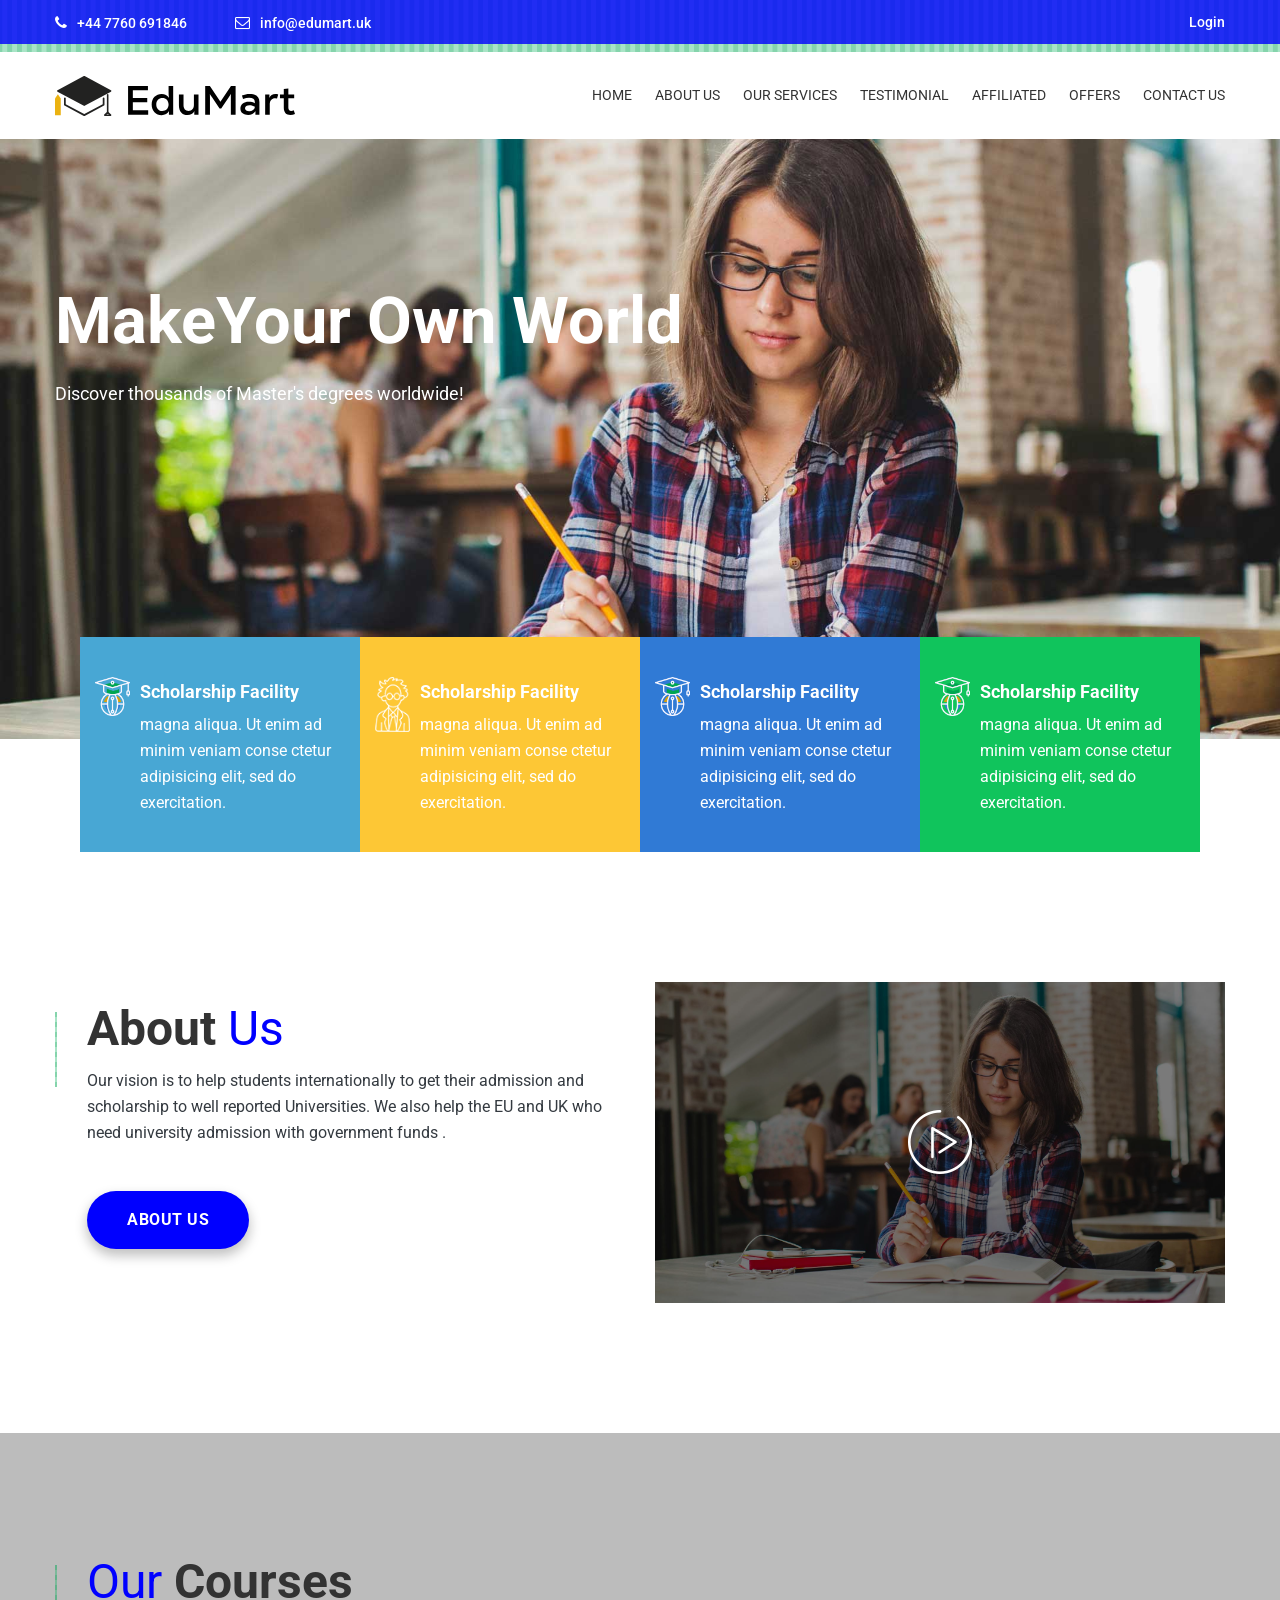
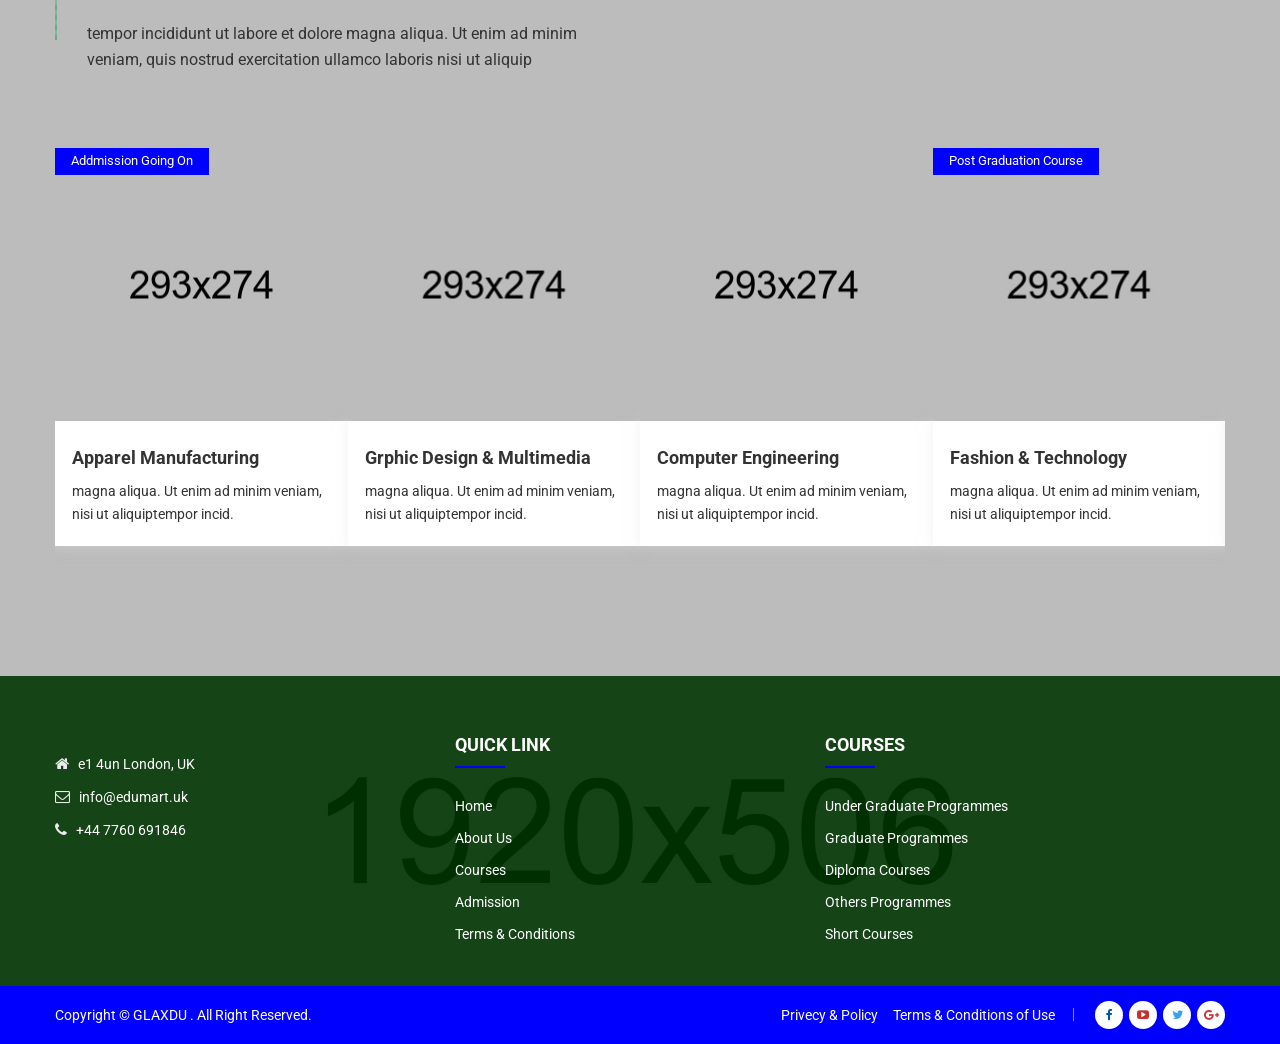
==== commit b6b77d19: "Add some logos and images" ====
--- a/index.html
+++ b/index.html
@@ -3,14 +3,14 @@
   <head>
     <meta charset="utf-8" />
     <meta http-equiv="x-ua-compatible" content="ie=edge" />
-    <title>Glaxdu - Education Bootstrap 4 Template</title>
+    <title>Edu Mart</title>
     <meta name="description" content="" />
     <meta name="viewport" content="width=device-width, initial-scale=1" />
     <!-- Favicon -->
     <link
       rel="shortcut icon"
       type="image/x-icon"
-      href="assets/img/favicon.png"
+      href="assets/img/logo/logo.png"
     />
 
     <!-- CSS
@@ -50,8 +50,8 @@
             <div class="col-lg-6 col-md-5 col-12 col-sm-4">
               <div class="login-register">
                 <ul>
-                  <li><a href="login-register.html">Login</a></li>
-                  <li><a href="login-register.html">Register</a></li>
+                  <li><a href="#">Login</a></li>
+                  <!-- <li><a href="login-register.html">Register</a></li> -->
                 </ul>
               </div>
             </div>
@@ -64,7 +64,7 @@
             <div class="col-lg-2 col-md-6 col-4 d-flex align-items-center">
               <div class="logo">
                 <a href="index.html">
-                  <img alt="" src="./assets/img/EduMart Logo.svg" />
+                  <img alt="" src="./assets/img/EduMartLogo.svg" />
                 </a>
               </div>
             </div>
@@ -76,18 +76,18 @@
                       <li>
                         <a href="index.html"> HOME </a>
                       </li>
-                      <li><a href="about-us.html"> ABOUT US </a></li>
+                      <li><a href="#"> ABOUT US </a></li>
                       <li class="mega-menu-position top-hover">
-                        <a href="shop.html"> OUR SERVICES </a>
+                        <a href="#"> OUR SERVICES </a>
                       </li>
                       <li>
                         <a href="#"> TESTIMONIAL </a>
                       </li>
-                      <li><a href="course.html"> AFFILIATED </a></li>
-                      <li>
-                        <a href="blog.html"> OFFERS </a>
-                      </li>
-                      <li><a href="contact.html"> CONTACT US </a></li>
+                      <li><a href="#"> AFFILIATED </a></li>
+                      <li>
+                        <a href="#"> OFFERS </a>
+                      </li>
+                      <li><a href="#"> CONTACT US </a></li>
                     </ul>
                   </nav>
                 </div>
@@ -101,18 +101,18 @@
                   <li>
                     <a href="index.html">HOME</a>
                   </li>
-                  <li><a href="about-us.html">About</a></li>
+                  <li><a href="#">About</a></li>
                   <li>
-                    <a href="shop.html">Shop</a>
+                    <a href="#">Shop</a>
                   </li>
                   <li>
                     <a href="#">Pages</a>
                   </li>
-                  <li><a href="about-us.html">About us</a></li>
+                  <li><a href="#">About us</a></li>
                   <li>
-                    <a href="blog.html">Blog</a>
+                    <a href="#">Blog</a>
                   </li>
-                  <li><a href="contact.html">Contact</a></li>
+                  <li><a href="#">Contact</a></li>
                 </ul>
               </nav>
             </div>
@@ -125,7 +125,7 @@
       <div class="slider-active owl-carousel">
         <div
           class="single-slider slider-height-1 bg-img"
-          style="background-image: url(assets/img/slider/slider-1.jpg)"
+          style="background-image: url(assets/img/slider/banner-1.jpg)"
         >
           <div class="container">
             <div class="row">
@@ -133,37 +133,16 @@
                 <div class="slider-content slider-animated-1 pt-230">
                   <h1 class="animated">MakeYour Own World</h1>
                   <p class="animated">
-                    Lorem ipsum dolor sit amet, consectetur adipisicing elit,
-                    sed do eiusmod tempor incididunt ut labore et dolore magna
-                    aliqua. Ut enim ad minim veniam, quis nostrud exercitation
+                    Discover thousands of Master's degrees worldwide!
                   </p>
-                  <div class="slider-btn">
-                    <a
-                      class="animated default-btn btn-green-color"
-                      href="about-us.html"
-                      >ABOUT US</a
-                    >
-                    <a
-                      class="animated default-btn btn-white-color"
-                      href="contact.html"
-                      >CONTACT US</a
-                    >
-                  </div>
-                </div>
-              </div>
-            </div>
-            <div class="slider-single-img slider-animated-1">
-              <img
-                class="animated"
-                src="assets/img/slider/single-slide-1.png"
-                alt=""
-              />
+                </div>
+              </div>
             </div>
           </div>
         </div>
         <div
           class="single-slider slider-height-1 bg-img"
-          style="background-image: url(assets/img/slider/slider-1.jpg)"
+          style="background-image: url(assets/img/slider/banner-2.jpg)"
         >
           <div class="container">
             <div class="row">
@@ -171,31 +150,10 @@
                 <div class="slider-content slider-animated-1 pt-230">
                   <h1 class="animated">MakeYour Own World</h1>
                   <p class="animated">
-                    Lorem ipsum dolor sit amet, consectetur adipisicing elit,
-                    sed do eiusmod tempor incididunt ut labore et dolore magna
-                    aliqua. Ut enim ad minim veniam, quis nostrud exercitation
+                    Discover thousands of Master's degrees worldwide!
                   </p>
-                  <div class="slider-btn">
-                    <a
-                      class="animated default-btn btn-green-color"
-                      href="about-us.html"
-                      >ABOUT US</a
-                    >
-                    <a
-                      class="animated default-btn btn-white-color"
-                      href="contact.html"
-                      >CONTACT US</a
-                    >
-                  </div>
-                </div>
-              </div>
-            </div>
-            <div class="slider-single-img slider-animated-1">
-              <img
-                class="animated"
-                src="assets/img/slider/single-slide-1.png"
-                alt=""
-              />
+                </div>
+              </div>
             </div>
           </div>
         </div>
@@ -288,26 +246,21 @@
             <div class="about-content">
               <div class="section-title section-title-green mb-30">
                 <h2>About <span>Us</span></h2>
-                <p>
-                  tempor incididunt ut labore et dolore magna aliqua. Ut enim ad
-                  minim veniam, quis nostrud exercitation ullamco laboris nisi
-                  ut aliquip
+                <p class="text-dark">
+                  Our vision is to help students internationally to get their
+                  admission and scholarship to well reported Universities. We
+                  also help the EU and UK who need university admission with
+                  government funds .
                 </p>
               </div>
-              <p>
-                eiusmod tempor incididunt ut labore et dolore magna aliqua. Ut
-                enim ad minim ven iam, quis nostrud exer citation ullamco
-                laboris nisi ut perspiciatis unde omnis iste natus error sit
-                voluptate.
-              </p>
               <div class="about-btn mt-45">
-                <a class="default-btn" href="about-us.html">ABOUT US</a>
+                <a class="default-btn" href="#">ABOUT US</a>
               </div>
             </div>
           </div>
           <div class="col-lg-6 col-md-6">
             <div class="about-img default-overlay">
-              <img src="assets/img/banner/banner-1.jpg" alt="" />
+              <img src="assets/img/slider/banner-1.jpg" alt="" />
               <a
                 class="video-btn video-popup"
                 href="https://www.youtube.com/watch?v=sv5hK4crIRc"
@@ -1324,35 +1277,28 @@
       >
         <div class="container">
           <div class="row">
-            <div class="col-lg-6 col-md-6 col-sm-6">
+            <div class="col-lg-4 col-md-6 col-sm-6">
               <div class="footer-widget mb-40">
-                <div class="footer-title">
-                  <h4>ABOUT US</h4>
-                </div>
                 <div class="footer-about">
-                  <p>
-                    Ugiat nulla pariatur. Edeserunt mollit anim id est laborum.
-                    Sed ut perspiciatis unde omnis iste natu
-                  </p>
                   <div class="f-contact-info">
                     <div class="single-f-contact-info">
                       <i class="fa fa-home"></i>
-                      <span>Uttara, Dhaka, Bangladesh</span>
+                      <span>e1 4un London, UK</span>
                     </div>
                     <div class="single-f-contact-info">
                       <i class="fa fa-envelope-o"></i>
-                      <span><a href="#">education@email.com</a></span>
+                      <span><a href="#">info@edumart.uk</a></span>
                     </div>
                     <div class="single-f-contact-info">
                       <i class="fa fa-phone"></i>
-                      <span> +98 558 547 589</span>
-                    </div>
-                  </div>
-                </div>
-              </div>
-            </div>
-
-            <div class="col-lg-3 col-md-3 col-sm-6">
+                      <span>+44 7760 691846</span>
+                    </div>
+                  </div>
+                </div>
+              </div>
+            </div>
+
+            <div class="col-lg-4 col-md-3 col-sm-6">
               <div class="footer-widget mb-40">
                 <div class="footer-title">
                   <h4>QUICK LINK</h4>
@@ -1360,8 +1306,8 @@
                 <div class="footer-list">
                   <ul>
                     <li><a href="index.html">Home</a></li>
-                    <li><a href="about-us.html">About Us</a></li>
-                    <li><a href="course.html">Courses</a></li>
+                    <li><a href="#">About Us</a></li>
+                    <li><a href="#">Courses</a></li>
                     <li><a href="#">Admission</a></li>
                     <li><a href="#">Terms & Conditions</a></li>
                   </ul>
@@ -1369,7 +1315,7 @@
               </div>
             </div>
 
-            <div class="col-lg-3 col-md-3 col-sm-6">
+            <div class="col-lg-4 col-md-3 col-sm-6">
               <div class="footer-widget negative-mrg-30 mb-40">
                 <div class="footer-title">
                   <h4>COURSES</h4>
--- a/assets/css/style.css
+++ b/assets/css/style.css
@@ -1768,16 +1768,16 @@
 }
 
 .logo img {
-  height: 55px;
+  height: 40px;
 }
 @media only screen and (min-width: 768px) and (max-width: 991px) {
-  .logo {
-    margin-top: 0px;
-  }
-}
-@media only screen and (max-width: 767px) {
-  .logo {
-    margin-top: 0px;
+  .logo img {
+    height: 30px;
+  }
+}
+@media only screen and (max-width: 767px) {
+  .logo img {
+    height: 30px;
   }
 }
 
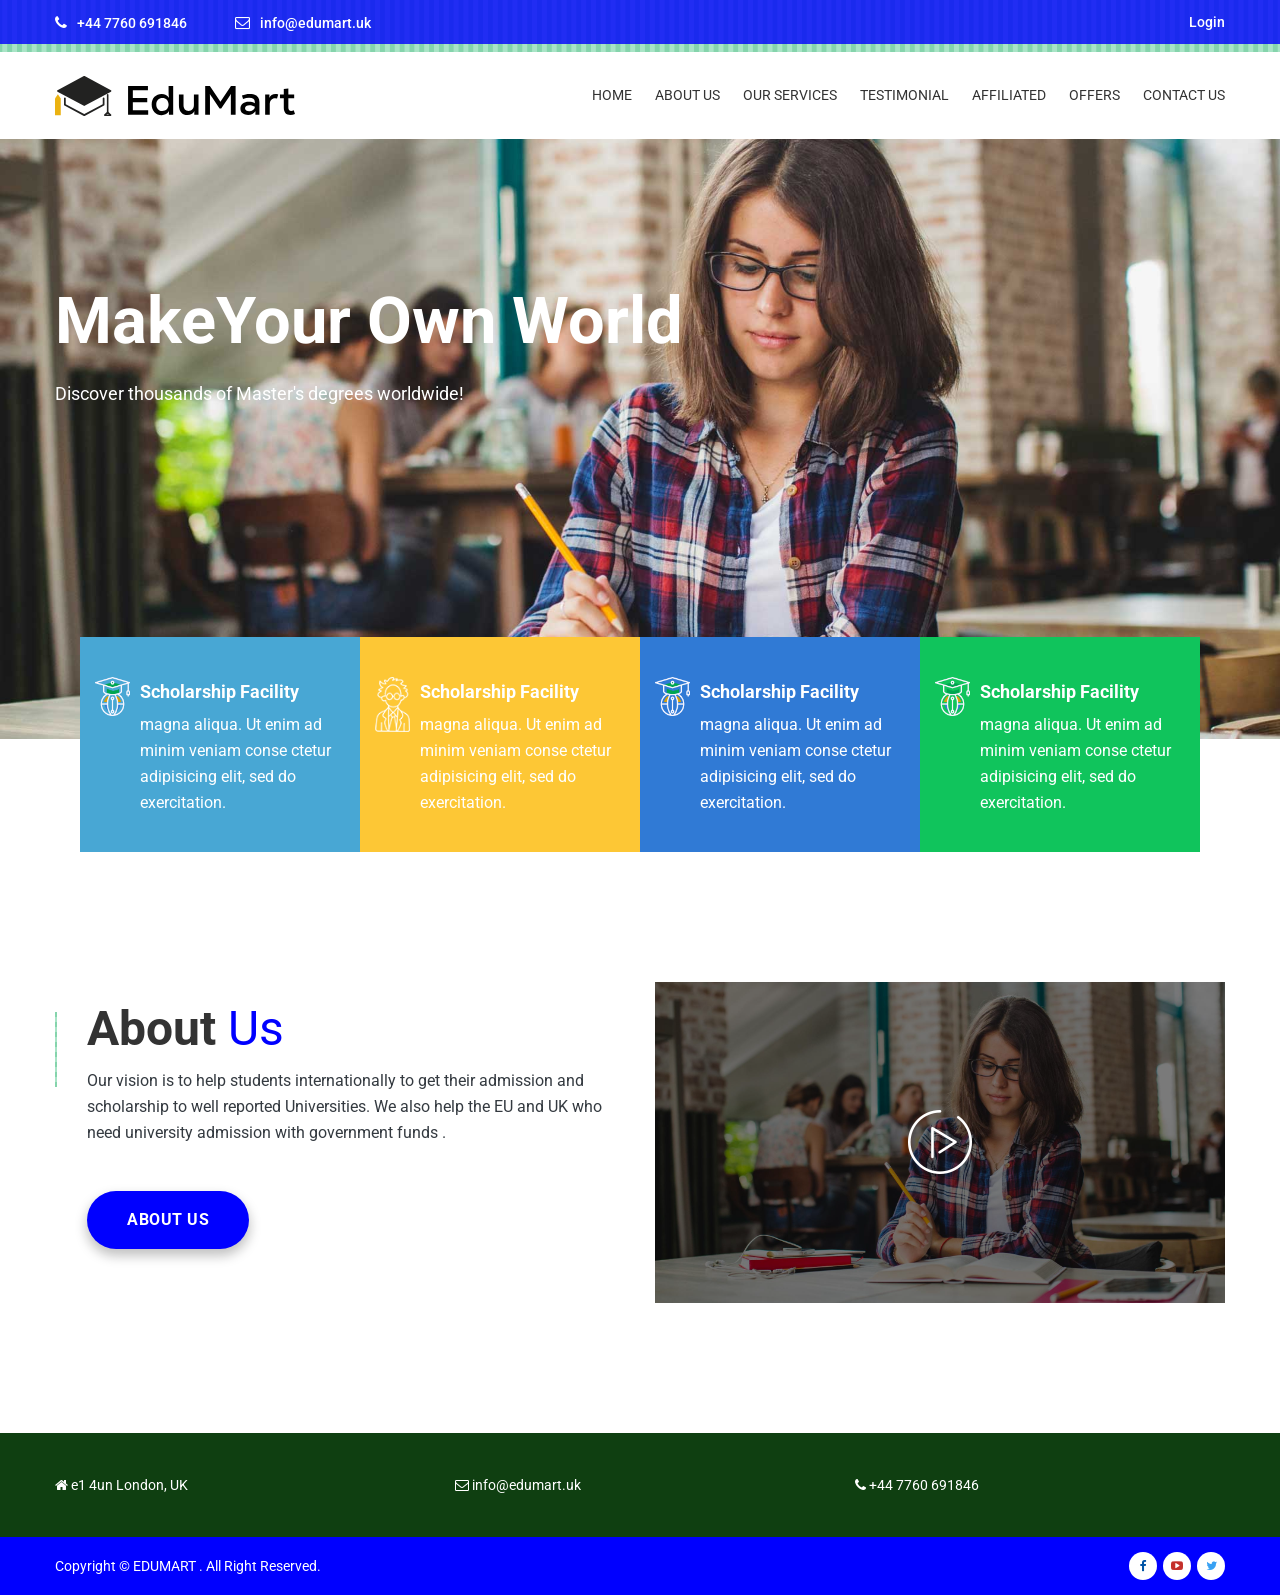
==== commit aa301f38: "Footer section change and Our courses section hide" ====
--- a/index.html
+++ b/index.html
@@ -277,7 +277,7 @@
       </div>
     </div>
 
-    <div
+    <!-- <div
       class="course-area bg-img pt-130 pb-10"
       style="background-image: url(assets/img/bg/bg-1.jpg)"
     >
@@ -457,7 +457,7 @@
           </div>
         </div>
       </div>
-    </div>
+    </div> -->
 
     <!-- <div class="achievement-area pt-130 pb-115">
       <div class="container">
@@ -1272,33 +1272,26 @@
 
     <footer class="footer-area">
       <div
-        class="footer-top bg-img default-overlay pt-60"
-        style="background-image: url(assets/img/bg/bg-4.jpg)"
+        class="footer-top bg-img default-overlay pt-40 pb-40 bg-secondary"
       >
         <div class="container">
           <div class="row">
-            <div class="col-lg-4 col-md-6 col-sm-6">
-              <div class="footer-widget mb-40">
-                <div class="footer-about">
-                  <div class="f-contact-info">
-                    <div class="single-f-contact-info">
-                      <i class="fa fa-home"></i>
-                      <span>e1 4un London, UK</span>
-                    </div>
-                    <div class="single-f-contact-info">
-                      <i class="fa fa-envelope-o"></i>
-                      <span><a href="#">info@edumart.uk</a></span>
-                    </div>
-                    <div class="single-f-contact-info">
-                      <i class="fa fa-phone"></i>
-                      <span>+44 7760 691846</span>
-                    </div>
-                  </div>
-                </div>
-              </div>
-            </div>
-
-            <div class="col-lg-4 col-md-3 col-sm-6">
+            <div class="col-lg-4 col-md-6 col-sm-6 text-white">
+                <i class="fa fa-home"></i>
+                <span>e1 4un London, UK</span>
+            </div>
+
+            <div class="col-lg-4 col-md-6 col-sm-6 text-white">
+              <i class="fa fa-envelope-o"></i>
+              <span><a href="#">info@edumart.uk</a></span>
+            </div>
+            <div class="col-lg-4 col-md-6 col-sm-6 text-white">
+              <i class="fa fa-phone"></i>
+              <span>+44 7760 691846</span>
+            </div>
+          </div>
+
+            <!-- <div class="col-lg-4 col-md-3 col-sm-6">
               <div class="footer-widget mb-40">
                 <div class="footer-title">
                   <h4>QUICK LINK</h4>
@@ -1312,10 +1305,10 @@
                     <li><a href="#">Terms & Conditions</a></li>
                   </ul>
                 </div>
-              </div>
-            </div>
-
-            <div class="col-lg-4 col-md-3 col-sm-6">
+              </div> -->
+            <!-- </div> -->
+
+            <!-- <div class="col-lg-4 col-md-3 col-sm-6">
               <div class="footer-widget negative-mrg-30 mb-40">
                 <div class="footer-title">
                   <h4>COURSES</h4>
@@ -1330,7 +1323,7 @@
                   </ul>
                 </div>
               </div>
-            </div>
+            </div> -->
 
             <!-- <div class="col-lg-2 col-md-6 col-sm-6">
               <div class="footer-widget mb-40">
@@ -1426,19 +1419,19 @@
               <div class="copyright">
                 <p>
                   Copyright ©
-                  <a href="#">GLAXDU</a>
+                  <a href="#">EDUMART</a>
                   . All Right Reserved.
                 </p>
               </div>
             </div>
             <div class="col-lg-8 col-md-12">
               <div class="footer-menu-social">
-                <div class="footer-menu">
+                <!-- <div class="footer-menu">
                   <ul>
                     <li><a href="#">Privecy & Policy</a></li>
                     <li><a href="#">Terms & Conditions of Use</a></li>
                   </ul>
-                </div>
+                </div> -->
                 <div class="footer-social">
                   <ul>
                     <li>
@@ -1458,11 +1451,11 @@
                         ><i class="fa fa-twitter"></i
                       ></a>
                     </li>
-                    <li>
+                    <!-- <li>
                       <a class="google-plus" href="#"
                         ><i class="fa fa-google-plus"></i
                       ></a>
-                    </li>
+                    </li> -->
                   </ul>
                 </div>
               </div>
--- a/assets/css/style.css
+++ b/assets/css/style.css
@@ -5558,6 +5558,7 @@
   background-color: #00ff00;
   width: 1px;
   top: 7px;
+  display: none;
 }
 @media only screen and (min-width: 576px) and (max-width: 767px) {
   .footer-menu-social .footer-social:before {
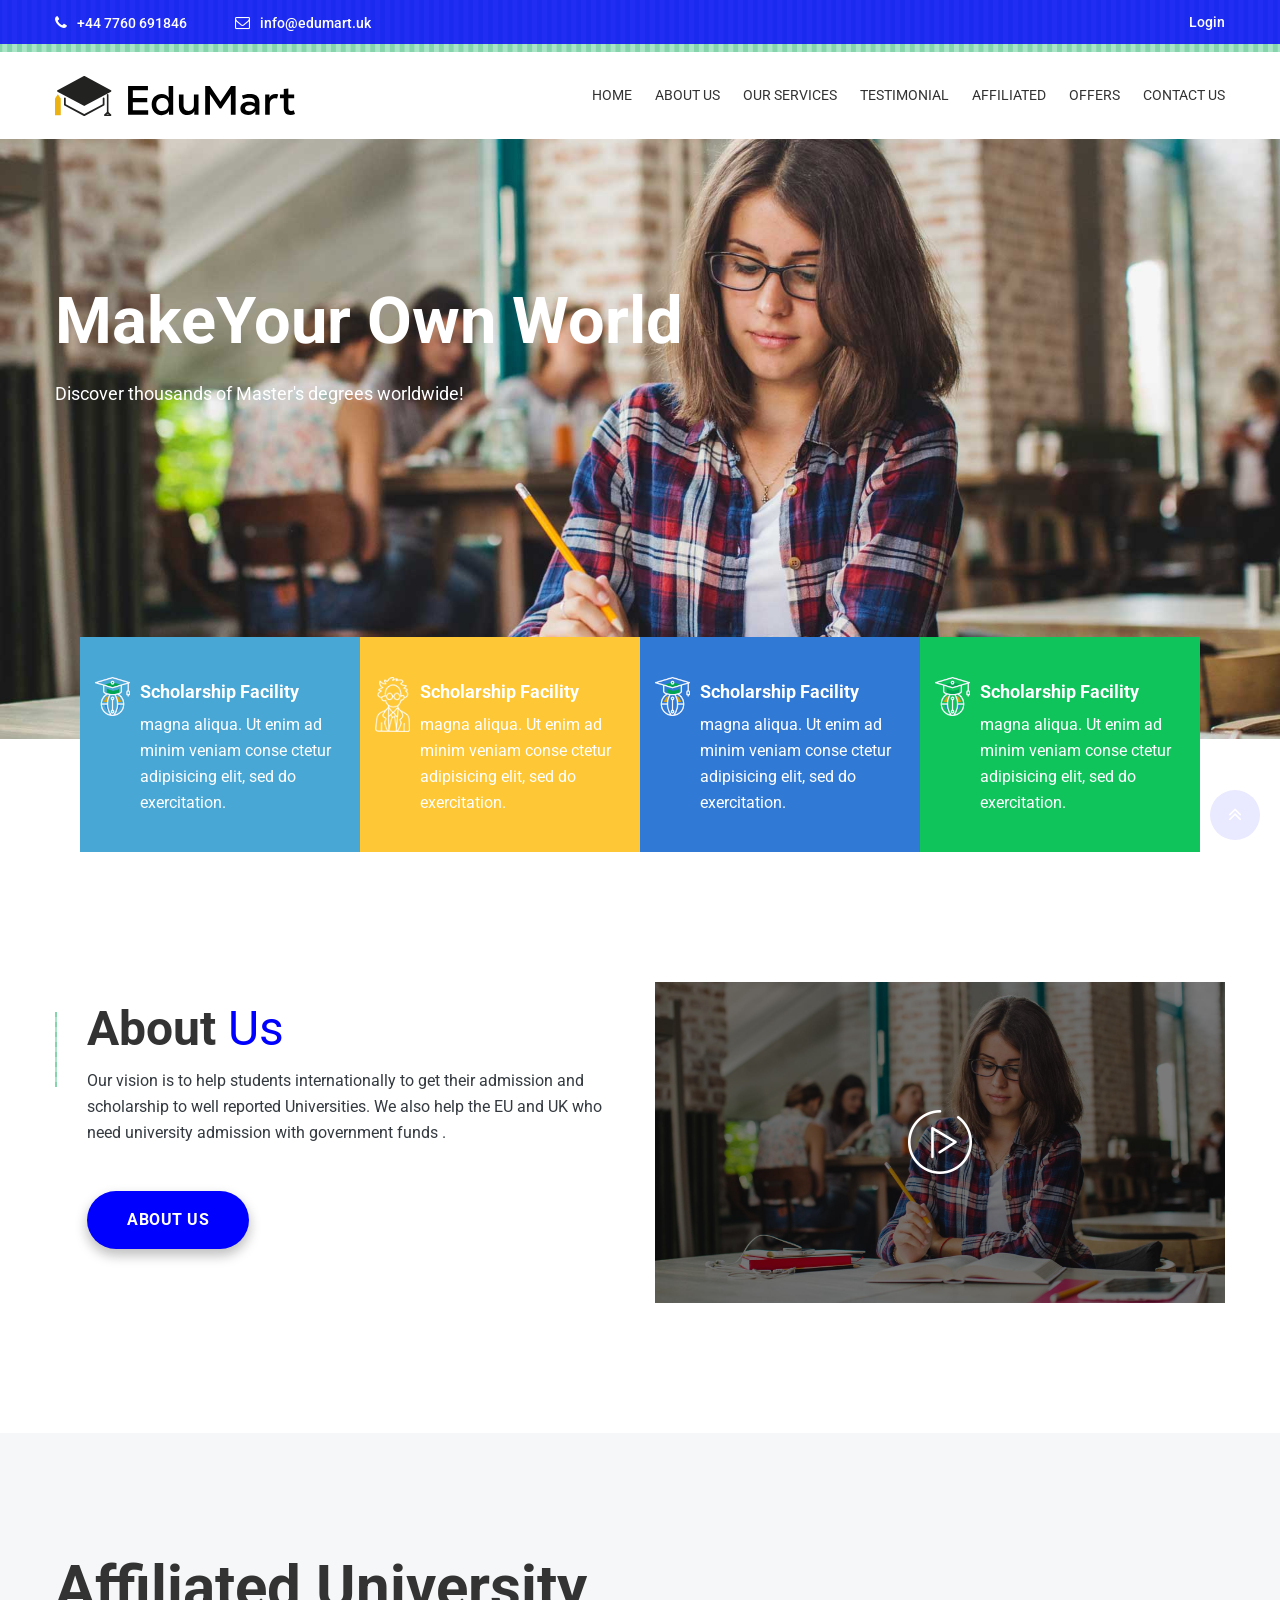
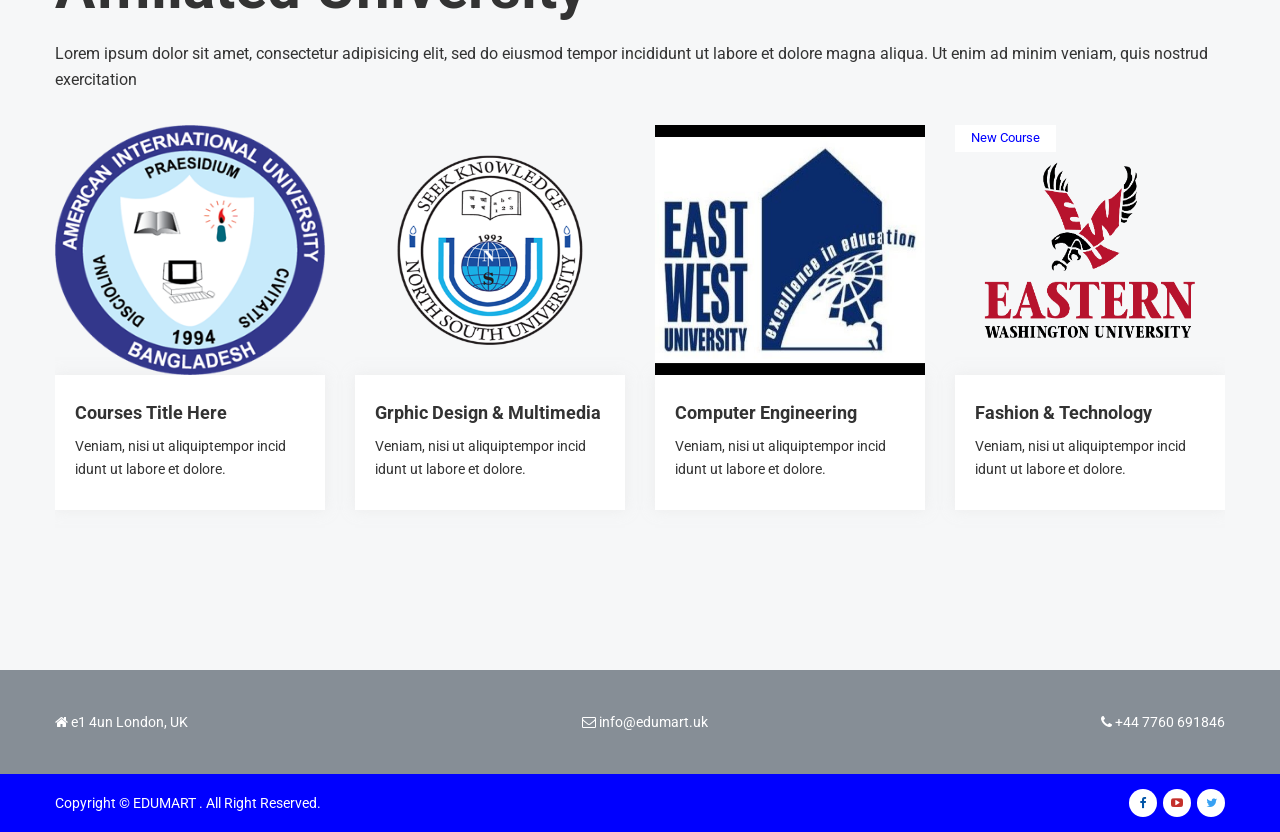
==== commit d91c7427: "Affiliated University section add" ====
--- a/index.html
+++ b/index.html
@@ -277,6 +277,76 @@
       </div>
     </div>
 
+    <div class="admission-area pt-125 pb-130 bg-gray">
+      <div class="container">
+          <div class="admission-title text-dark">
+              <h2>Affiliated University</h2>
+              <p>Lorem ipsum dolor sit amet, consectetur adipisicing elit, sed do eiusmod tempor incididunt ut labore et dolore magna aliqua. Ut enim ad minim veniam, quis nostrud exercitation </p>
+              
+          </div>
+    <div class="course-slider-active-2 nav-style-1 owl-carousel">
+      <div class="course-categorie-bundle">
+          <div class="single-course mb-30">
+              <div class="course-img">
+                  <a href="course-details.html"><img src="assets/img/university/1.png" alt="" class="w"></a>
+              </div>
+              <div class="course-content course-content-2">
+                  <h4><a href="course-details.html">Courses Title Here</a></h4>
+                  <p>Veniam, nisi ut aliquiptempor incid idunt ut labore et dolore. </p>
+              </div>
+          </div>
+      </div>
+      <div class="course-categorie-bundle">
+          <div class="single-course mb-30">
+              <div class="course-img">
+                  <a href="course-details.html"><img src="assets/img/university/2.png" alt=""></a>
+              </div>
+              <div class="course-content course-content-2">
+                  <h4><a href="course-details.html">Grphic Design & Multimedia</a></h4>
+                  <p>Veniam, nisi ut aliquiptempor incid idunt ut labore et dolore. </p>
+              </div>
+          </div>
+      </div>
+      <div class="course-categorie-bundle">
+          <div class="single-course mb-30">
+              <div class="course-img">
+                  <a href="course-details.html"><img src="assets/img/university/3.jpg" alt=""></a>
+              </div>
+              <div class="course-content course-content-2">
+                  <h4><a href="course-details.html">Computer Engineering</a></h4>
+                  <p>Veniam, nisi ut aliquiptempor incid idunt ut labore et dolore. </p>
+              </div>
+          </div>
+      </div>
+      <div class="course-categorie-bundle">
+          <div class="single-course mb-30">
+              <div class="course-img">
+                  <a href="course-details.html"><img src="assets/img/university/4.jpg" alt=""></a>
+                  <span class="new-course">New Course</span>
+              </div>
+              <div class="course-content course-content-2">
+                  <h4><a href="course-details.html">Fashion & Technology</a></h4>
+                  <p>Veniam, nisi ut aliquiptempor incid idunt ut labore et dolore. </p>
+              </div>
+          </div>
+      </div>
+      <div class="course-categorie-bundle">
+          <div class="single-course mb-30">
+              <div class="course-img">
+                  <a href="course-details.html"><img src="assets/img/university/2.png" alt=""></a>
+              </div>
+              <div class="course-content course-content-2">
+                  <h4><a href="course-details.html">Apparel Manufacturing</a></h4>
+                  <p>Veniam, nisi ut aliquiptempor incid idunt ut labore et dolore. </p>
+              </div>
+          </div>
+      </div>
+  </div>
+  </div>
+  </div>
+
+
+
     <!-- <div
       class="course-area bg-img pt-130 pb-10"
       style="background-image: url(assets/img/bg/bg-1.jpg)"
@@ -1275,17 +1345,17 @@
         class="footer-top bg-img default-overlay pt-40 pb-40 bg-secondary"
       >
         <div class="container">
-          <div class="row">
-            <div class="col-lg-4 col-md-6 col-sm-6 text-white">
+          <div class="d-flex justify-content-between">
+            <div class="text-white">
                 <i class="fa fa-home"></i>
                 <span>e1 4un London, UK</span>
             </div>
 
-            <div class="col-lg-4 col-md-6 col-sm-6 text-white">
+            <div class="text-white">
               <i class="fa fa-envelope-o"></i>
               <span><a href="#">info@edumart.uk</a></span>
             </div>
-            <div class="col-lg-4 col-md-6 col-sm-6 text-white">
+            <div class="text-white">
               <i class="fa fa-phone"></i>
               <span>+44 7760 691846</span>
             </div>
--- a/assets/css/style.css
+++ b/assets/css/style.css
@@ -3874,7 +3874,7 @@
   position: relative;
 }
 .admission-title h2 {
-  color: #fff;
+  color: #333;
   font-size: 60px;
   font-weight: bold;
   line-height: 1;
@@ -3892,9 +3892,9 @@
 }
 .admission-title p {
   line-height: 26px;
-  color: #fff;
+  color: #333;
   margin: 23px auto 32px;
-  width: 60%;
+  /* width: 60%; */
   font-size: 16px;
 }
 @media only screen and (min-width: 768px) and (max-width: 991px) {
@@ -5317,10 +5317,10 @@
 }
 
 /*--------- 12. footer area ---------*/
-.footer-top.default-overlay:before {
+/* .footer-top.default-overlay:before {
   background-color: #003502;
   opacity: 0.89;
-}
+} */
 
 @media only screen and (max-width: 767px) {
   .footer-top.pb-80 {
@@ -5550,7 +5550,7 @@
     display: flex;
   }
 }
-.footer-menu-social .footer-social:before {
+/* .footer-menu-social .footer-social:before {
   position: absolute;
   left: -16px;
   content: "";
@@ -5558,13 +5558,12 @@
   background-color: #00ff00;
   width: 1px;
   top: 7px;
-  display: none;
 }
 @media only screen and (min-width: 576px) and (max-width: 767px) {
   .footer-menu-social .footer-social:before {
     display: none;
   }
-}
+} */
 .footer-menu-social .footer-social ul {
   display: -webkit-box;
   display: -ms-flexbox;
@@ -9744,3 +9743,7 @@
   background-color: #333;
   color: #fff;
 }
+
+.course-img img {
+  height: 250px;
+}
